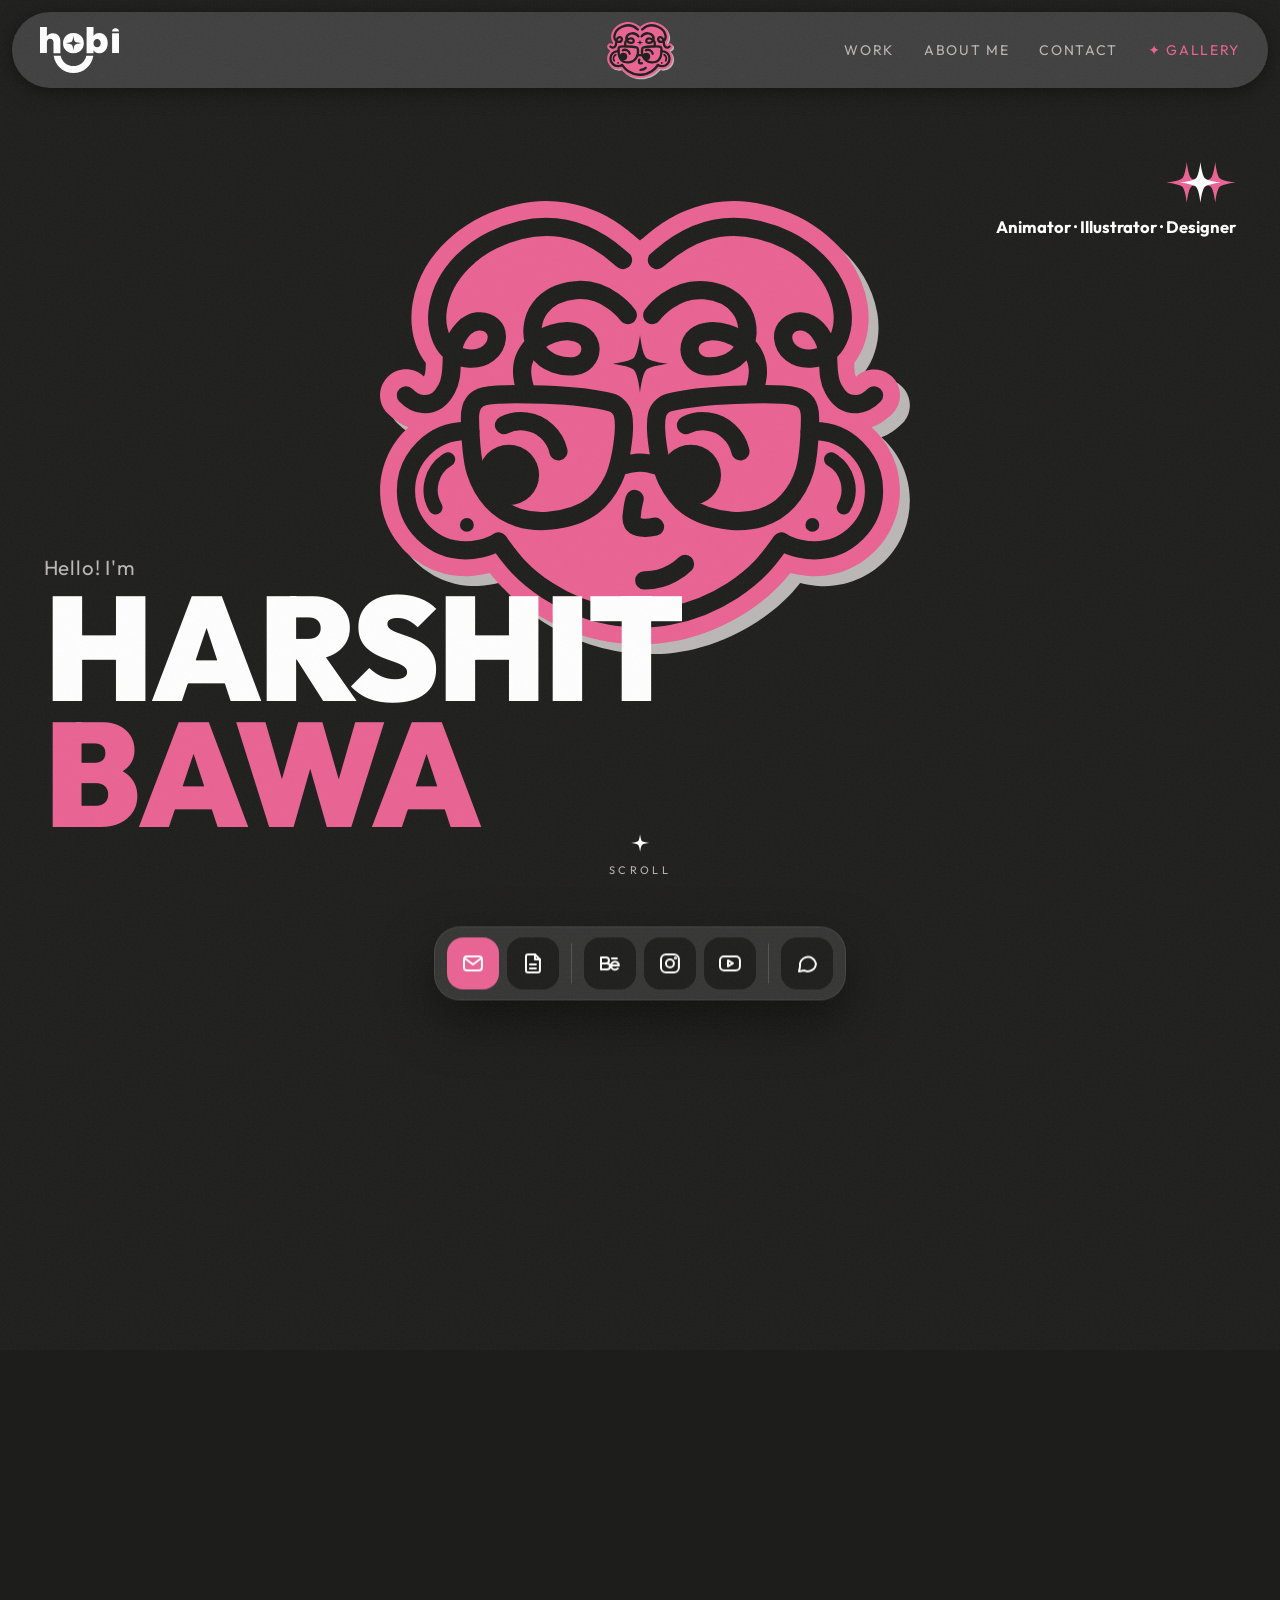
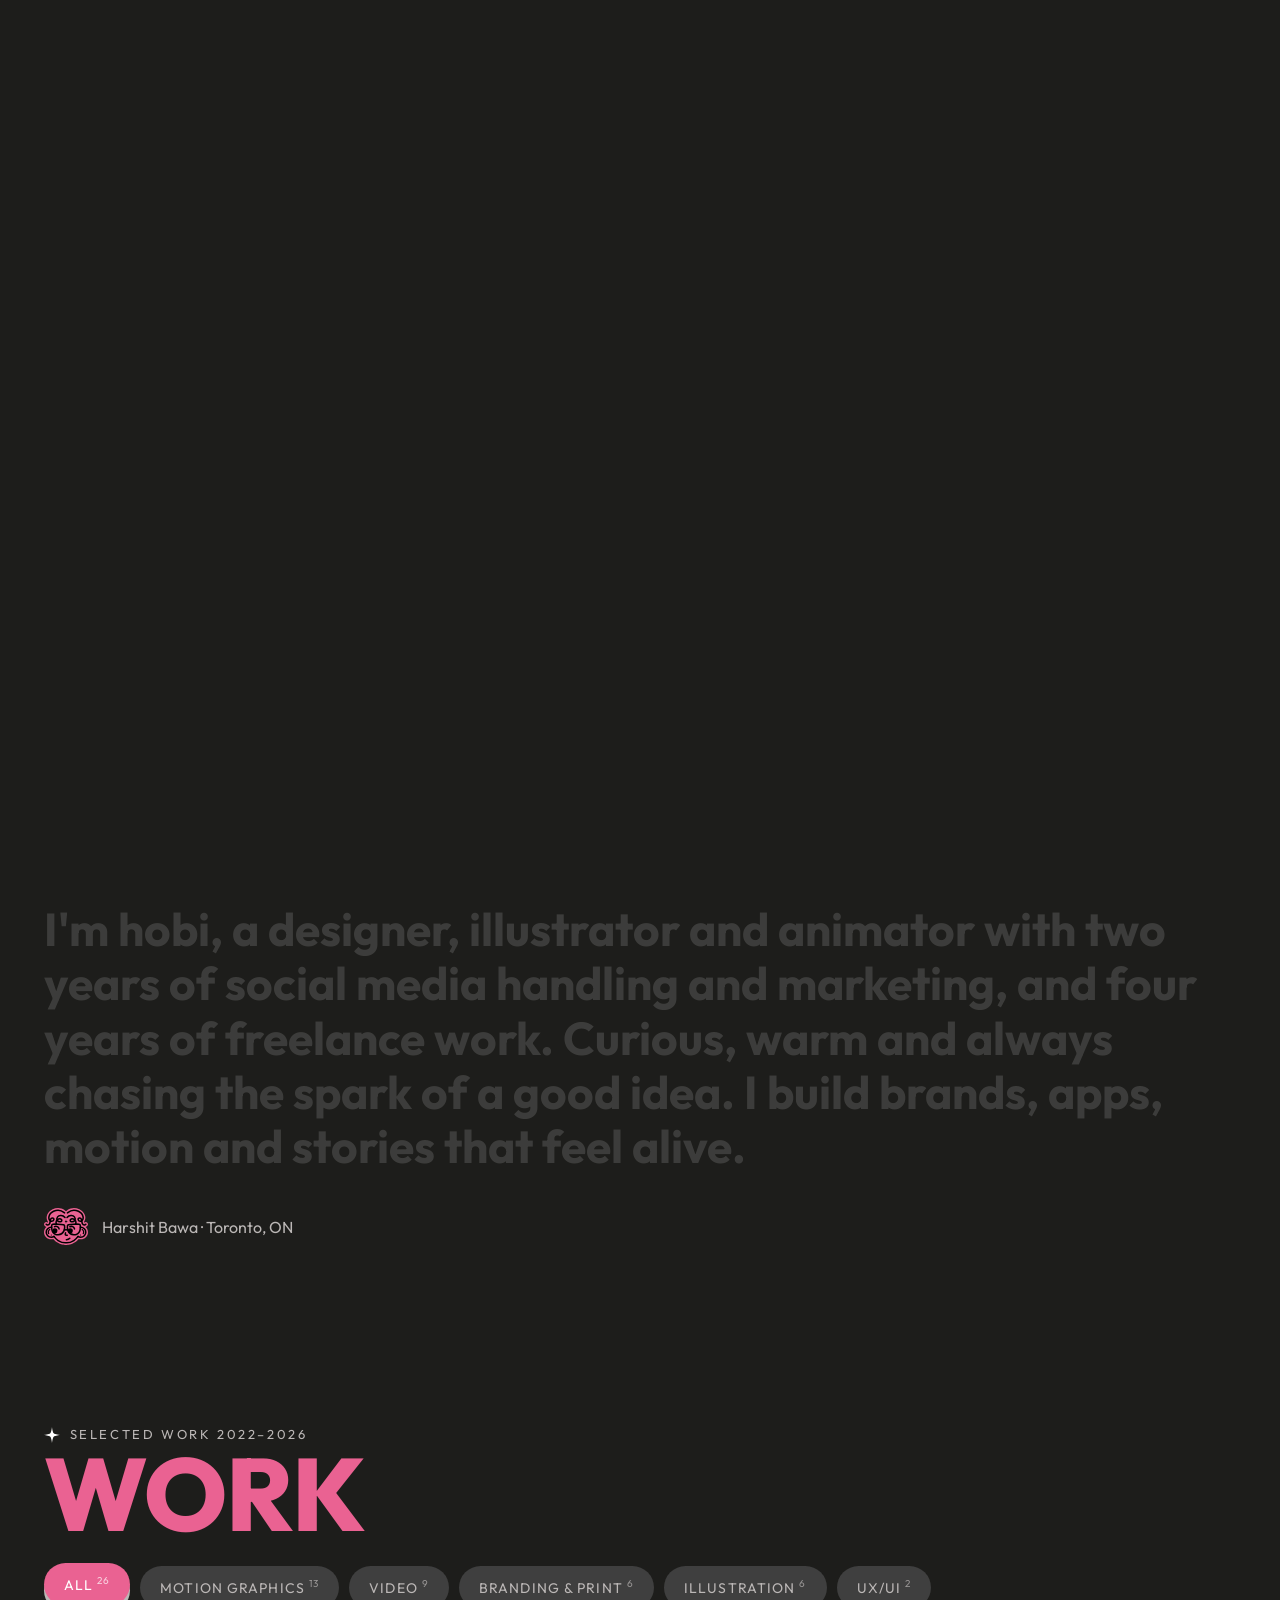
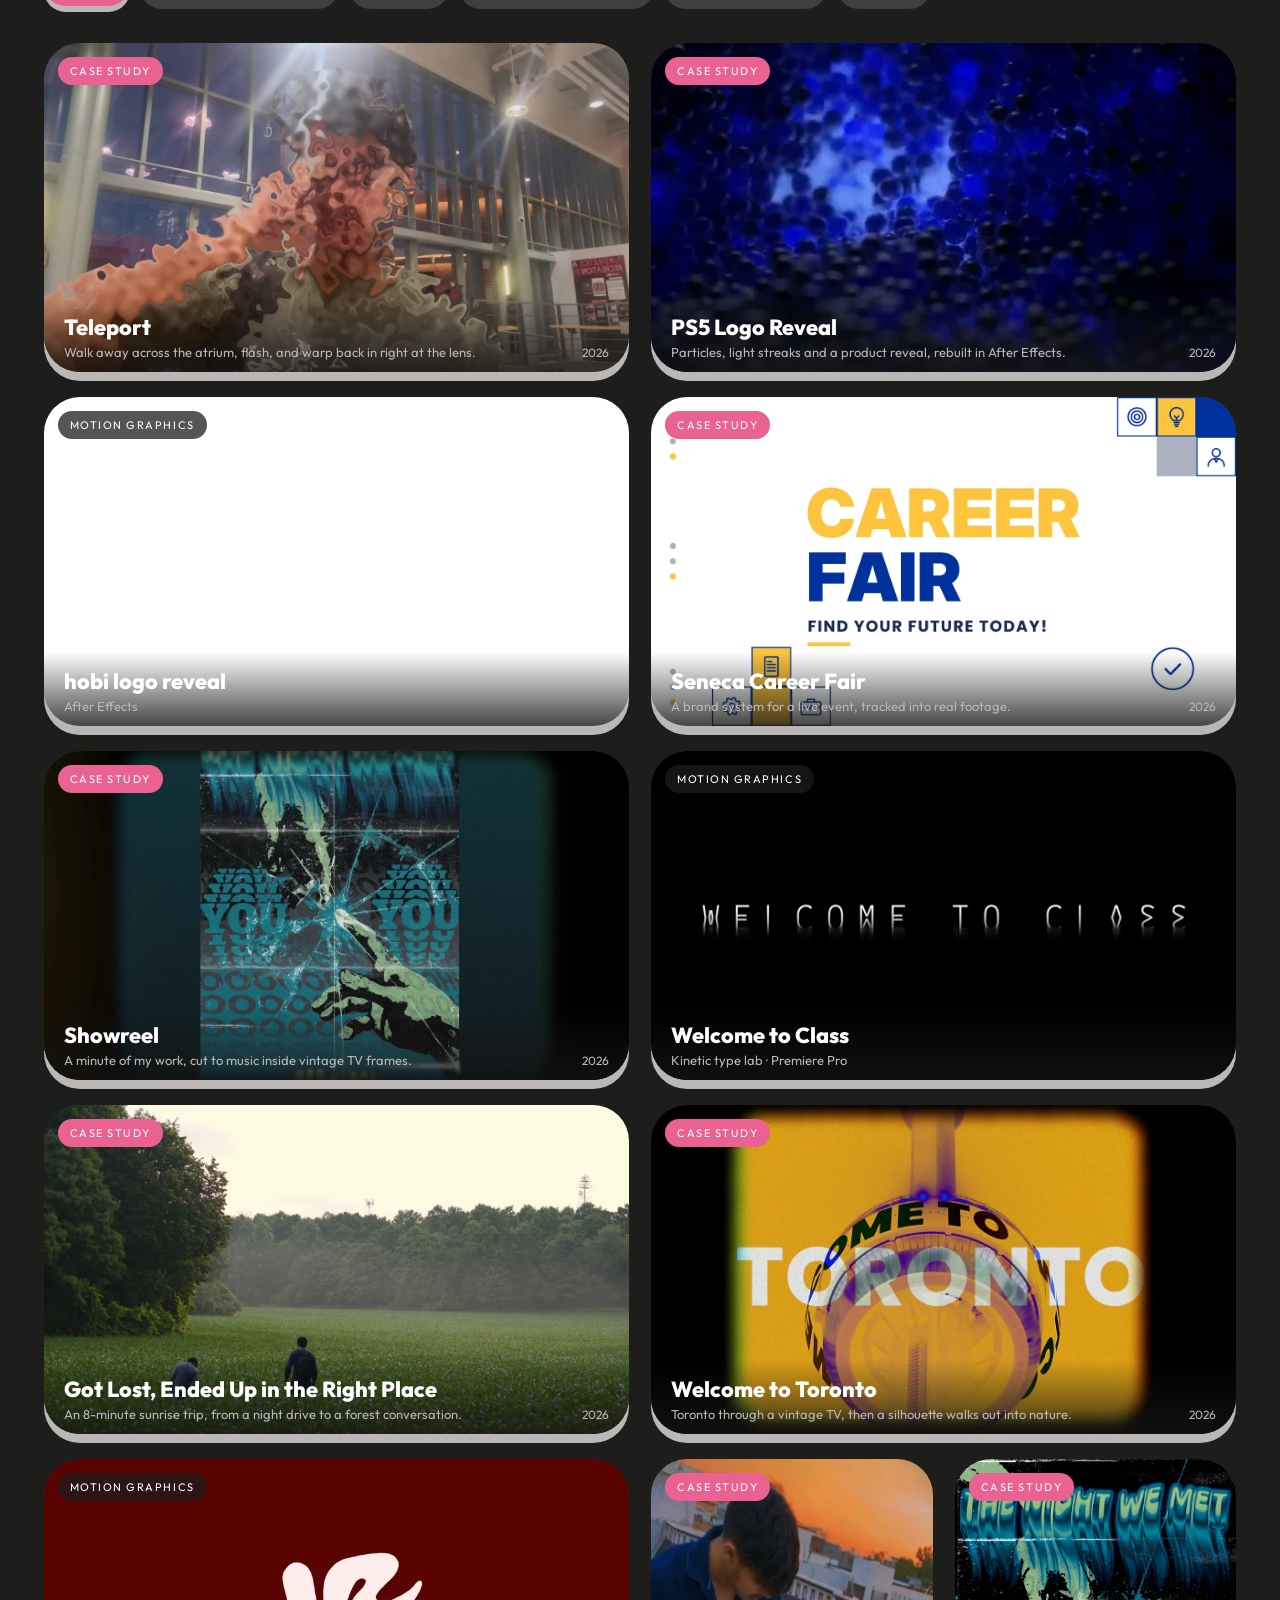
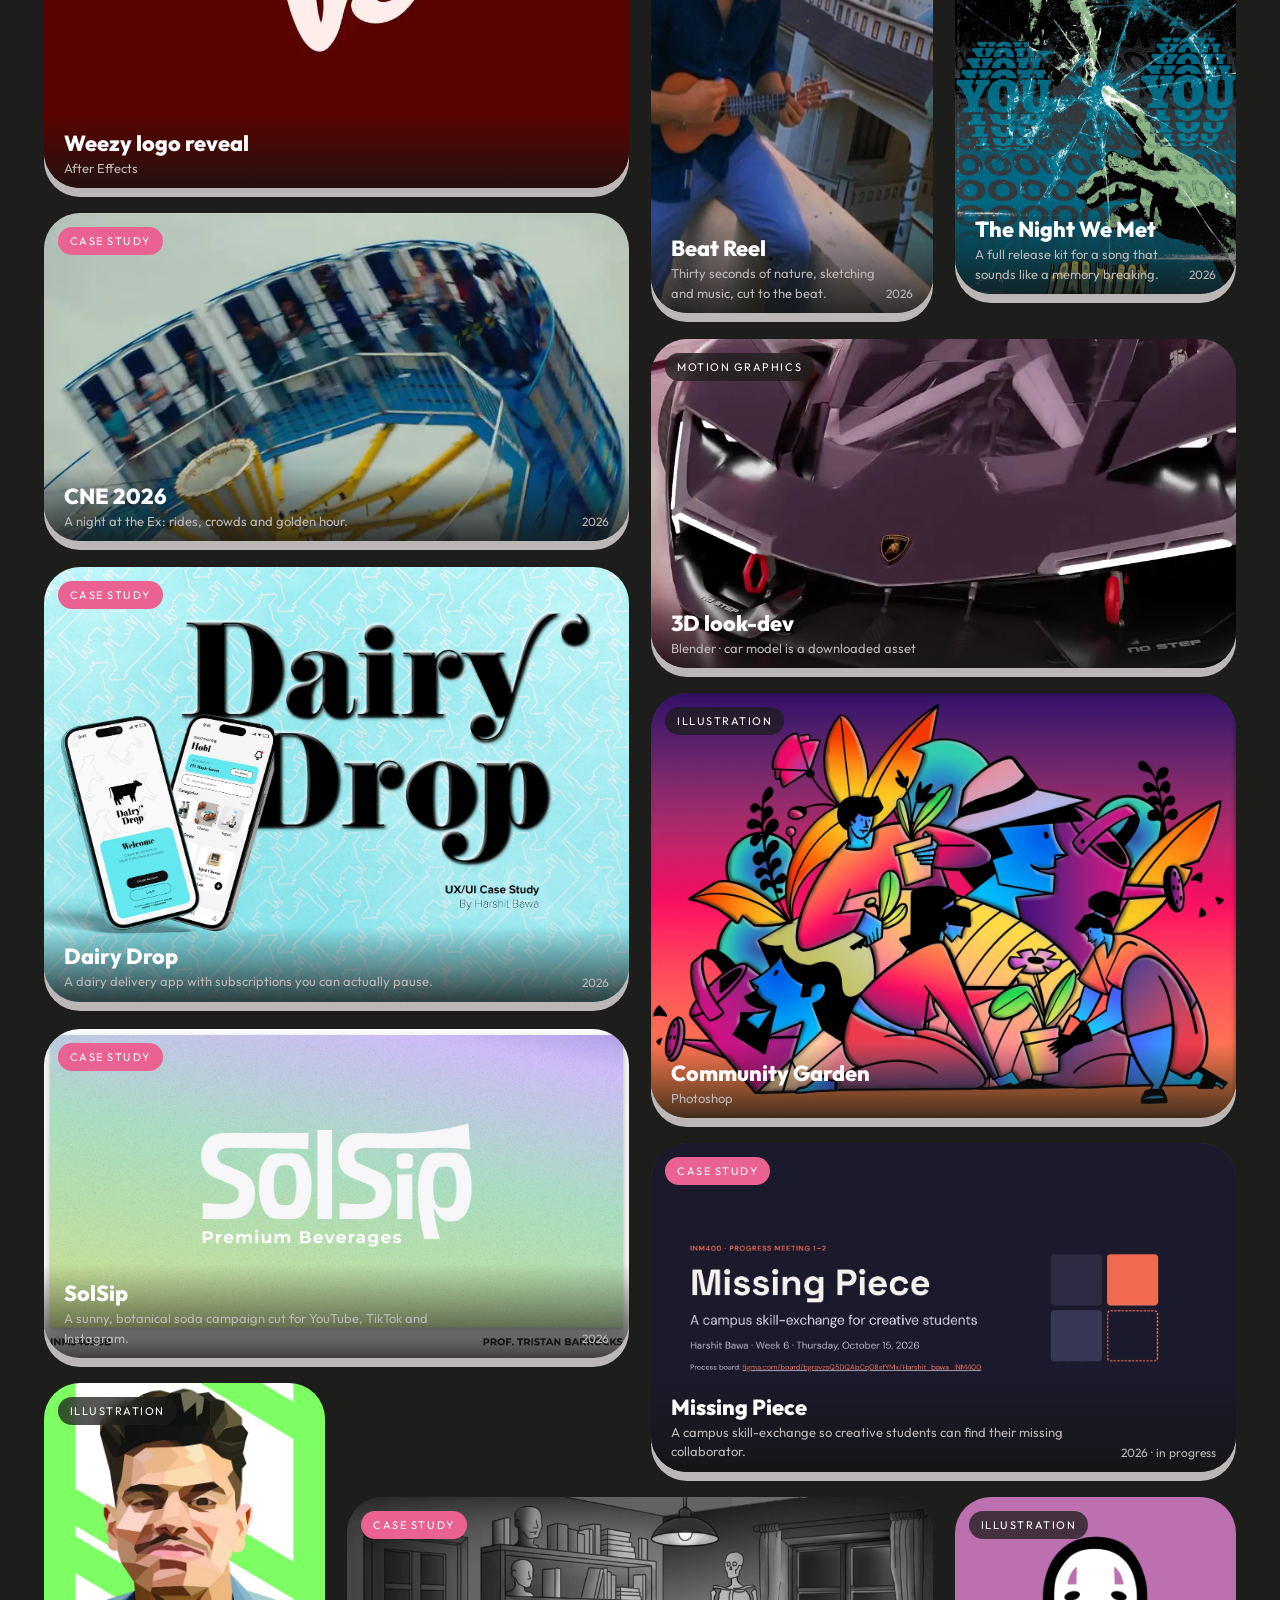
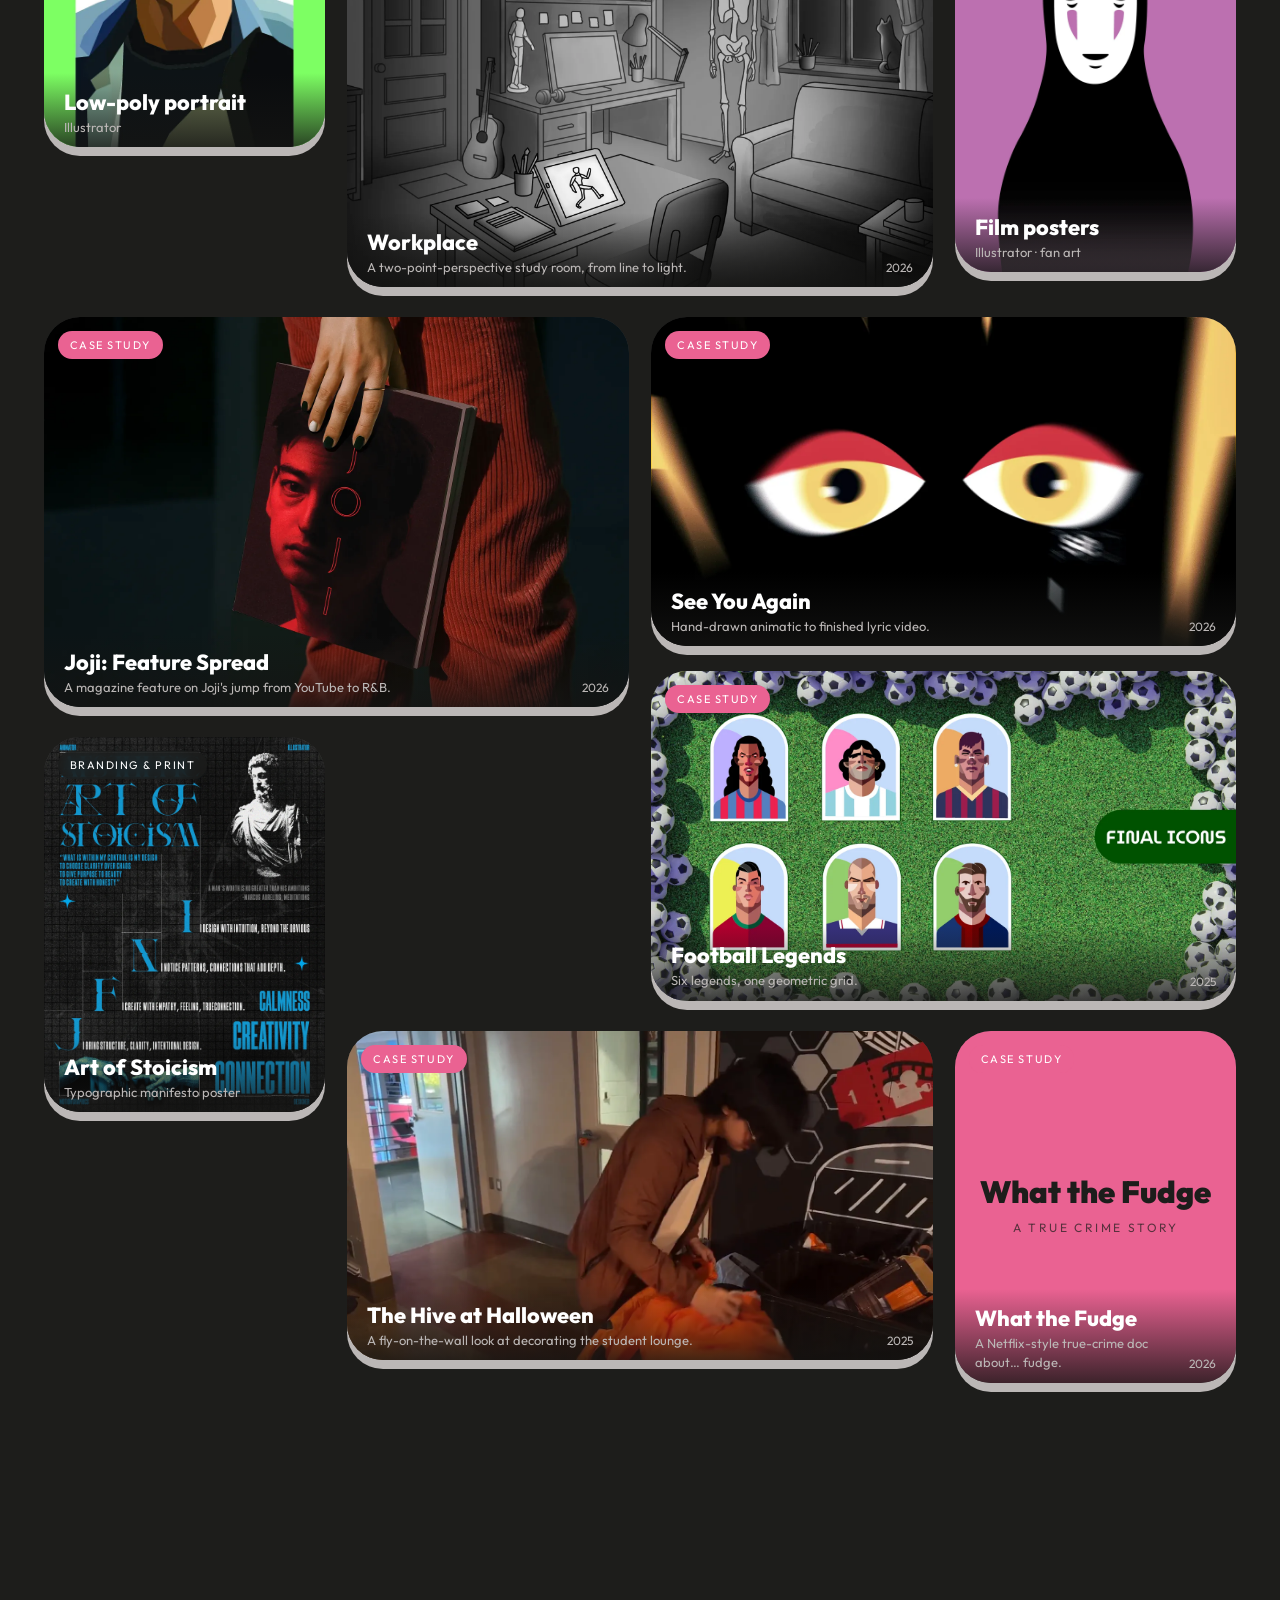
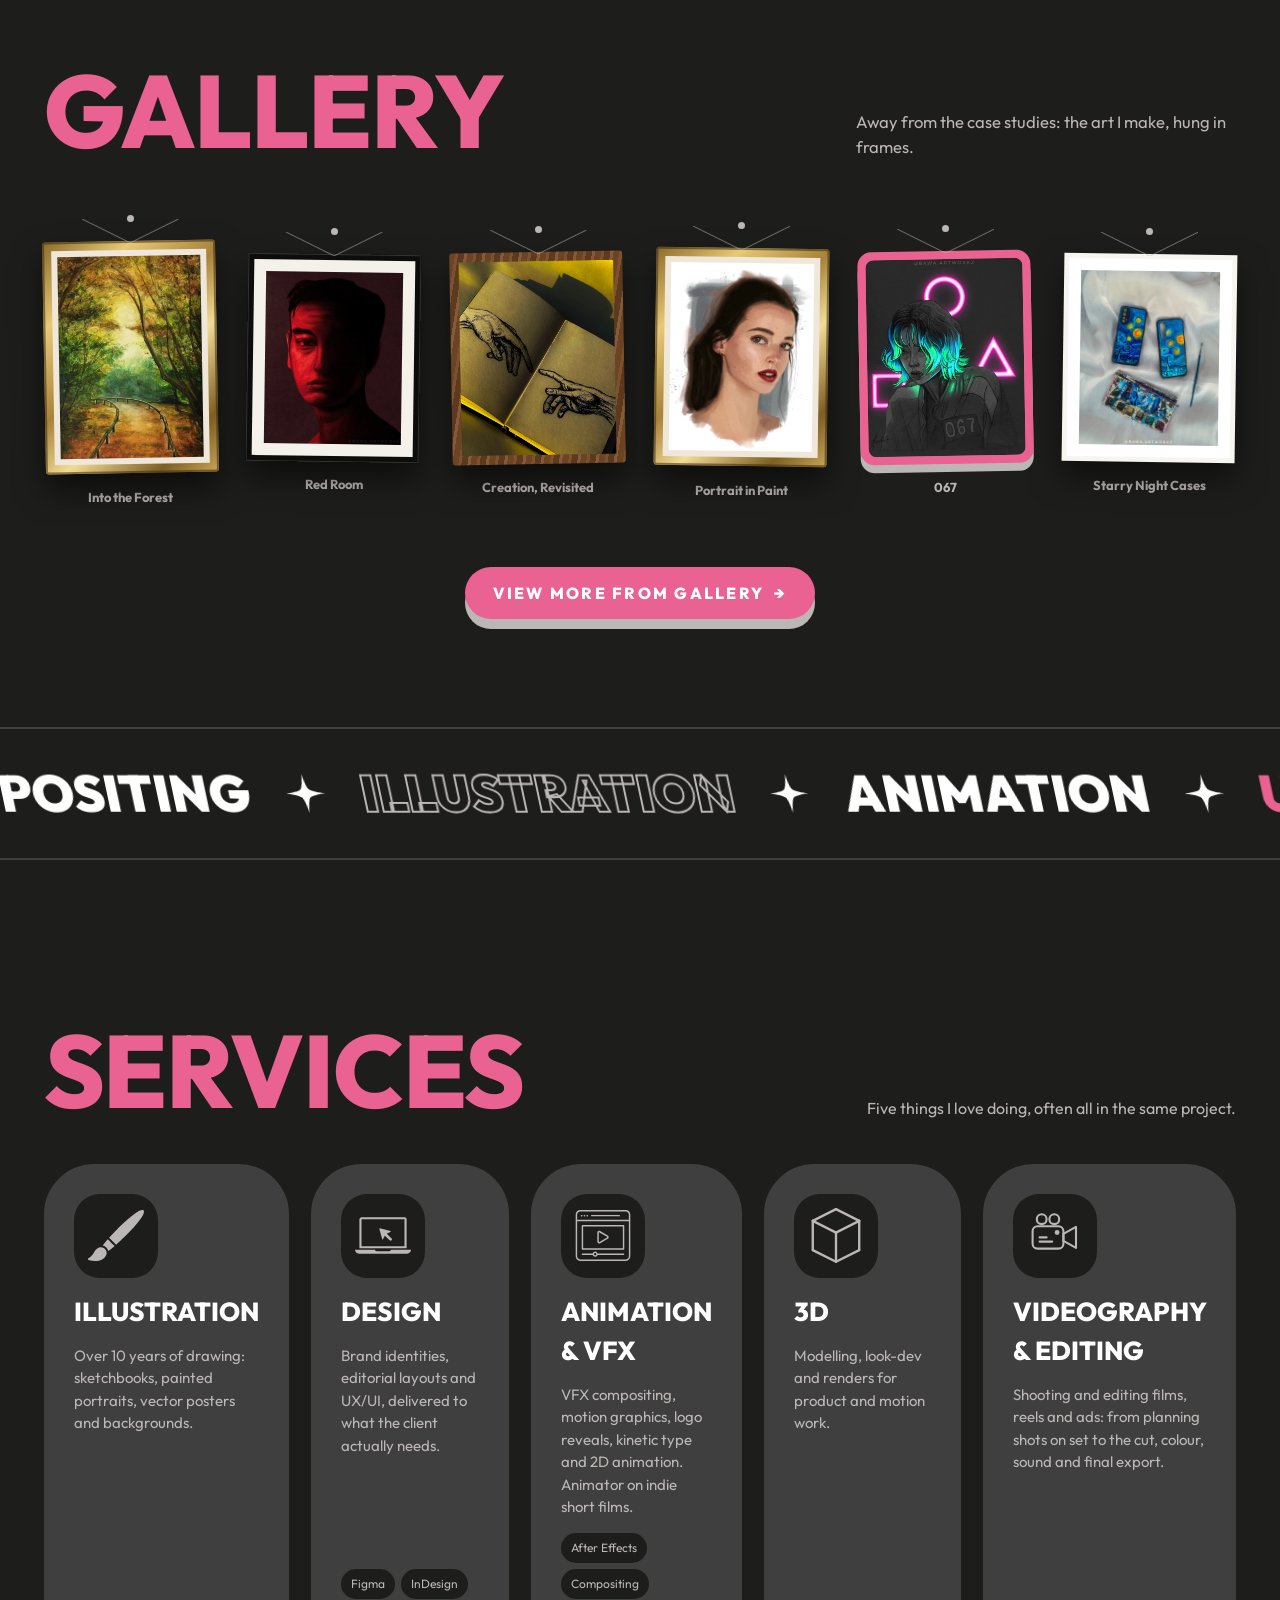
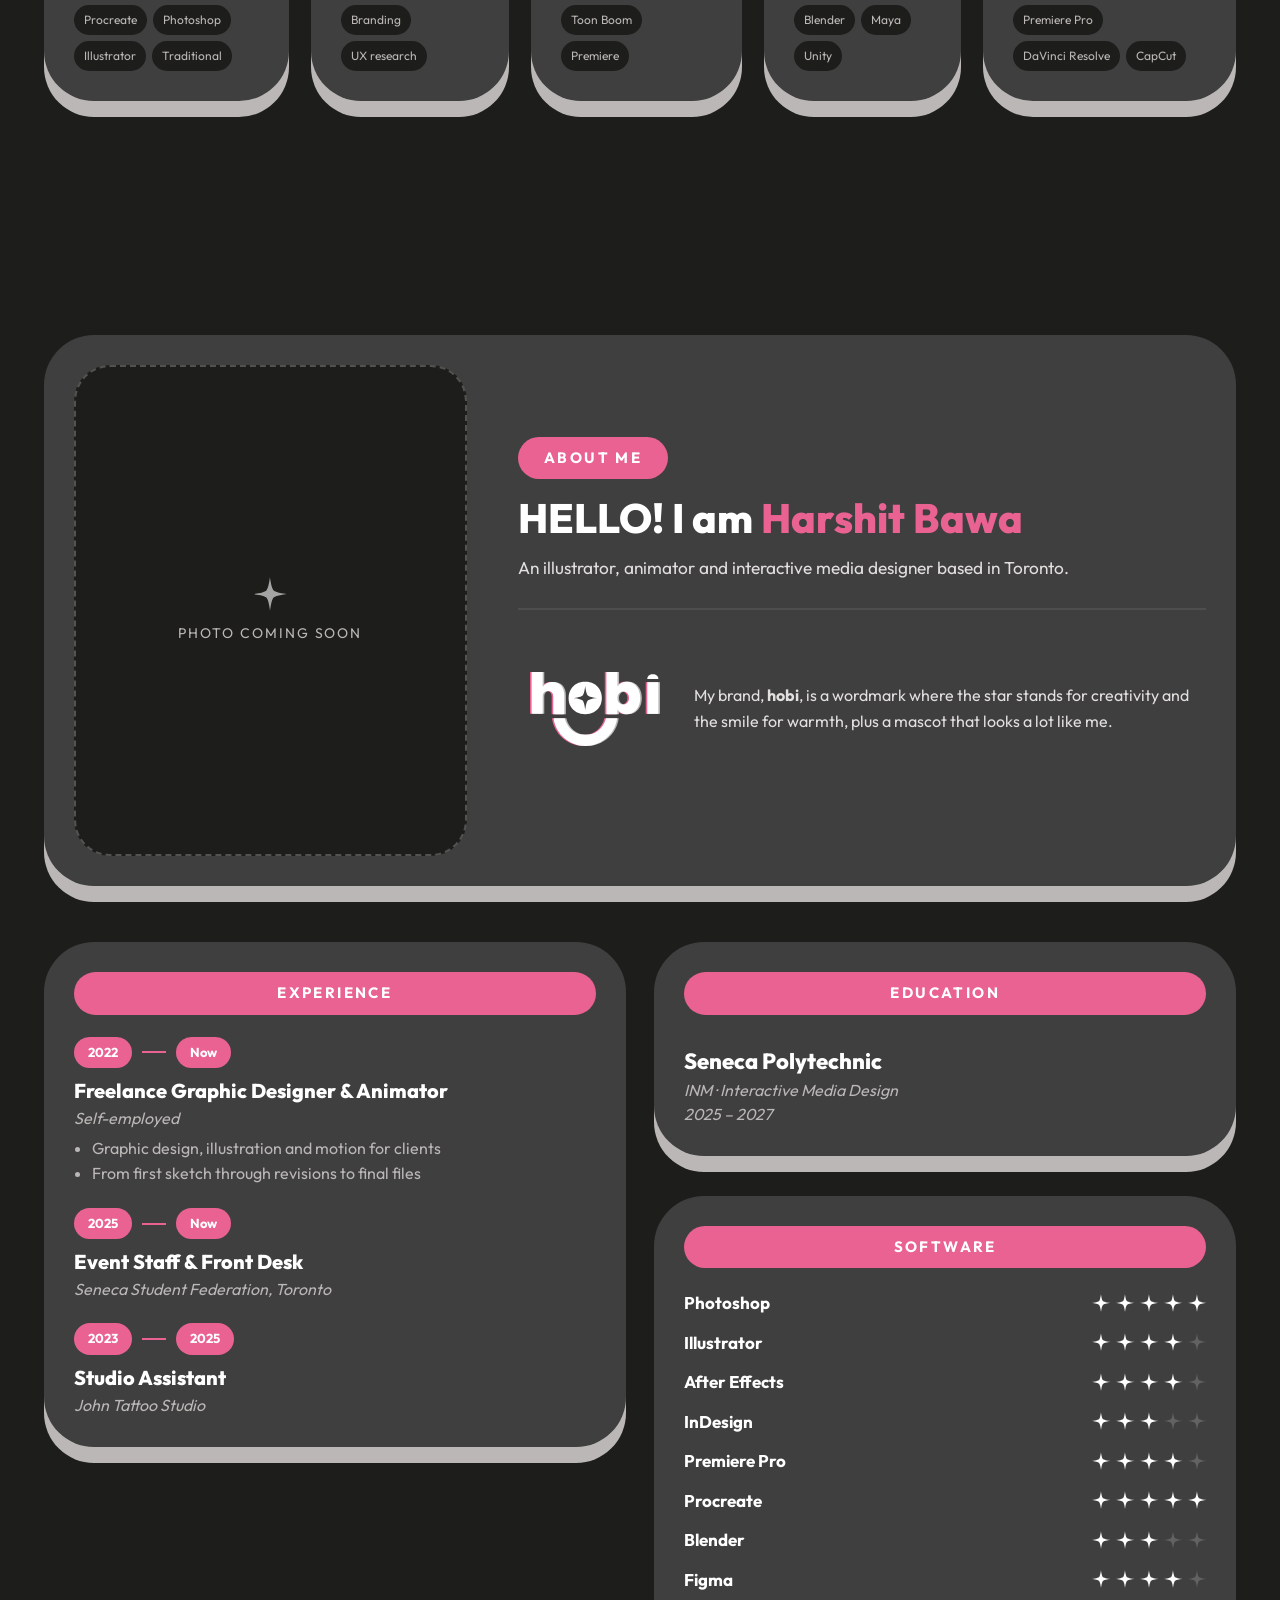
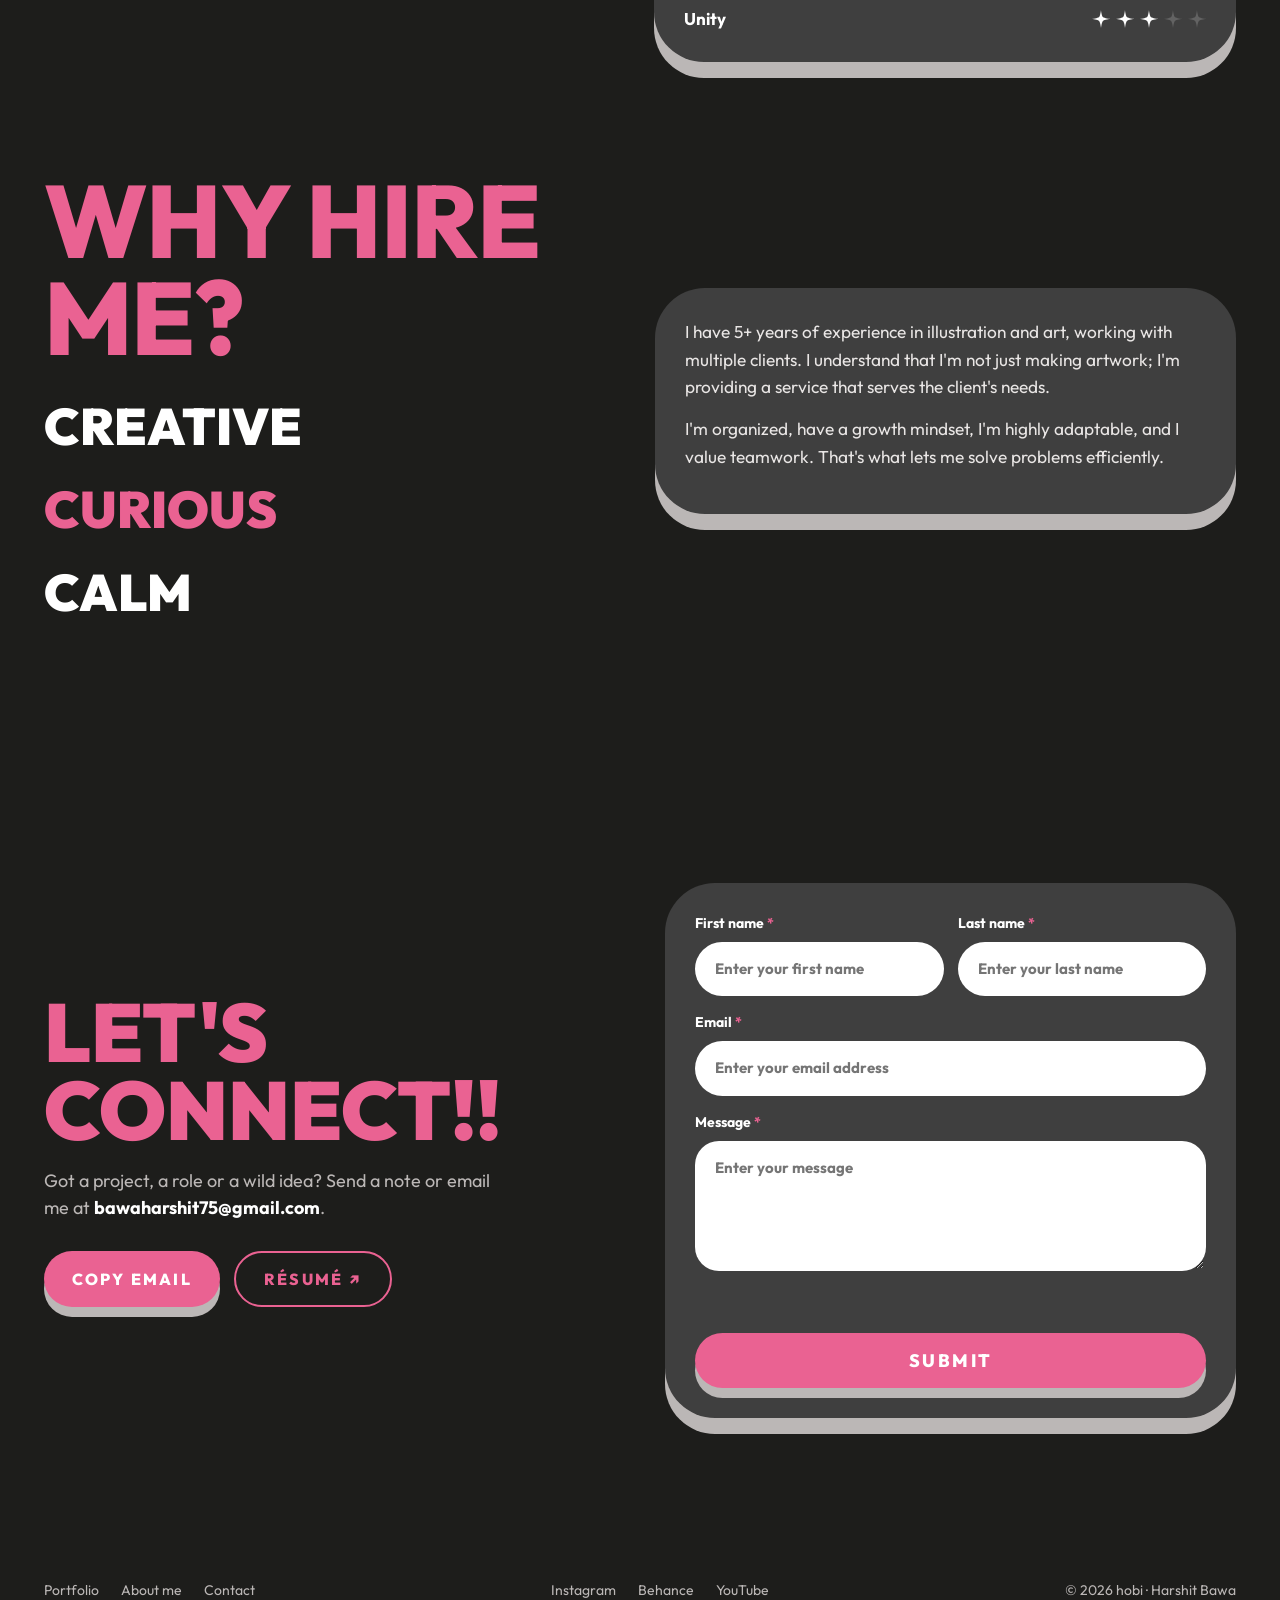
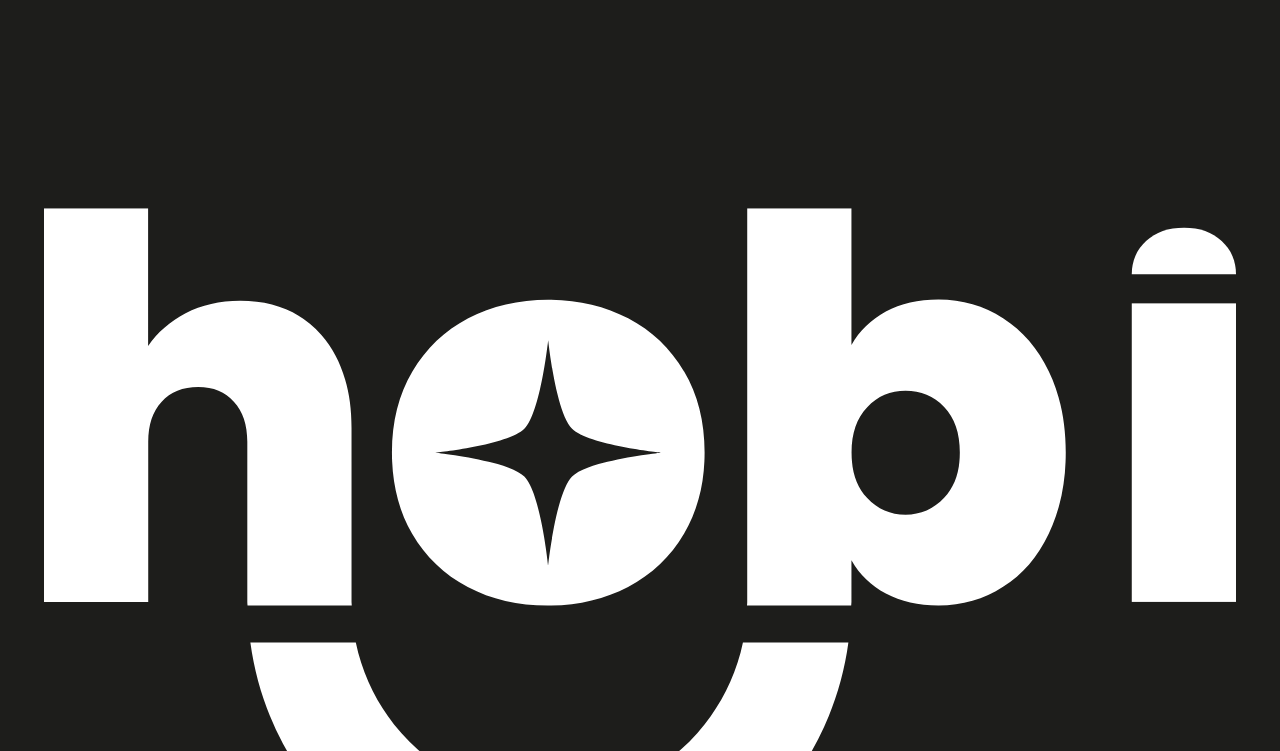
==== index.html @ b57e5c94 "Masonry work grid, Motion Graphics filter, gallery preview, videography service, about photo slot" ====
<!DOCTYPE html>
<html lang="en">
<head>
<meta charset="utf-8">
<meta name="viewport" content="width=device-width, initial-scale=1">
<title>hobi — Harshit Bawa · Animator, Illustrator & Designer</title>
<meta name="description" content="Portfolio of Harshit Bawa (hobi): animator, illustrator and interactive media designer in Toronto. UX/UI, motion, branding, illustration and video.">
<meta property="og:title" content="hobi — Harshit Bawa">
<meta property="og:description" content="Animator · Illustrator · Designer. Interactive Media Design at Seneca Polytechnic, Toronto.">
<meta property="og:type" content="website">
<meta name="theme-color" content="#1D1D1B">
<link rel="icon" href="media/hobi-side-logo.svg">
<link rel="preconnect" href="https://fonts.googleapis.com"><link rel="preconnect" href="https://fonts.gstatic.com" crossorigin>
<link href="https://fonts.googleapis.com/css2?family=Outfit:wght@400;500;600;700;800;900&display=swap" rel="stylesheet">
<link rel="stylesheet" href="css/site.css?v=7">
</head>
<body>

<div id="cursor"><span><img src="media/star-icon.svg" alt="">VIEW</span></div>

<!-- HEADER (his pill header) -->
<header class="header" id="header">
  <div class="left">
    <a href="#top" aria-label="hobi home"><img class="wordmark" src="media/hobi-text-logo.svg" alt="hobi"></a>
  </div>
  <svg class="face" id="navFace" viewBox="0 0 157.9 134.57" aria-hidden="true"><path data-r="sil" d="M157.88,88.01c0,14.31-11.64,25.95-25.94,25.95-.84,0-3.82-.07-7.34-.98-2.72,3.43-6.7,7.65-13.28,11.91-13.44,8.7-26.04,9.68-31.02,9.68-.55,0-1-.01-1.36-.03-3.56.14-17.47-.03-32.37-9.67-6.59-4.26-10.56-8.48-13.28-11.91-3.52.91-6.5.98-7.33.98C11.65,113.94.02,102.3.02,87.99c0-7.65,3.33-14.54,8.62-19.29-2.37-.84-4.56-2.28-6.46-4.29-3-3.15-2.87-8.12.28-11.12,3.06-2.91,7.85-2.87,10.87.03.48-.92.53-1.97.58-4.05,0-.04,0-.08,0-.11-3.64-4.65-5.14-11.41-4.02-18.1C12.73,14.08,27.94,6.13,30.96,4.71,41.79-.39,52.3-1.35,62.2,1.84c7.96,2.56,13.3,7.21,15.58,9.2.19.17.36.32.5.44.23.16.46.34.67.53.21-.19.43-.36.66-.52.14-.11.31-.26.5-.43,2.28-1.99,7.62-6.64,15.58-9.2,9.9-3.19,20.41-2.22,31.24,2.87,3.02,1.42,18.23,9.37,21.09,26.34,1.13,6.69-.38,13.45-4.02,18.1,0,.04,0,.08,0,.12.05,2.08.1,3.13.58,4.05,3.02-2.9,7.81-2.94,10.87-.03,3.15,2.99,3.27,7.97.28,11.12-1.91,2.01-4.1,3.45-6.46,4.29,5.29,4.75,8.62,11.64,8.62,19.3Z"/><path data-r="line" stroke-width="5.54" d="M84.1,17.93c2.05-1.23,15.69-17.3,39.48-6.1,4.42,2.08,14.7,8.73,16.68,20.53.99,5.89-.82,14.91-9.47,15.51-4.64.32-8.07-2.53-8.37-6.23-.24-2.95,2.27-5.46,5.85-5.06,3.65.41,5.83,4.17,6.22,4.88,3,5.57.33,10.31,3.17,15.6,1.53,2.85,3.5,4.9,7.26,4.6,2.53-.21,4.33-1.84,5.11-2.66"/><path data-r="line" stroke-width="5.54" d="M73.89,80.29c.58-.18,2.88-.84,5.05-.84s4.29.62,5.05.84"/><path data-r="line" stroke-width="5.54" d="M92.91,68.05c4.94-2.45,9.65-.33,10.13-.1.42.2,5.2,2.55,6.4,8.06"/><circle data-r="eye" cx="94.39" cy="83.19" r="9.17"/><path data-r="line" stroke-width="5.54" d="M130.58,66.1c-.01,1.28-.05,2.59-.11,3.89-.23,4.82-.78,9.5-1.55,12.05-.99,3.25-3.01,6.8-5.12,9.13-2.4,2.65-5.26,4.16-7.99,5.01-3.81,1.19-7.36,1.08-9.05.94-12.65-1.03-16.99-7.02-19.6-12.29-2.51-5.07-4.02-15.97-2.99-20.04.42-1.65,1.97-3.17,3.62-3.6,4.98-1.3,12.63-2.05,20.04-2.34,7.47-.29,14.76-.35,18.26.45,2.77.63,4.54,2.43,4.5,6.8Z"/><path data-r="line" stroke-width="5.54" d="M130.47,69.98c.49-.05.97-.07,1.47-.07,9.99,0,18.08,8.1,18.08,18.09s-8.09,18.09-18.08,18.09c-2.14,0-6.71-.54-10.02-2.66"/><path data-r="spark" d="M80.82,47.57c1.27,1.27,6.92,1.86,6.92,1.86,0,0-5.65.6-6.92,1.86-1.27,1.27-1.86,6.92-1.86,6.92,0,0-.6-5.65-1.86-6.92-1.27-1.27-6.92-1.86-6.92-1.86,0,0,5.65-.6,6.92-1.86,1.27-1.27,1.86-6.92,1.86-6.92,0,0,.6,5.65,1.86,6.92Z"/><path data-r="line" stroke-width="5.54" d="M82.65,34.64c.35-.48,6.38-8.41,15.84-7.54,1.36.12,7.02.53,10.71,5.25,2.51,3.21,3.5,8.75.79,13.08-2.48,3.95-7.7,5.22-11.43,4.67-2.53-.37-4.47-2.43-4.57-4.98-.06-1.45.72-3.19,1.94-4.09,4.57-3.41,14.57-.75,17.88,6.21,2.1,4.42.11,9.6-.45,11.07"/><path data-r="line" stroke-width="5.54" d="M83.51,98.88c-3.11.72-5.91.4-6.79-1.09-.53-.9-.34-2.18,0-4.52.17-1.18.41-2.14.59-2.78"/><path data-r="line" stroke-width="5.54" d="M92.62,110.21c-.77.77-5.29,5.15-12.38,4.99"/><path data-r="line" stroke-width="5.54" d="M73.79,17.92c-2.05-1.23-15.69-17.3-39.48-6.1-4.42,2.08-14.7,8.73-16.68,20.53-.99,5.89.82,14.91,9.47,15.51,4.64.32,8.07-2.53,8.37-6.23.24-2.95-2.27-5.46-5.85-5.06-3.65.41-5.83,4.17-6.22,4.88-3,5.57-.33,10.31-3.17,15.6-1.53,2.85-3.5,4.9-7.26,4.6-2.53-.21-4.33-1.84-5.11-2.66"/><path data-r="line" stroke-width="5.54" d="M37.65,68.04c4.94-2.45,9.65-.33,10.13-.1.42.2,5.2,2.55,6.4,8.06"/><circle data-r="eye" cx="39.13" cy="83.18" r="9.17"/><path data-r="line" stroke-width="5.54" d="M27.32,66.08c.01,1.28.05,2.59.11,3.89.23,4.82.78,9.5,1.55,12.05.99,3.25,3.01,6.8,5.12,9.13,2.4,2.65,5.26,4.16,7.99,5.01,3.81,1.19,7.36,1.08,9.05.94,12.65-1.03,16.99-7.02,19.6-12.29,2.51-5.07,4.02-15.97,2.99-20.04-.42-1.65-1.97-3.17-3.62-3.6-4.98-1.3-12.63-2.05-20.04-2.34-7.47-.29-14.76-.35-18.26.45-2.77.63-4.54,2.43-4.5,6.8Z"/><path data-r="line" stroke-width="5.54" d="M27.43,69.97c-.49-.05-.97-.07-1.47-.07-9.99,0-18.08,8.1-18.08,18.09,0,9.99,8.09,18.09,18.08,18.09,2.14,0,6.71-.54,10.02-2.66"/><path data-r="line" stroke-width="5.54" d="M75.25,34.63c-.35-.48-6.38-8.41-15.84-7.54-1.36.12-7.02.53-10.71,5.25-2.51,3.21-3.5,8.75-.79,13.08,2.48,3.95,7.7,5.22,11.43,4.67,2.53-.37,4.47-2.43,4.57-4.98.06-1.45-.72-3.19-1.94-4.09-4.57-3.41-14.57-.75-17.88,6.21-2.1,4.42-.11,9.6.45,11.07"/><path data-r="line" stroke-width="5.54" d="M35.98,103.41c2.83,3.75,5.97,9.1,14.86,14.86,14.43,9.34,27.56,8.42,28.11,8.4h0c.48.03,13.67.95,28.1-8.38,8.9-5.76,12.03-11.11,14.86-14.86"/><path data-r="line" stroke-width="4.31" d="M137,78.47c5.09,2.97,6.81,9.5,3.84,14.59"/><circle data-r="dot" cx="131.29" cy="98.36" r="2.1"/><path data-r="line" stroke-width="4.31" d="M20.67,78.47c-5.09,2.97-6.81,9.5-3.84,14.59"/><circle data-r="dot" cx="26.38" cy="98.36" r="2.1"/></svg>
  <nav id="nav">
    <a href="#work">Work</a><a href="#about">About me</a><a href="#contact">Contact</a><a href="gallery.html" class="nav-gal">Gallery</a>
  </nav>
  <button class="burger" id="burger" aria-label="Menu"><img src="media/star-icon.svg" alt=""></button>
</header>

<main id="top">
  <!-- HERO: the face intro, then work bursts out of it on scroll -->
  <section class="hero" id="hero">
    <div class="stick">
      <div class="burst" id="burst"></div>
      <svg id="heroFace" viewBox="0 0 157.9 134.57" aria-label="hobi mascot"><circle class="ring" r="0"/><g class="faceRoot"><path data-r="sil" d="M157.88,88.01c0,14.31-11.64,25.95-25.94,25.95-.84,0-3.82-.07-7.34-.98-2.72,3.43-6.7,7.65-13.28,11.91-13.44,8.7-26.04,9.68-31.02,9.68-.55,0-1-.01-1.36-.03-3.56.14-17.47-.03-32.37-9.67-6.59-4.26-10.56-8.48-13.28-11.91-3.52.91-6.5.98-7.33.98C11.65,113.94.02,102.3.02,87.99c0-7.65,3.33-14.54,8.62-19.29-2.37-.84-4.56-2.28-6.46-4.29-3-3.15-2.87-8.12.28-11.12,3.06-2.91,7.85-2.87,10.87.03.48-.92.53-1.97.58-4.05,0-.04,0-.08,0-.11-3.64-4.65-5.14-11.41-4.02-18.1C12.73,14.08,27.94,6.13,30.96,4.71,41.79-.39,52.3-1.35,62.2,1.84c7.96,2.56,13.3,7.21,15.58,9.2.19.17.36.32.5.44.23.16.46.34.67.53.21-.19.43-.36.66-.52.14-.11.31-.26.5-.43,2.28-1.99,7.62-6.64,15.58-9.2,9.9-3.19,20.41-2.22,31.24,2.87,3.02,1.42,18.23,9.37,21.09,26.34,1.13,6.69-.38,13.45-4.02,18.1,0,.04,0,.08,0,.12.05,2.08.1,3.13.58,4.05,3.02-2.9,7.81-2.94,10.87-.03,3.15,2.99,3.27,7.97.28,11.12-1.91,2.01-4.1,3.45-6.46,4.29,5.29,4.75,8.62,11.64,8.62,19.3Z"/><path data-r="line" stroke-width="5.54" d="M84.1,17.93c2.05-1.23,15.69-17.3,39.48-6.1,4.42,2.08,14.7,8.73,16.68,20.53.99,5.89-.82,14.91-9.47,15.51-4.64.32-8.07-2.53-8.37-6.23-.24-2.95,2.27-5.46,5.85-5.06,3.65.41,5.83,4.17,6.22,4.88,3,5.57.33,10.31,3.17,15.6,1.53,2.85,3.5,4.9,7.26,4.6,2.53-.21,4.33-1.84,5.11-2.66"/><path data-r="line" stroke-width="5.54" d="M73.89,80.29c.58-.18,2.88-.84,5.05-.84s4.29.62,5.05.84"/><path data-r="line" stroke-width="5.54" d="M92.91,68.05c4.94-2.45,9.65-.33,10.13-.1.42.2,5.2,2.55,6.4,8.06"/><circle data-r="eye" cx="94.39" cy="83.19" r="9.17"/><path data-r="line" stroke-width="5.54" d="M130.58,66.1c-.01,1.28-.05,2.59-.11,3.89-.23,4.82-.78,9.5-1.55,12.05-.99,3.25-3.01,6.8-5.12,9.13-2.4,2.65-5.26,4.16-7.99,5.01-3.81,1.19-7.36,1.08-9.05.94-12.65-1.03-16.99-7.02-19.6-12.29-2.51-5.07-4.02-15.97-2.99-20.04.42-1.65,1.97-3.17,3.62-3.6,4.98-1.3,12.63-2.05,20.04-2.34,7.47-.29,14.76-.35,18.26.45,2.77.63,4.54,2.43,4.5,6.8Z"/><path data-r="line" stroke-width="5.54" d="M130.47,69.98c.49-.05.97-.07,1.47-.07,9.99,0,18.08,8.1,18.08,18.09s-8.09,18.09-18.08,18.09c-2.14,0-6.71-.54-10.02-2.66"/><path data-r="spark" d="M80.82,47.57c1.27,1.27,6.92,1.86,6.92,1.86,0,0-5.65.6-6.92,1.86-1.27,1.27-1.86,6.92-1.86,6.92,0,0-.6-5.65-1.86-6.92-1.27-1.27-6.92-1.86-6.92-1.86,0,0,5.65-.6,6.92-1.86,1.27-1.27,1.86-6.92,1.86-6.92,0,0,.6,5.65,1.86,6.92Z"/><path data-r="line" stroke-width="5.54" d="M82.65,34.64c.35-.48,6.38-8.41,15.84-7.54,1.36.12,7.02.53,10.71,5.25,2.51,3.21,3.5,8.75.79,13.08-2.48,3.95-7.7,5.22-11.43,4.67-2.53-.37-4.47-2.43-4.57-4.98-.06-1.45.72-3.19,1.94-4.09,4.57-3.41,14.57-.75,17.88,6.21,2.1,4.42.11,9.6-.45,11.07"/><path data-r="line" stroke-width="5.54" d="M83.51,98.88c-3.11.72-5.91.4-6.79-1.09-.53-.9-.34-2.18,0-4.52.17-1.18.41-2.14.59-2.78"/><path data-r="line" stroke-width="5.54" d="M92.62,110.21c-.77.77-5.29,5.15-12.38,4.99"/><path data-r="line" stroke-width="5.54" d="M73.79,17.92c-2.05-1.23-15.69-17.3-39.48-6.1-4.42,2.08-14.7,8.73-16.68,20.53-.99,5.89.82,14.91,9.47,15.51,4.64.32,8.07-2.53,8.37-6.23.24-2.95-2.27-5.46-5.85-5.06-3.65.41-5.83,4.17-6.22,4.88-3,5.57-.33,10.31-3.17,15.6-1.53,2.85-3.5,4.9-7.26,4.6-2.53-.21-4.33-1.84-5.11-2.66"/><path data-r="line" stroke-width="5.54" d="M37.65,68.04c4.94-2.45,9.65-.33,10.13-.1.42.2,5.2,2.55,6.4,8.06"/><circle data-r="eye" cx="39.13" cy="83.18" r="9.17"/><path data-r="line" stroke-width="5.54" d="M27.32,66.08c.01,1.28.05,2.59.11,3.89.23,4.82.78,9.5,1.55,12.05.99,3.25,3.01,6.8,5.12,9.13,2.4,2.65,5.26,4.16,7.99,5.01,3.81,1.19,7.36,1.08,9.05.94,12.65-1.03,16.99-7.02,19.6-12.29,2.51-5.07,4.02-15.97,2.99-20.04-.42-1.65-1.97-3.17-3.62-3.6-4.98-1.3-12.63-2.05-20.04-2.34-7.47-.29-14.76-.35-18.26.45-2.77.63-4.54,2.43-4.5,6.8Z"/><path data-r="line" stroke-width="5.54" d="M27.43,69.97c-.49-.05-.97-.07-1.47-.07-9.99,0-18.08,8.1-18.08,18.09,0,9.99,8.09,18.09,18.08,18.09,2.14,0,6.71-.54,10.02-2.66"/><path data-r="line" stroke-width="5.54" d="M75.25,34.63c-.35-.48-6.38-8.41-15.84-7.54-1.36.12-7.02.53-10.71,5.25-2.51,3.21-3.5,8.75-.79,13.08,2.48,3.95,7.7,5.22,11.43,4.67,2.53-.37,4.47-2.43,4.57-4.98.06-1.45-.72-3.19-1.94-4.09-4.57-3.41-14.57-.75-17.88,6.21-2.1,4.42-.11,9.6.45,11.07"/><path data-r="line" stroke-width="5.54" d="M35.98,103.41c2.83,3.75,5.97,9.1,14.86,14.86,14.43,9.34,27.56,8.42,28.11,8.4h0c.48.03,13.67.95,28.1-8.38,8.9-5.76,12.03-11.11,14.86-14.86"/><path data-r="line" stroke-width="4.31" d="M137,78.47c5.09,2.97,6.81,9.5,3.84,14.59"/><circle data-r="dot" cx="131.29" cy="98.36" r="2.1"/><path data-r="line" stroke-width="4.31" d="M20.67,78.47c-5.09,2.97-6.81,9.5-3.84,14.59"/><circle data-r="dot" cx="26.38" cy="98.36" r="2.1"/></g></svg>
      <div class="roles">
        <img class="three" src="media/three-stars-logo.svg" alt="">
        <b>Animator · Illustrator · Designer</b>
      </div>
      <div class="name">
        <div class="hello">Hello! I'm</div>
        <h1><span><i>Harshit</i></span><span class="pink"><i>Bawa</i></span></h1>
      </div>
      <div class="tag" id="tag"><p>From the <em>first sketch</em><br>to the <em>final frame.</em></p></div>
      <div class="scrollcue"><img src="media/star-icon.svg" alt="">Scroll</div>
    </div>
  </section>

  <!-- STATEMENT -->
  <section class="statement">
    <div class="wrap">
      <p id="statement">I'm *hobi*, a designer, illustrator and animator with two years of social media handling and *marketing*, and four years of freelance work. Curious, warm and always chasing the spark of a good idea. I build *brands*, *apps*, *motion* and *stories* that feel alive.</p>
      <div class="sig reveal"><img src="media/hobi-side-logo.svg" alt="">Harshit Bawa · Toronto, ON</div>
    </div>
  </section>

  <!-- WORK -->
  <section class="work" id="work">
    <div class="wrap">
      <div class="top">
        <div><div class="kicker reveal"><img src="media/star-icon.svg" alt="">Selected work 2022–2026</div><h2 class="h-pink reveal">Work</h2></div>
        <div class="filters" id="filters" role="tablist">
          <button data-f="all" class="on">All</button>
          <button data-f="motion">Motion Graphics</button>
          <button data-f="video">Video</button>
          <button data-f="brand">Branding & Print</button>
          <button data-f="illus">Illustration</button>
          <button data-f="ux">UX/UI</button>
        </div>
      </div>
      <div class="grid" id="grid"></div>
    </div>
  </section>

  <!-- GALLERY PREVIEW -->
  <section class="gprev" id="gallery">
    <div class="wrap">
      <div class="top">
        <div><div class="kicker reveal"><img src="media/star-icon.svg" alt="">Paintings, drawings &amp; personal pieces</div><h2 class="h-pink reveal">Gallery</h2></div>
        <p class="reveal">Away from the case studies: the art I make, hung in frames.</p>
      </div>
      <div class="gwall" id="gwall"></div>
      <div class="gcta reveal"><a class="btn" href="gallery.html">View More from Gallery <span>→</span></a></div>
    </div>
  </section>

  <!-- MARQUEE -->
  <div class="marquee" aria-hidden="true"><div class="track" id="mq"></div></div>

  <!-- SERVICES -->
  <section class="services" id="services">
    <div class="wrap">
      <div class="head"><h2 class="h-pink reveal">Services</h2><p class="reveal">Five things I love doing, often all in the same project.</p></div>
      <div class="svc">
        <div class="card reveal"><div class="ic"><img src="media/illustration-icon.svg" alt=""></div><h3>Illustration</h3><p>Over 10 years of drawing: sketchbooks, painted portraits, vector posters and backgrounds.</p><ul><li>Procreate</li><li>Photoshop</li><li>Illustrator</li><li>Traditional</li></ul></div>
        <div class="card reveal"><div class="ic"><img src="media/design-icon.svg" alt=""></div><h3>Design</h3><p>Brand identities, editorial layouts and UX/UI, delivered to what the client actually needs.</p><ul><li>Figma</li><li>InDesign</li><li>Branding</li><li>UX research</li></ul></div>
        <div class="card reveal"><div class="ic"><img src="media/animation-icon.svg" alt=""></div><h3>Animation & VFX</h3><p>VFX compositing, motion graphics, logo reveals, kinetic type and 2D animation. Animator on indie short films.</p><ul><li>After Effects</li><li>Compositing</li><li>Toon Boom</li><li>Premiere</li></ul></div>
        <div class="card reveal"><div class="ic"><img src="media/3d-icon.svg" alt=""></div><h3>3D</h3><p>Modelling, look-dev and renders for product and motion work.</p><ul><li>Blender</li><li>Maya</li><li>Unity</li></ul></div>
        <div class="card reveal"><div class="ic"><img src="media/video-icon.svg" alt=""></div><h3>Videography & Editing</h3><p>Shooting and editing films, reels and ads: from planning shots on set to the cut, colour, sound and final export.</p><ul><li>Premiere Pro</li><li>DaVinci Resolve</li><li>CapCut</li></ul></div>
      </div>
    </div>
  </section>

  <!-- ABOUT (his About page, carried over) -->
  <section class="about" id="about">
    <div class="wrap">
      <div class="intro card reveal">
        <div class="photo" role="img" aria-label="Portrait photo of Harshit Bawa (coming soon)">
          <!-- To add the portrait: replace this div's contents with <img src="media/harshit-portrait.webp" alt="Harshit Bawa"> -->
          <span><img src="media/star-icon.svg" alt="">Photo coming soon</span>
        </div>
        <div class="txt">
          <div class="pill">About me</div>
          <h2>HELLO! I am <span>Harshit Bawa</span></h2>
          <p>An illustrator, animator and interactive media designer based in Toronto.</p>
          <div class="brand"><img class="wm" src="media/hobi-text-logo2.svg" alt="hobi"><p>My brand, <b>hobi</b>, is a wordmark where the star stands for creativity and the smile for warmth, plus a mascot that looks a lot like me.</p></div>
        </div>
      </div>
      <div class="cards">
        <div class="card reveal">
          <div class="pill">Experience</div>
          <div class="exp">
            <div><div class="yr"><b>2022</b><i></i><b>Now</b></div><h4>Freelance Graphic Designer & Animator</h4><p>Self-employed</p><ul><li>Graphic design, illustration and motion for clients</li><li>From first sketch through revisions to final files</li></ul></div>
            <div><div class="yr"><b>2025</b><i></i><b>Now</b></div><h4>Event Staff & Front Desk</h4><p>Seneca Student Federation, Toronto</p></div>
            <div><div class="yr"><b>2023</b><i></i><b>2025</b></div><h4>Studio Assistant</h4><p>John Tattoo Studio</p></div>
          </div>
        </div>
        <div style="display:flex;flex-direction:column;gap:40px">
          <div class="card reveal">
            <div class="pill">Education</div>
            <div class="exp"><div><h4 style="font-size:22px">Seneca Polytechnic</h4><p>INM · Interactive Media Design</p><p>2025 – 2027</p></div></div>
          </div>
          <div class="card reveal">
            <div class="pill">Software</div>
            <div class="sw" id="sw"></div>
          </div>
        </div>
      </div>
      <div class="why">
        <div><h2 class="h-pink reveal">Why hire me?</h2>
          <div class="words reveal" style="margin-top:22px"><span>Creative</span><span>Curious</span><span>Calm</span></div></div>
        <div class="card reveal">
          <p>I have 5+ years of experience in illustration and art, working with multiple clients. I understand that I'm not just making artwork; I'm providing a service that serves the client's needs.</p>
          <p>I'm organized, have a growth mindset, I'm highly adaptable, and I value teamwork. That's what lets me solve problems efficiently.</p>
        </div>
      </div>
    </div>
  </section>

  <!-- CONTACT (his contact page) -->
  <section class="contact" id="contact">
    <div class="wrap grid2">
      <div>
        <h2 class="reveal">Let's connect!!</h2>
        <p class="lede reveal">Got a project, a role or a wild idea? Send a note or email me at <b style="color:#fff">bawaharshit75@gmail.com</b>.</p>
        <div class="reveal" style="display:flex;gap:14px;flex-wrap:wrap">
          <button class="btn" id="copyEmail">Copy email</button>
          <a class="btn ghost" href="media/Harshit_Bawa_Resume.pdf" target="_blank" rel="noopener">Résumé ↗</a>
        </div>
      </div>
      <form class="card reveal" id="form" novalidate>
        <div style="display:grid;grid-template-columns:1fr 1fr;gap:14px">
          <label>First name <i>*</i><input name="first" placeholder="Enter your first name" required></label>
          <label>Last name <i>*</i><input name="last" placeholder="Enter your last name" required></label>
        </div>
        <label>Email <i>*</i><input name="email" type="email" placeholder="Enter your email address" required></label>
        <label>Message <i>*</i><textarea name="msg" placeholder="Enter your message" required></textarea></label>
        <div class="err" id="err"></div>
        <button class="btn" type="submit">Submit</button>
      </form>
    </div>
  </section>

  <footer>
    <div class="wrap">
      <div class="links">
        <div><a href="#work">Portfolio</a><a href="#about">About me</a><a href="#contact">Contact</a></div>
        <div><a href="https://www.instagram.com/blixxhobi/" target="_blank" rel="noopener">Instagram</a><a href="https://www.behance.net/harshitbawa4" target="_blank" rel="noopener">Behance</a><a href="https://www.youtube.com/@blixxhobi" target="_blank" rel="noopener">YouTube</a></div>
        <div>© 2026 hobi · Harshit Bawa</div>
      </div>
      <img class="giant" src="media/hobi-text-logo.svg" alt="">
    </div>
  </footer>
</main>

<!-- dock -->
<div class="dock" id="dock">
  <button class="pinkbg" id="dockMail" aria-label="Copy email"><svg viewBox="0 0 24 24"><rect x="3" y="5" width="18" height="14" rx="3"/><path d="m4 7 8 6 8-6"/></svg><span class="tip">Copy email</span></button>
  <a href="media/Harshit_Bawa_Resume.pdf" target="_blank" rel="noopener" aria-label="Résumé"><svg viewBox="0 0 24 24"><path d="M14 3H7a2 2 0 0 0-2 2v14a2 2 0 0 0 2 2h10a2 2 0 0 0 2-2V8z"/><path d="M14 3v5h5M9 13h6M9 17h6"/></svg><span class="tip">Résumé</span></a>
  <span class="sep"></span>
  <a href="https://www.behance.net/harshitbawa4" target="_blank" rel="noopener" aria-label="Behance"><svg viewBox="0 0 24 24"><path d="M3 6h5a3 3 0 0 1 0 6H3zM3 12h6a3 3 0 0 1 0 6H3zM14 7h5M13 14h8a4 4 0 1 0-1 3"/></svg><span class="tip">Behance</span></a>
  <a href="https://www.instagram.com/blixxhobi/" target="_blank" rel="noopener" aria-label="Instagram"><svg viewBox="0 0 24 24"><rect x="3" y="3" width="18" height="18" rx="5"/><circle cx="12" cy="12" r="4"/><circle cx="17.5" cy="6.5" r=".6"/></svg><span class="tip">Instagram</span></a>
  <a href="https://www.youtube.com/@blixxhobi" target="_blank" rel="noopener" aria-label="YouTube"><svg viewBox="0 0 24 24"><rect x="2" y="5" width="20" height="14" rx="4"/><path d="m10 9 5 3-5 3z"/></svg><span class="tip">YouTube</span></a>
  <span class="sep"></span>
  <a href="#contact" aria-label="Contact"><svg viewBox="0 0 24 24"><path d="M21 12a8 8 0 0 1-11.6 7.1L4 20l1-4.6A8 8 0 1 1 21 12z"/></svg><span class="tip">Say hi</span></a>
</div>

<div class="sent" id="sent"><div class="card"><h3>Thank you!</h3><p id="sentMsg">Your message is ready. I'll get back to you soon.</p><button class="btn" id="sentOk">Close</button></div></div>

<!-- case study -->
<div id="case" role="dialog" aria-modal="true" aria-label="Case study">
  <button class="close" id="caseClose" aria-label="Close"><img src="media/star-icon.svg" alt=""></button>
  <div id="caseInner"></div>
</div>

<div id="lb"><button class="x" id="lbX">✕</button><button class="nav prev" id="lbP">‹</button><div class="inner" id="lbIn"></div><button class="nav next" id="lbN">›</button></div>

<audio id="ding" src="media/confirmation-sound.mp3" preload="auto"></audio>
<script src="js/projects.js?v=7"></script>
<script src="js/ratios.js?v=7"></script>
<script src="js/site.js?v=7"></script>
</body>
</html>
---- css/site.css ----
/* hobi — Harshit Bawa portfolio
   Visual language from his Contact & About pages: ink background, grey pill header,
   chunky cards on a grey offset "press" shadow, pink pill headers, pink buttons, stars. */
:root{
  --ink:#1D1D1B; --panel:#3f3f3f; --panel-2:#333331; --pink:#EA6292; --grey:#BBB7B6; --white:#fff;
  --pink-a:rgba(234,98,146,.25);
  --r-xl:50px; --r-lg:36px; --r-md:24px;
  --press:0 16px 0 var(--grey);
  --press-sm:0 9px 0 var(--grey);
  --font:"Gravita HUM","gravita-hum-variable","Outfit",ui-rounded,system-ui,sans-serif;
  --pad:clamp(16px,3.4vw,48px);
  --ease:cubic-bezier(.2,.8,.2,1);
}
*{box-sizing:border-box;margin:0;padding:0}
html{background:var(--ink);color:var(--white);font-family:var(--font);-webkit-font-smoothing:antialiased;scroll-behavior:auto}
body{overflow-x:hidden;line-height:1.5;min-height:100vh}
body.locked{overflow:hidden}
img,video{display:block;max-width:100%}
a{color:inherit}
button{font:inherit;color:inherit;cursor:pointer;border:0;background:none}
::selection{background:var(--pink);color:var(--ink)}
.sr{position:absolute;width:1px;height:1px;overflow:hidden;clip:rect(0 0 0 0)}

/* film grain over everything (very subtle) */
body::after{content:"";position:fixed;inset:-50%;z-index:90;pointer-events:none;opacity:.07;
  background-image:url("data:image/svg+xml,%3Csvg xmlns='http://www.w3.org/2000/svg' width='160' height='160'%3E%3Cfilter id='n'%3E%3CfeTurbulence type='fractalNoise' baseFrequency='.9' numOctaves='3' stitchTiles='stitch'/%3E%3C/filter%3E%3Crect width='100%25' height='100%25' filter='url(%23n)'/%3E%3C/svg%3E");
  animation:grain 1s steps(6) infinite}
@keyframes grain{0%{transform:translate(0,0)}20%{transform:translate(-3%,2%)}40%{transform:translate(2%,-3%)}60%{transform:translate(-2%,-1%)}80%{transform:translate(3%,3%)}100%{transform:translate(0,0)}}

/* ---------------- preloader: his own After Effects render ---------------- */
#loader{position:fixed;inset:0;z-index:200;background:#fff;display:grid;place-items:center;transition:opacity .55s ease}
#loader.hide{opacity:0;pointer-events:none}
#loader video{width:100vw;height:100vh;object-fit:contain}
#skip{position:absolute;right:20px;bottom:20px;font-size:12px;letter-spacing:.14em;text-transform:uppercase;color:#1D1D1B;opacity:.45;padding:8px 12px;border-radius:99px;border:1px solid rgba(0,0,0,.2)}
#skip:hover{opacity:1}

/* ---------------- header (his pill header) ---------------- */
.header{position:fixed;top:12px;left:12px;right:12px;z-index:60;height:76px;border-radius:60px;background:var(--panel);
  box-shadow:0 4px 20px rgba(0,0,0,.5);display:grid;grid-template-columns:1fr auto 1fr;align-items:center;padding:0 28px;
  transition:transform .5s var(--ease)}
.header.tuck{transform:translateY(calc(-100% - 20px))}
.header .wordmark{height:46px;width:auto;display:block}
.header .left{display:flex;align-items:center;gap:22px}
.header .status{display:flex;align-items:center;gap:8px;font-size:12px;letter-spacing:.06em;color:var(--grey);white-space:nowrap}
.dot{width:8px;height:8px;border-radius:50%;background:#5CE08A;box-shadow:0 0 0 0 rgba(92,224,138,.6);animation:ping 2s infinite}
@keyframes ping{0%{box-shadow:0 0 0 0 rgba(92,224,138,.5)}80%,100%{box-shadow:0 0 0 9px rgba(92,224,138,0)}}
.header .face{width:66px;height:56px;display:block;will-change:transform}
.header nav{justify-self:end;display:flex;gap:30px;align-items:center}
.header nav a{text-decoration:none;font-size:14px;letter-spacing:.12em;text-transform:uppercase;color:var(--grey);position:relative;padding:4px 0;transition:color .3s}
.header nav a::after{content:"";position:absolute;left:0;right:0;bottom:-2px;height:2px;background:var(--pink);transform:scaleX(0);transform-origin:left;transition:transform .35s var(--ease)}
.header nav a:hover,.header nav a.on{color:var(--pink)}
.header nav a:hover::after,.header nav a.on::after{transform:scaleX(1)}
.header nav a.nav-gal{color:var(--pink)}.header nav a.nav-gal::before{content:"✦ "}
.burger{display:none;width:44px;height:44px;justify-self:end}
.burger img{width:100%;transition:transform .5s}
.burger.open img{transform:rotate(180deg)}
.clock{font-variant-numeric:tabular-nums}
@media (max-width:900px){
  .header{grid-template-columns:auto 1fr auto;padding:0 18px;height:66px}
  .header .status,.header .clock{display:none}
  .header .face{justify-self:center}
  .header nav{position:fixed;top:90px;left:12px;right:12px;flex-direction:column;gap:6px;background:var(--panel);border-radius:30px;padding:18px;
    transform:translateY(-12px);opacity:0;pointer-events:none;transition:.35s var(--ease)}
  .header nav.open{transform:none;opacity:1;pointer-events:auto}
  .header nav a{font-size:18px;padding:10px}
  .burger{display:block}
}

/* ---------------- shared blocks ---------------- */
section{position:relative}
.wrap{max-width:1360px;margin:0 auto;padding:0 var(--pad)}
.h-pink{color:var(--pink);font-weight:800;text-transform:uppercase;line-height:.95;letter-spacing:-.01em;font-size:clamp(46px,8vw,120px)}
.kicker{font-size:13px;letter-spacing:.2em;text-transform:uppercase;color:var(--grey);display:flex;align-items:center;gap:10px}
.kicker img{width:16px}
.pill{display:inline-flex;align-items:center;justify-content:center;background:var(--pink);color:var(--white);border-radius:30px;
  padding:10px 26px;font-weight:700;letter-spacing:.16em;text-transform:uppercase;font-size:15px}
.card{background:var(--panel);border-radius:var(--r-xl);box-shadow:var(--press);padding:clamp(18px,2.4vw,30px)}
.btn{display:inline-flex;align-items:center;gap:10px;background:var(--pink);color:var(--white);border-radius:30px;padding:14px 28px;
  font-weight:800;letter-spacing:.14em;text-transform:uppercase;text-decoration:none;box-shadow:0 10px 0 var(--grey);transition:transform .2s,box-shadow .2s}
.btn:hover{transform:translateY(-3px);box-shadow:0 13px 0 var(--grey)}
.btn:active{transform:translateY(8px);box-shadow:0 2px 0 var(--grey)}
.btn.ghost{background:transparent;border:2px solid var(--pink);color:var(--pink);box-shadow:none}
.reveal{opacity:0;transform:translateY(40px);transition:opacity .9s var(--ease),transform .9s var(--ease)}
.reveal.in{opacity:1;transform:none}

/* ---------------- hero ---------------- */
.hero{height:260vh}
.hero .stick{position:sticky;top:0;height:100vh;overflow:hidden;display:grid;place-items:center}
.hero .name{position:absolute;left:var(--pad);bottom:7vh;z-index:3;pointer-events:none}
.hero .name .hello{font-size:clamp(16px,1.6vw,22px);color:var(--grey);letter-spacing:.04em}
.hero .name h1{font-size:clamp(56px,11.5vw,190px);line-height:.86;font-weight:900;text-transform:uppercase;letter-spacing:-.02em}
.hero .name h1 span{display:block;overflow:hidden}
.hero .name h1 span i{display:block;font-style:normal;transform:translateY(105%);transition:transform 1.1s var(--ease)}
.hero .name h1 span.pink i{color:var(--pink)}
.hero.ready .name h1 span i{transform:none}
.hero .name h1 span:nth-child(2) i{transition-delay:.12s}
.hero .roles{position:absolute;right:var(--pad);top:18vh;z-index:3;text-align:right;font-size:clamp(14px,1.3vw,18px);color:var(--grey);line-height:1.7}
.hero .roles b{color:var(--white);font-weight:700}
.hero .roles .three{width:70px;margin:0 0 10px auto;display:block}
#heroFace{width:min(46vw,520px);position:relative;z-index:2;overflow:visible;cursor:pointer;margin-top:-6vh}
.burst{position:absolute;inset:0;z-index:1;pointer-events:none}
.burst .chip{position:absolute;left:50%;top:46%;width:clamp(120px,15vw,230px);aspect-ratio:4/3;border-radius:22px;overflow:hidden;
  background:var(--panel);box-shadow:0 10px 0 var(--grey),0 30px 60px rgba(0,0,0,.5);opacity:0;will-change:transform,opacity}
.burst .chip img{width:100%;height:100%;object-fit:cover}
.burst .chip.tall{aspect-ratio:3/4}
.hero .scrollcue{position:absolute;bottom:22px;left:50%;transform:translateX(-50%);z-index:3;font-size:11px;letter-spacing:.3em;text-transform:uppercase;color:var(--grey);display:flex;flex-direction:column;align-items:center;gap:10px}
.hero .scrollcue img{width:18px;animation:bob 1.8s ease-in-out infinite}
@keyframes bob{50%{transform:translateY(6px) rotate(45deg)}}
.hero .tag{position:absolute;z-index:4;left:50%;top:50%;transform:translate(-50%,-50%);text-align:center;opacity:0;pointer-events:none;width:min(90vw,900px)}
.hero .tag p{font-size:clamp(34px,5.6vw,92px);font-weight:900;line-height:.98;text-transform:uppercase;text-shadow:0 6px 40px rgba(0,0,0,.6)}
.hero .tag p em{font-style:normal;color:var(--pink)}
@media (max-width:760px){
  .hero{height:220vh}
  #heroFace{width:78vw;margin-top:-18vh}
  .hero .roles{top:auto;bottom:34vh;right:auto;left:var(--pad);text-align:left}
  .hero .roles .three{margin:0 0 10px}
}

/* ---------------- statement (scroll-filled words) ---------------- */
.statement{padding:18vh 0 14vh}
.statement p{font-size:clamp(26px,3.6vw,54px);font-weight:700;line-height:1.18;max-width:1180px}
.statement p .w{color:rgba(255,255,255,.14);transition:color .3s}
.statement p .w.on{color:var(--white)}
.statement p .w.pk.on{color:var(--pink)}
.statement .sig{display:flex;align-items:center;gap:14px;margin-top:34px;color:var(--grey)}
.statement .sig img{width:44px}

/* ---------------- work ---------------- */
.work{padding:6vh 0 16vh}
.work .top{display:flex;justify-content:space-between;align-items:flex-end;gap:24px;flex-wrap:wrap;margin-bottom:34px}
.filters{display:flex;flex-wrap:wrap;gap:10px}
.filters button{padding:10px 20px;border-radius:30px;background:var(--panel);color:var(--grey);font-size:14px;letter-spacing:.08em;text-transform:uppercase;transition:.25s}
.filters button:hover{color:var(--white)}
.filters button.on{background:var(--pink);color:var(--white);box-shadow:0 6px 0 var(--grey);transform:translateY(-3px)}
.filters button sup{font-size:10px;margin-left:4px;opacity:.7}
.grid{display:grid;grid-template-columns:repeat(4,1fr);grid-auto-rows:6px;grid-auto-flow:dense;gap:0 22px;align-items:start}
.grid .tile{align-self:start}
.tile{position:relative;border-radius:var(--r-lg);background:var(--panel);box-shadow:var(--press-sm);overflow:hidden;cursor:none;transform-style:preserve-3d;
  transition:box-shadow .3s,opacity .4s,filter .4s}
.tile.sq{grid-column:span 1;grid-row:span 2}
.tile.wide{grid-column:span 2;grid-row:span 2}
.tile.tall{grid-column:span 1;grid-row:span 3}
.tile.xl{grid-column:span 2;grid-row:span 3}
.tile .media{position:absolute;inset:0}
.tile .media img,.tile .media video{width:100%;height:100%;object-fit:cover;transition:transform .9s var(--ease)}
.tile.white .media{background:#fff}
.tile.white .media video{object-fit:contain}
.tile .media video.loop{position:absolute;inset:0;opacity:0;transition:opacity .35s}
.tile:hover .media video.loop{opacity:1}
.tile:hover .media img{transform:scale(1.05)}
.tile .meta{position:absolute;left:0;right:0;bottom:0;padding:18px 20px;display:flex;justify-content:space-between;align-items:flex-end;gap:10px;
  background:linear-gradient(transparent,rgba(20,20,19,.88));transform:translateY(8px);transition:transform .4s var(--ease)}
.tile:hover .meta{transform:none}
.tile .meta h3{font-size:clamp(18px,1.7vw,26px);font-weight:800;line-height:1.05}
.tile .meta p{font-size:13px;color:var(--grey);margin-top:4px;max-width:420px}
.tile .meta .yr{font-size:12px;color:var(--grey);white-space:nowrap}
.tile .badge{position:absolute;top:14px;left:14px;background:rgba(29,29,27,.75);backdrop-filter:blur(6px);border-radius:30px;padding:6px 12px;font-size:11px;letter-spacing:.14em;text-transform:uppercase}
.tile .badge.case{background:var(--pink)}
.tile.hidden{display:none}
.tile.texty .media{display:grid;place-items:center;background:var(--pink);text-align:center;padding:20px}
.tile.texty .media b{font-size:clamp(22px,2.4vw,34px);line-height:1;font-weight:900;color:var(--ink)}
.tile.texty .media small{display:block;margin-top:10px;font-size:12px;letter-spacing:.2em;color:var(--ink);opacity:.7}
@media (max-width:1000px){.grid{grid-template-columns:repeat(2,1fr)}}
@media (max-width:560px){.grid{grid-template-columns:1fr}}

/* custom cursor */
#cursor{position:fixed;left:0;top:0;z-index:150;pointer-events:none;width:14px;height:14px;margin:-7px 0 0 -7px;border-radius:50%;background:var(--pink);
  transition:width .35s var(--ease),height .35s var(--ease),margin .35s var(--ease),background .3s;display:grid;place-items:center;mix-blend-mode:normal}
#cursor span{font-size:12px;font-weight:800;letter-spacing:.14em;color:var(--white);opacity:0;transition:opacity .2s;display:flex;flex-direction:column;align-items:center;gap:4px}
#cursor span img{width:20px;animation:spin 4s linear infinite}
@keyframes spin{to{transform:rotate(360deg)}}
#cursor.big{width:110px;height:110px;margin:-55px 0 0 -55px}
#cursor.big span{opacity:1}
@media (hover:none){#cursor{display:none}.tile{cursor:pointer}}

/* ---------------- marquee ---------------- */
.marquee{padding:26px 0;border-block:2px solid var(--panel);overflow:hidden;background:var(--ink)}
.marquee .track{display:flex;width:max-content;will-change:transform}
.marquee .row{display:flex;align-items:center;gap:36px;padding-right:36px;font-size:clamp(28px,4vw,58px);font-weight:900;text-transform:uppercase;white-space:nowrap}
.marquee .row img{width:clamp(22px,3vw,40px)}
.marquee .row span:nth-child(4n+1){color:var(--pink)}
.marquee .row span.o{-webkit-text-stroke:2px var(--grey);color:transparent}

/* ---------------- services ---------------- */
.services{padding:18vh 0 12vh}
.services .head{display:flex;justify-content:space-between;align-items:flex-end;gap:20px;flex-wrap:wrap;margin-bottom:44px}
.services .head p{max-width:420px;color:var(--grey)}
.svc{display:grid;grid-template-columns:repeat(4,1fr);gap:22px}
.svc .card{display:flex;flex-direction:column;gap:14px;min-height:340px;transition:transform .35s var(--ease),box-shadow .35s}
.svc .card:hover{transform:translateY(-8px);box-shadow:0 24px 0 var(--grey)}
.svc .card .ic{width:84px;height:84px;border-radius:26px;background:var(--ink);display:grid;place-items:center}
.svc .card .ic img{width:56px;transition:transform .6s var(--ease)}
.svc .card:hover .ic img{transform:rotate(-10deg) scale(1.12)}
.svc .card h3{font-size:26px;font-weight:800;text-transform:uppercase}
.svc .card p{color:var(--grey);font-size:15px}
.svc .card ul{list-style:none;margin-top:auto;display:flex;flex-wrap:wrap;gap:6px}
.svc .card li{font-size:12px;padding:6px 10px;border-radius:20px;background:var(--ink);color:var(--grey)}
@media (max-width:1000px){.svc{grid-template-columns:1fr 1fr}}
@media (max-width:560px){.svc{grid-template-columns:1fr}}

/* ---------------- about (his About page) ---------------- */
.about{padding:14vh 0}
.about .intro{display:grid;grid-template-columns:1.1fr 1fr;gap:40px;align-items:center;margin-bottom:70px}
.about .intro .wm{width:min(440px,80%);margin-bottom:34px}
.about .intro h2{font-size:clamp(26px,2.6vw,36px);font-weight:800}
.about .intro p{color:var(--grey);font-size:clamp(16px,1.3vw,19px);max-width:560px;margin-top:10px}
.about .intro .faceWrap{display:grid;place-items:center}
.about .intro .faceWrap img{width:min(420px,90%);transition:transform .6s var(--ease)}
.about .intro .faceWrap img:hover{transform:rotate(-6deg) scale(1.04)}
.cards{display:grid;grid-template-columns:1fr 1fr;gap:40px 28px;align-items:start}
.cards .pill{width:100%;margin-bottom:22px}
.exp{display:flex;flex-direction:column;gap:22px}
.exp .yr{display:inline-flex;gap:10px;align-items:center}
.exp .yr b{background:var(--pink);border-radius:20px;padding:6px 14px;font-size:13px}
.exp .yr i{width:24px;height:2px;background:var(--pink)}
.exp h4{font-size:18px;font-weight:800;margin-top:8px}
.exp p{font-size:14px;color:var(--grey);font-style:italic}
.exp ul{margin:6px 0 0 18px;font-size:14px;color:var(--grey)}
.sw{display:flex;flex-direction:column;gap:14px}
.sw div{display:flex;justify-content:space-between;align-items:center;gap:10px;font-weight:700}
.sw .stars{display:flex;gap:6px}
.sw .stars img{width:18px;opacity:.18}
.sw .stars img.on{opacity:1}
.why{margin-top:110px;display:grid;grid-template-columns:1fr 1fr;gap:30px;align-items:center}
.why .words{display:flex;flex-direction:column;gap:6px;font-size:clamp(30px,4vw,56px);font-weight:900;text-transform:uppercase}
.why .words span:nth-child(2){color:var(--pink)}
.why .card p{font-style:italic;color:#e9e6e5;margin-bottom:14px}
@media (max-width:860px){.about .intro,.cards,.why{grid-template-columns:1fr}}

/* ---------------- contact ---------------- */
.contact{padding:14vh 0 8vh}
.contact .grid2{display:grid;grid-template-columns:1fr 1fr;gap:50px;align-items:center}
.contact h2{font-size:clamp(44px,6.4vw,96px);color:var(--pink);font-weight:900;text-transform:uppercase;line-height:.95}
.contact .lede{color:var(--grey);font-size:18px;margin:18px 0 30px;max-width:460px}
form.card{display:flex;flex-direction:column;gap:16px}
form label{font-weight:700;font-size:14px}
form label i{color:var(--pink);font-style:normal}
form input,form textarea{width:100%;margin-top:8px;padding:14px 18px;border-radius:30px;border:2px solid transparent;font:inherit;font-size:15px;background:#fff;color:#1D1D1B;outline:none;transition:.25s}
form textarea{min-height:130px;border-radius:24px;resize:vertical}
form input:focus,form textarea:focus{border-color:var(--pink);box-shadow:0 0 15px var(--pink-a)}
form .err{color:#ff4444;font-size:13px;min-height:16px}
form .btn{justify-content:center;width:100%;font-size:18px;margin-top:8px}
.sent{position:fixed;inset:0;z-index:170;background:rgba(0,0,0,.7);display:grid;place-items:center;opacity:0;pointer-events:none;transition:.3s}
.sent.on{opacity:1;pointer-events:auto}
.sent .card{text-align:center;max-width:420px;transform:scale(.85);transition:transform .35s var(--ease)}
.sent.on .card{transform:none}
.sent h3{font-size:34px;color:var(--pink);font-weight:900;text-transform:uppercase}
.sent p{color:var(--grey);margin:10px 0 20px}
@media (max-width:860px){.contact .grid2{grid-template-columns:1fr}}

/* macOS-style dock */
.dock{position:fixed;left:50%;bottom:18px;transform:translate(-50%,160%);z-index:70;display:flex;align-items:flex-end;gap:8px;padding:10px 12px;border-radius:26px;
  background:rgba(63,63,63,.72);backdrop-filter:blur(14px);-webkit-backdrop-filter:blur(14px);border:1px solid rgba(255,255,255,.08);box-shadow:0 20px 50px rgba(0,0,0,.5);transition:transform .6s var(--ease)}
.dock.show{transform:translate(-50%,0)}
.dock a,.dock button{position:relative;width:52px;height:52px;border-radius:16px;background:var(--ink);display:grid;place-items:center;text-decoration:none;
  transition:width .2s,height .2s;transform-origin:bottom}
.dock svg{width:46%;height:46%;fill:none;stroke:var(--white);stroke-width:2;stroke-linecap:round;stroke-linejoin:round}
.dock .pinkbg{background:var(--pink)}
.dock .tip{position:absolute;bottom:calc(100% + 10px);left:50%;transform:translate(-50%,6px);background:var(--white);color:var(--ink);font-size:12px;font-weight:700;padding:5px 10px;border-radius:10px;white-space:nowrap;opacity:0;pointer-events:none;transition:.2s}
.dock a:hover .tip,.dock button:hover .tip{opacity:1;transform:translate(-50%,0)}
.dock .sep{width:1px;height:40px;background:rgba(255,255,255,.15);margin:0 4px 6px}
@media (max-width:560px){.dock a,.dock button{width:44px;height:44px}}

/* ---------------- footer ---------------- */
footer{padding:10vh 0 0;overflow:hidden}
footer .links{display:flex;justify-content:space-between;flex-wrap:wrap;gap:20px;color:var(--grey);font-size:14px}
footer .links a{text-decoration:none;margin-right:22px}
footer .links a:hover{color:var(--pink)}
footer .giant{display:block;width:100%;margin-top:6vh;transform:translateY(22%)}

/* ---------------- case study overlay ---------------- */
#case{position:fixed;inset:0;z-index:120;background:var(--ink);overflow-y:auto;overscroll-behavior:contain;
  clip-path:inset(100% 0 0 0 round 60px);transition:clip-path .8s var(--ease);visibility:hidden}
#case.open{clip-path:inset(0 0 0 0 round 0);visibility:visible}
#case .close{position:fixed;top:22px;right:22px;z-index:5;width:56px;height:56px;border-radius:50%;background:var(--pink);display:grid;place-items:center;box-shadow:0 6px 0 var(--grey)}
#case .close img{width:24px;transition:transform .4s}
#case .close:hover img{transform:rotate(90deg)}
.cs-hero{padding:120px var(--pad) 50px;max-width:1360px;margin:0 auto}
.cs-hero .kicker{margin-bottom:16px}
.cs-hero h1{font-size:clamp(52px,10vw,160px);line-height:.88;font-weight:900;text-transform:uppercase;color:var(--pink);letter-spacing:-.02em}
.cs-hero .lead{font-size:clamp(20px,2vw,28px);max-width:860px;margin-top:24px;font-weight:600}
.cs-meta{display:grid;grid-template-columns:repeat(auto-fit,minmax(200px,1fr));gap:20px;margin-top:44px}
.cs-meta .card{box-shadow:var(--press-sm);border-radius:var(--r-md);padding:18px 22px}
.cs-meta h5{font-size:11px;letter-spacing:.2em;text-transform:uppercase;color:var(--pink);margin-bottom:8px}
.cs-meta p{font-size:15px;color:#e8e6e5}
.cs-note{margin-top:22px;font-size:13px;color:var(--grey);border-left:3px solid var(--pink);padding-left:12px}
.cs-body{max-width:1360px;margin:0 auto;padding:0 var(--pad) 120px;display:flex;flex-direction:column;gap:clamp(28px,4vw,60px)}
.cs-text{display:grid;grid-template-columns:1fr 2fr;gap:30px}
.cs-text h3{font-size:clamp(22px,2.2vw,32px);font-weight:900;text-transform:uppercase}
.cs-text p{font-size:clamp(17px,1.4vw,21px);color:#dcd9d8;line-height:1.6}
.cs-quote{font-size:clamp(24px,3vw,44px);font-weight:800;line-height:1.15;padding:40px 0;border-block:2px solid var(--panel)}
.cs-quote::before{content:"“";color:var(--pink);font-size:1.6em;line-height:0;vertical-align:-.35em;margin-right:6px}
.cs-gal{display:grid;gap:18px}
.cs-gal.c2{grid-template-columns:1fr 1fr}
.cs-gal.c3{grid-template-columns:repeat(3,1fr)}
.cs-gal img{width:100%;border-radius:var(--r-md);background:var(--panel);cursor:zoom-in}
.cs-hero-img img{width:100%;border-radius:var(--r-lg)}
.cs-vid{border-radius:var(--r-lg);overflow:hidden;background:#000}
.cs-vid video{width:100%;max-height:86vh;margin:0 auto}
.cs-vid.portrait{max-width:520px;margin:0 auto}
.cs-cap{font-size:13px;color:var(--grey);margin-top:10px;letter-spacing:.04em}
.cs-vids{display:grid;grid-template-columns:repeat(auto-fit,minmax(280px,1fr));gap:18px;align-items:start}
.cs-stats{display:grid;grid-template-columns:repeat(auto-fit,minmax(180px,1fr));gap:18px}
.cs-stats .card{border-radius:var(--r-md);box-shadow:var(--press-sm)}
.cs-stats b{display:block;font-size:clamp(44px,5vw,72px);font-weight:900;color:var(--pink);line-height:1}
.cs-stats span{font-size:14px;color:var(--grey)}
.cs-steps h3{font-size:clamp(22px,2.2vw,32px);font-weight:900;text-transform:uppercase;margin-bottom:24px}
.cs-steps ol{list-style:none;display:grid;grid-template-columns:repeat(auto-fit,minmax(170px,1fr));gap:16px;counter-reset:s}
.cs-steps li{position:relative;background:var(--panel);border-radius:var(--r-md);padding:22px 18px 18px;counter-increment:s}
.cs-steps li::before{content:counter(s,decimal-leading-zero);position:absolute;top:-14px;left:18px;background:var(--pink);border-radius:20px;padding:3px 10px;font-size:12px;font-weight:800}
.cs-steps li b{display:block;font-size:17px;margin-bottom:6px}
.cs-steps li span{font-size:13px;color:var(--grey)}
.cs-compare{position:relative;border-radius:var(--r-lg);overflow:hidden;user-select:none;touch-action:none;cursor:ew-resize}
.cs-compare img{width:100%;pointer-events:none}
.cs-compare .after{position:absolute;inset:0;clip-path:inset(0 0 0 50%)}
.cs-compare .after img{height:100%;object-fit:cover}
.cs-compare .bar{position:absolute;top:0;bottom:0;left:50%;width:4px;margin-left:-2px;background:var(--pink)}
.cs-compare .bar i{position:absolute;top:50%;left:50%;width:54px;height:54px;margin:-27px;border-radius:50%;background:var(--pink);display:grid;place-items:center;box-shadow:0 6px 0 var(--grey)}
.cs-compare .bar i img{width:22px}
.cs-compare .lab{position:absolute;top:16px;padding:6px 12px;border-radius:20px;background:rgba(29,29,27,.8);font-size:12px;letter-spacing:.14em;text-transform:uppercase}
.cs-link{align-self:flex-start}
.cs-next{margin-top:40px;padding:50px;border-radius:var(--r-xl);background:var(--panel);box-shadow:var(--press);display:flex;justify-content:space-between;align-items:center;gap:20px;cursor:pointer;text-decoration:none}
.cs-next small{color:var(--grey);letter-spacing:.2em;text-transform:uppercase;font-size:12px}
.cs-next h4{font-size:clamp(30px,4vw,60px);font-weight:900;text-transform:uppercase;line-height:1}
.cs-next img.arrow{width:50px;transition:transform .5s var(--ease)}
.cs-next:hover img.arrow{transform:rotate(180deg) scale(1.2)}
@media (max-width:760px){.cs-text{grid-template-columns:1fr;gap:10px}.cs-gal.c2,.cs-gal.c3{grid-template-columns:1fr}.cs-next{padding:30px}}

/* lightbox */
#lb{position:fixed;inset:0;z-index:180;background:rgba(15,15,14,.94);display:grid;place-items:center;opacity:0;pointer-events:none;transition:opacity .3s}
#lb.on{opacity:1;pointer-events:auto}
#lb .inner{max-width:92vw;max-height:86vh;display:flex;flex-direction:column;align-items:center;gap:14px}
#lb img,#lb video{max-width:92vw;max-height:80vh;border-radius:18px;object-fit:contain;background:#fff0}
#lb .cap{color:var(--grey);font-size:14px;text-align:center}
#lb .nav{position:absolute;top:50%;width:56px;height:56px;border-radius:50%;background:var(--panel);display:grid;place-items:center;font-size:24px}
#lb .prev{left:20px}#lb .next{right:20px}
#lb .x{position:absolute;top:20px;right:20px;width:52px;height:52px;border-radius:50%;background:var(--pink);font-size:22px}

@media (prefers-reduced-motion:reduce){
  *{animation:none!important;transition:none!important}
  .reveal{opacity:1;transform:none}
}

/* hobi face (inline SVG, animated) */
svg [data-r=sil]{fill:var(--pink)}
svg .shadow{fill:var(--grey)}
svg [data-r=line]{fill:none;stroke:var(--ink);stroke-linecap:round;stroke-linejoin:round}
svg [data-r=eye],svg [data-r=dot],svg [data-r=spark]{fill:var(--ink)}
svg .ring{fill:none;stroke:var(--pink);stroke-linecap:round}
.header .face{overflow:visible;cursor:pointer}

/* cinematic stills under a video */
.cs-stills h3{font-size:clamp(18px,1.6vw,24px);font-weight:900;text-transform:uppercase;margin-bottom:16px;display:flex;align-items:center;gap:10px}
.cs-stills h3::before{content:"";width:28px;height:3px;background:var(--pink);border-radius:2px}
.cs-stills .cs-gal{gap:10px}
.cs-stills .cs-gal img{border-radius:14px;aspect-ratio:16/9;object-fit:cover;transition:transform .5s var(--ease)}
.cs-stills .cs-gal.tallgal img{aspect-ratio:9/16}
.cs-stills .cs-gal img:hover{transform:scale(1.03)}
.cs-gal.c4{grid-template-columns:repeat(4,1fr)}
@media (max-width:760px){.cs-gal.c4{grid-template-columns:1fr 1fr}.cs-stills .cs-gal.c3{grid-template-columns:1fr 1fr}}

/* ---------- gallery preview on the main page ---------- */
.gprev{padding:10vh 0 12vh}
.gprev .top{display:flex;justify-content:space-between;align-items:flex-end;gap:24px;flex-wrap:wrap;margin-bottom:56px}
.gprev .top p{color:var(--grey);font-size:clamp(16px,1.3vw,19px);max-width:380px}
.gwall{display:grid;grid-template-columns:repeat(6,1fr);gap:clamp(18px,2.4vw,36px);align-items:center}
.gp{display:flex;flex-direction:column;align-items:center;gap:14px;text-decoration:none;position:relative;padding-top:26px}
.gp::before{content:"";position:absolute;top:0;left:50%;width:7px;height:7px;margin-left:-3.5px;border-radius:50%;background:var(--grey)}
.gp::after{content:"";position:absolute;top:4px;left:22%;right:22%;height:24px;
  background:linear-gradient(to top right,transparent calc(50% - 1px),rgba(187,183,182,.5) 50%,transparent calc(50% + 1px)) left/50% 100% no-repeat,
             linear-gradient(to top left,transparent calc(50% - 1px),rgba(187,183,182,.5) 50%,transparent calc(50% + 1px)) right/50% 100% no-repeat}
.gp .fr{display:block;width:100%;transition:transform .45s var(--ease)}
.gp:nth-child(odd) .fr{transform:rotate(-1deg)}.gp:nth-child(even) .fr{transform:rotate(.8deg)}
.gp:hover .fr{transform:translateY(-8px) rotate(0)}
.gp .mat{display:block;overflow:hidden}
.gp img{width:100%;height:auto;display:block}
.gp b{font-size:13px;font-weight:700;color:var(--grey);text-align:center;transition:color .3s}
.gp:hover b{color:var(--pink)}
.gp .f-gold{padding:9px;border-radius:3px;background:linear-gradient(135deg,#8a6a2b,#e7c977 22%,#a8823a 45%,#f2dc95 62%,#7d5e24 85%,#c9a659);box-shadow:inset 0 0 0 2px rgba(60,40,10,.55),0 16px 30px rgba(0,0,0,.55)}
.gp .f-gold .mat{padding:6px;background:#efe8da}
.gp .f-black{padding:6px;background:#0d0d0c;box-shadow:inset 0 0 0 1px #333,0 16px 30px rgba(0,0,0,.55)}
.gp .f-black .mat{padding:12px;background:#f4f1ea}
.gp .f-wood{padding:9px;border-radius:3px;background:repeating-linear-gradient(100deg,#6b4423 0 6px,#7d5130 6px 9px,#5d3a1d 9px 15px,#86593a 15px 18px);box-shadow:0 16px 30px rgba(0,0,0,.55)}
.gp .f-white{padding:5px;background:#f7f5f0;box-shadow:0 16px 30px rgba(0,0,0,.5)}
.gp .f-white .mat{padding:12px;background:#fff}
.gp .f-pink{padding:8px;background:var(--pink);border-radius:14px;box-shadow:0 8px 0 var(--grey)}
.gp .f-pink .mat{border-radius:8px}
.gcta{display:flex;justify-content:center;margin-top:60px}
.gcta .btn span{transition:transform .3s var(--ease)}
.gcta .btn:hover span{transform:translateX(5px)}
@media (max-width:1000px){.gwall{grid-template-columns:repeat(3,1fr)}}
@media (max-width:560px){.gwall{grid-template-columns:repeat(2,1fr)}}

/* ---------- about: intro card with photo slot ---------- */
.about .intro.card{display:grid;grid-template-columns:minmax(220px,.8fr) 1.4fr;gap:clamp(24px,4vw,56px);align-items:center;margin-bottom:56px}
.about .photo{aspect-ratio:4/5;border-radius:var(--r-lg);background:var(--ink);border:2px dashed rgba(187,183,182,.35);display:grid;place-items:center;overflow:hidden}
.about .photo img{width:100%;height:100%;object-fit:cover}
.about .photo span{display:flex;flex-direction:column;align-items:center;gap:12px;color:var(--grey);font-size:14px;letter-spacing:.14em;text-transform:uppercase}
.about .photo span img{width:34px;height:auto;opacity:.6}
.about .intro .txt .pill{display:inline-block;margin-bottom:18px}
.about .intro h2{font-size:clamp(30px,3.2vw,46px);font-weight:800;line-height:1.05}
.about .intro h2 span{color:var(--pink)}
.about .intro p{color:#e2dfde;font-size:clamp(17px,1.35vw,20px);line-height:1.6;max-width:620px;margin-top:14px}
.about .intro .brand{display:flex;align-items:center;gap:22px;margin-top:26px;padding-top:24px;border-top:2px solid rgba(255,255,255,.08)}
.about .intro .brand .wm{width:clamp(110px,12vw,160px);flex:none;margin:0}
.about .intro .brand p{margin:0;font-size:clamp(16px,1.2vw,18px)}
/* readable body text across About + Why hire me */
.exp h4{font-size:20px}
.exp p{font-size:16px}
.exp ul{font-size:16px;line-height:1.55}
.sw div{font-size:17px}
.why .card p{font-size:clamp(17px,1.35vw,20px);line-height:1.6;font-style:normal}
@media (max-width:860px){.about .intro.card{grid-template-columns:1fr}.about .photo{max-width:340px;width:100%;margin:0 auto}.about .intro .brand{flex-direction:column;align-items:flex-start}}
/* five service cards */
@media (min-width:1201px){.svc{grid-template-columns:repeat(5,1fr)}}
@media (min-width:1001px) and (max-width:1200px){.svc{grid-template-columns:repeat(3,1fr)}}
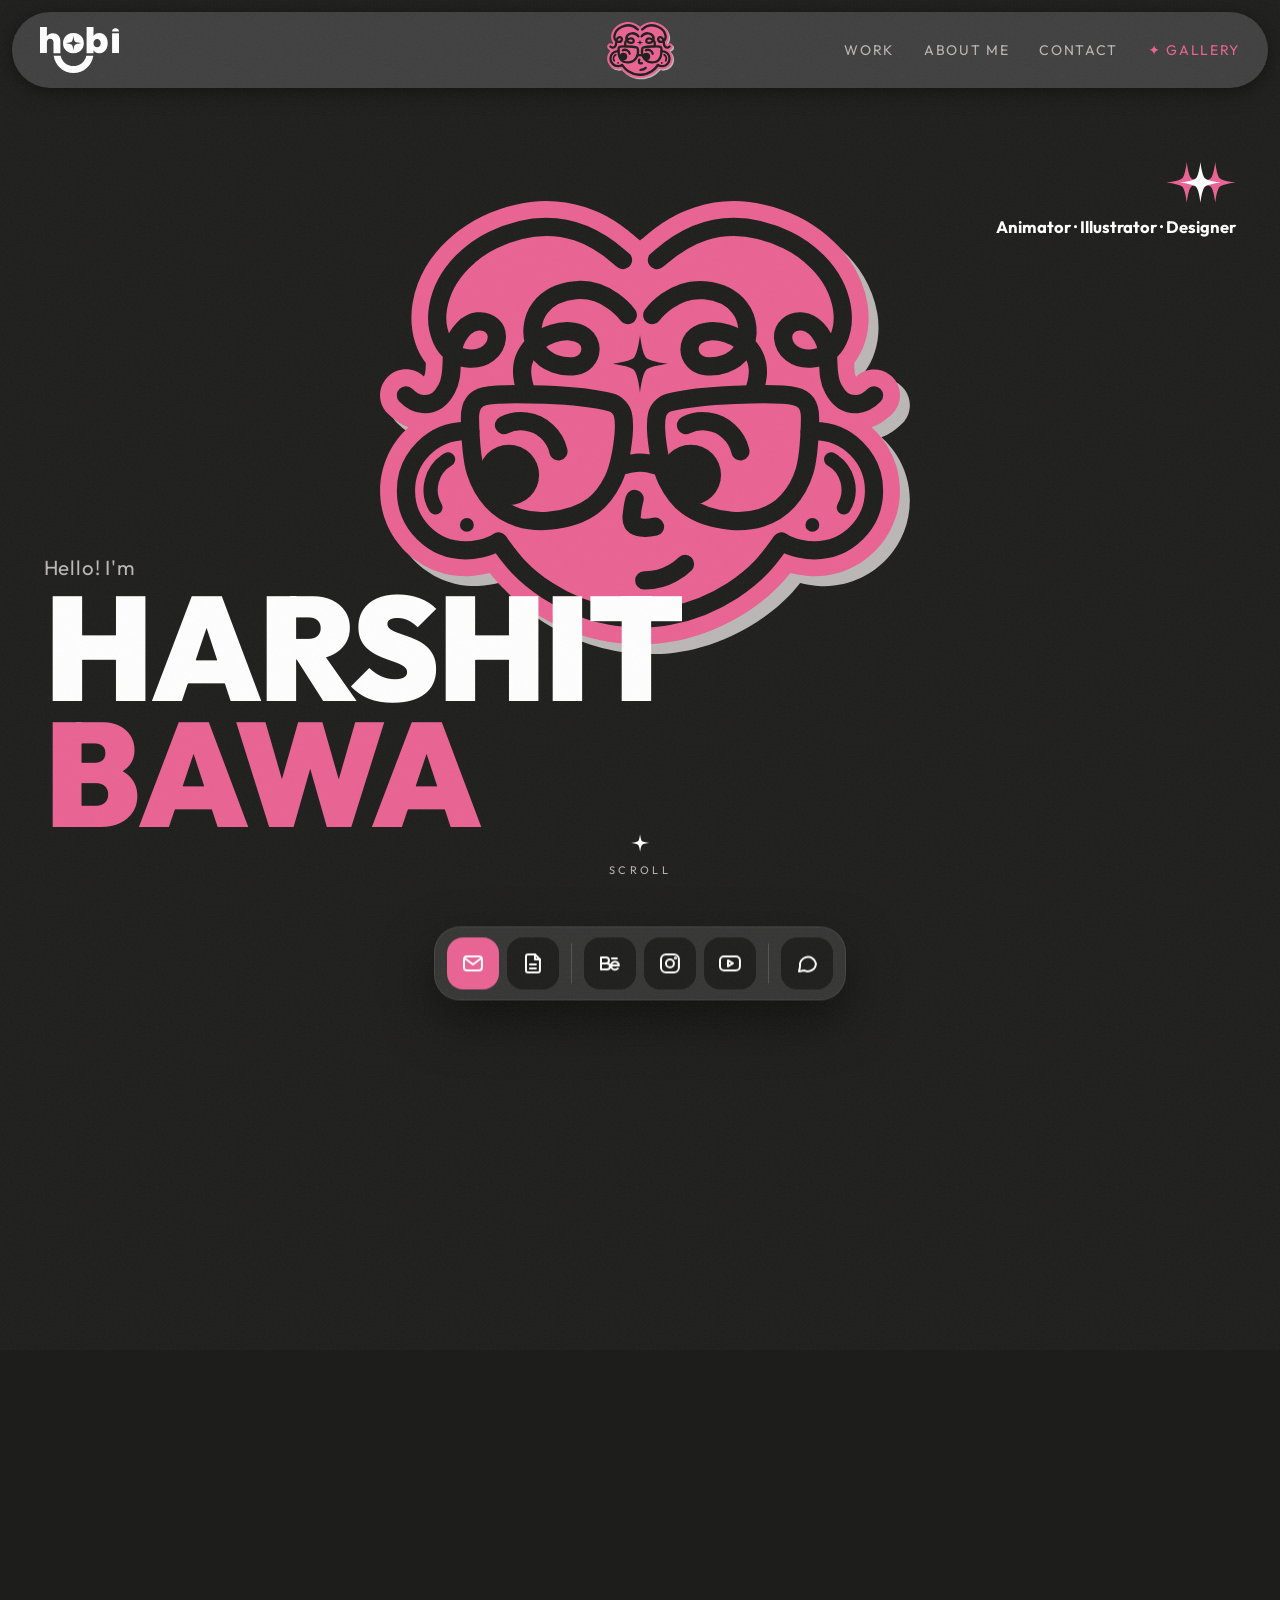
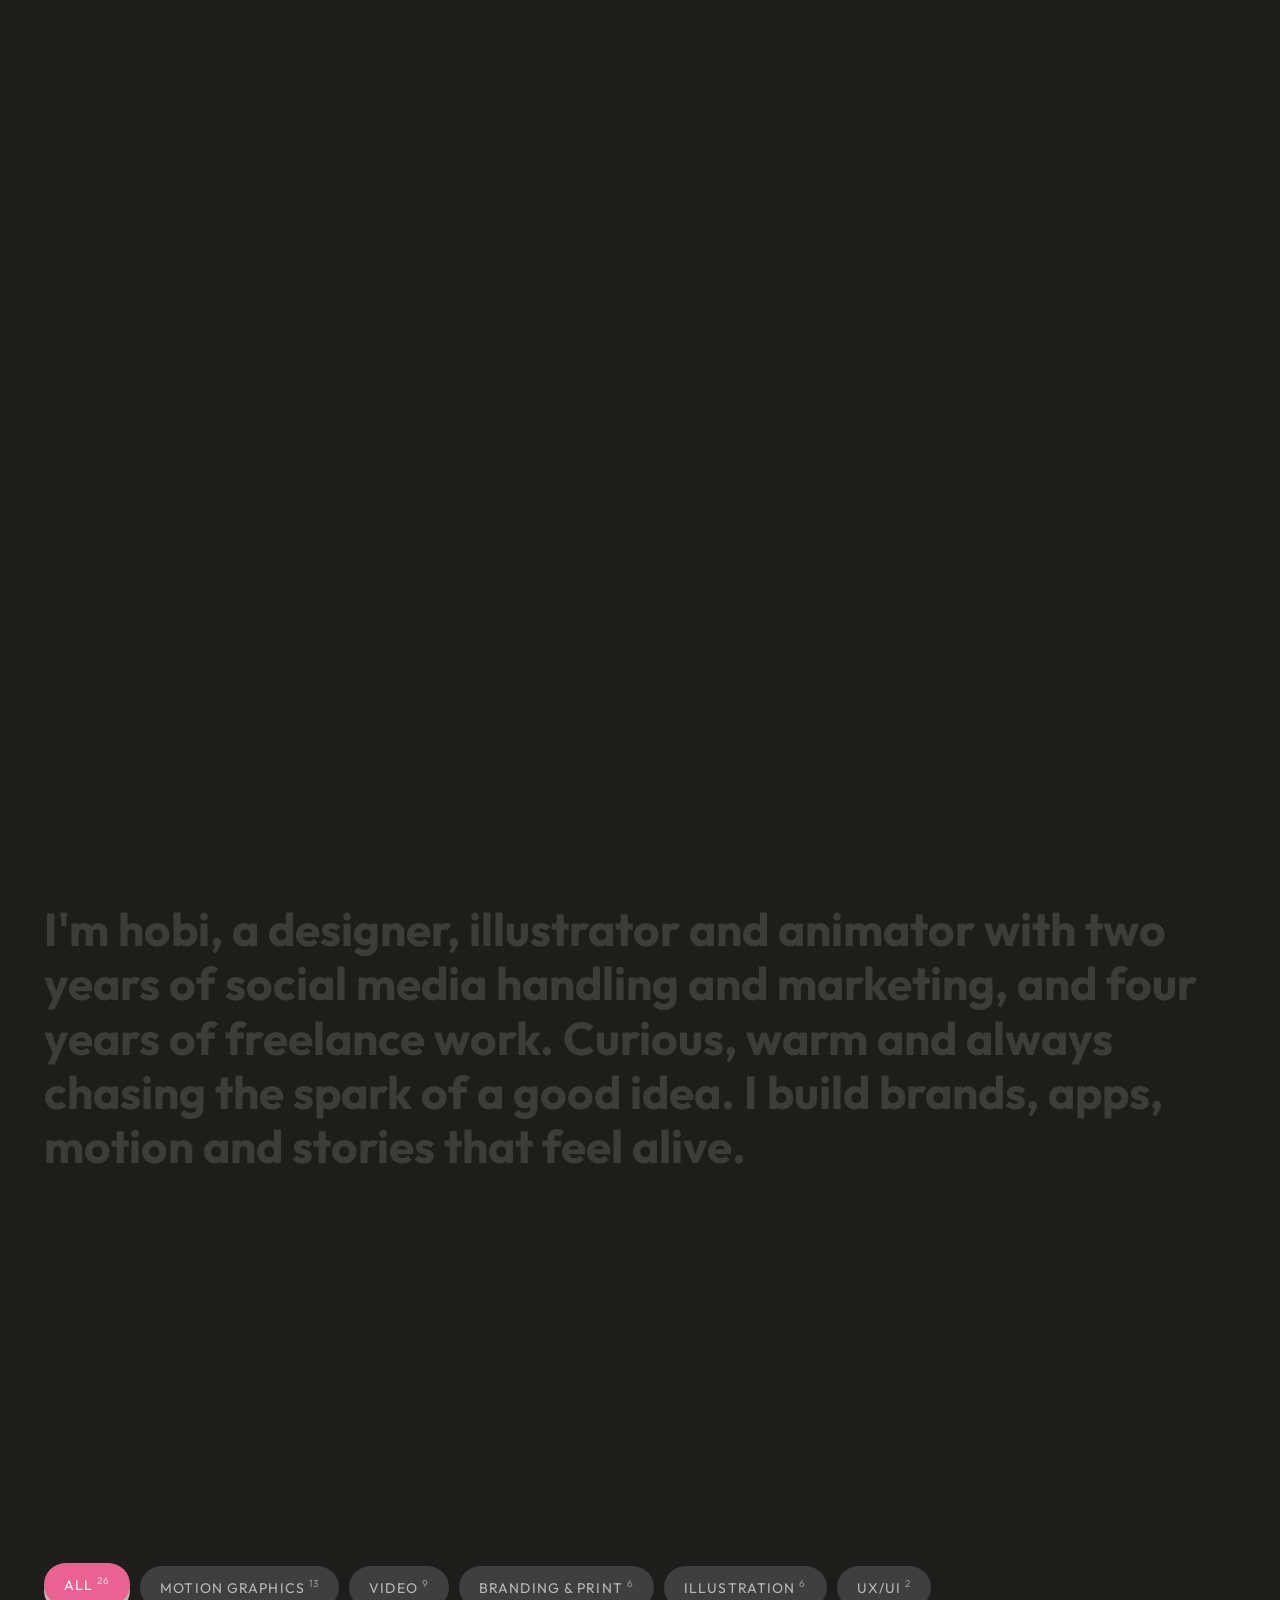
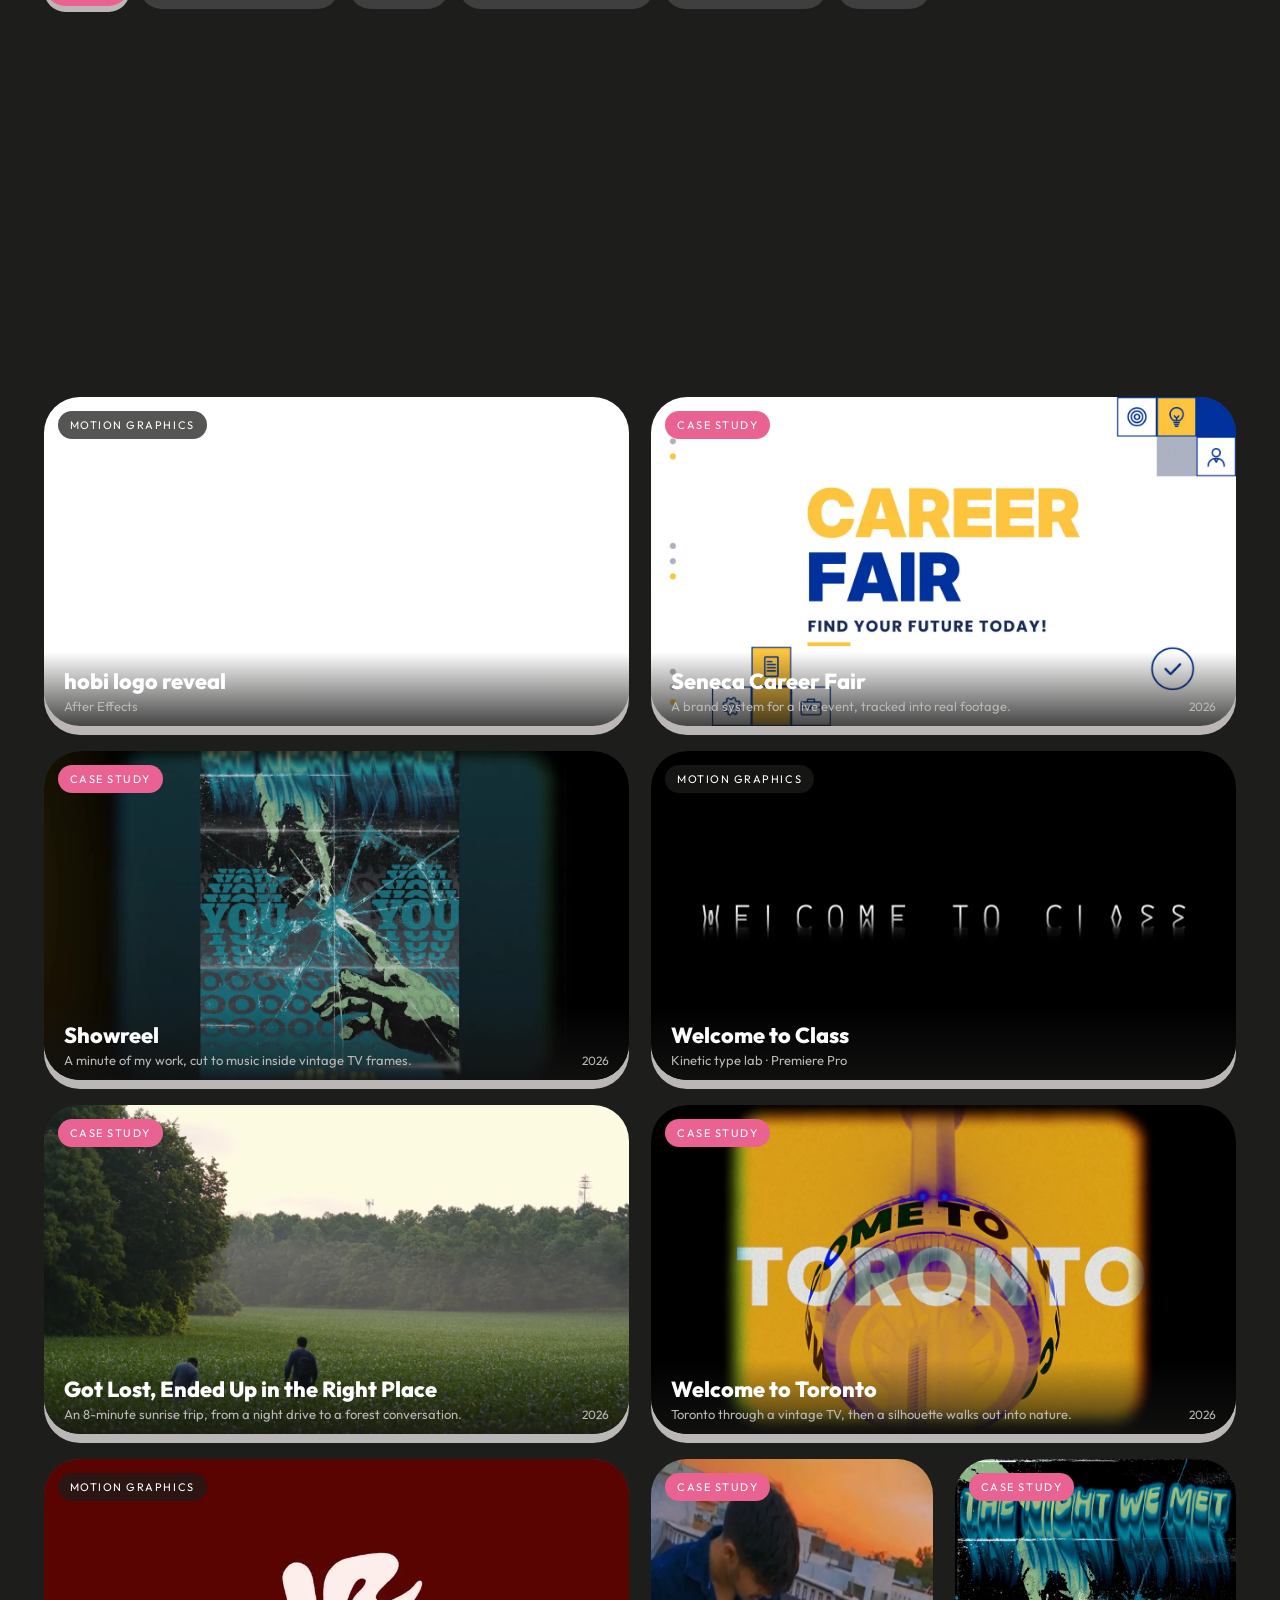
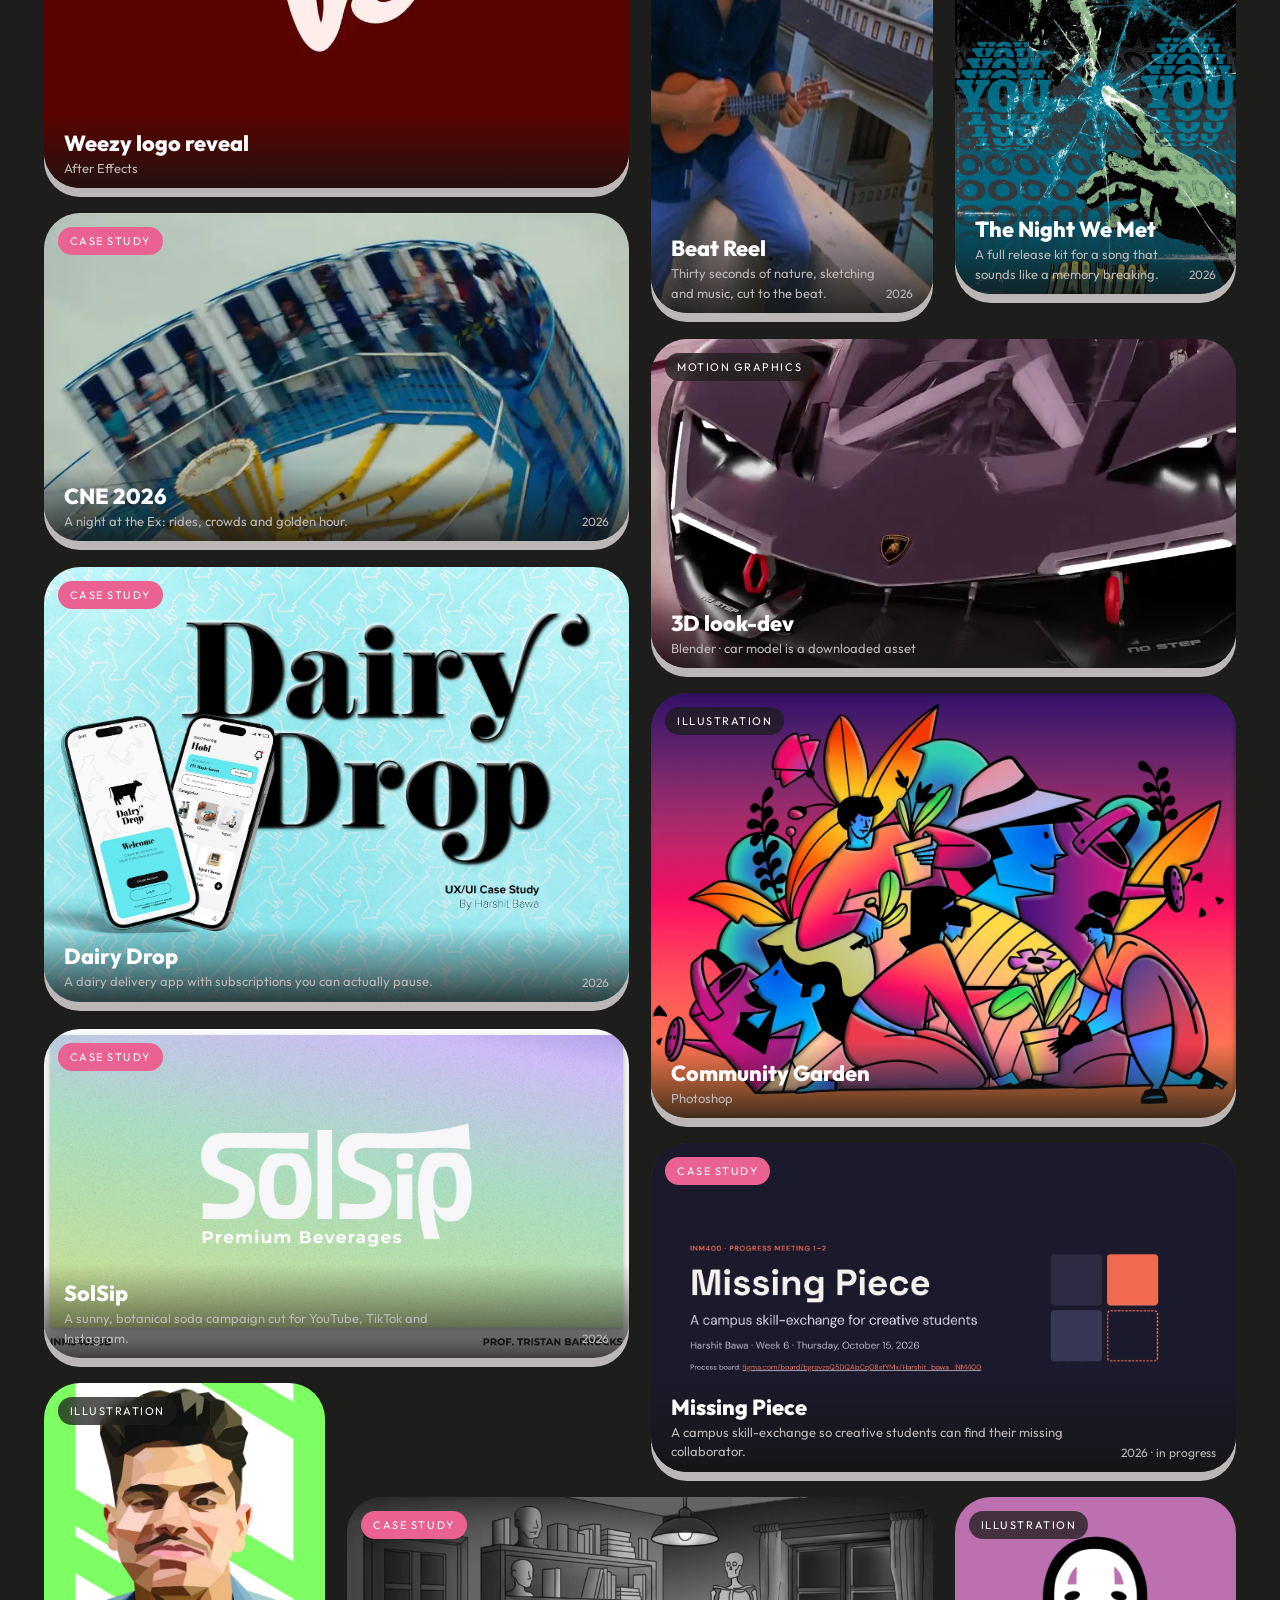
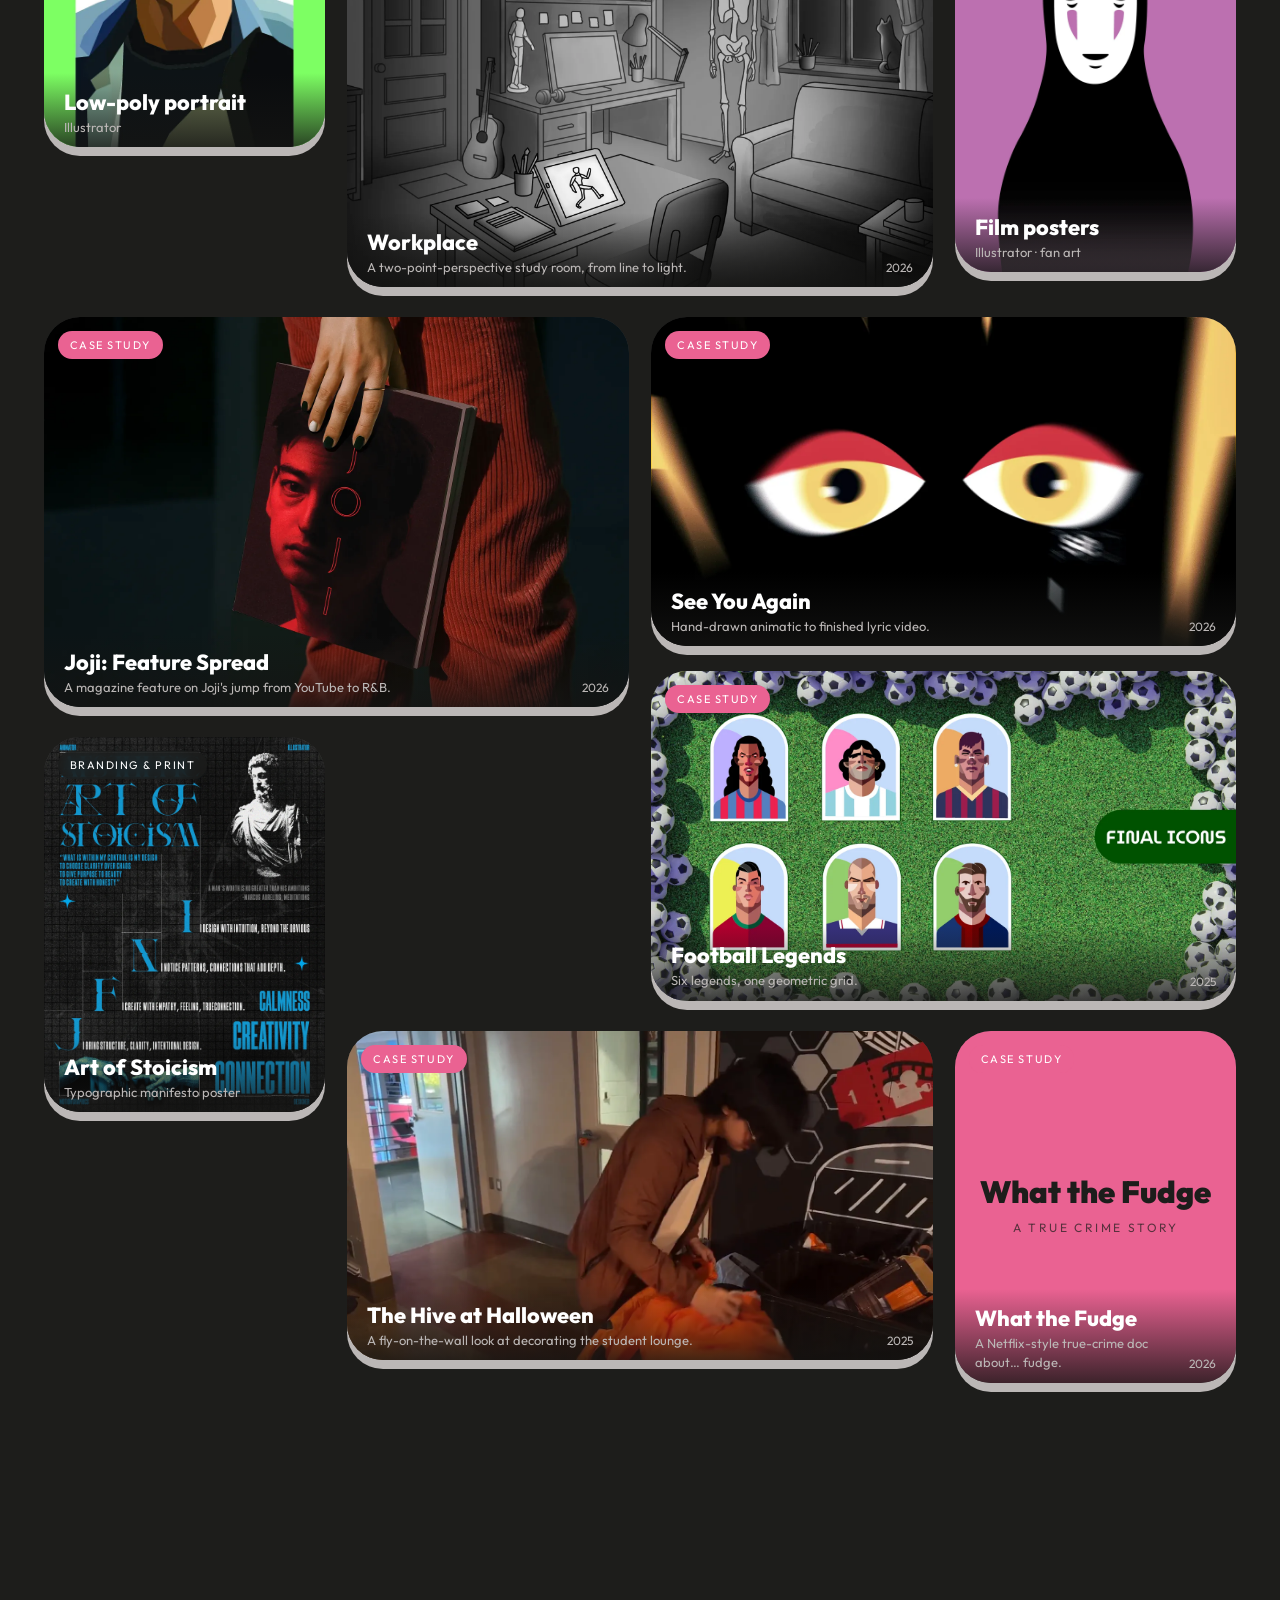
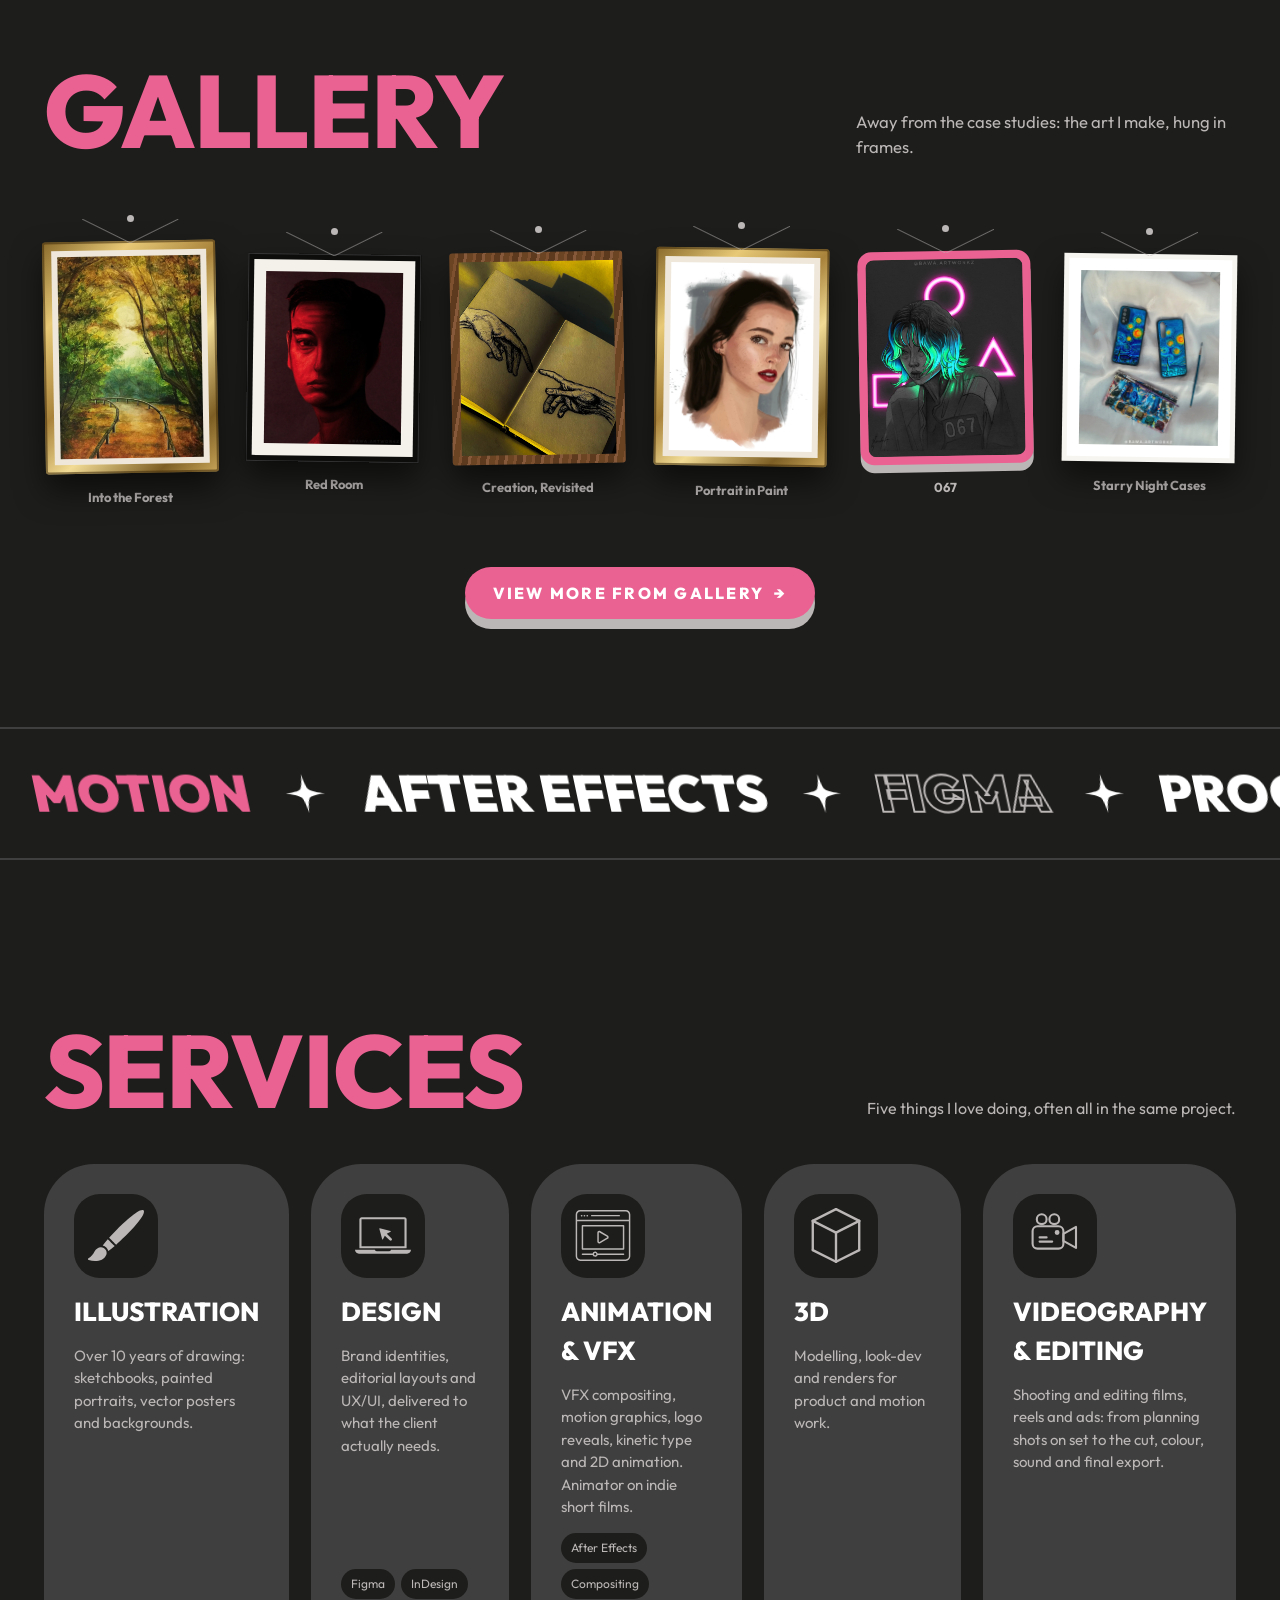
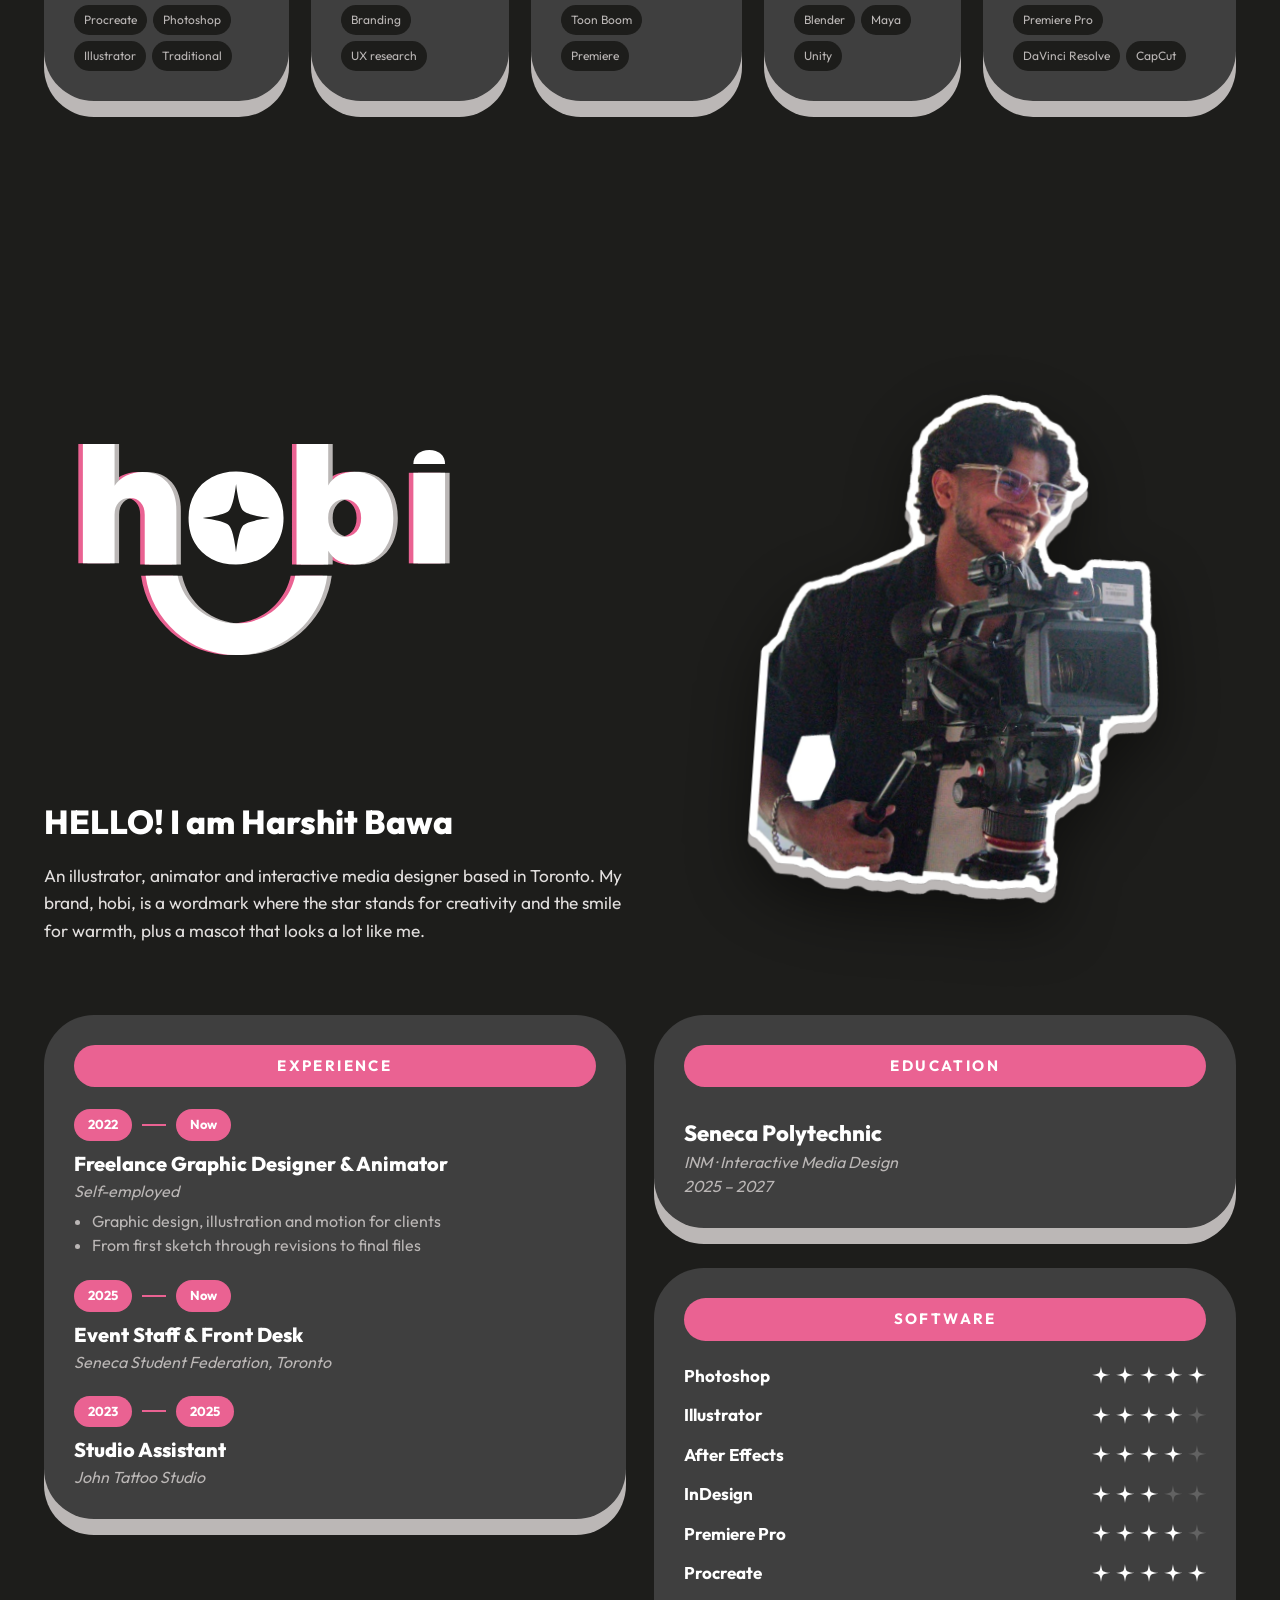
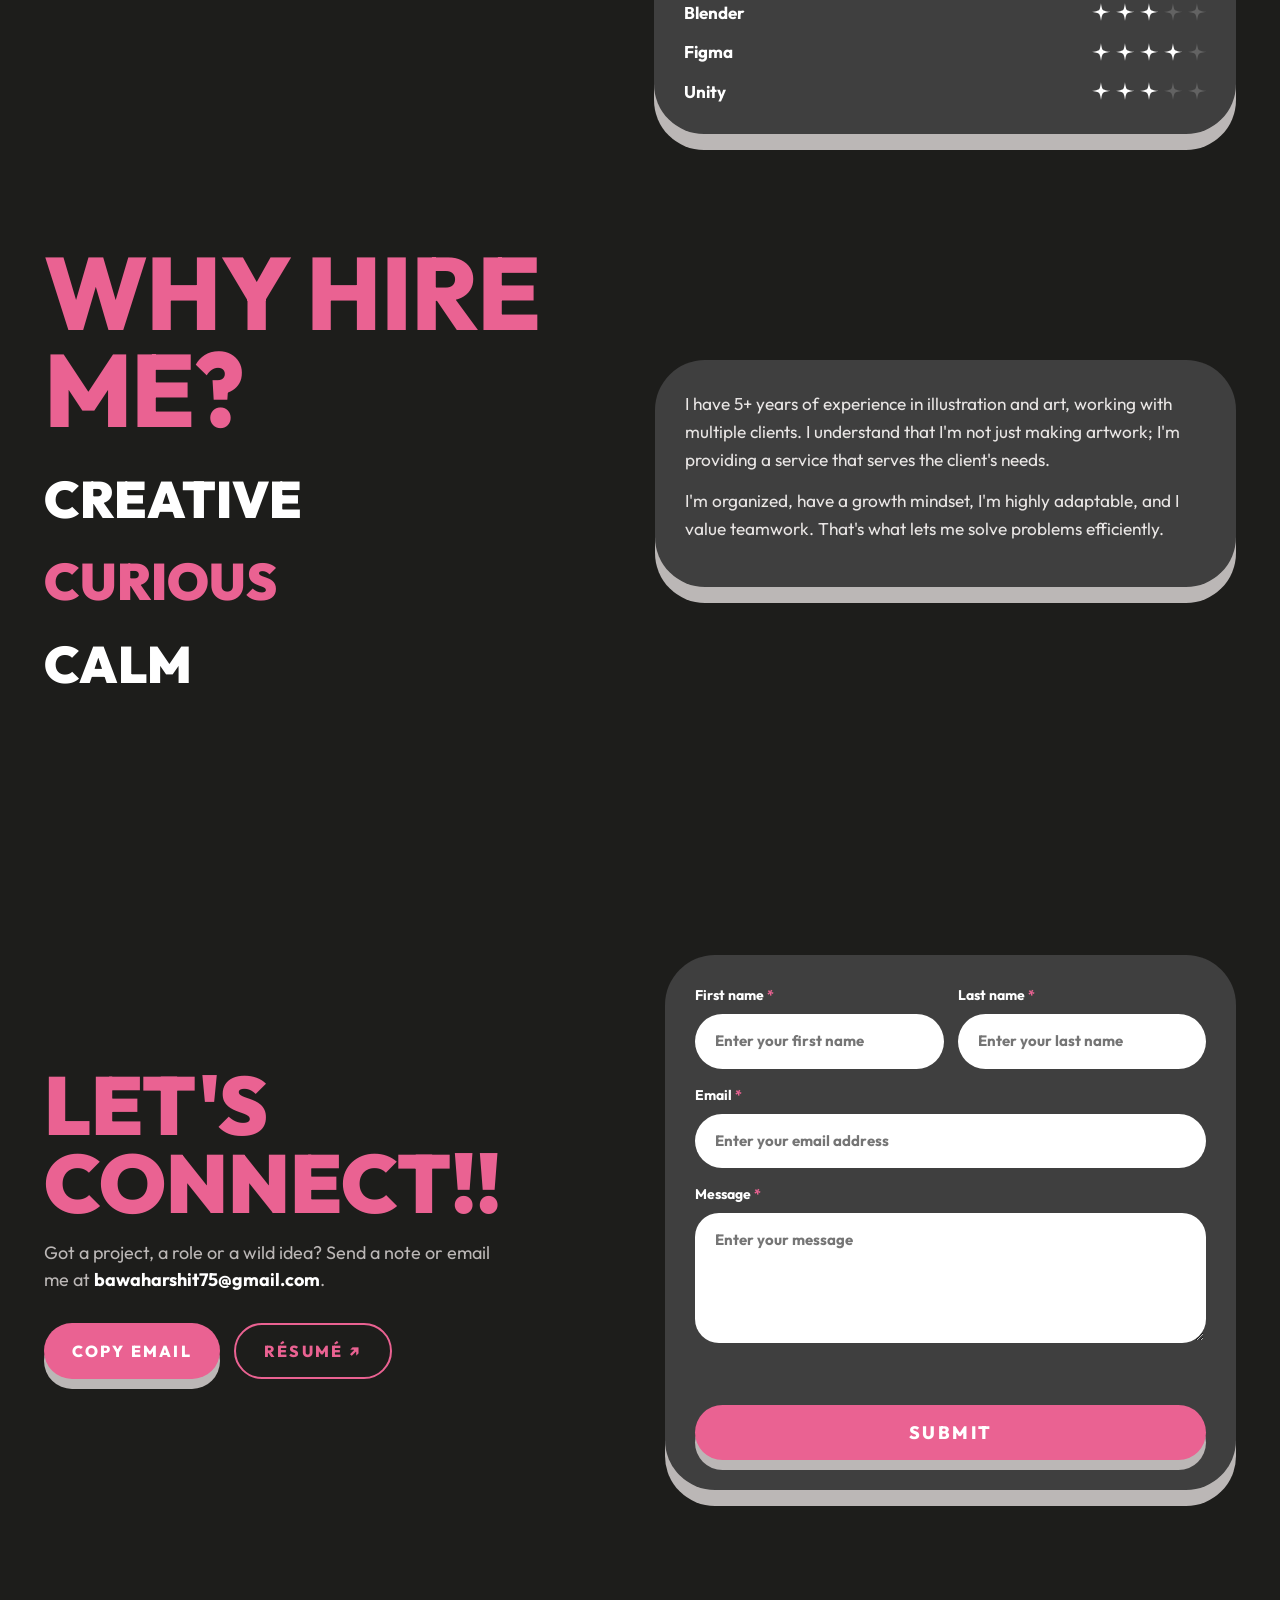
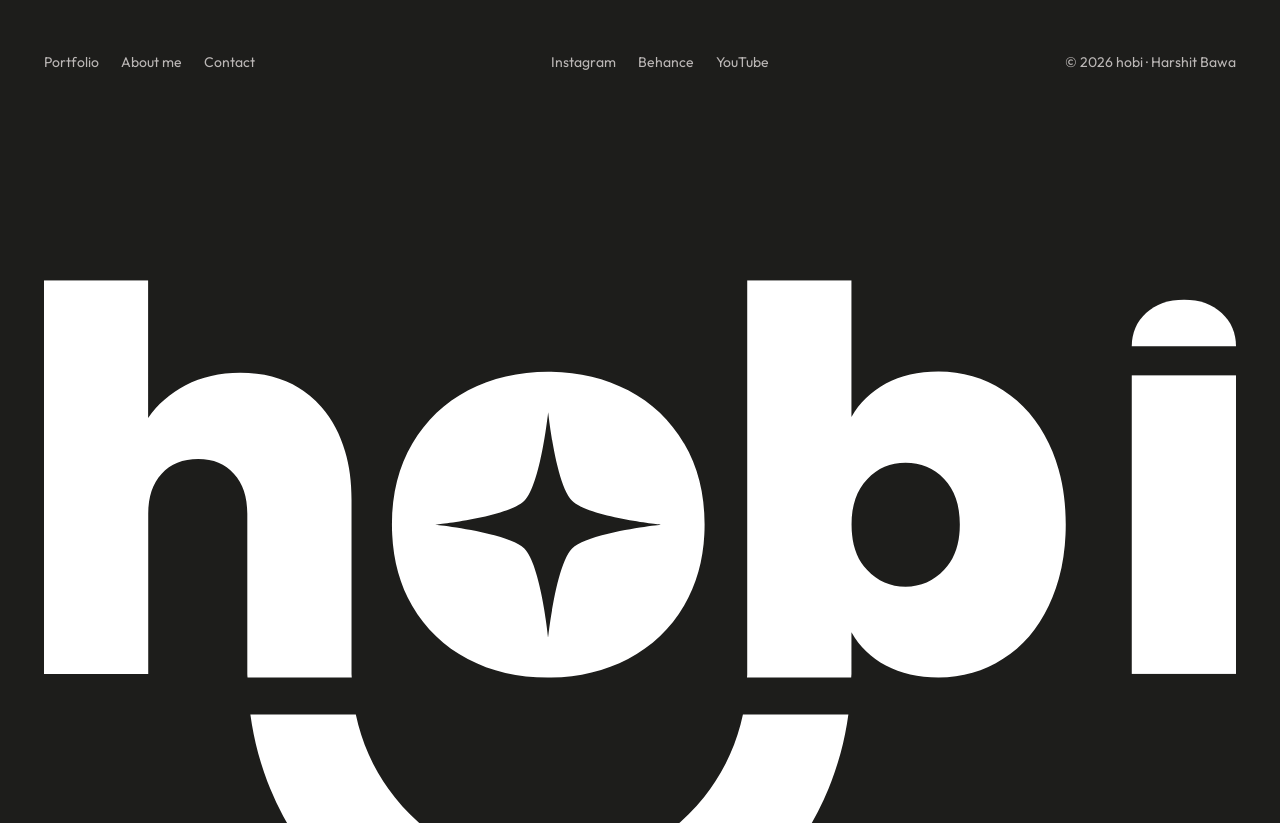
==== commit d11ec87b: "About: sticker portrait with camera, restore previous layout" ====
--- a/index.html
+++ b/index.html
@@ -12,7 +12,7 @@
 <link rel="icon" href="media/hobi-side-logo.svg">
 <link rel="preconnect" href="https://fonts.googleapis.com"><link rel="preconnect" href="https://fonts.gstatic.com" crossorigin>
 <link href="https://fonts.googleapis.com/css2?family=Outfit:wght@400;500;600;700;800;900&display=swap" rel="stylesheet">
-<link rel="stylesheet" href="css/site.css?v=7">
+<link rel="stylesheet" href="css/site.css?v=8">
 </head>
 <body>
 
@@ -107,17 +107,13 @@
   <!-- ABOUT (his About page, carried over) -->
   <section class="about" id="about">
     <div class="wrap">
-      <div class="intro card reveal">
-        <div class="photo" role="img" aria-label="Portrait photo of Harshit Bawa (coming soon)">
-          <!-- To add the portrait: replace this div's contents with <img src="media/harshit-portrait.webp" alt="Harshit Bawa"> -->
-          <span><img src="media/star-icon.svg" alt="">Photo coming soon</span>
-        </div>
-        <div class="txt">
-          <div class="pill">About me</div>
-          <h2>HELLO! I am <span>Harshit Bawa</span></h2>
-          <p>An illustrator, animator and interactive media designer based in Toronto.</p>
-          <div class="brand"><img class="wm" src="media/hobi-text-logo2.svg" alt="hobi"><p>My brand, <b>hobi</b>, is a wordmark where the star stands for creativity and the smile for warmth, plus a mascot that looks a lot like me.</p></div>
-        </div>
+      <div class="intro">
+        <div class="reveal">
+          <img class="wm" src="media/hobi-text-logo2.svg" alt="hobi">
+          <h2>HELLO! I am Harshit Bawa</h2>
+          <p>An illustrator, animator and interactive media designer based in Toronto. My brand, hobi, is a wordmark where the star stands for creativity and the smile for warmth, plus a mascot that looks a lot like me.</p>
+        </div>
+        <div class="faceWrap reveal"><img class="sticker" src="media/about-sticker.webp" alt="Harshit Bawa behind a video camera, smiling" width="810" height="1000"></div>
       </div>
       <div class="cards">
         <div class="card reveal">
@@ -209,8 +205,8 @@
 <div id="lb"><button class="x" id="lbX">✕</button><button class="nav prev" id="lbP">‹</button><div class="inner" id="lbIn"></div><button class="nav next" id="lbN">›</button></div>
 
 <audio id="ding" src="media/confirmation-sound.mp3" preload="auto"></audio>
-<script src="js/projects.js?v=7"></script>
-<script src="js/ratios.js?v=7"></script>
-<script src="js/site.js?v=7"></script>
+<script src="js/projects.js?v=8"></script>
+<script src="js/ratios.js?v=8"></script>
+<script src="js/site.js?v=8"></script>
 </body>
 </html>
--- a/css/site.css
+++ b/css/site.css
@@ -391,26 +391,16 @@
 @media (max-width:1000px){.gwall{grid-template-columns:repeat(3,1fr)}}
 @media (max-width:560px){.gwall{grid-template-columns:repeat(2,1fr)}}
 
-/* ---------- about: intro card with photo slot ---------- */
-.about .intro.card{display:grid;grid-template-columns:minmax(220px,.8fr) 1.4fr;gap:clamp(24px,4vw,56px);align-items:center;margin-bottom:56px}
-.about .photo{aspect-ratio:4/5;border-radius:var(--r-lg);background:var(--ink);border:2px dashed rgba(187,183,182,.35);display:grid;place-items:center;overflow:hidden}
-.about .photo img{width:100%;height:100%;object-fit:cover}
-.about .photo span{display:flex;flex-direction:column;align-items:center;gap:12px;color:var(--grey);font-size:14px;letter-spacing:.14em;text-transform:uppercase}
-.about .photo span img{width:34px;height:auto;opacity:.6}
-.about .intro .txt .pill{display:inline-block;margin-bottom:18px}
-.about .intro h2{font-size:clamp(30px,3.2vw,46px);font-weight:800;line-height:1.05}
-.about .intro h2 span{color:var(--pink)}
+/* ---------- about: sticker portrait ---------- */
+.about .intro .faceWrap img.sticker{width:min(400px,86%);height:auto;filter:drop-shadow(0 10px 0 var(--grey)) drop-shadow(0 22px 30px rgba(0,0,0,.45));transform:rotate(4deg)}
+.about .intro .faceWrap img.sticker:hover{transform:rotate(-3deg) scale(1.04)}
 .about .intro p{color:#e2dfde;font-size:clamp(17px,1.35vw,20px);line-height:1.6;max-width:620px;margin-top:14px}
-.about .intro .brand{display:flex;align-items:center;gap:22px;margin-top:26px;padding-top:24px;border-top:2px solid rgba(255,255,255,.08)}
-.about .intro .brand .wm{width:clamp(110px,12vw,160px);flex:none;margin:0}
-.about .intro .brand p{margin:0;font-size:clamp(16px,1.2vw,18px)}
 /* readable body text across About + Why hire me */
 .exp h4{font-size:20px}
 .exp p{font-size:16px}
 .exp ul{font-size:16px;line-height:1.55}
 .sw div{font-size:17px}
 .why .card p{font-size:clamp(17px,1.35vw,20px);line-height:1.6;font-style:normal}
-@media (max-width:860px){.about .intro.card{grid-template-columns:1fr}.about .photo{max-width:340px;width:100%;margin:0 auto}.about .intro .brand{flex-direction:column;align-items:flex-start}}
 /* five service cards */
 @media (min-width:1201px){.svc{grid-template-columns:repeat(5,1fr)}}
 @media (min-width:1001px) and (max-width:1200px){.svc{grid-template-columns:repeat(3,1fr)}}
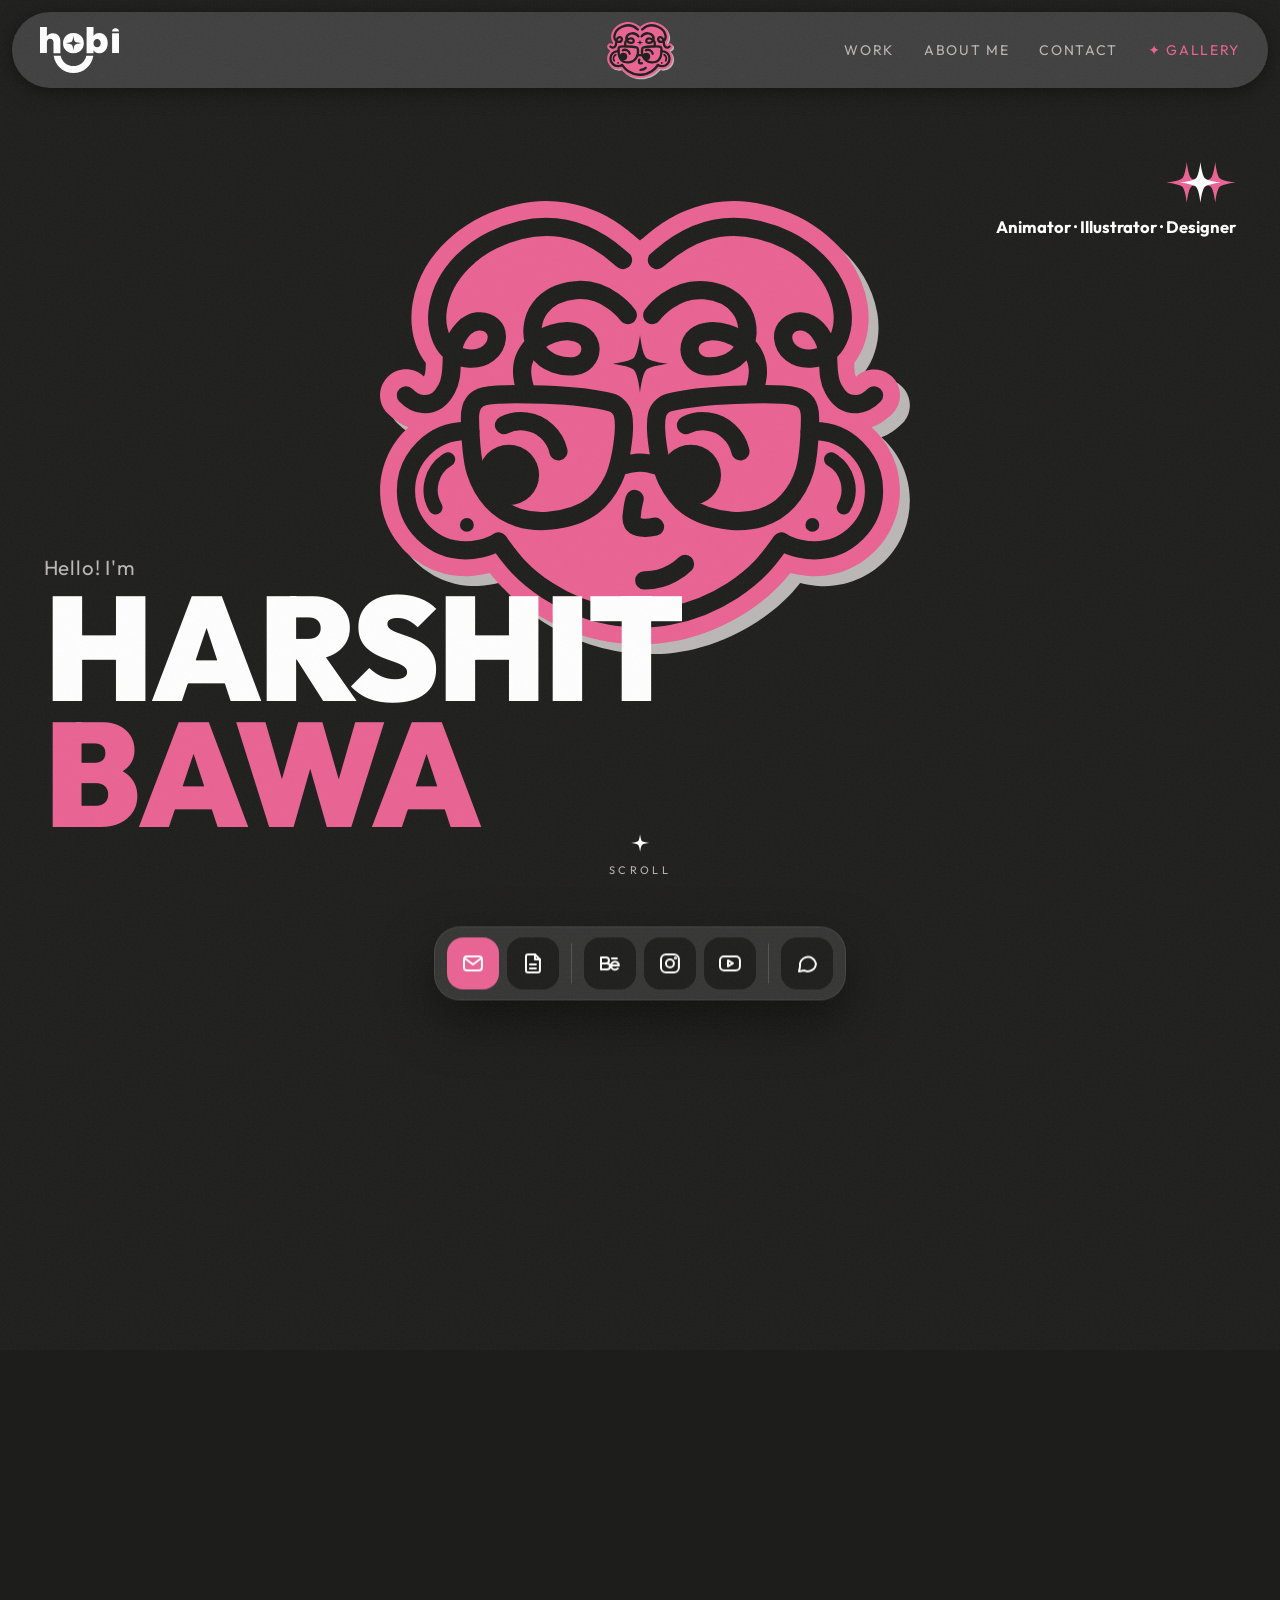
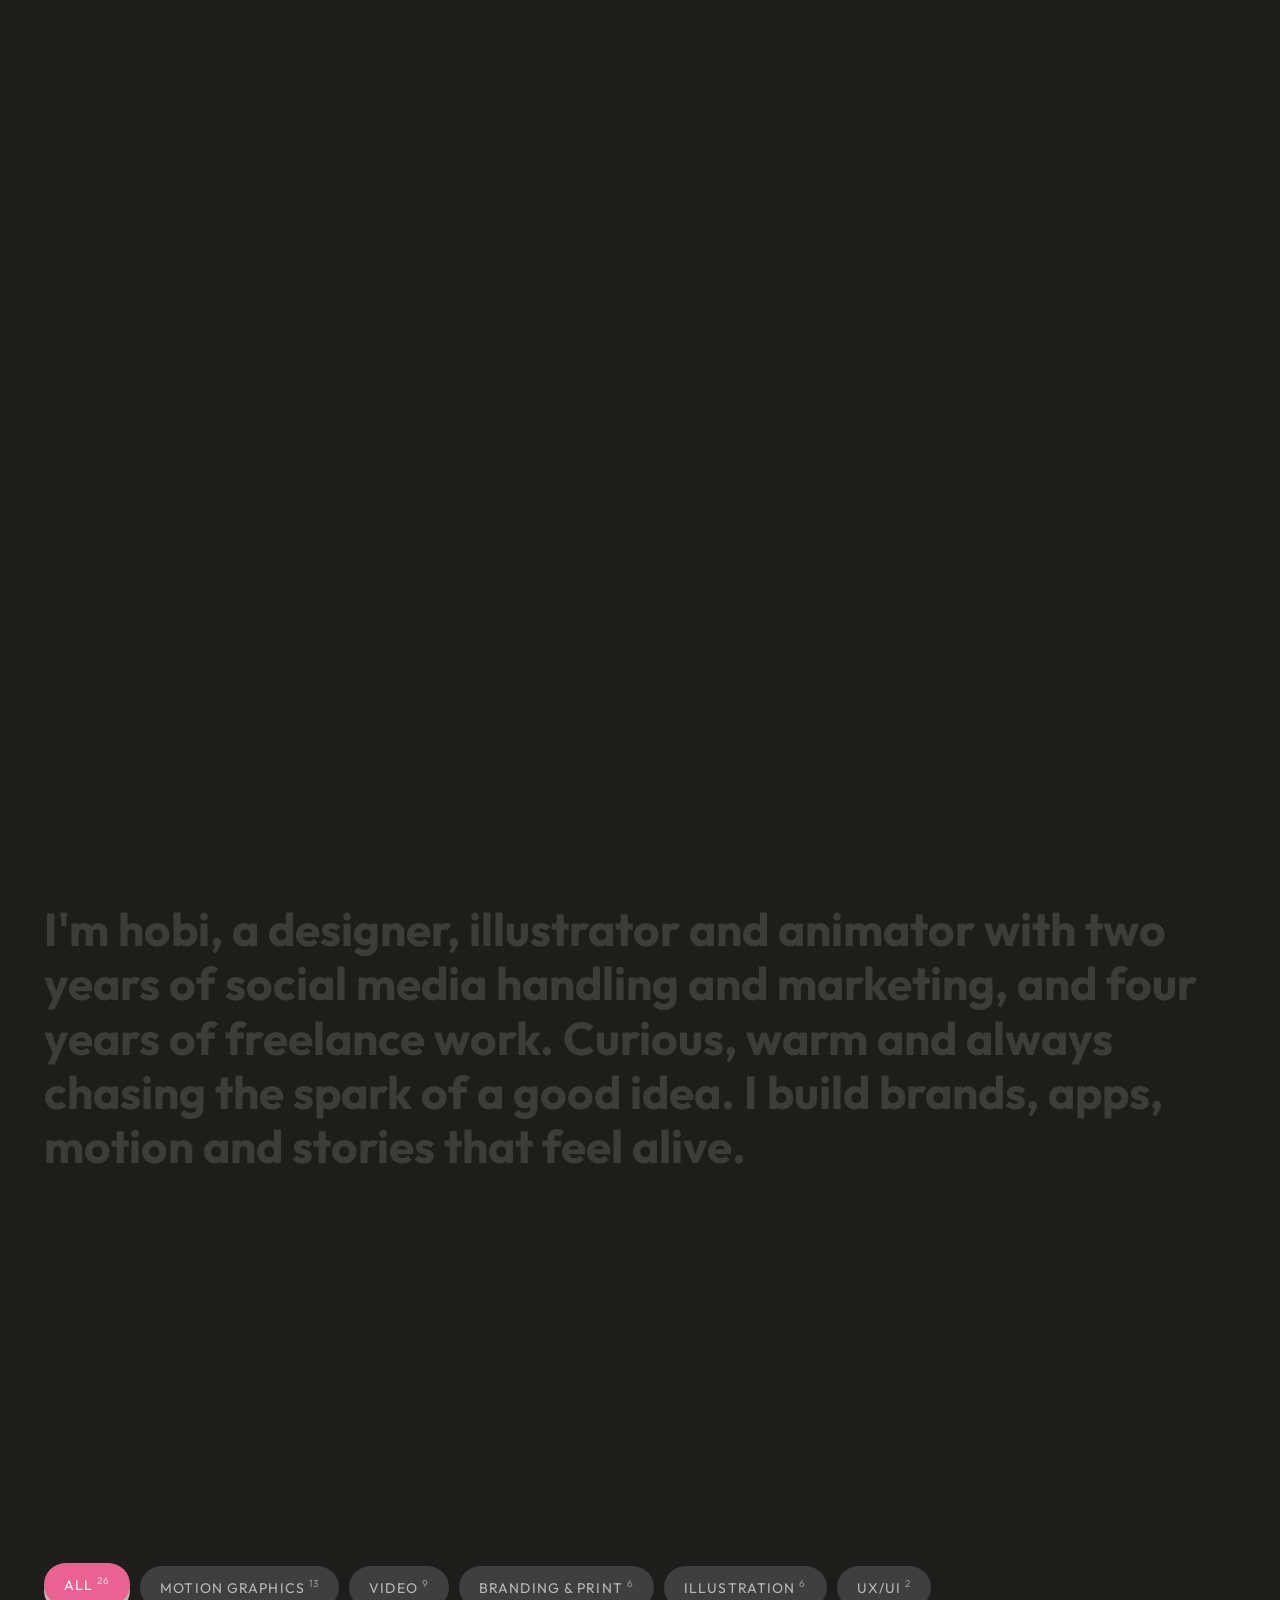
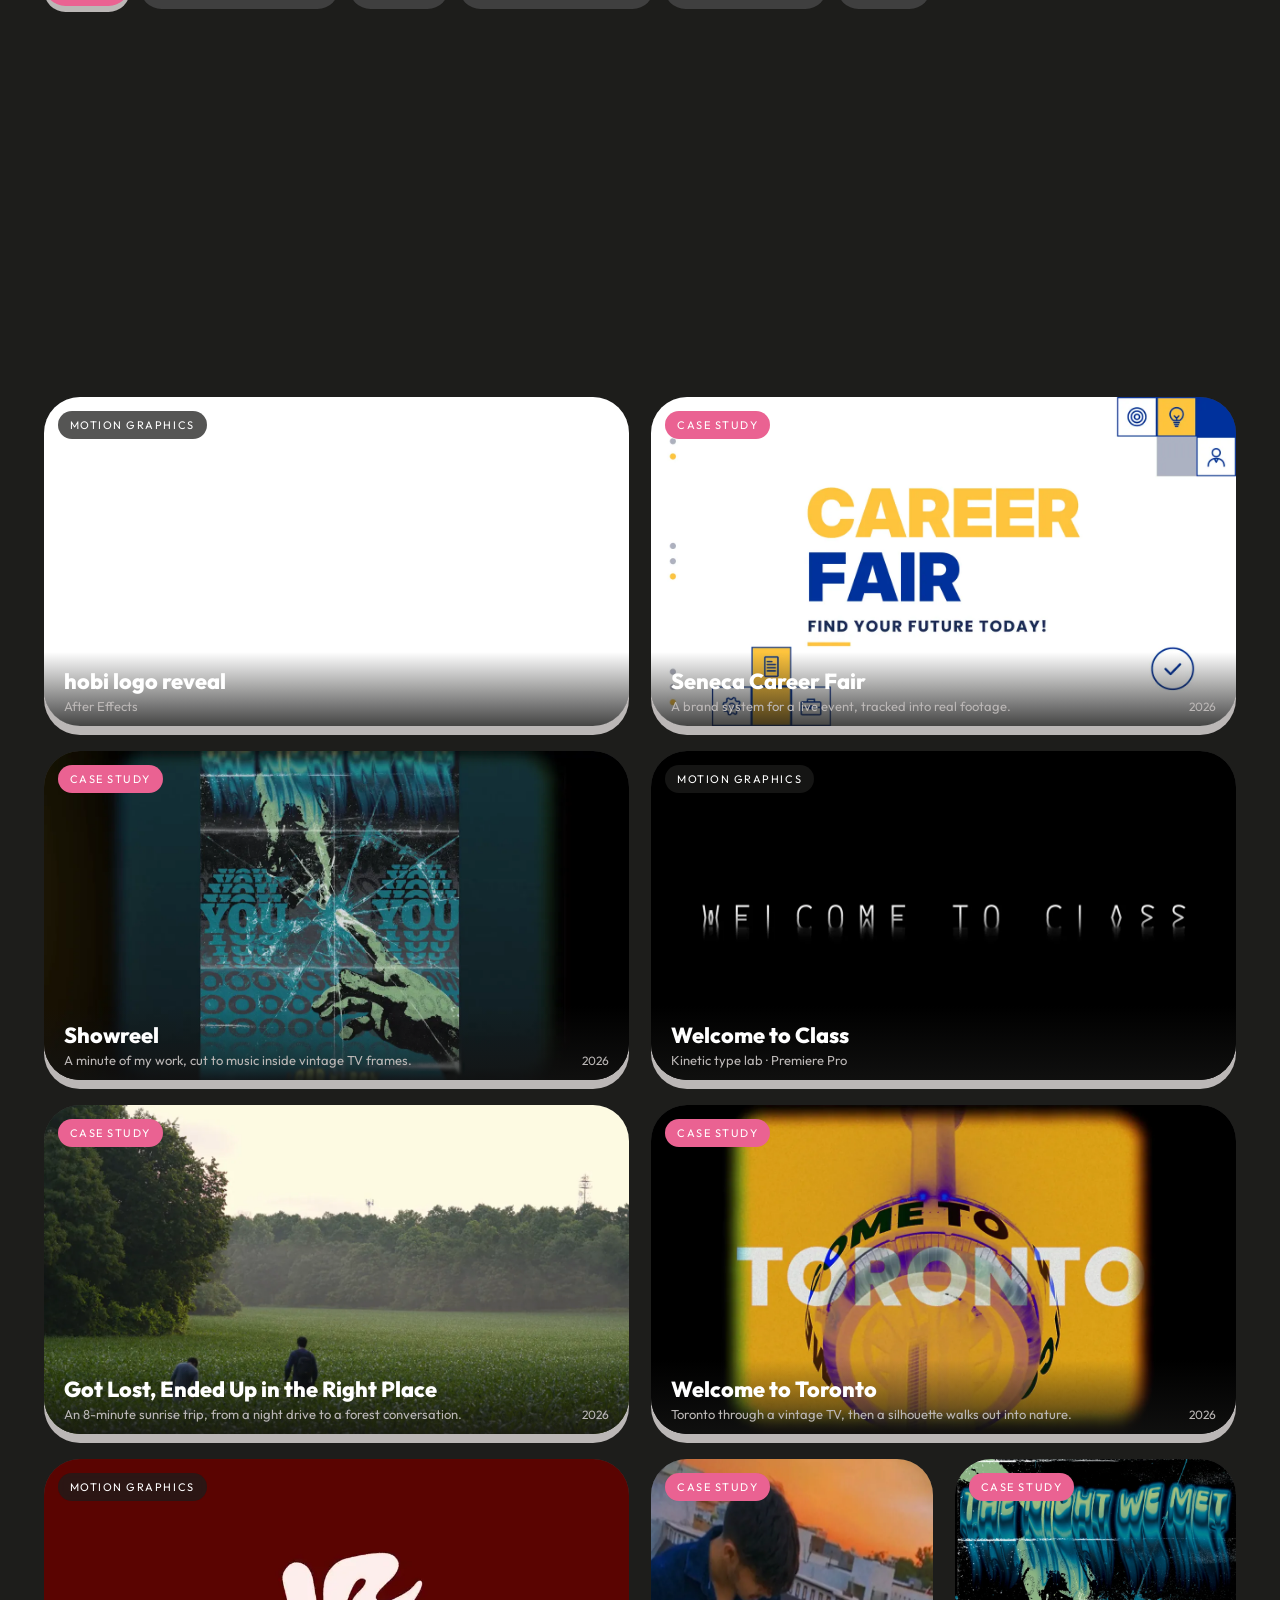
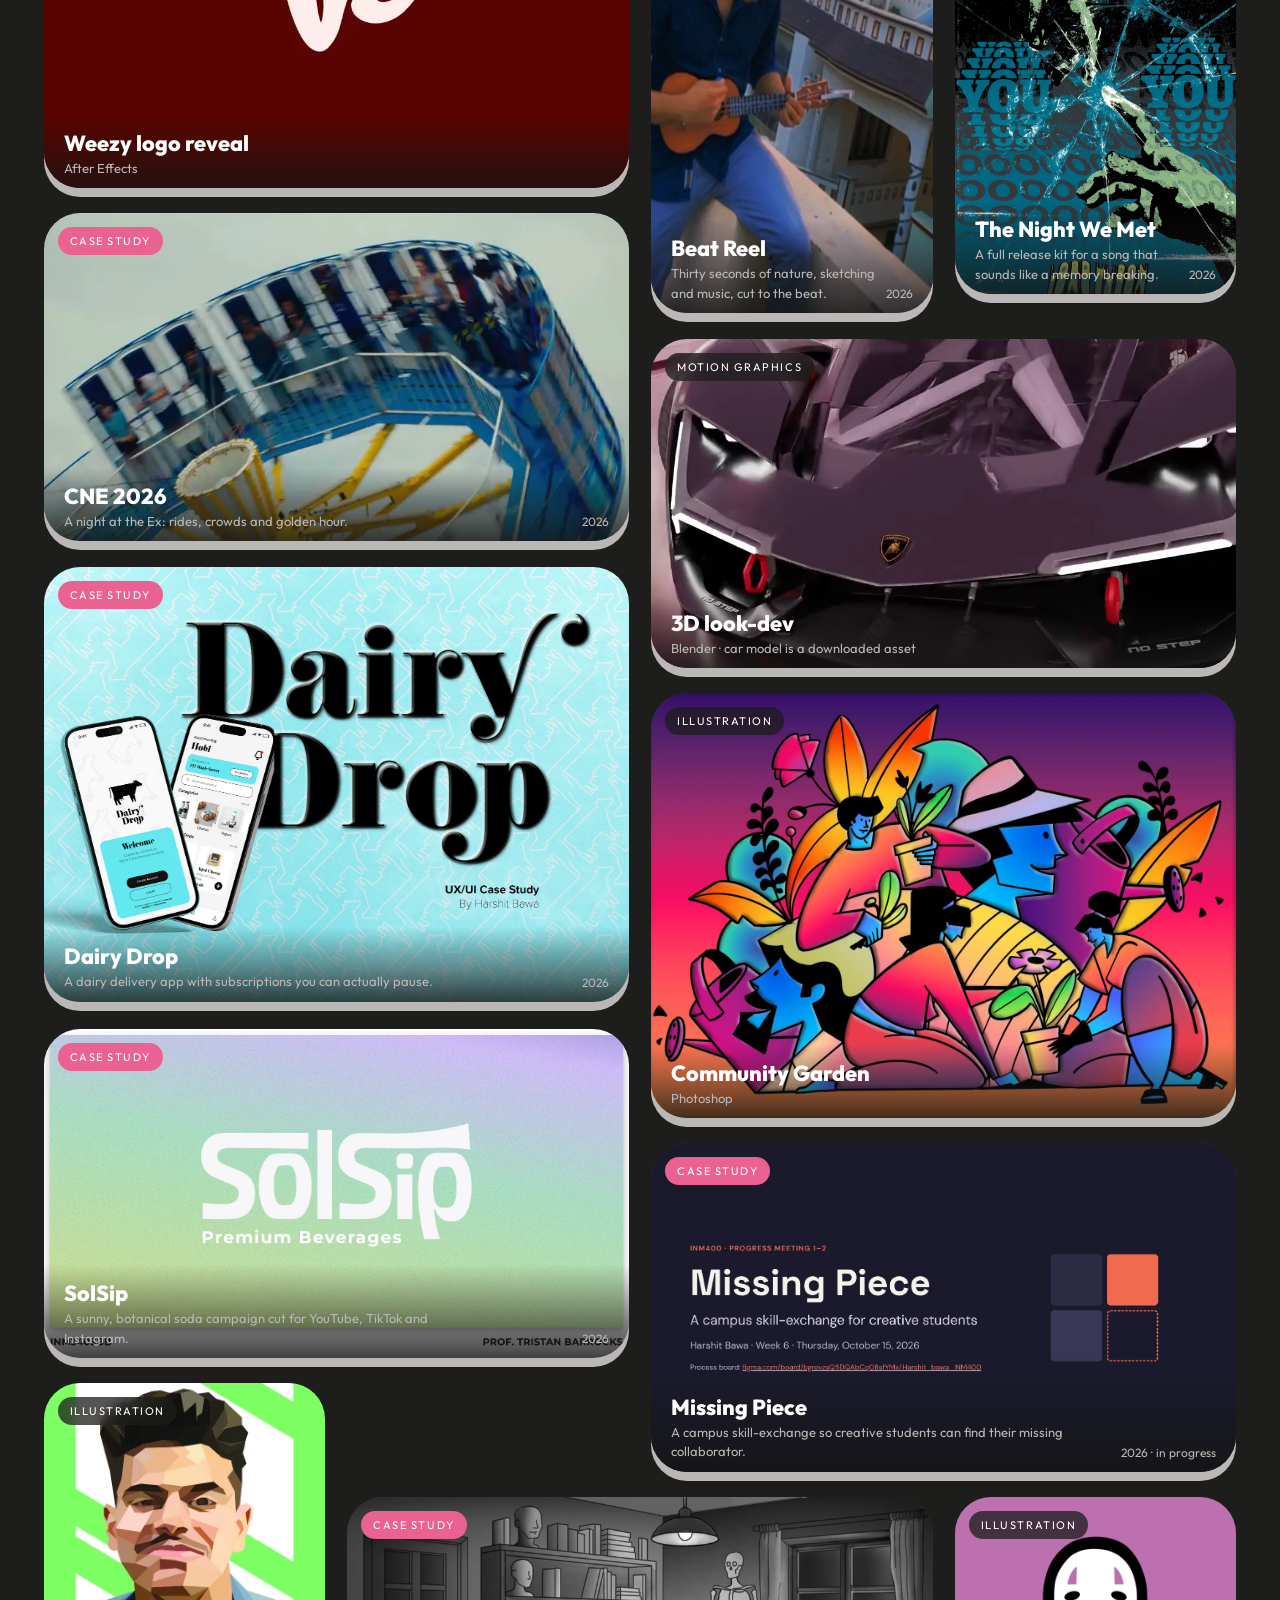
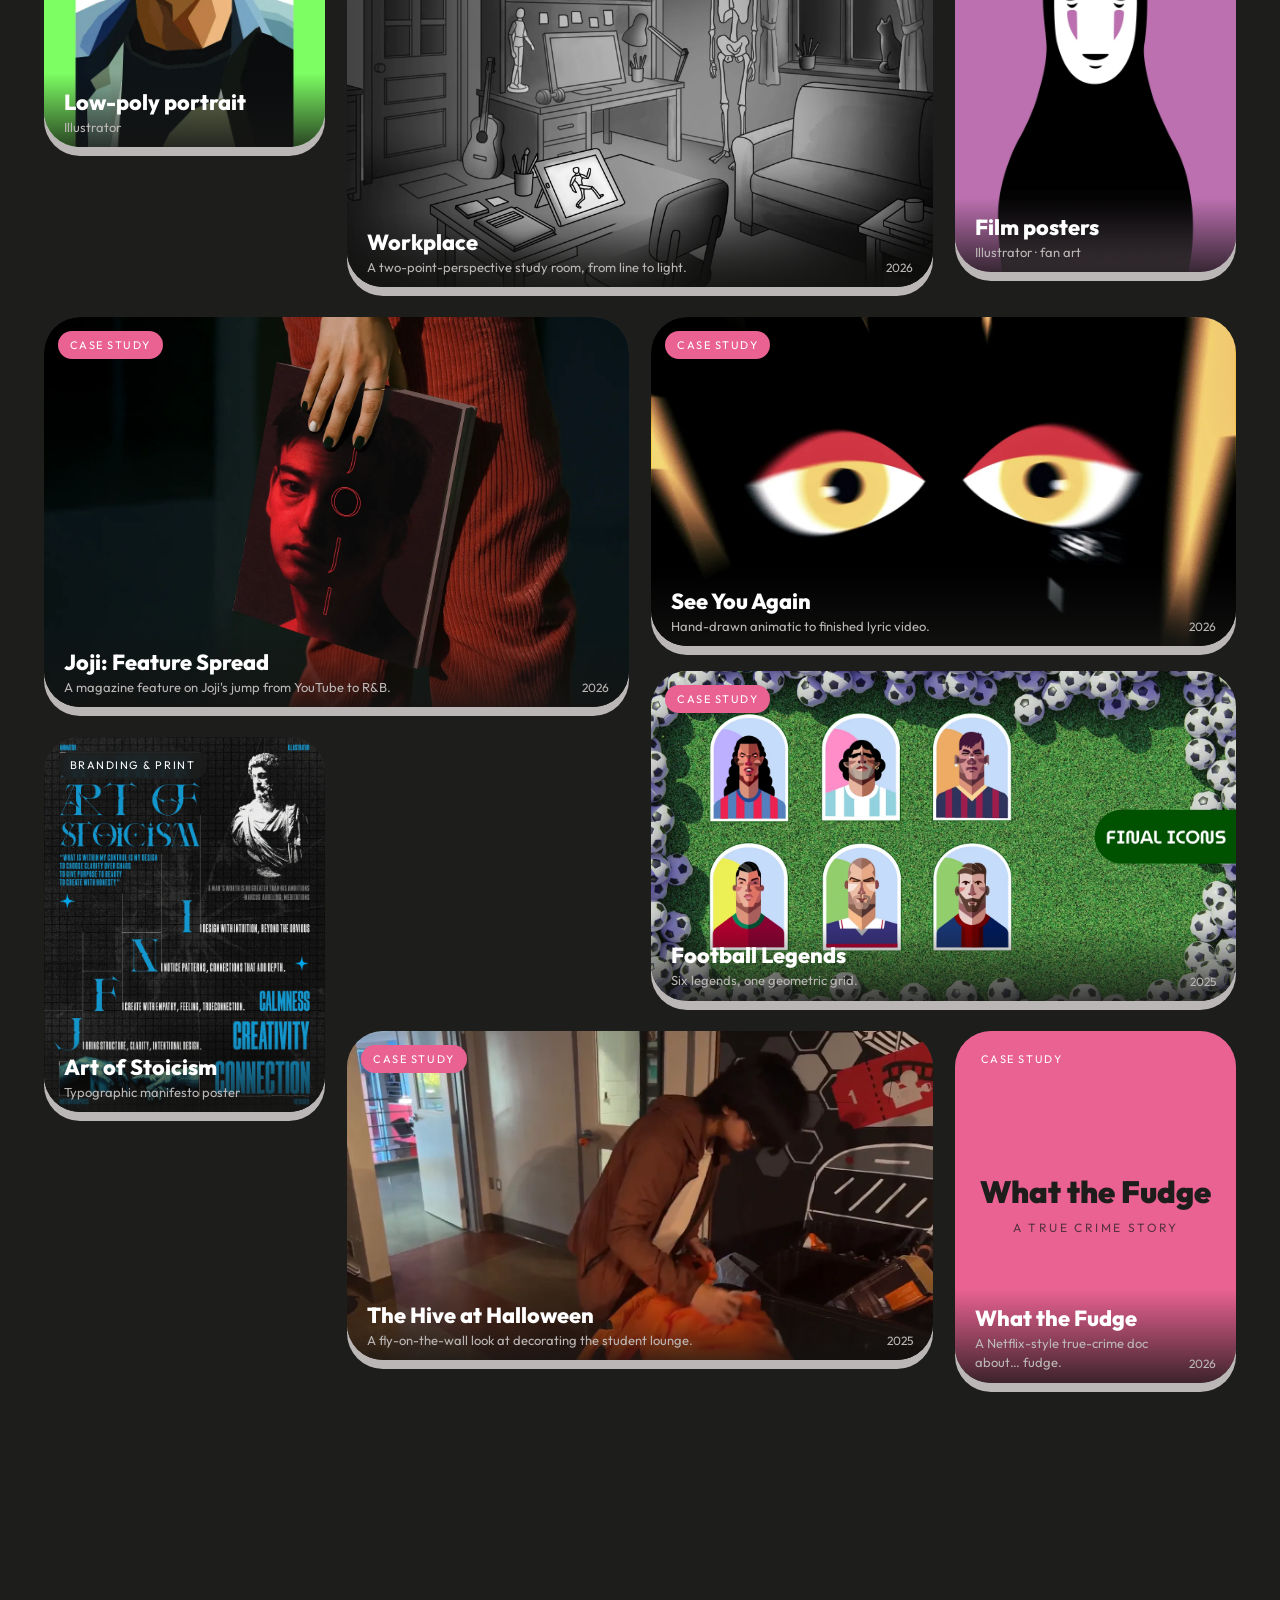
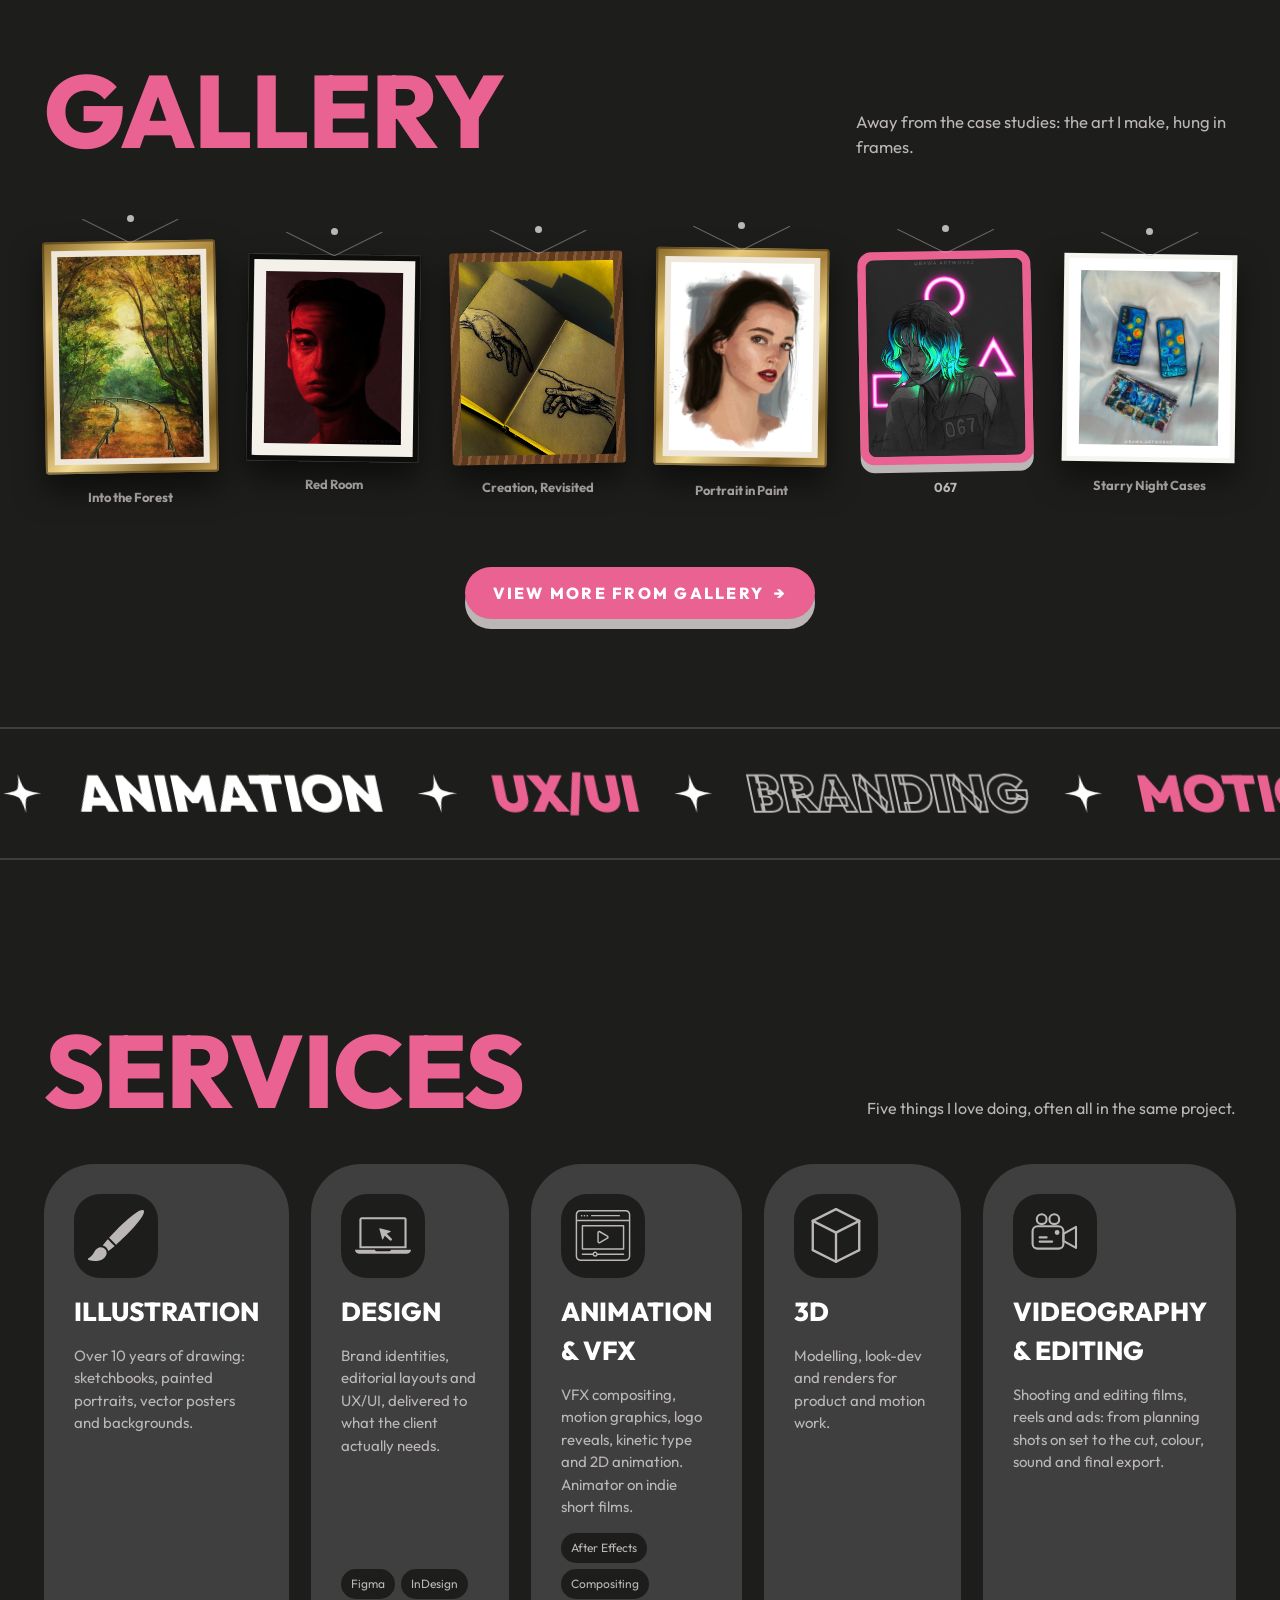
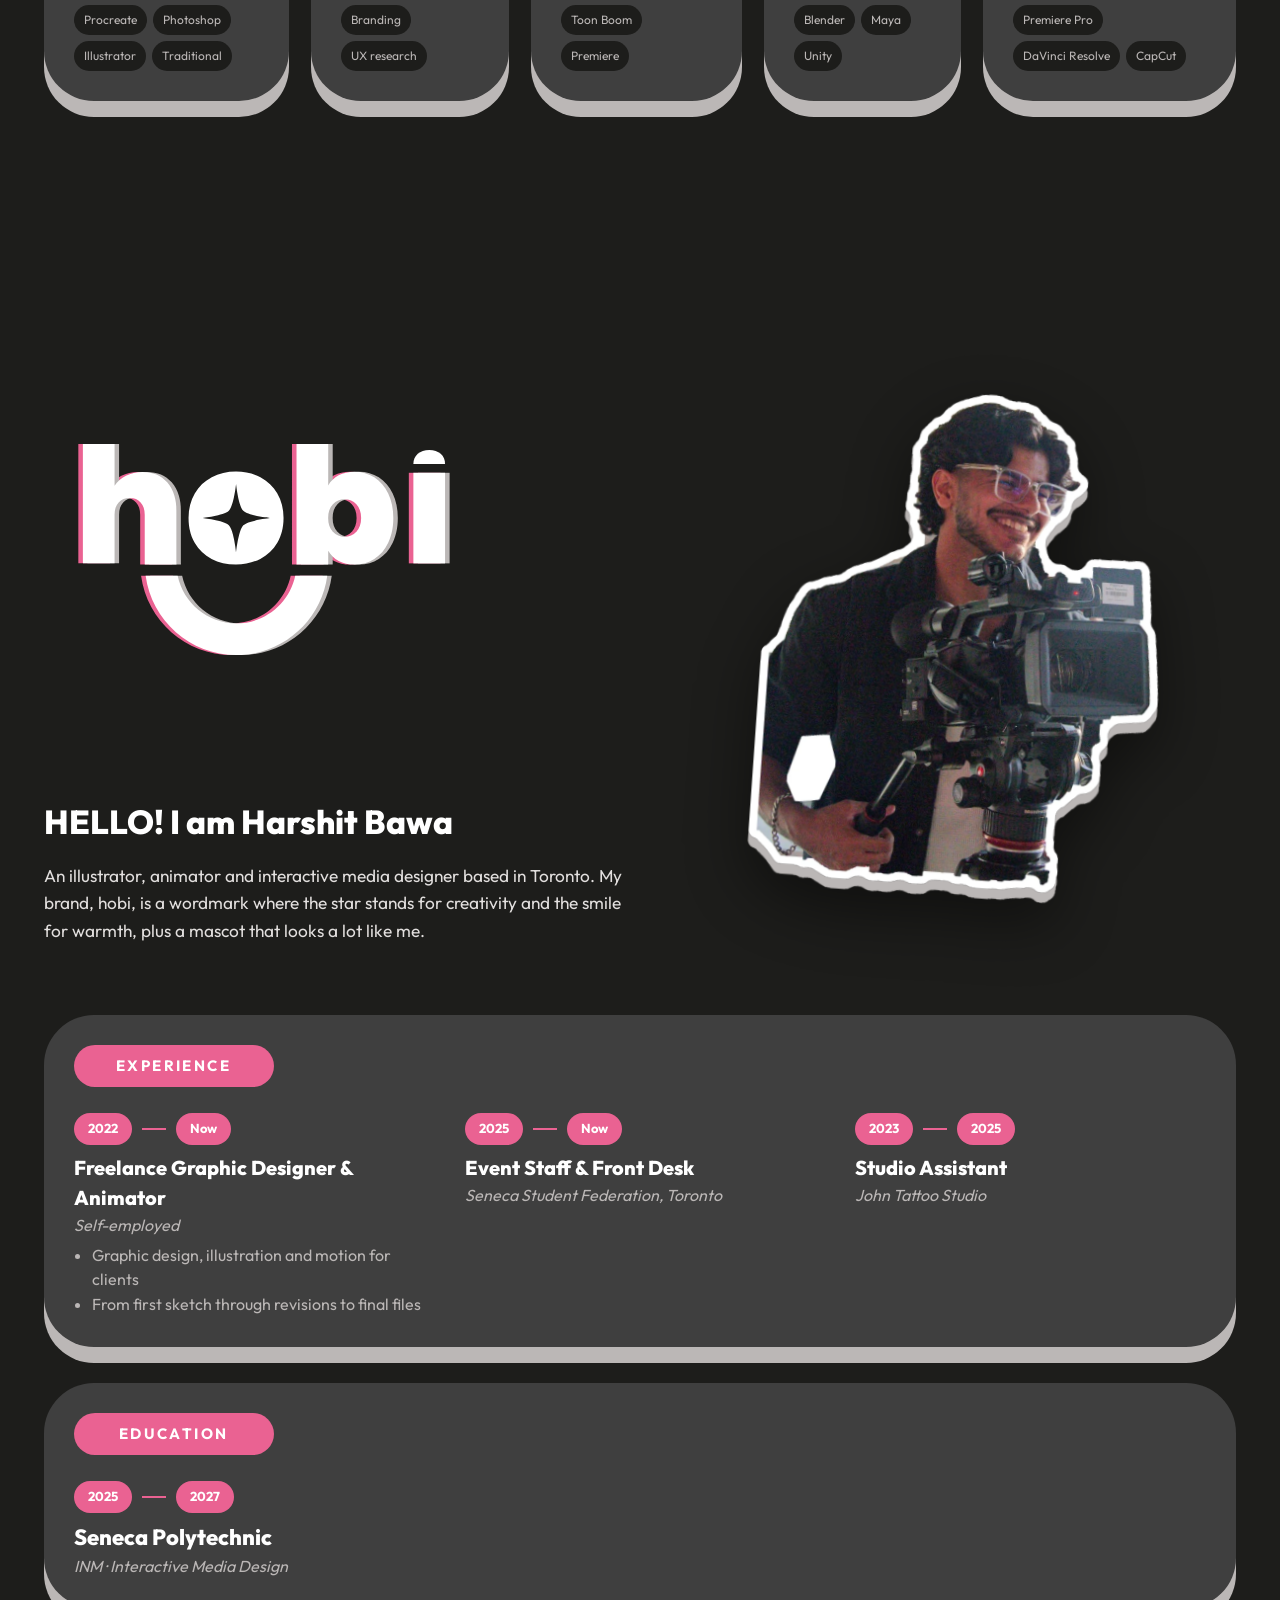
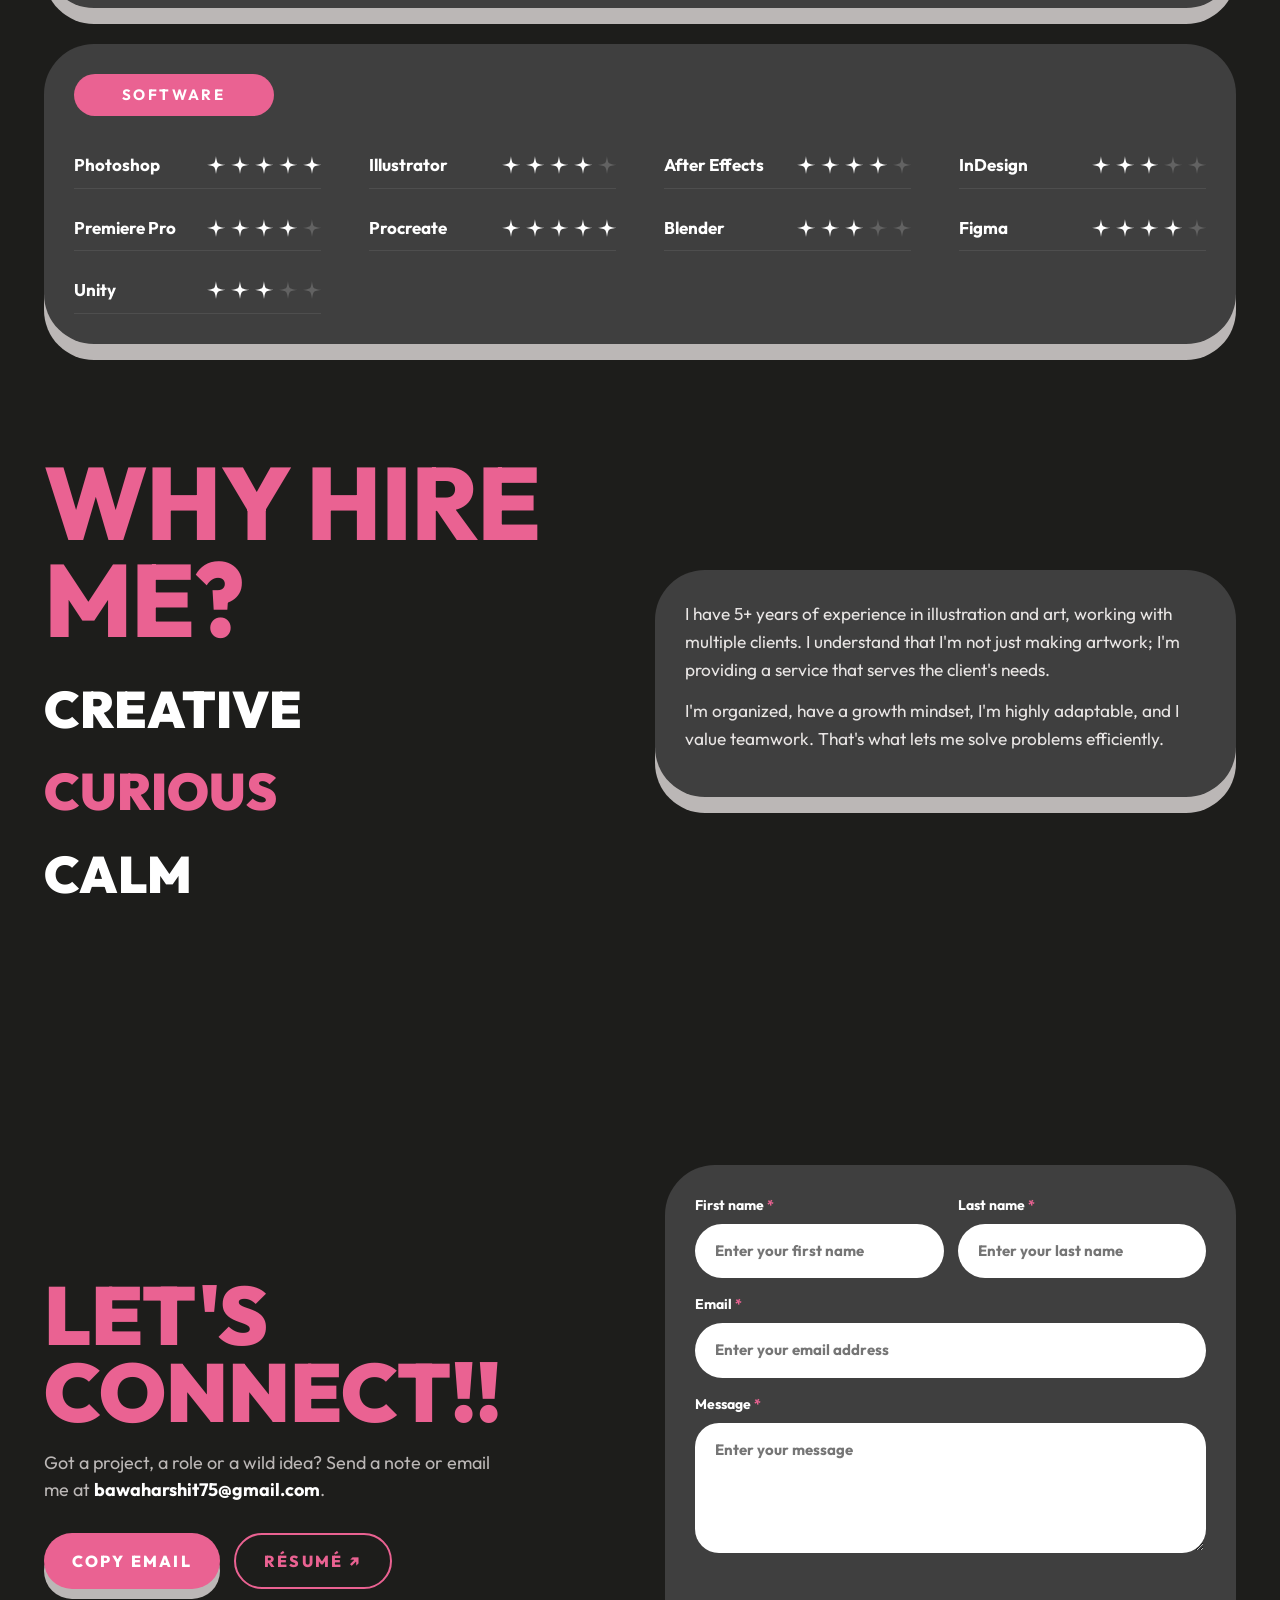
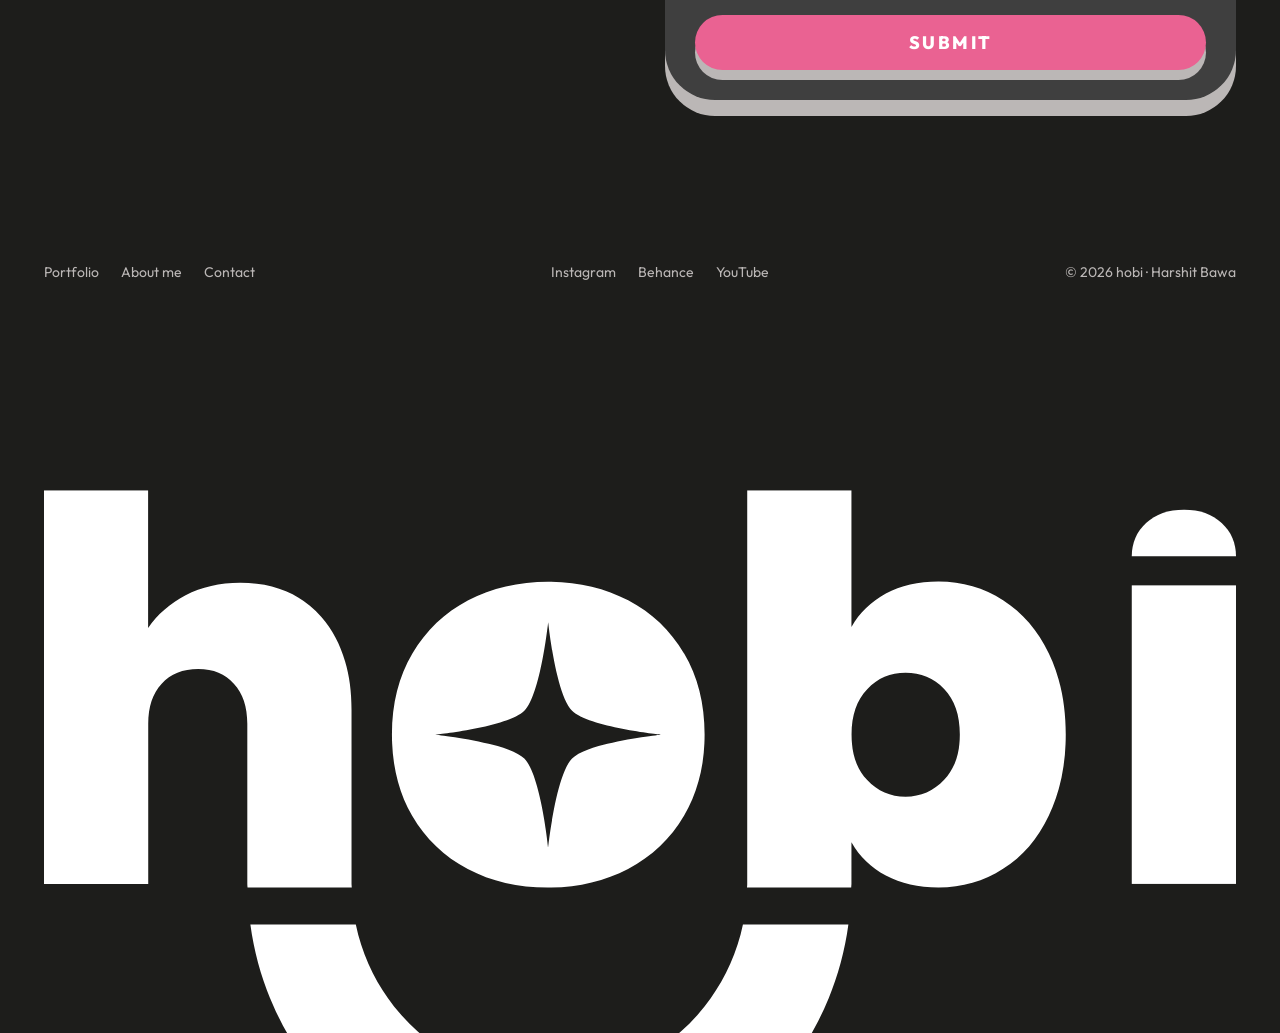
==== commit 54e7cc2c: "About: Experience, Education and Software as separate full-width cards" ====
--- a/index.html
+++ b/index.html
@@ -12,7 +12,7 @@
 <link rel="icon" href="media/hobi-side-logo.svg">
 <link rel="preconnect" href="https://fonts.googleapis.com"><link rel="preconnect" href="https://fonts.gstatic.com" crossorigin>
 <link href="https://fonts.googleapis.com/css2?family=Outfit:wght@400;500;600;700;800;900&display=swap" rel="stylesheet">
-<link rel="stylesheet" href="css/site.css?v=8">
+<link rel="stylesheet" href="css/site.css?v=9">
 </head>
 <body>
 
@@ -124,15 +124,13 @@
             <div><div class="yr"><b>2023</b><i></i><b>2025</b></div><h4>Studio Assistant</h4><p>John Tattoo Studio</p></div>
           </div>
         </div>
-        <div style="display:flex;flex-direction:column;gap:40px">
-          <div class="card reveal">
-            <div class="pill">Education</div>
-            <div class="exp"><div><h4 style="font-size:22px">Seneca Polytechnic</h4><p>INM · Interactive Media Design</p><p>2025 – 2027</p></div></div>
-          </div>
-          <div class="card reveal">
-            <div class="pill">Software</div>
-            <div class="sw" id="sw"></div>
-          </div>
+        <div class="card reveal">
+          <div class="pill">Education</div>
+          <div class="exp"><div><div class="yr"><b>2025</b><i></i><b>2027</b></div><h4 style="font-size:22px">Seneca Polytechnic</h4><p>INM · Interactive Media Design</p></div></div>
+        </div>
+        <div class="card reveal">
+          <div class="pill">Software</div>
+          <div class="sw" id="sw"></div>
         </div>
       </div>
       <div class="why">
@@ -205,8 +203,8 @@
 <div id="lb"><button class="x" id="lbX">✕</button><button class="nav prev" id="lbP">‹</button><div class="inner" id="lbIn"></div><button class="nav next" id="lbN">›</button></div>
 
 <audio id="ding" src="media/confirmation-sound.mp3" preload="auto"></audio>
-<script src="js/projects.js?v=8"></script>
-<script src="js/ratios.js?v=8"></script>
-<script src="js/site.js?v=8"></script>
+<script src="js/projects.js?v=9"></script>
+<script src="js/ratios.js?v=9"></script>
+<script src="js/site.js?v=9"></script>
 </body>
 </html>
--- a/css/site.css
+++ b/css/site.css
@@ -404,3 +404,10 @@
 /* five service cards */
 @media (min-width:1201px){.svc{grid-template-columns:repeat(5,1fr)}}
 @media (min-width:1001px) and (max-width:1200px){.svc{grid-template-columns:repeat(3,1fr)}}
+
+/* about: Experience, Education and Software each get a full-width row */
+.cards{grid-template-columns:1fr;gap:36px}
+.cards .pill{width:auto;min-width:200px;margin-bottom:26px}
+.cards .exp{display:grid;grid-template-columns:repeat(auto-fit,minmax(260px,1fr));gap:26px 40px}
+.cards .sw{display:grid;grid-template-columns:repeat(auto-fill,minmax(240px,1fr));gap:16px 48px}
+.cards .sw div{padding:10px 0;border-bottom:1px solid rgba(255,255,255,.08)}
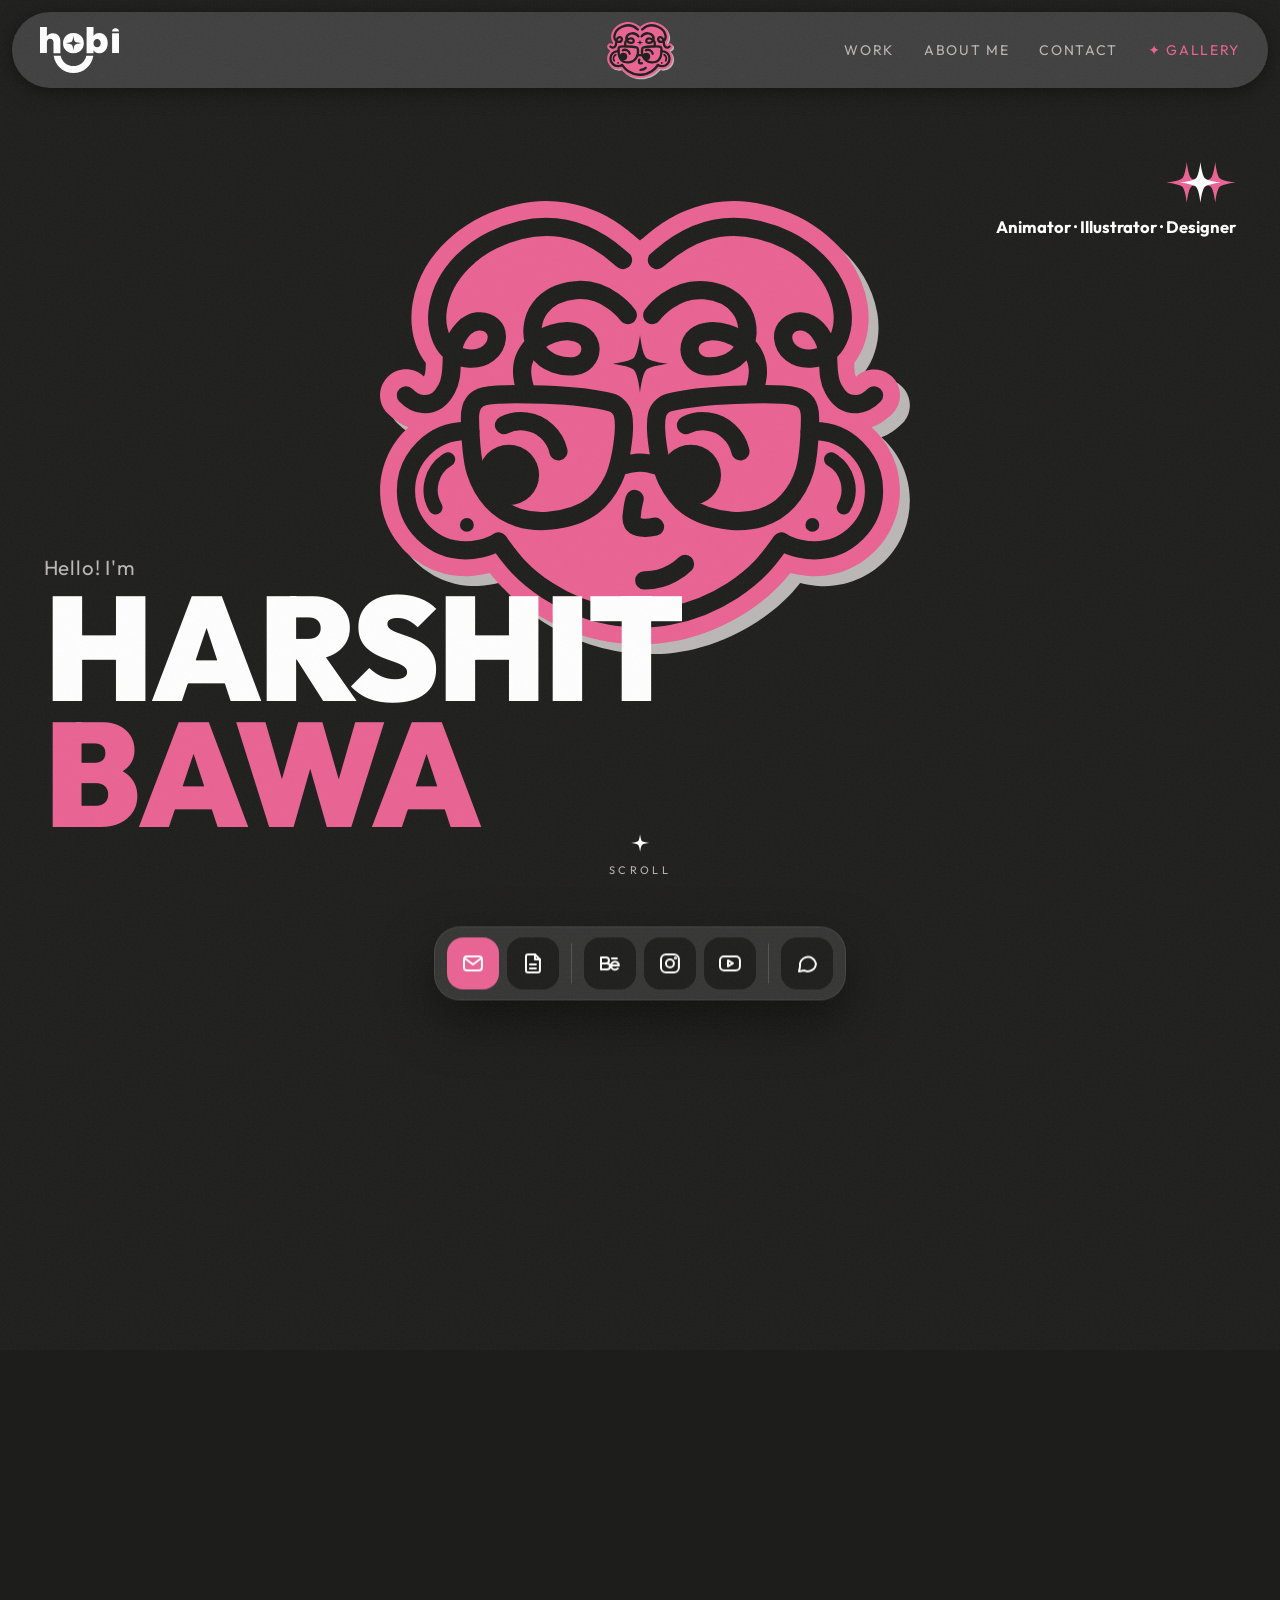
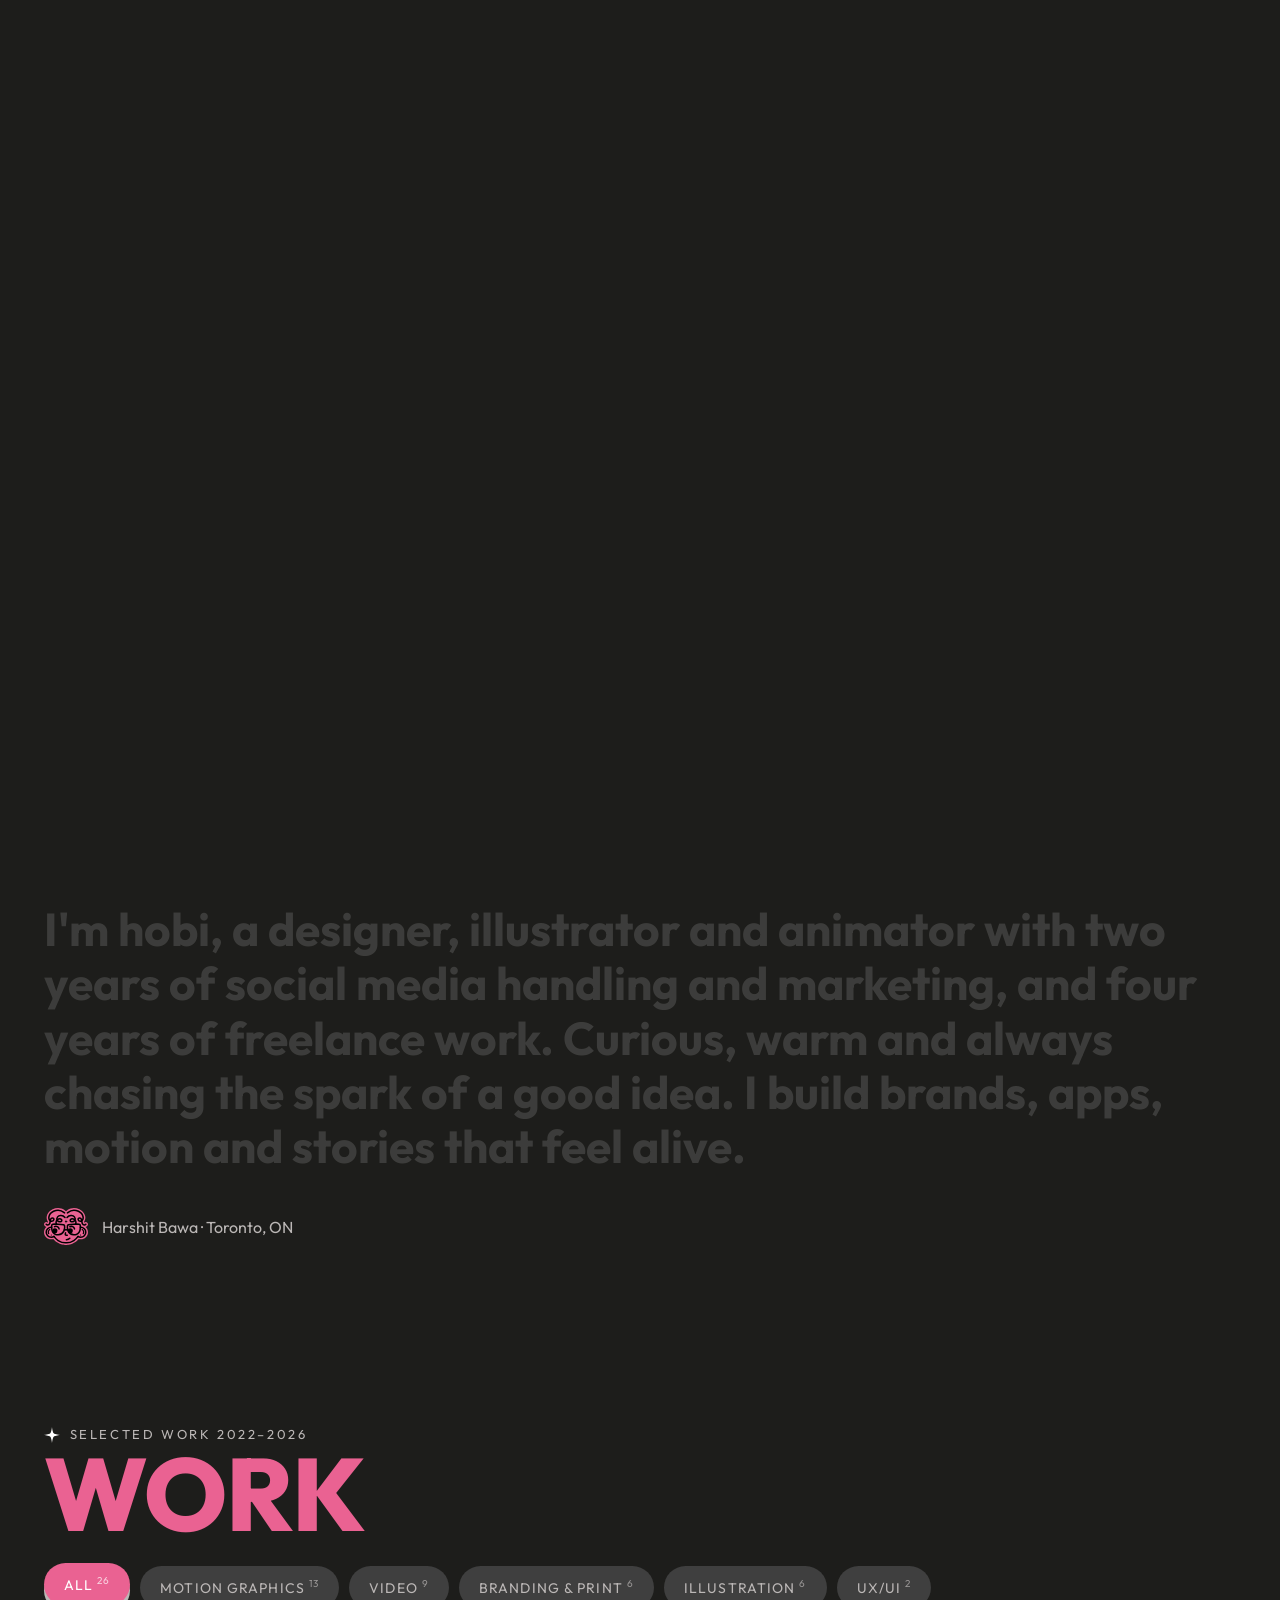
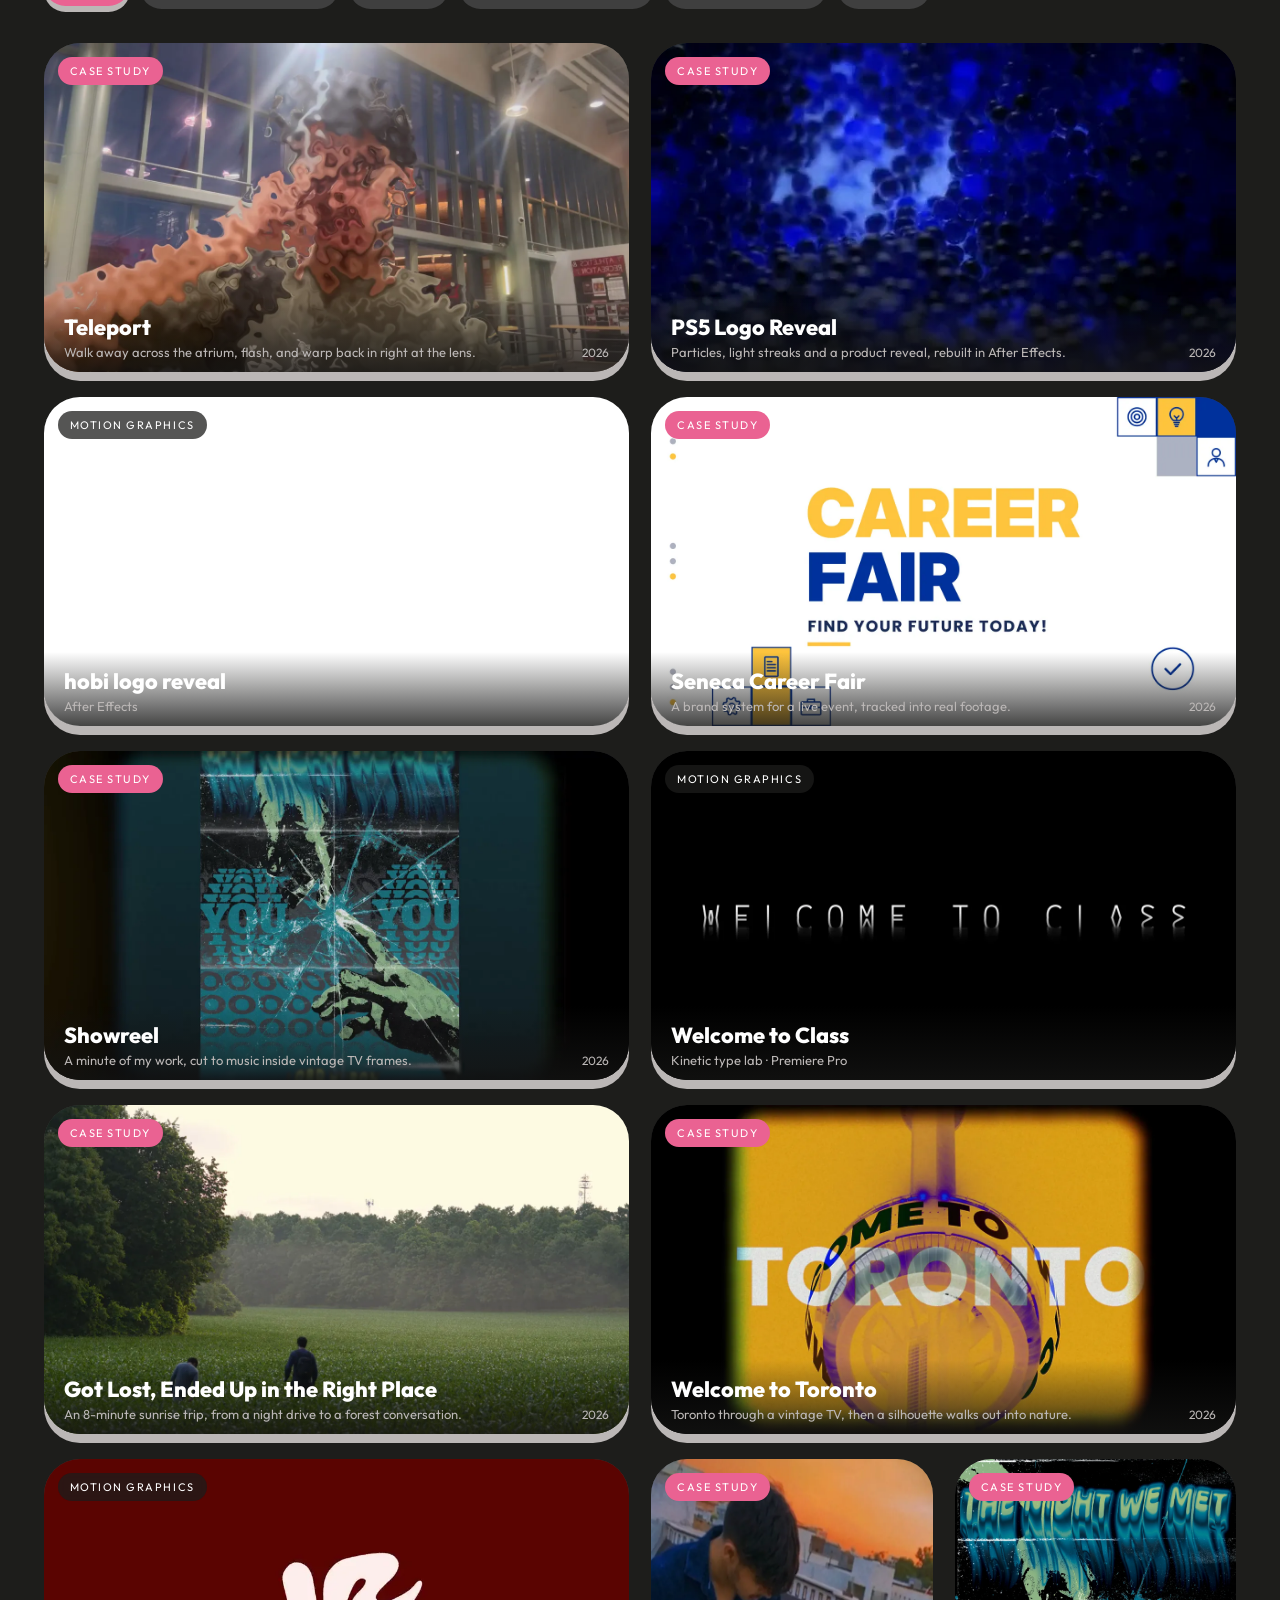
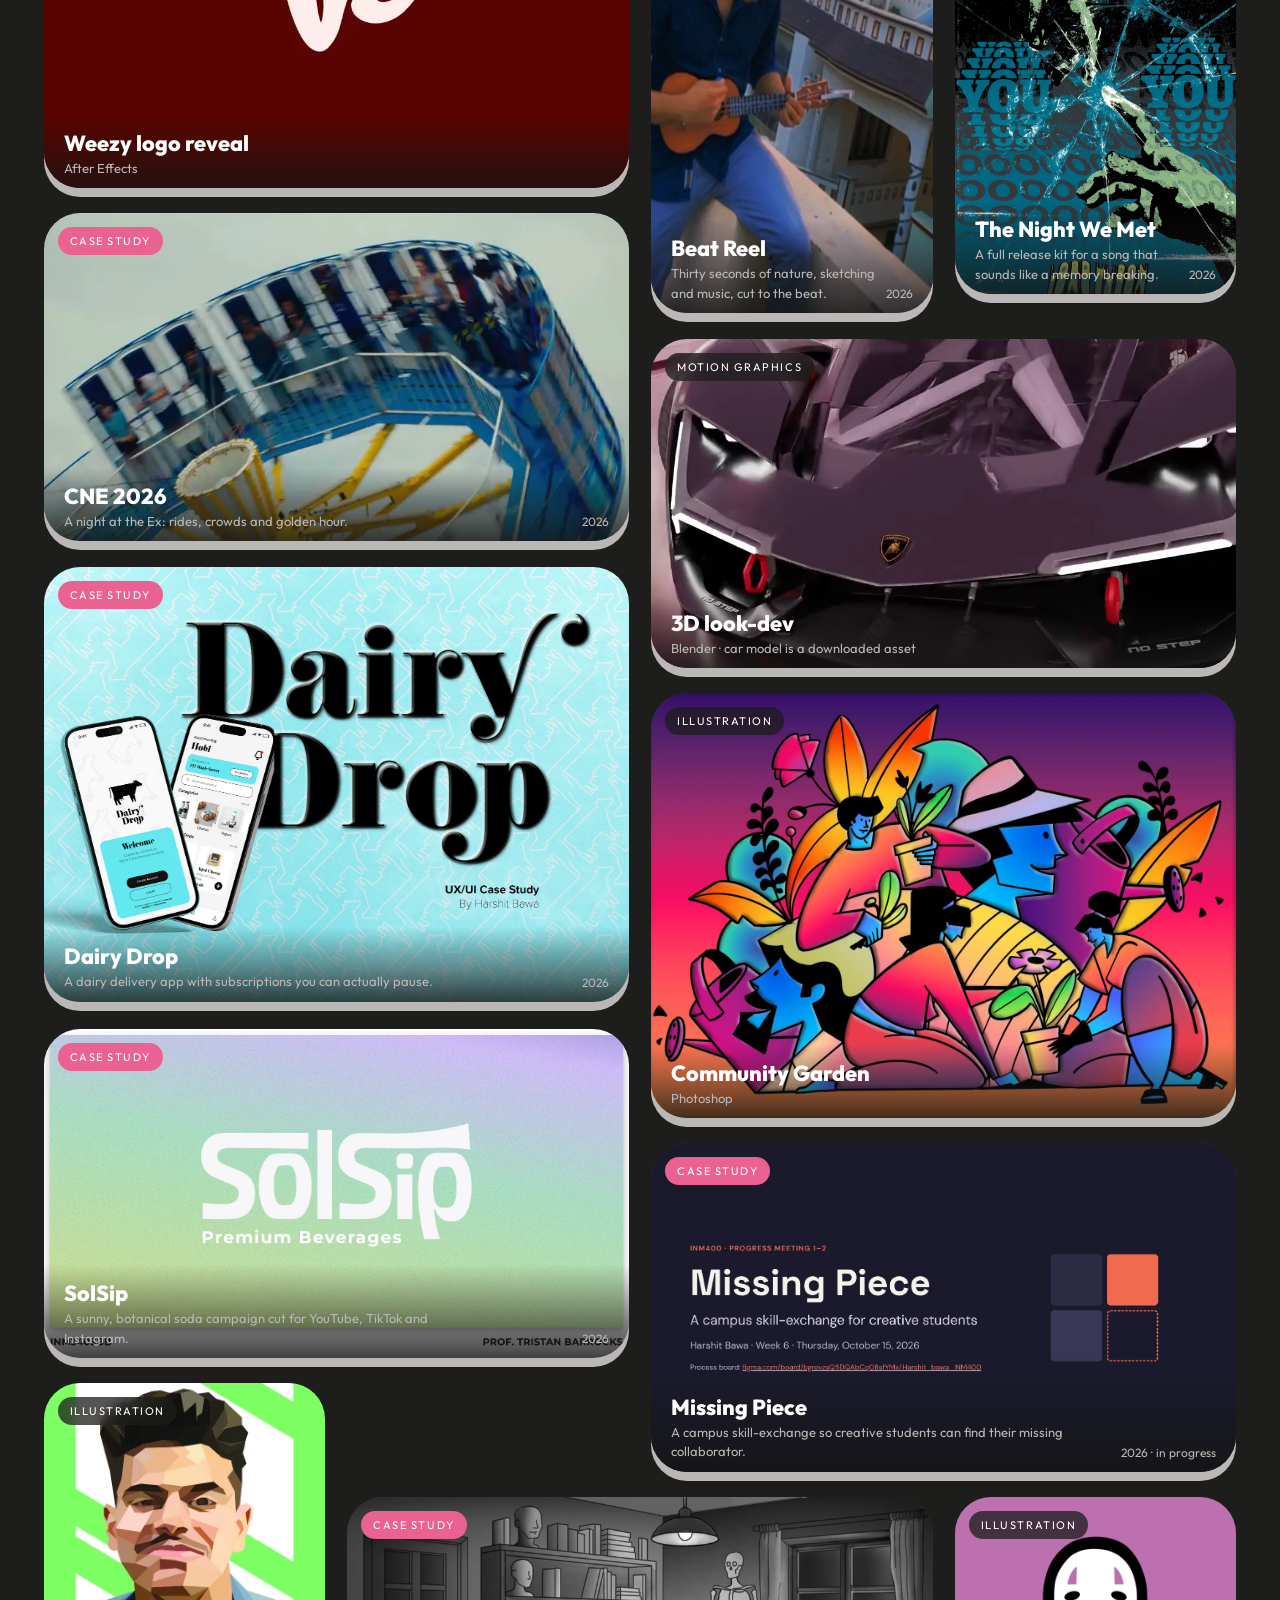
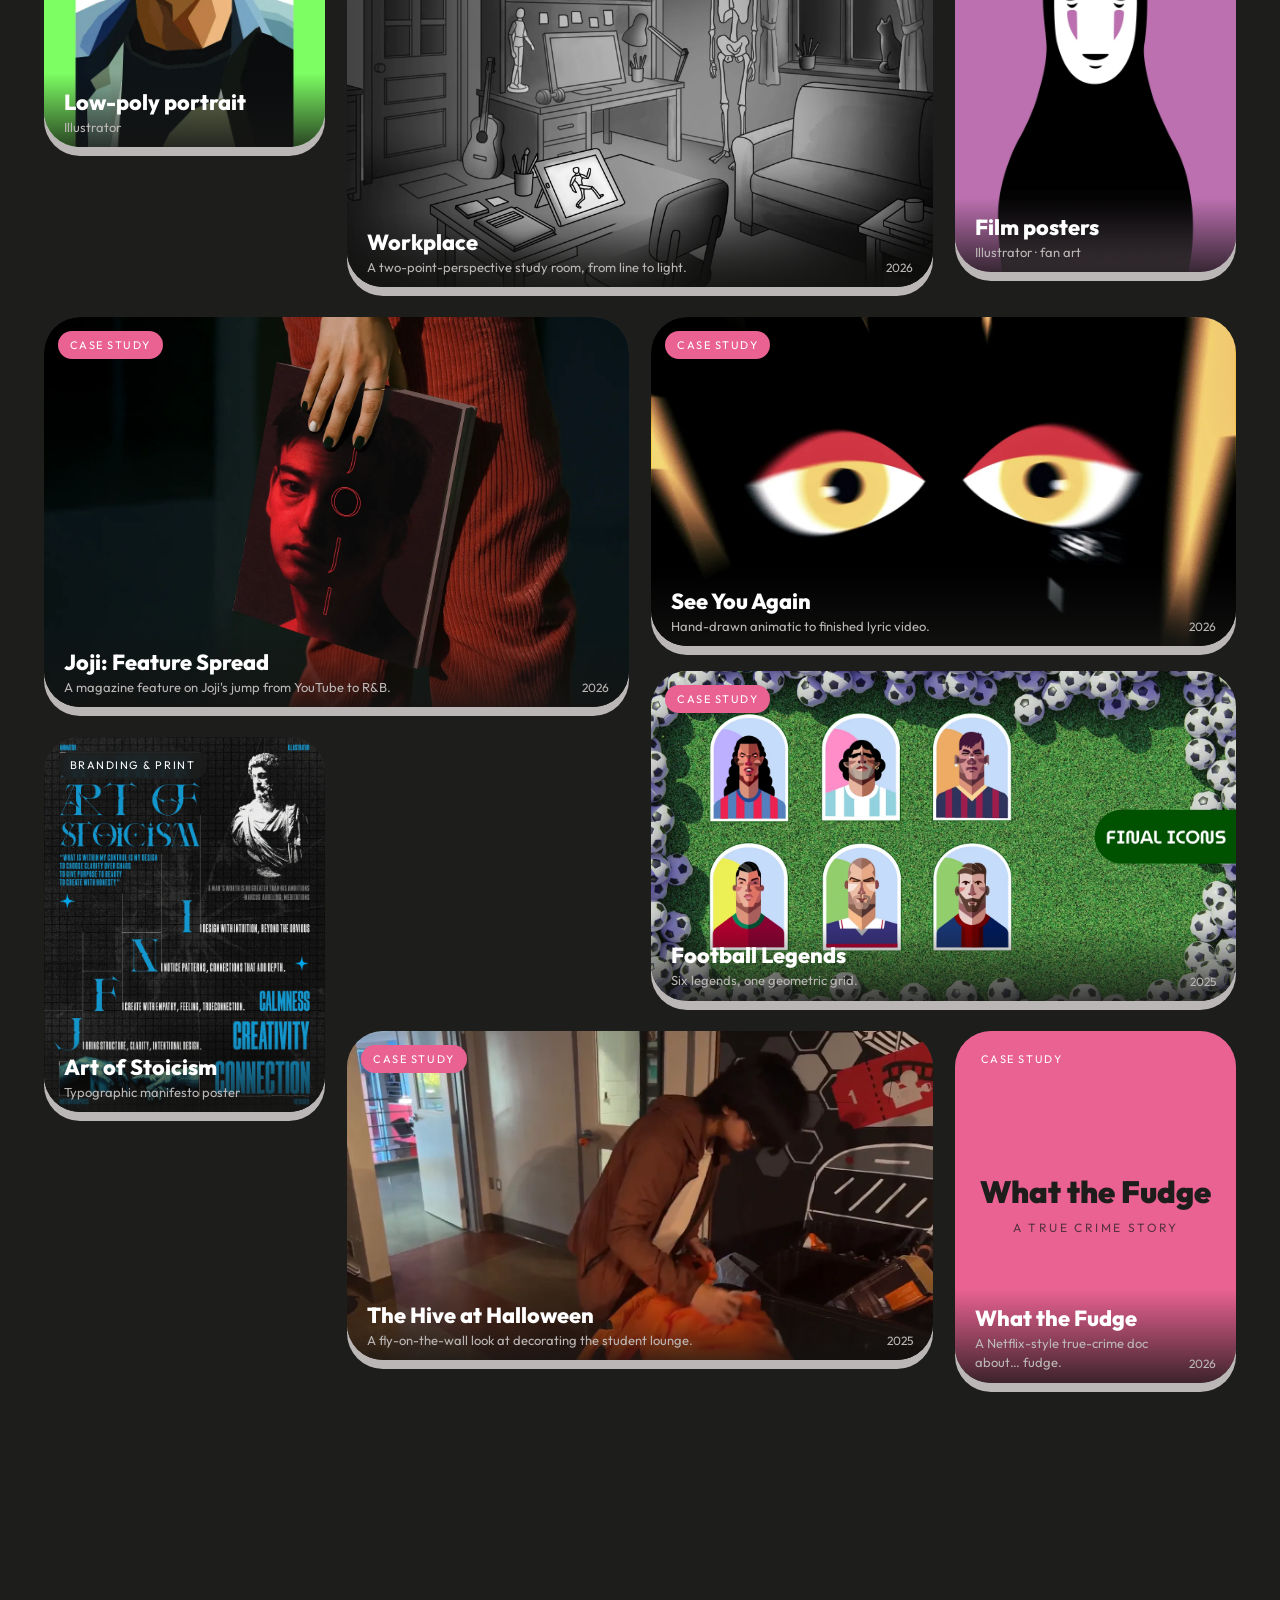
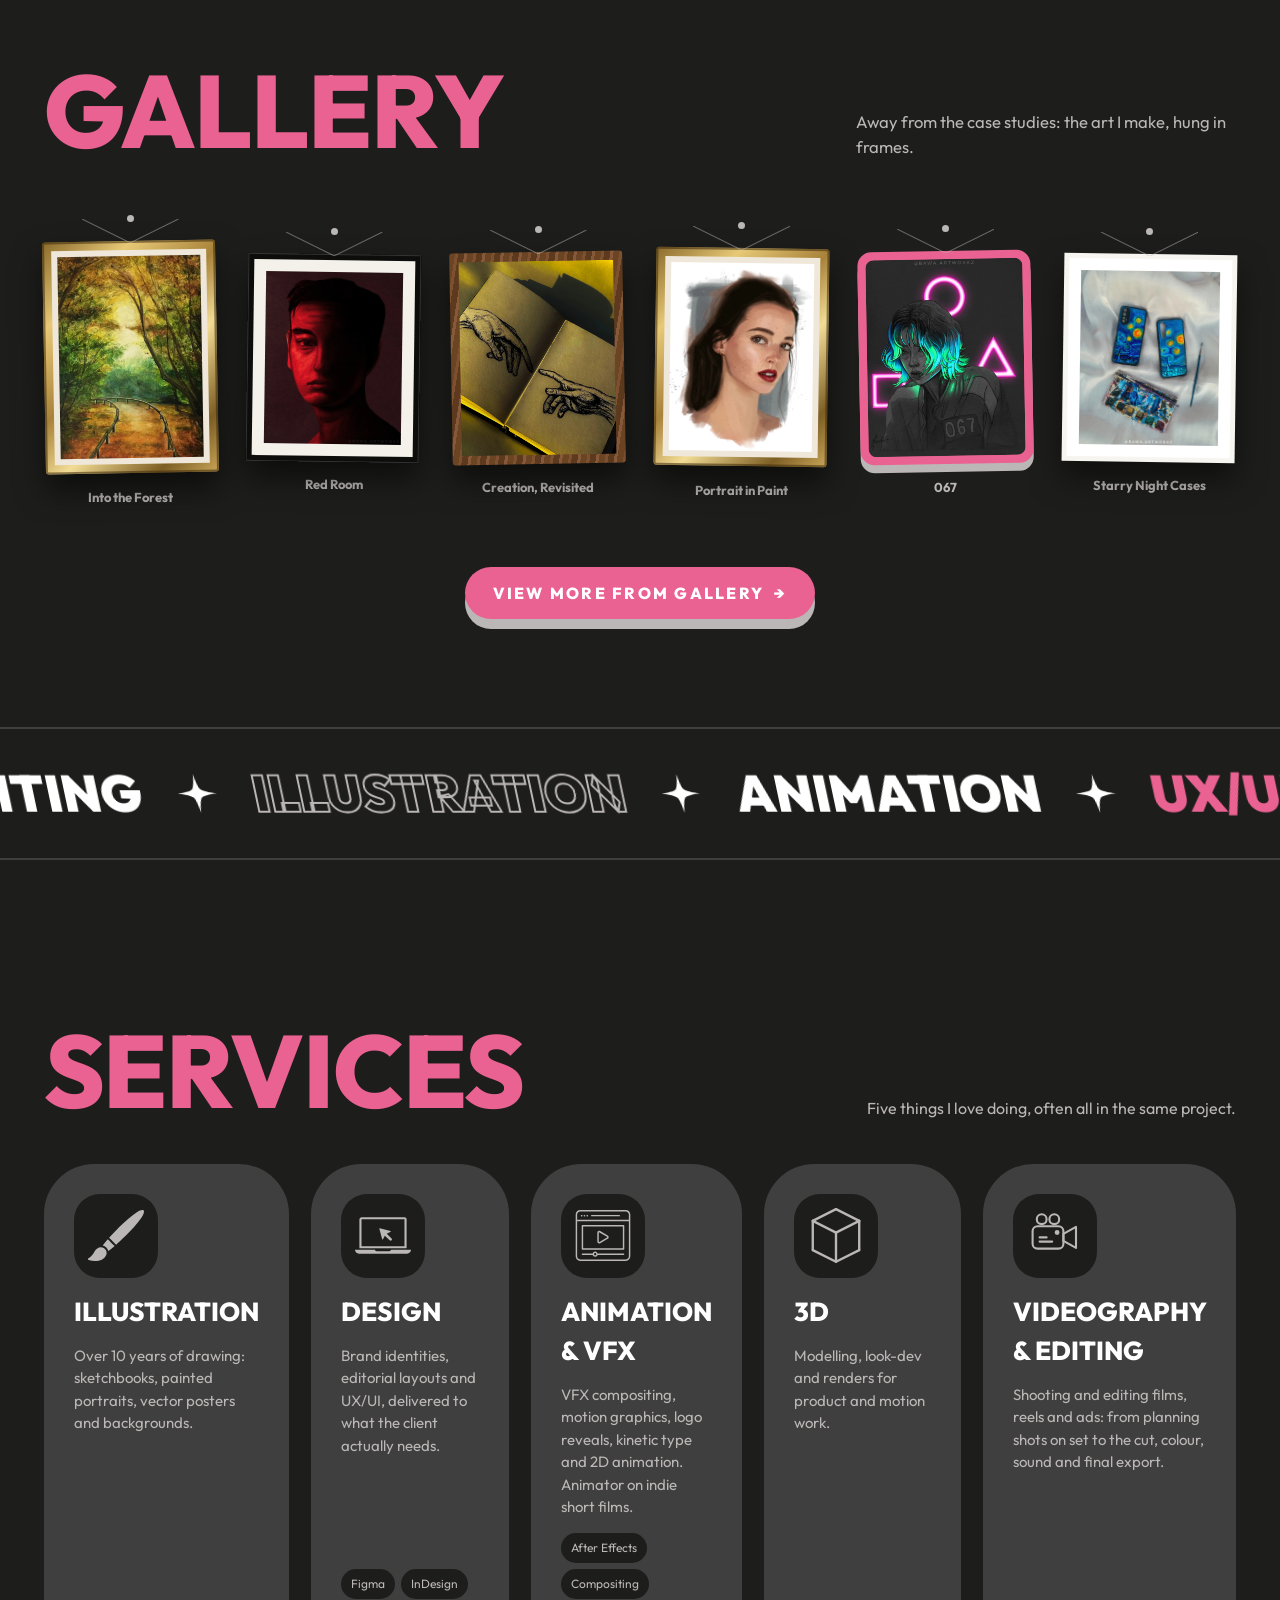
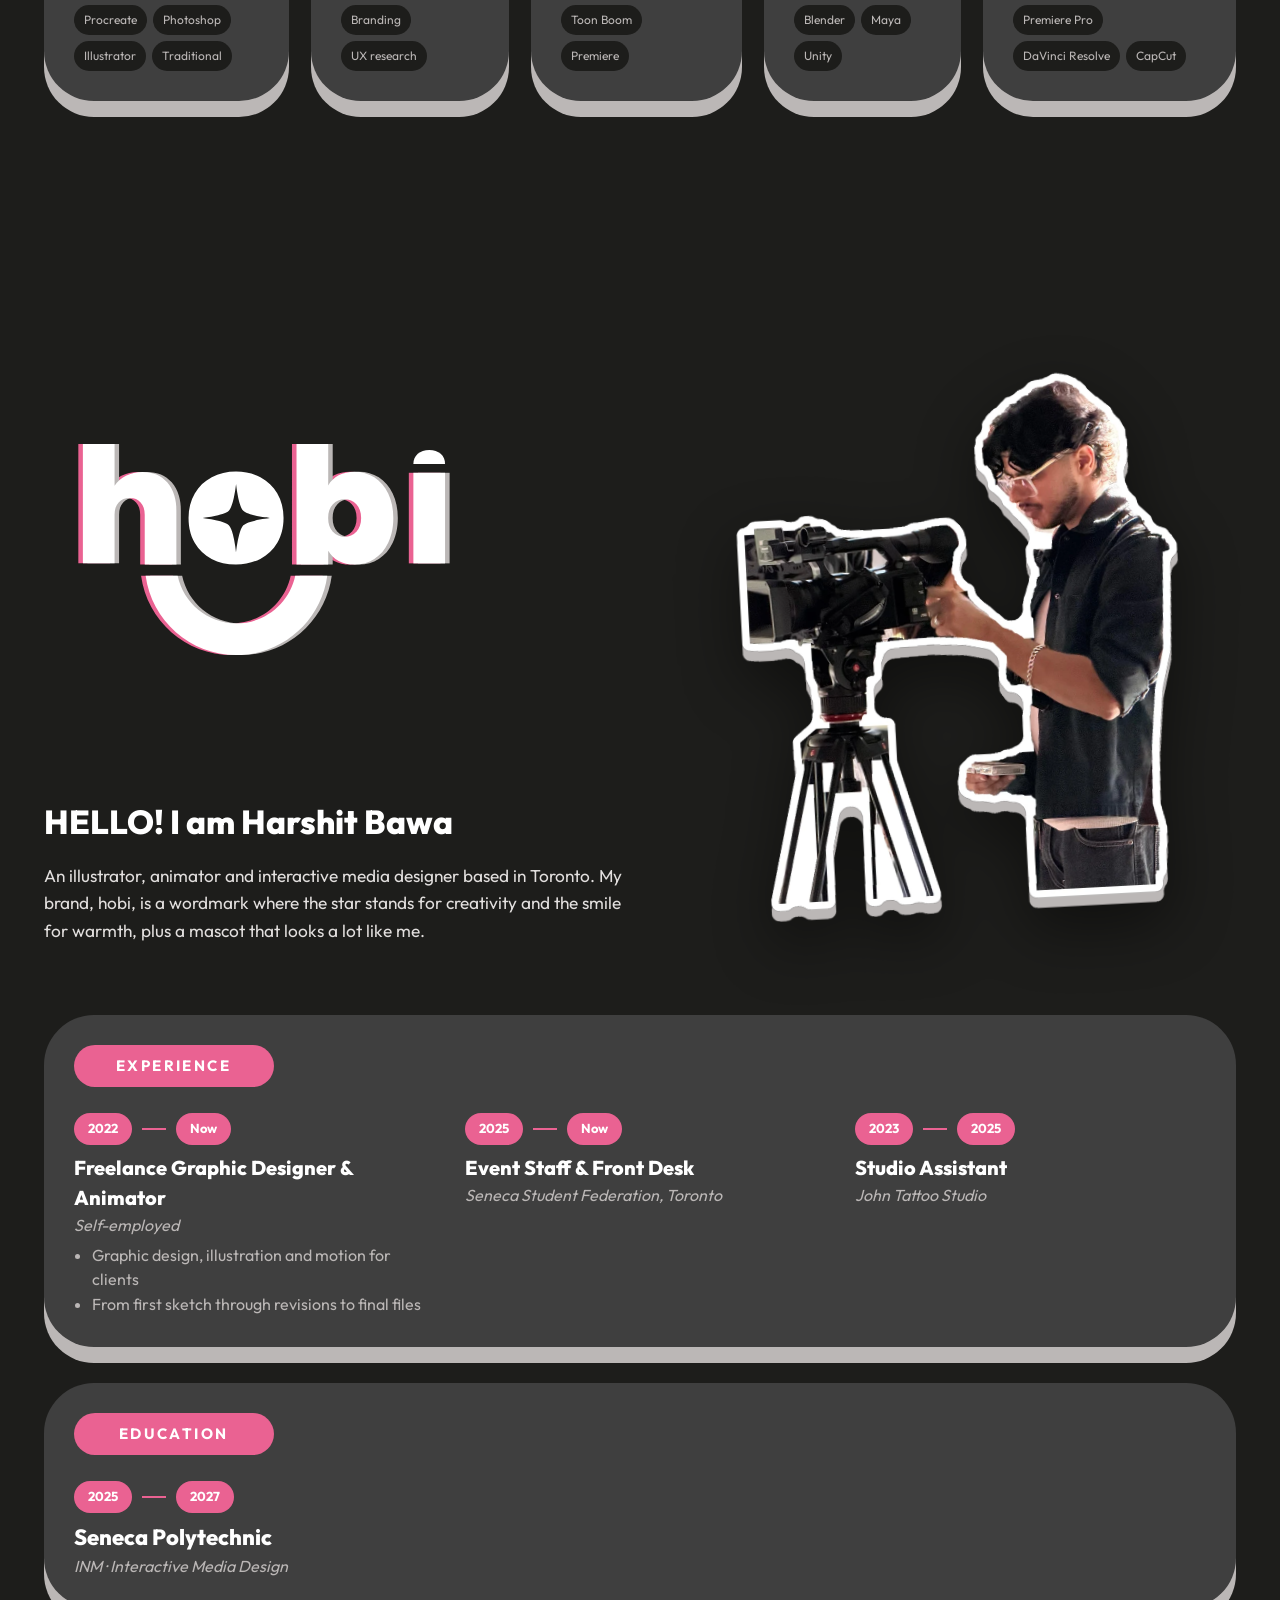
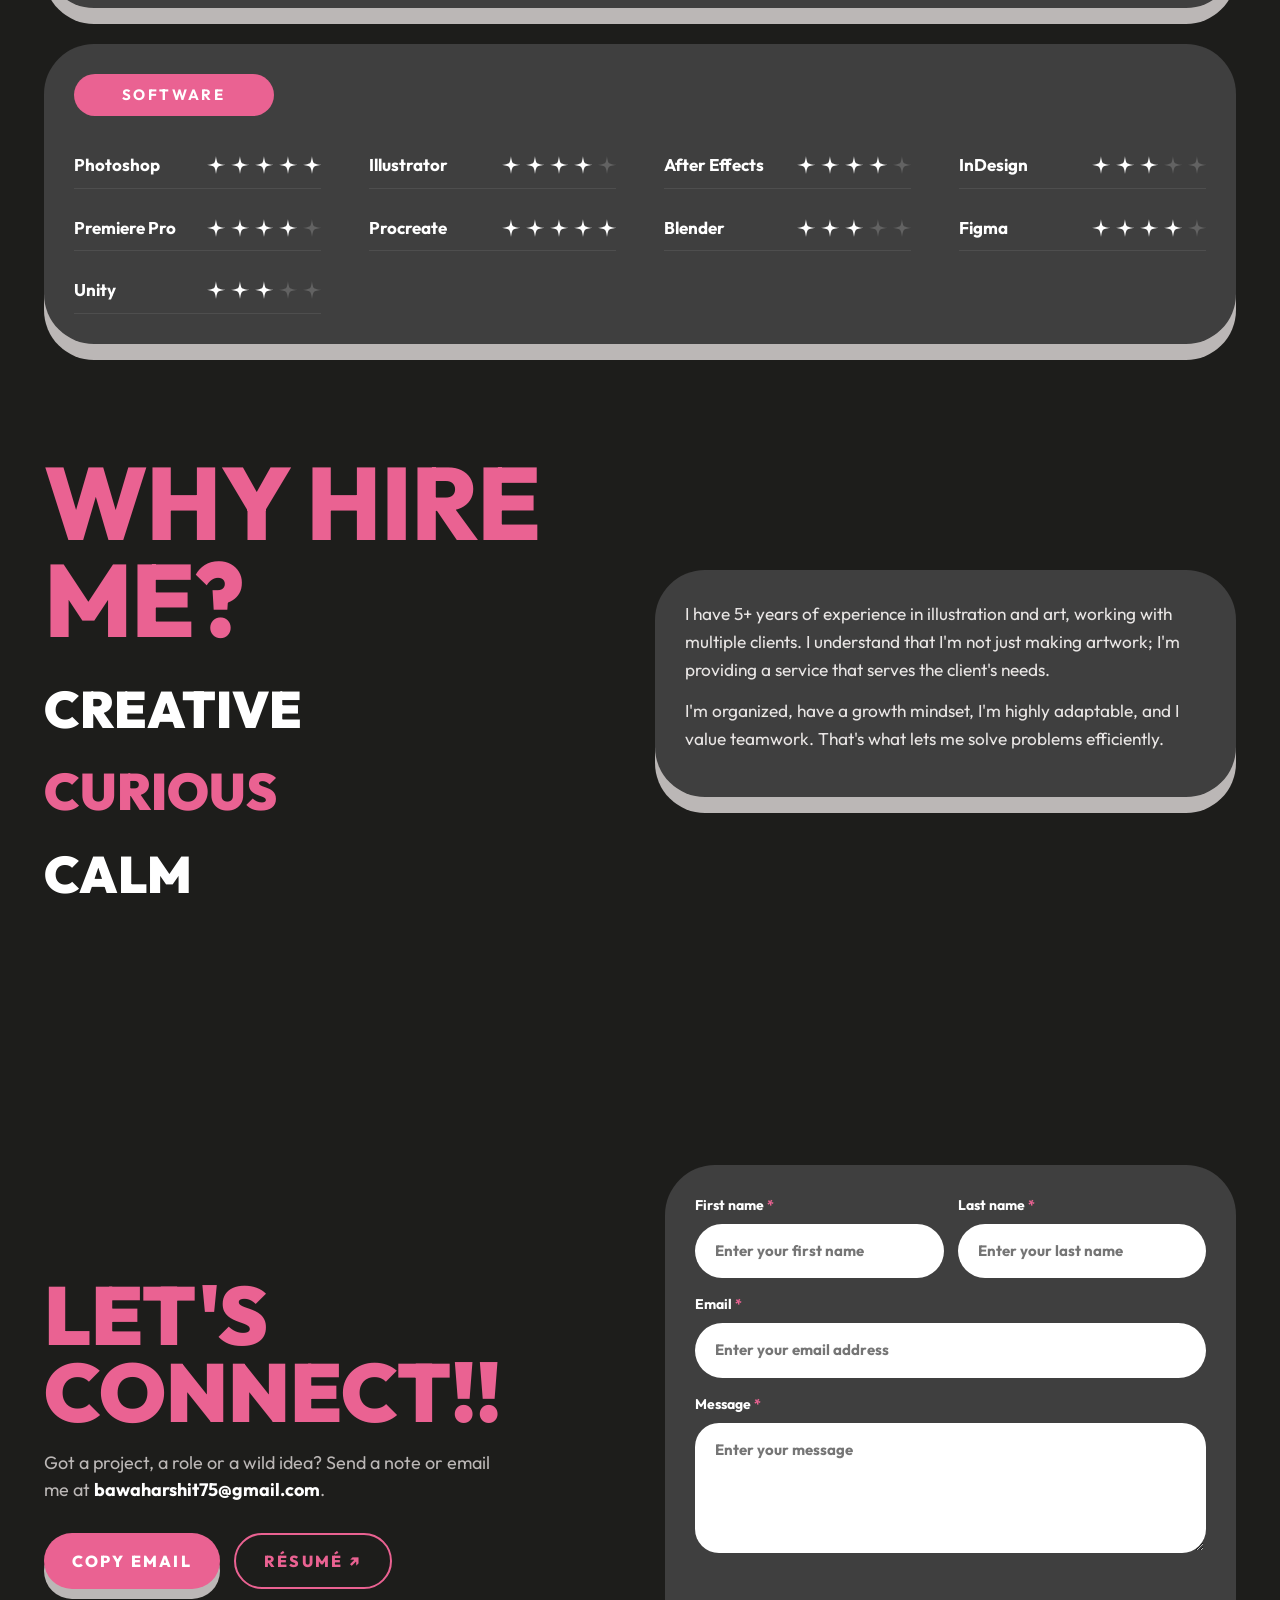
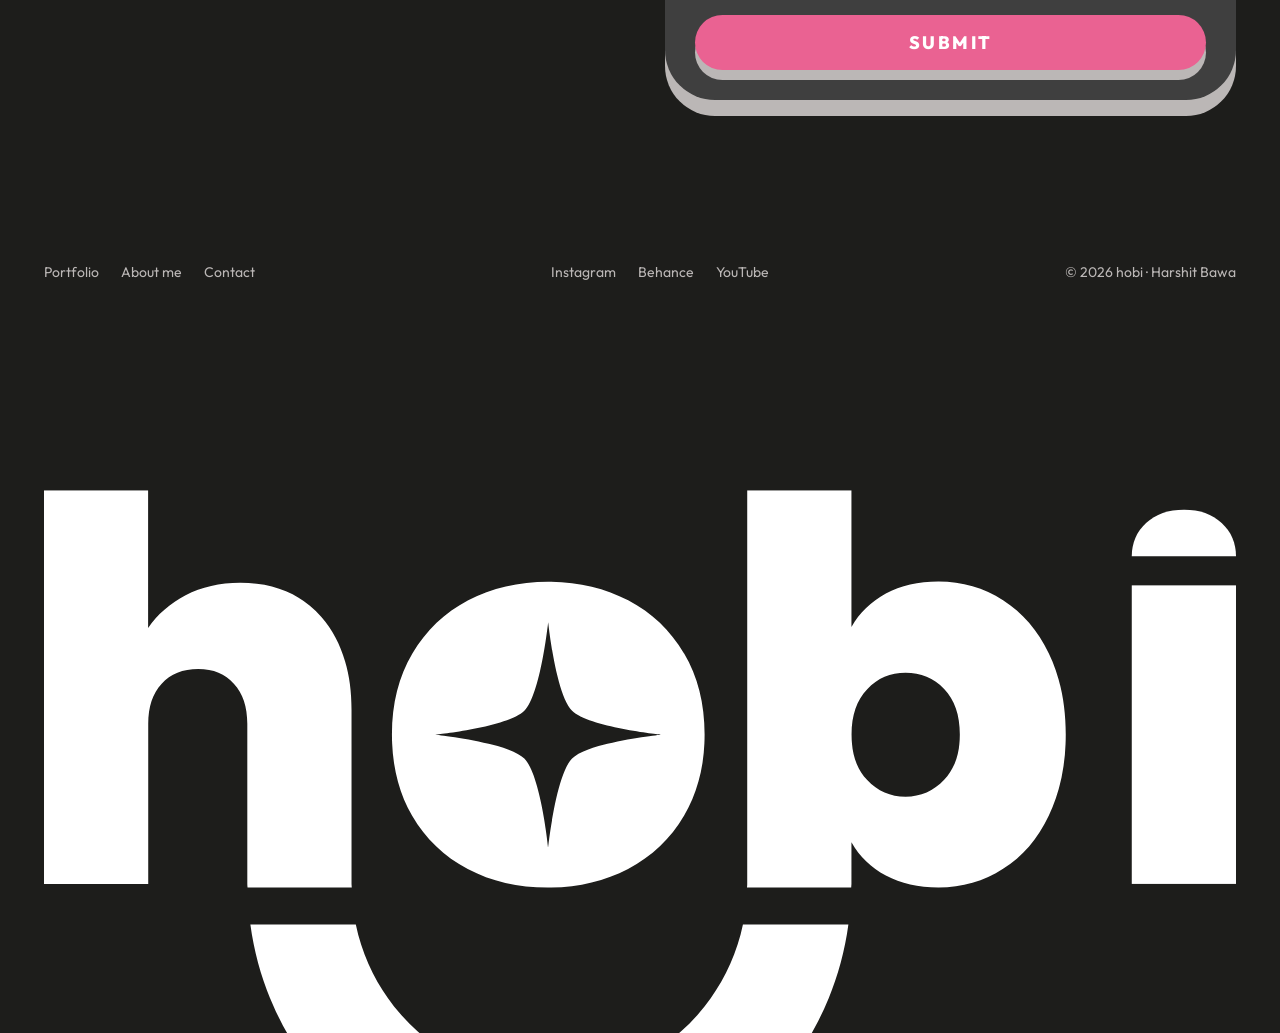
==== commit 4ed4e199: "About: new sticker with camera and tripod, mirrored to face the text" ====
--- a/index.html
+++ b/index.html
@@ -12,7 +12,7 @@
 <link rel="icon" href="media/hobi-side-logo.svg">
 <link rel="preconnect" href="https://fonts.googleapis.com"><link rel="preconnect" href="https://fonts.gstatic.com" crossorigin>
 <link href="https://fonts.googleapis.com/css2?family=Outfit:wght@400;500;600;700;800;900&display=swap" rel="stylesheet">
-<link rel="stylesheet" href="css/site.css?v=9">
+<link rel="stylesheet" href="css/site.css?v=10">
 </head>
 <body>
 
@@ -113,7 +113,7 @@
           <h2>HELLO! I am Harshit Bawa</h2>
           <p>An illustrator, animator and interactive media designer based in Toronto. My brand, hobi, is a wordmark where the star stands for creativity and the smile for warmth, plus a mascot that looks a lot like me.</p>
         </div>
-        <div class="faceWrap reveal"><img class="sticker" src="media/about-sticker.webp" alt="Harshit Bawa behind a video camera, smiling" width="810" height="1000"></div>
+        <div class="faceWrap reveal"><img class="sticker" src="media/about-sticker2.webp" alt="Harshit Bawa adjusting a video camera on a tripod" width="840" height="1000"></div>
       </div>
       <div class="cards">
         <div class="card reveal">
@@ -203,8 +203,8 @@
 <div id="lb"><button class="x" id="lbX">✕</button><button class="nav prev" id="lbP">‹</button><div class="inner" id="lbIn"></div><button class="nav next" id="lbN">›</button></div>
 
 <audio id="ding" src="media/confirmation-sound.mp3" preload="auto"></audio>
-<script src="js/projects.js?v=9"></script>
-<script src="js/ratios.js?v=9"></script>
-<script src="js/site.js?v=9"></script>
+<script src="js/projects.js?v=10"></script>
+<script src="js/ratios.js?v=10"></script>
+<script src="js/site.js?v=10"></script>
 </body>
 </html>
--- a/css/site.css
+++ b/css/site.css
@@ -392,8 +392,8 @@
 @media (max-width:560px){.gwall{grid-template-columns:repeat(2,1fr)}}
 
 /* ---------- about: sticker portrait ---------- */
-.about .intro .faceWrap img.sticker{width:min(400px,86%);height:auto;filter:drop-shadow(0 10px 0 var(--grey)) drop-shadow(0 22px 30px rgba(0,0,0,.45));transform:rotate(4deg)}
-.about .intro .faceWrap img.sticker:hover{transform:rotate(-3deg) scale(1.04)}
+.about .intro .faceWrap img.sticker{width:min(440px,90%);height:auto;filter:drop-shadow(0 10px 0 var(--grey)) drop-shadow(0 22px 30px rgba(0,0,0,.45));transform:rotate(-3deg)}
+.about .intro .faceWrap img.sticker:hover{transform:rotate(2deg) scale(1.04)}
 .about .intro p{color:#e2dfde;font-size:clamp(17px,1.35vw,20px);line-height:1.6;max-width:620px;margin-top:14px}
 /* readable body text across About + Why hire me */
 .exp h4{font-size:20px}
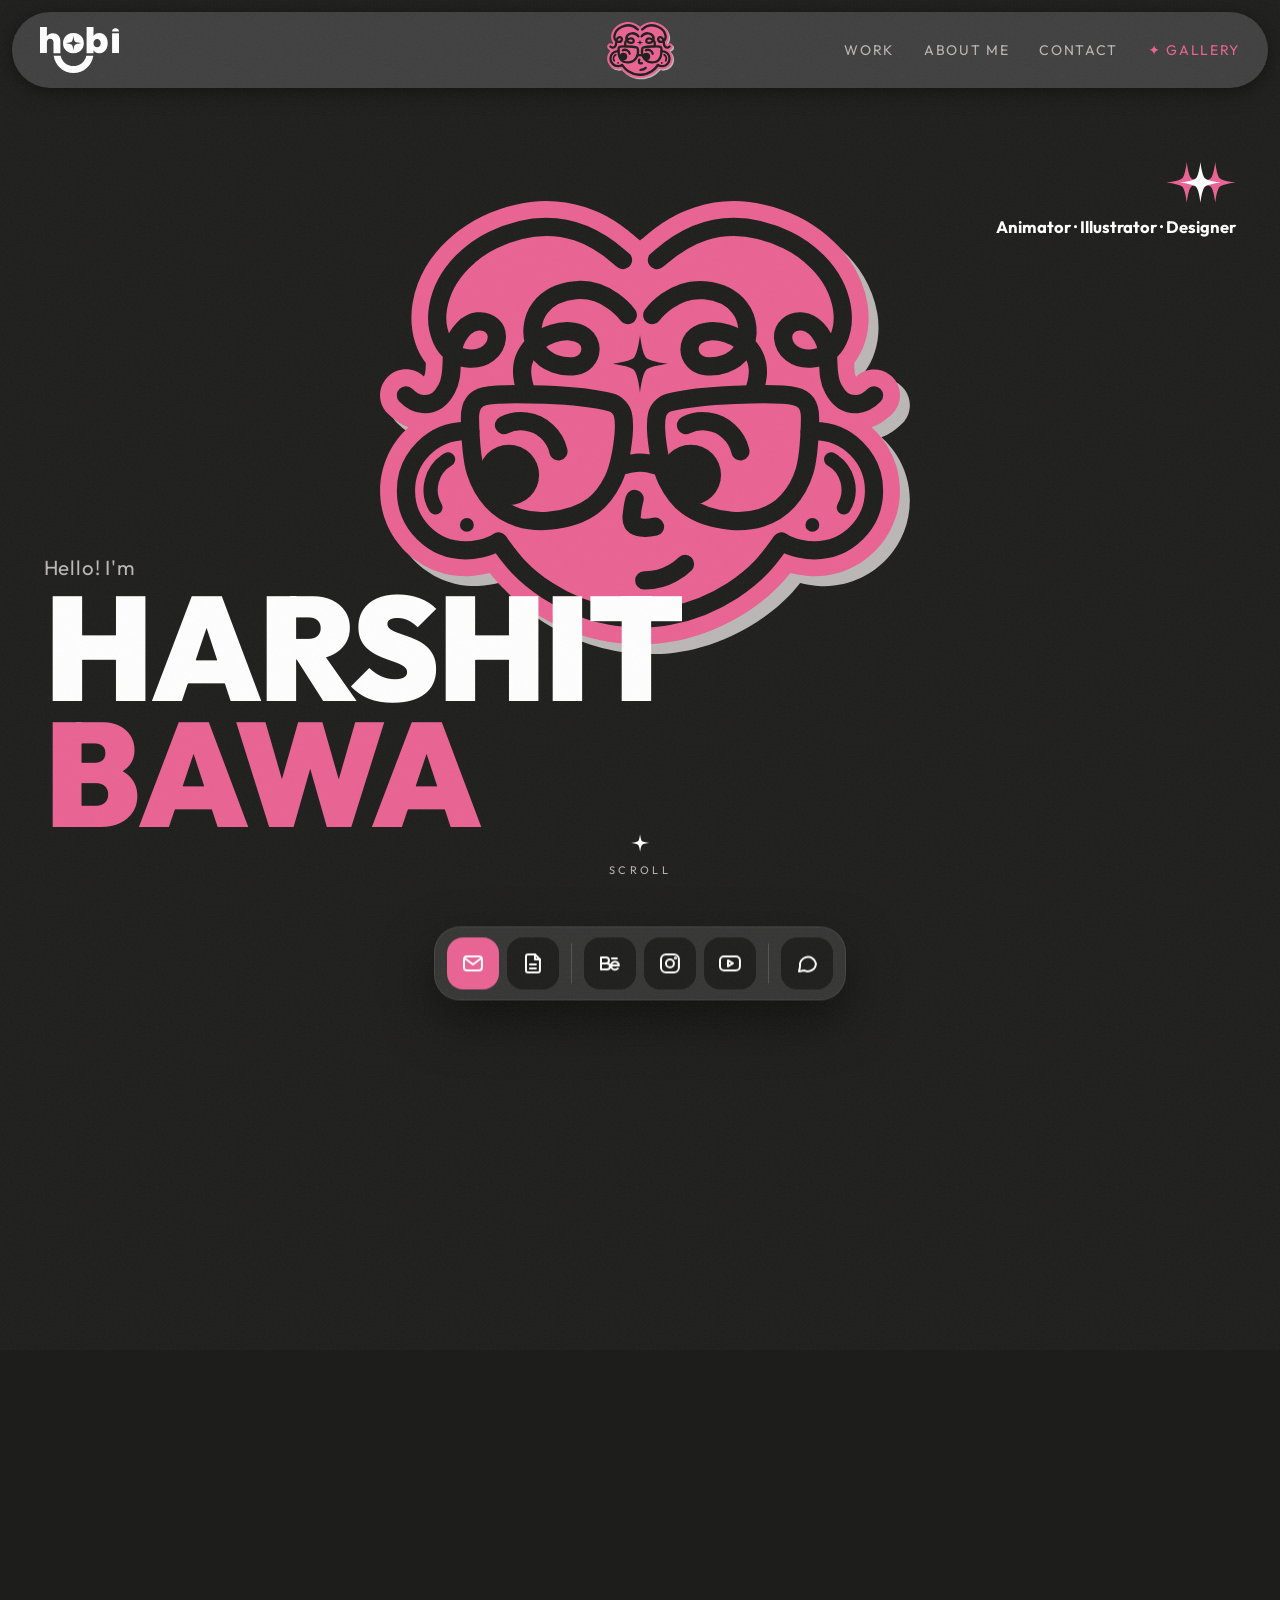
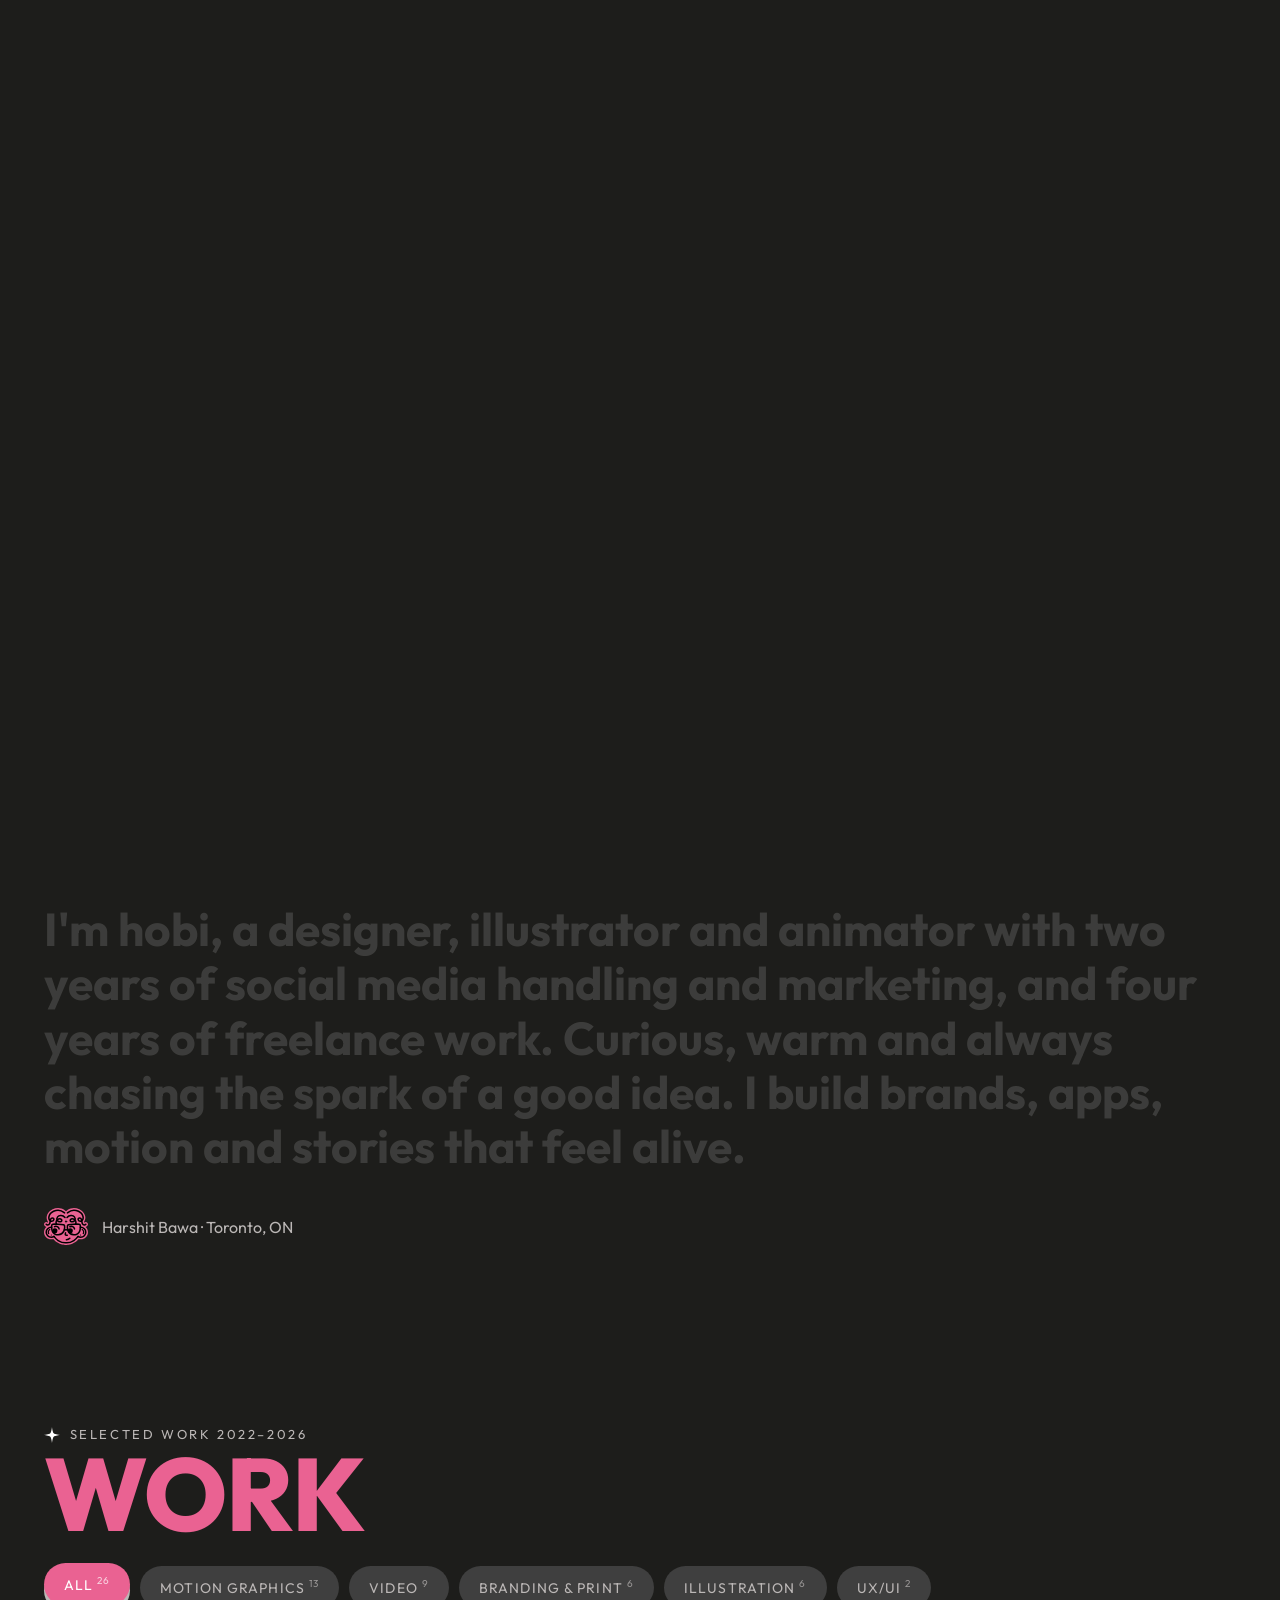
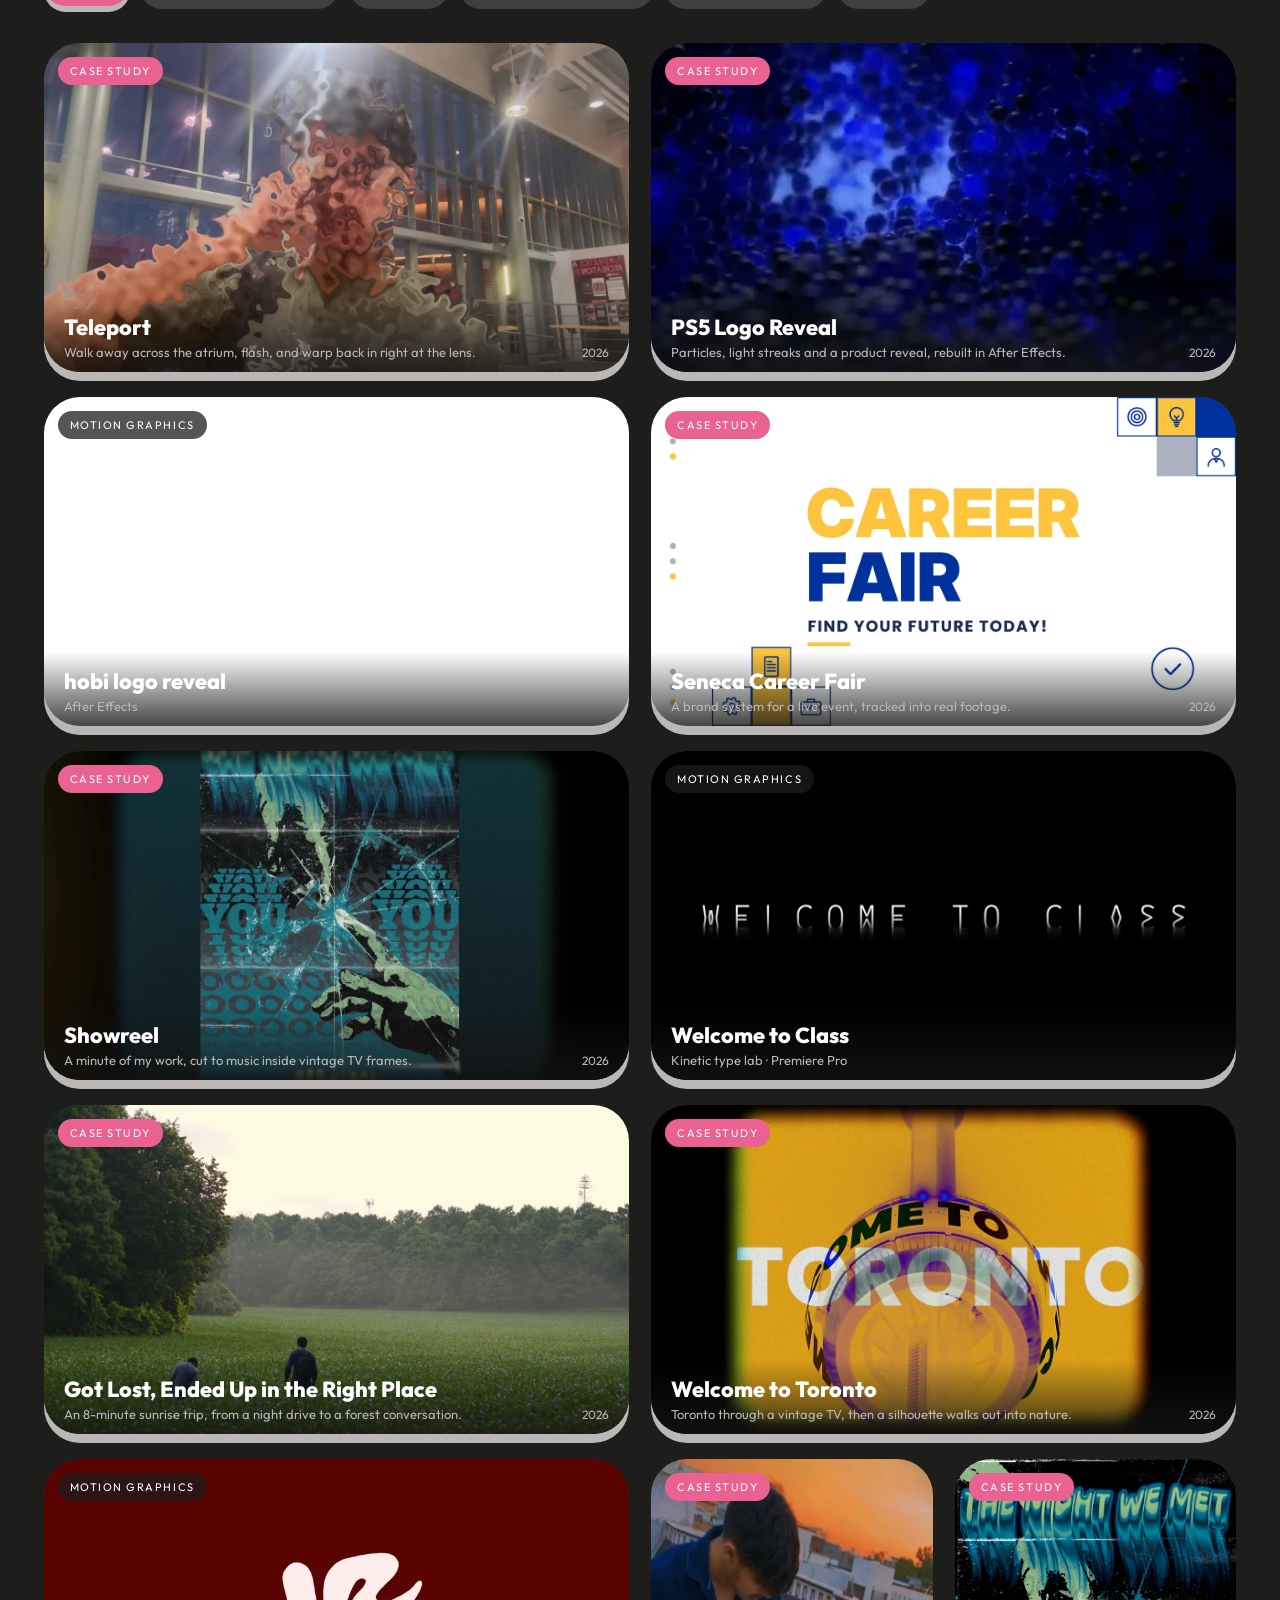
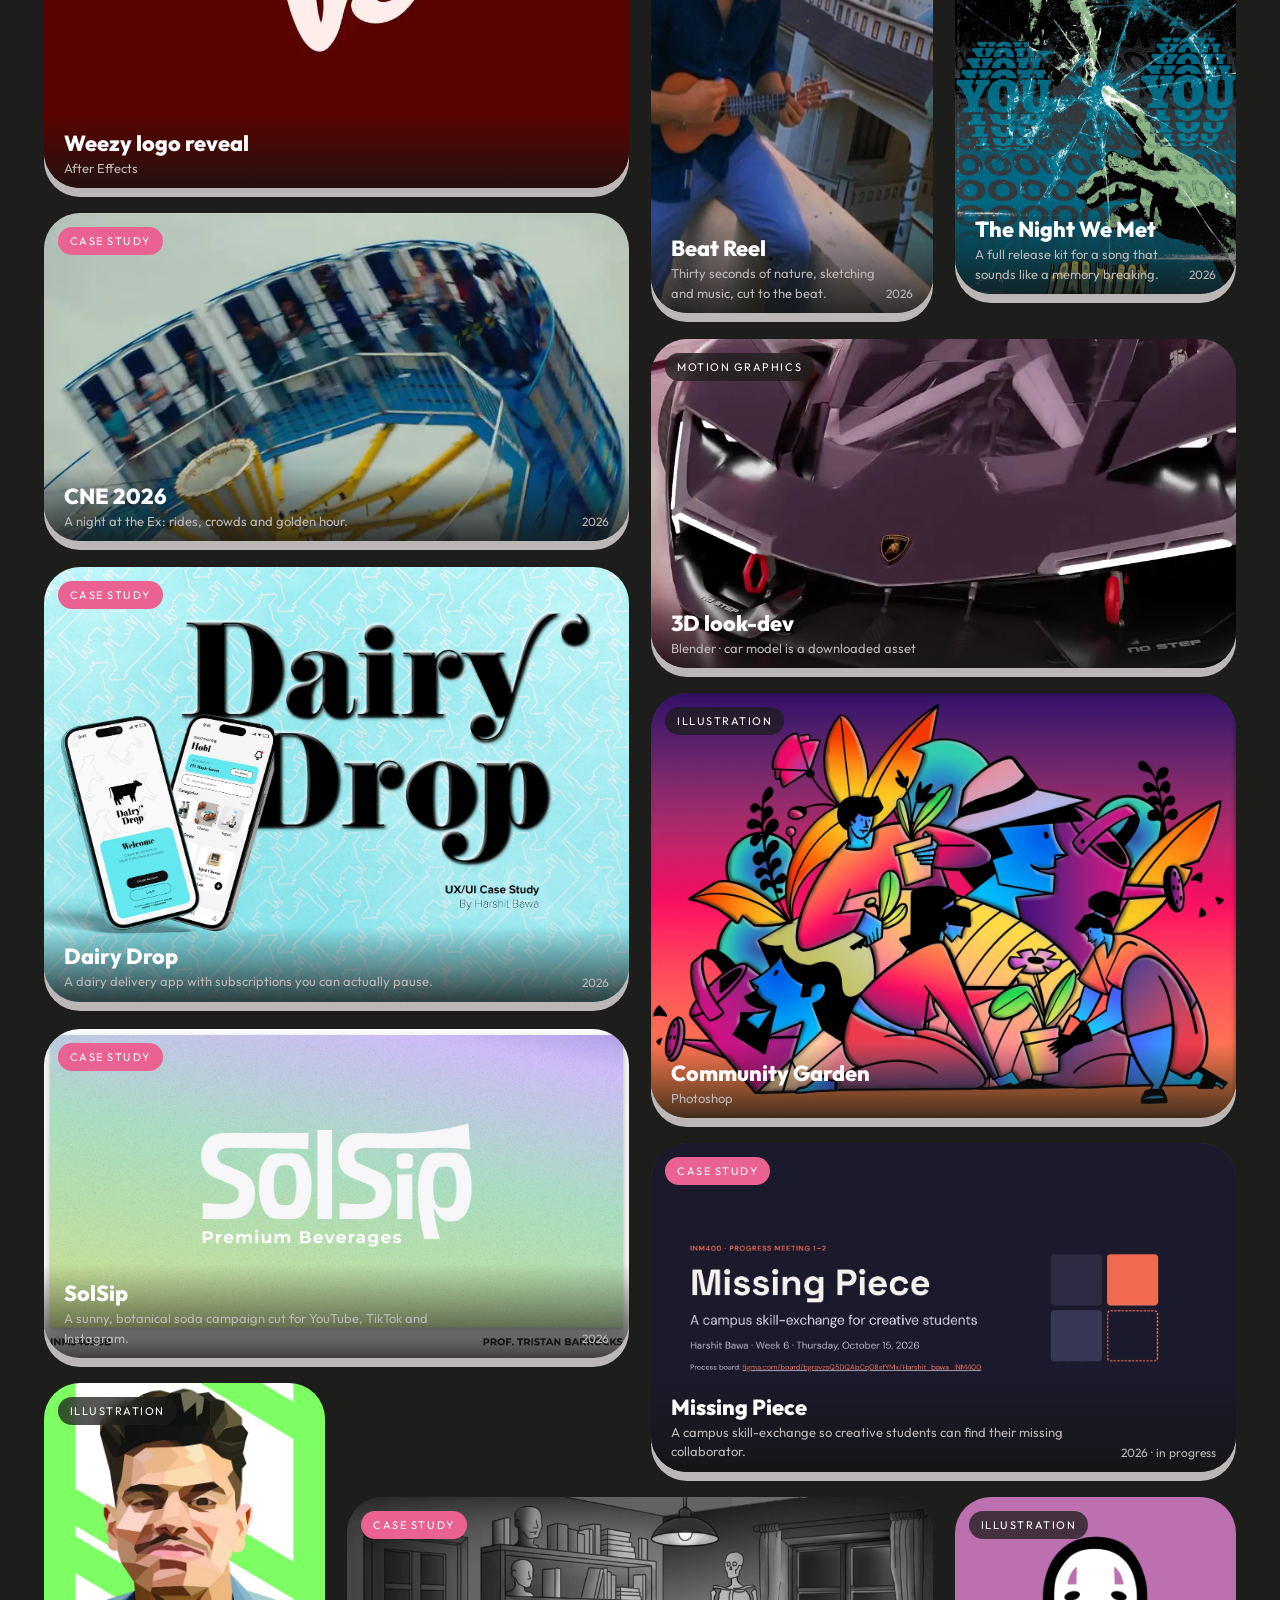
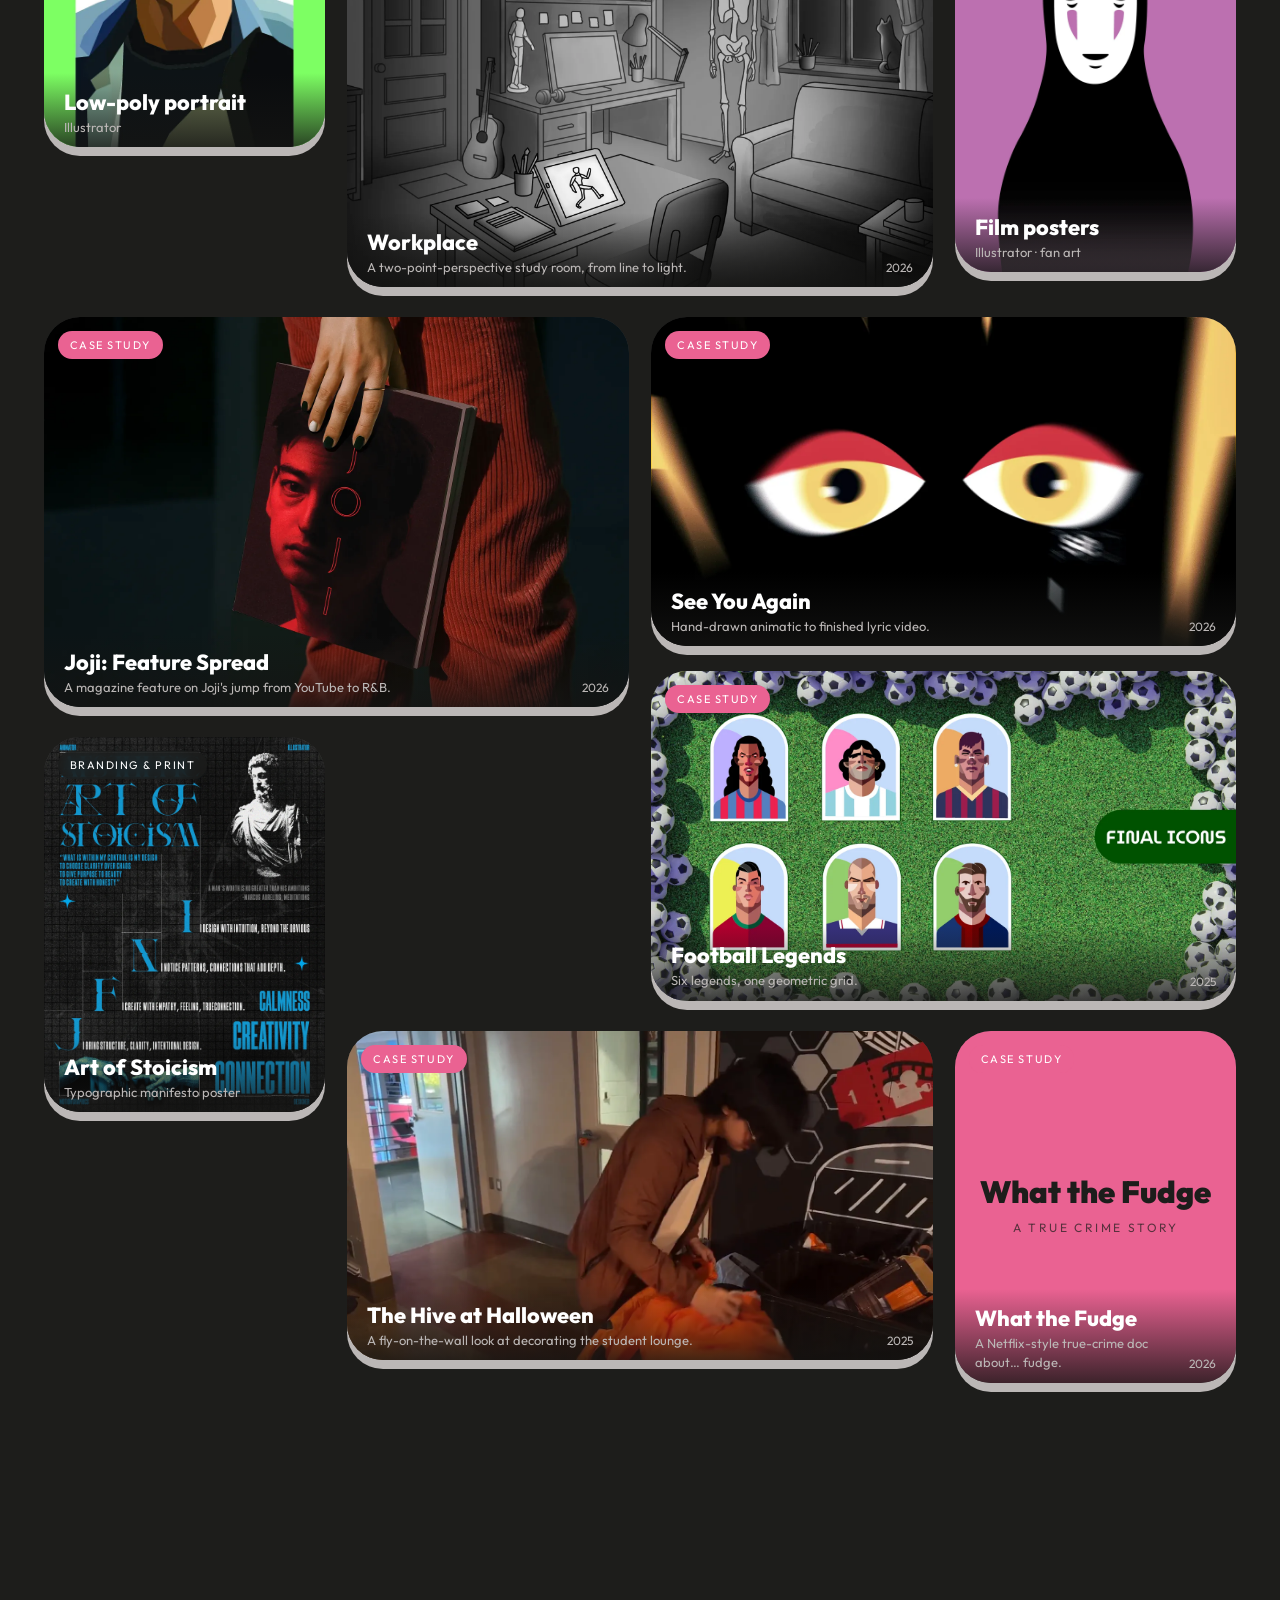
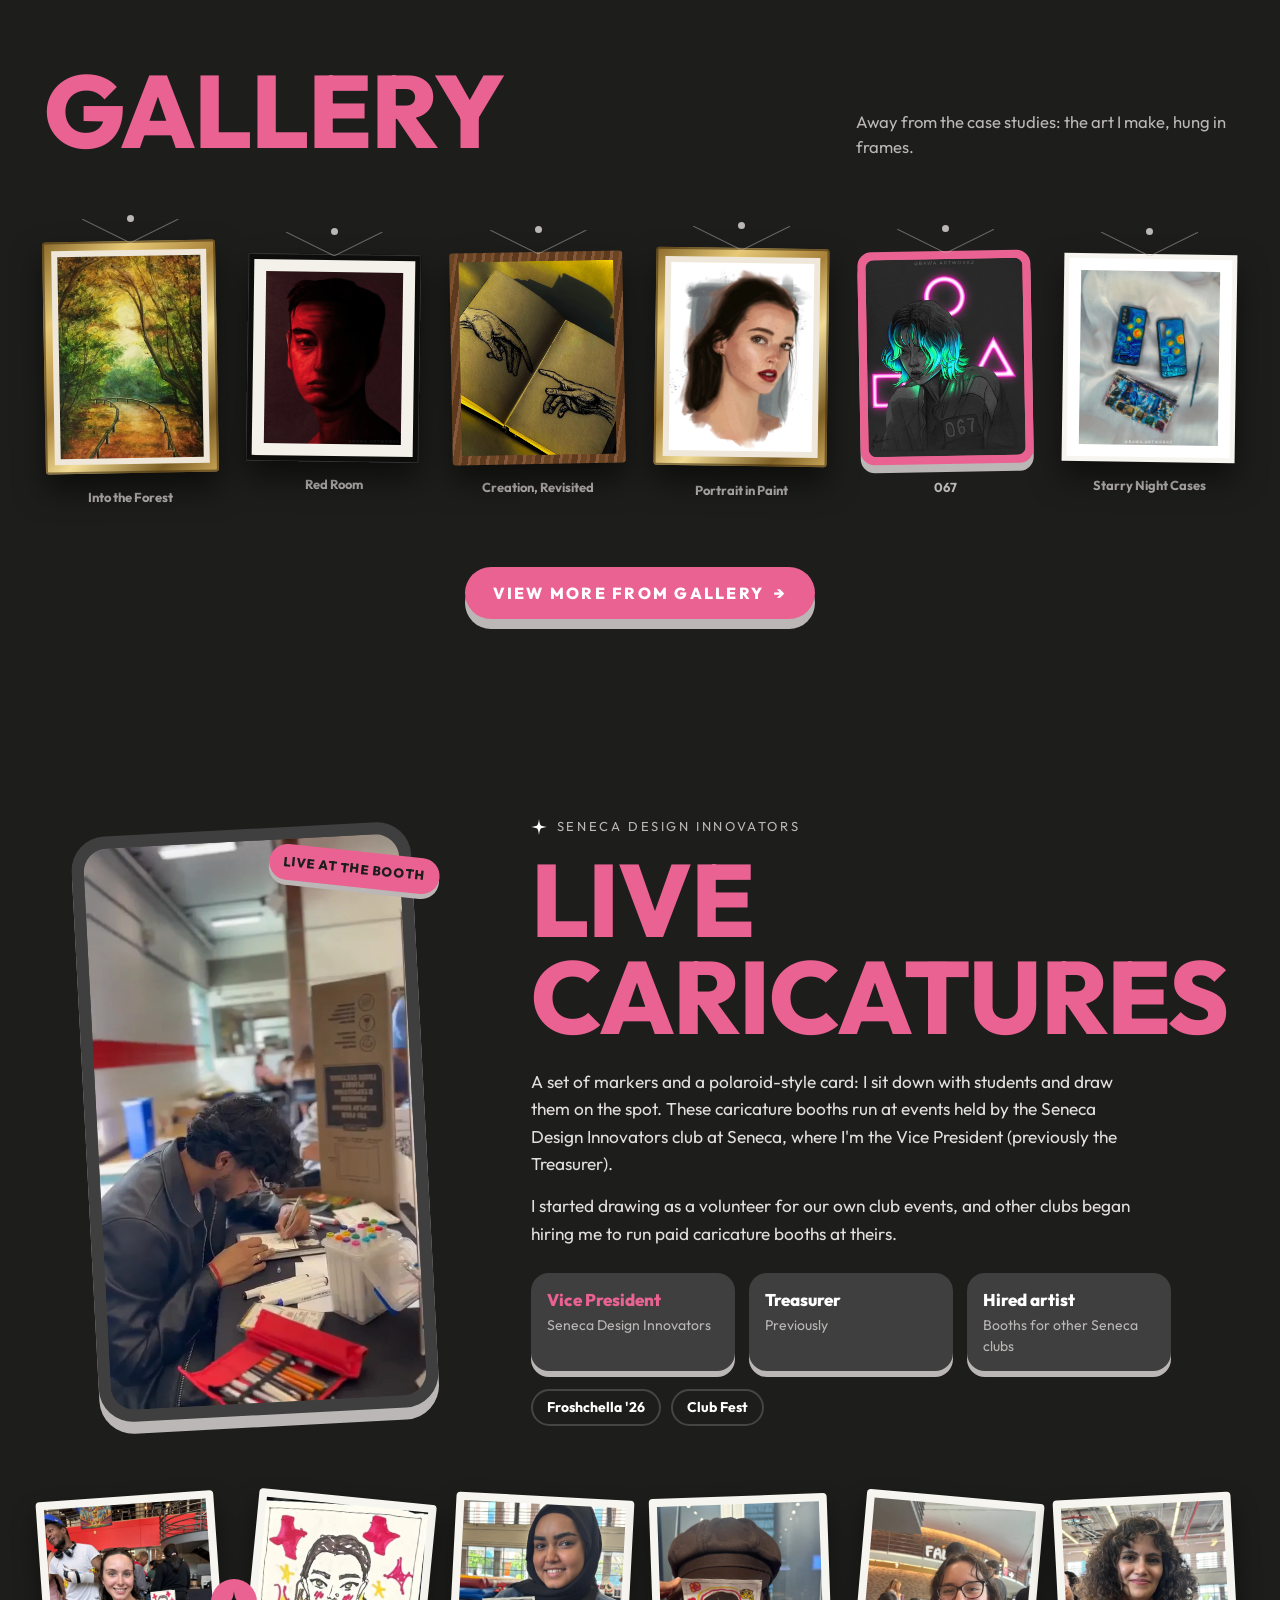
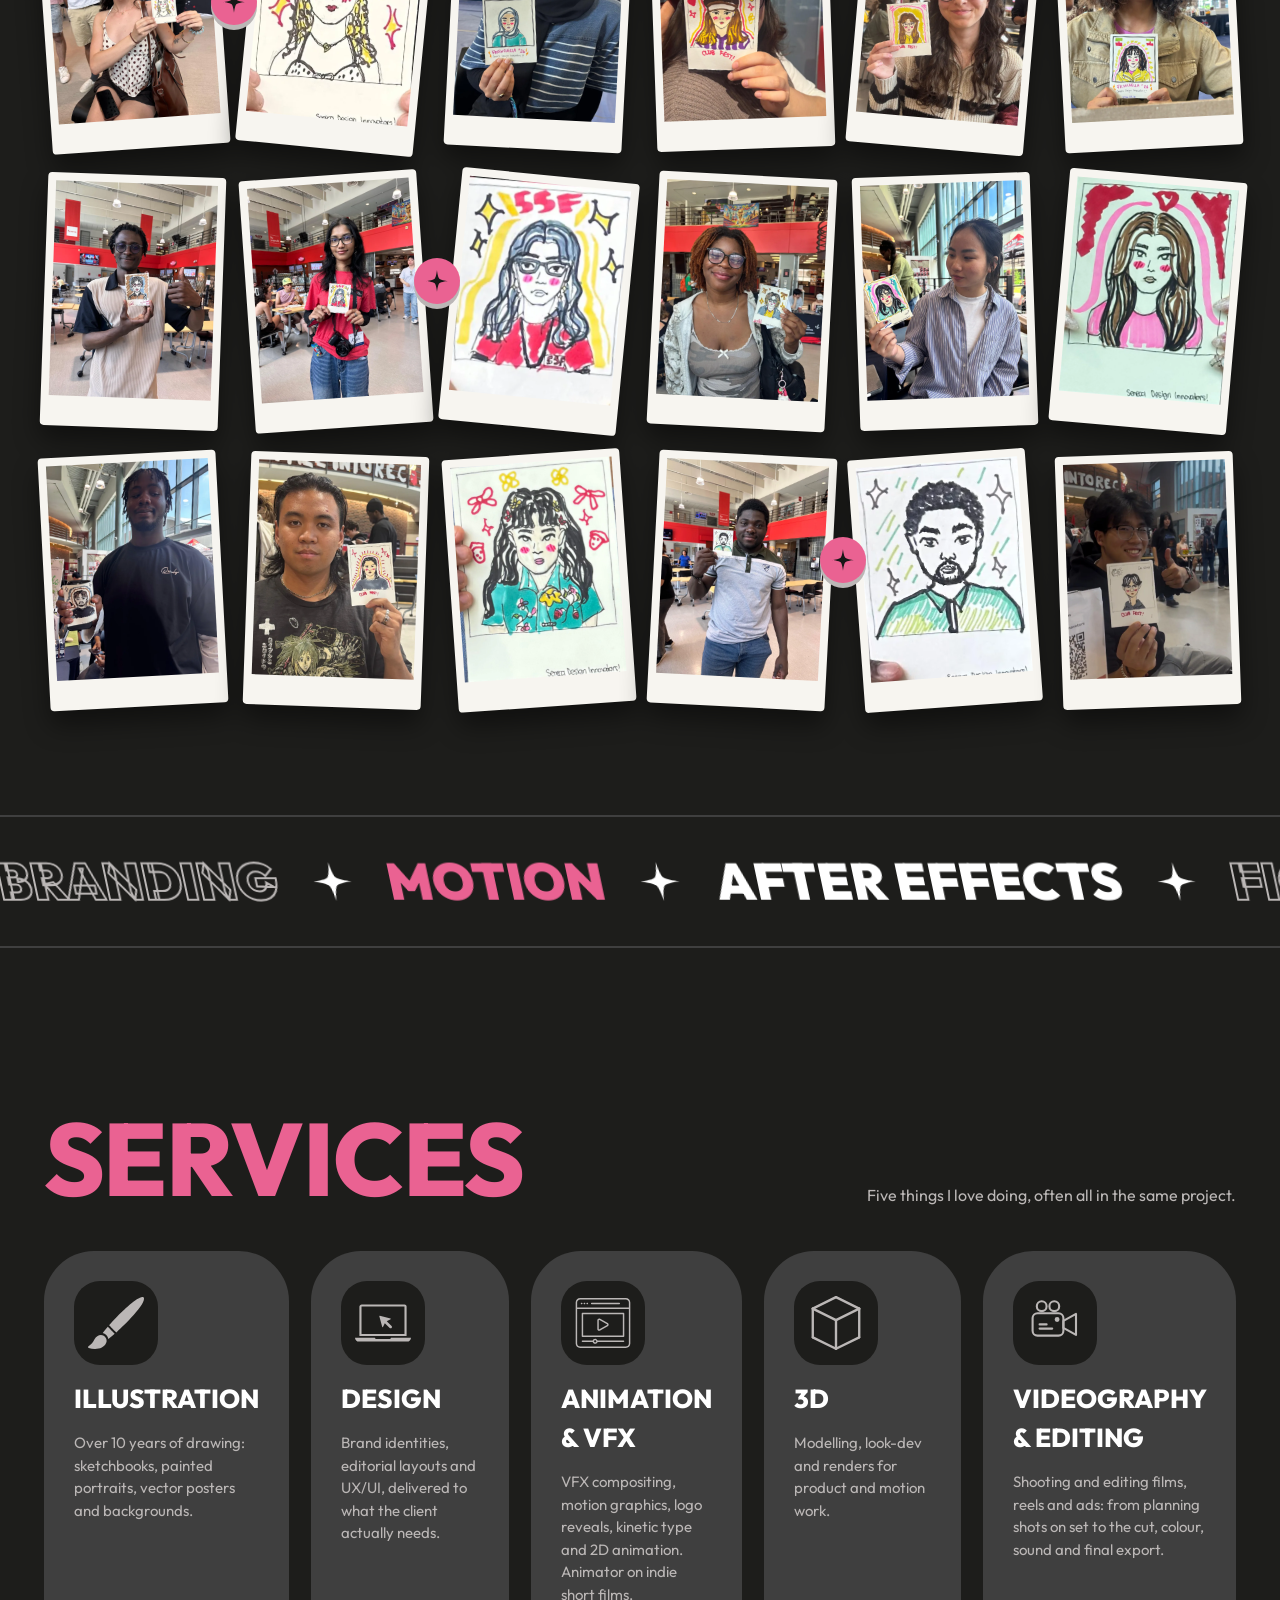
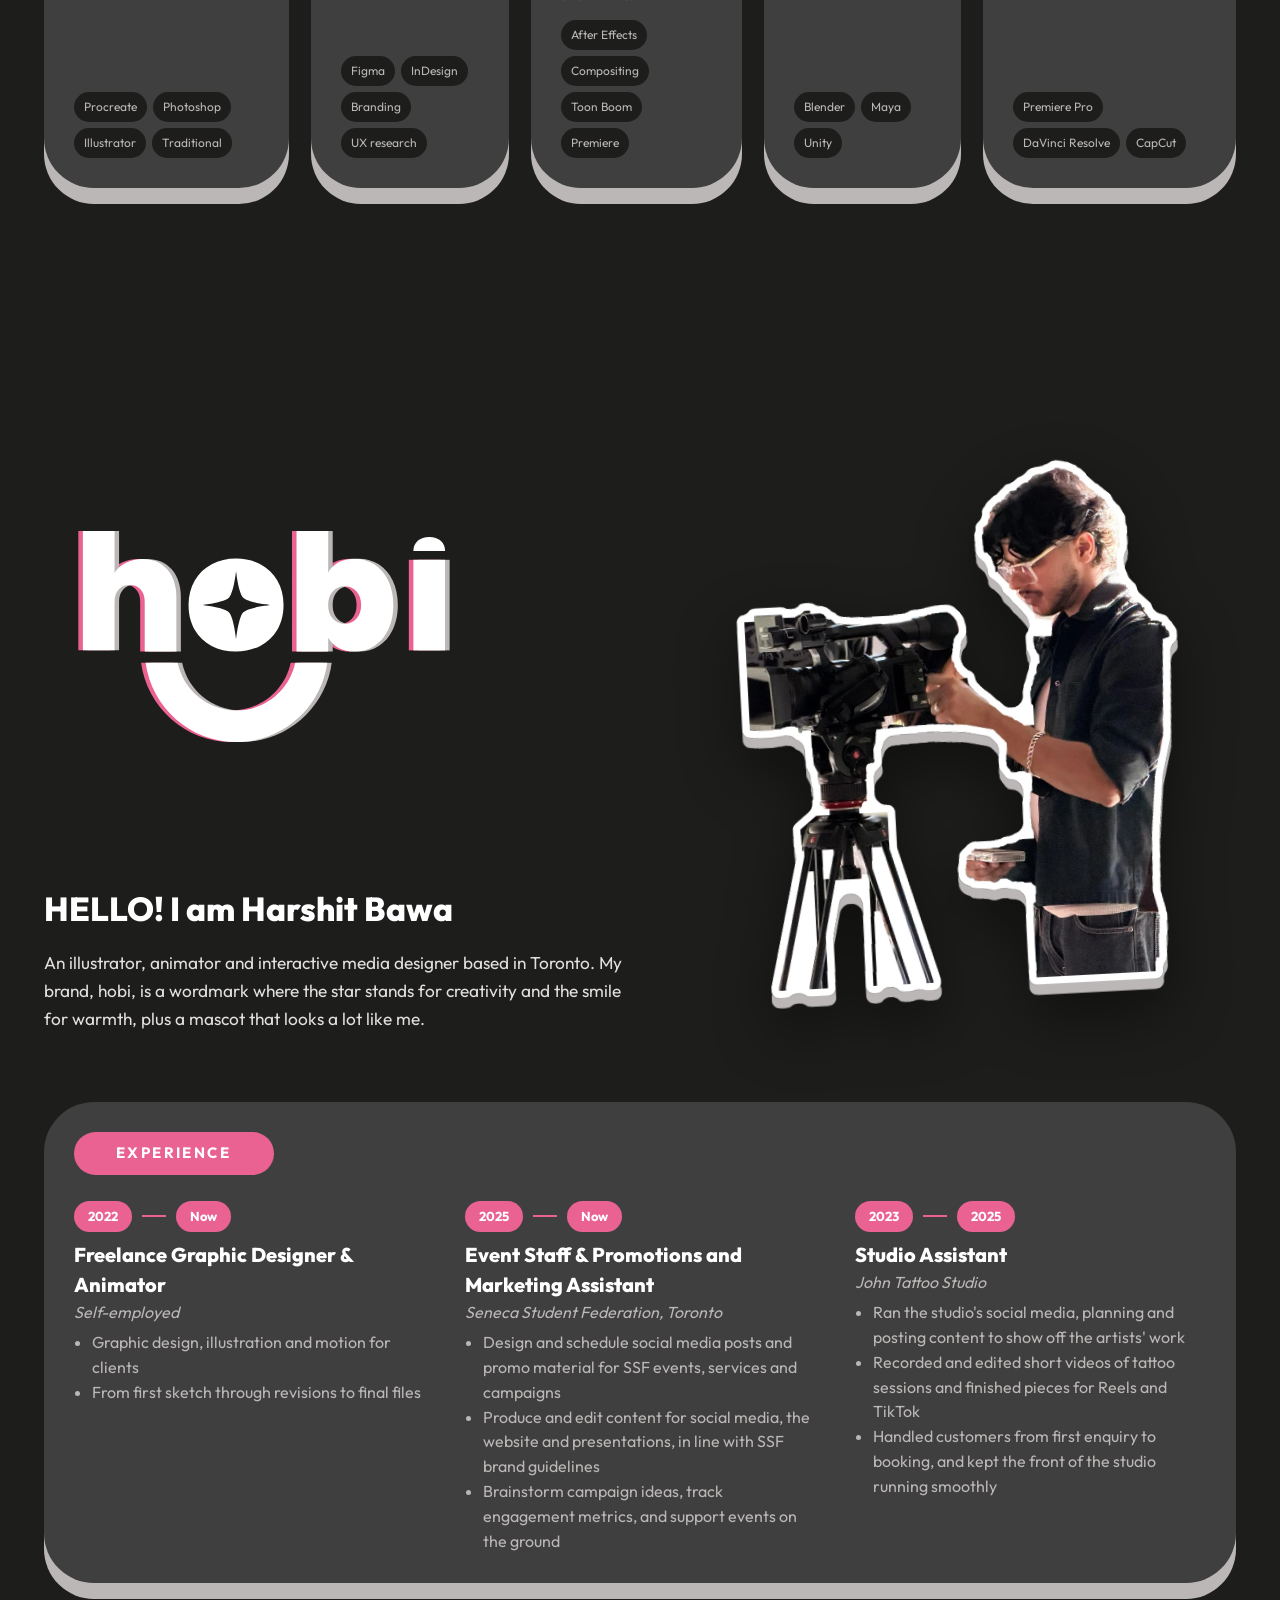
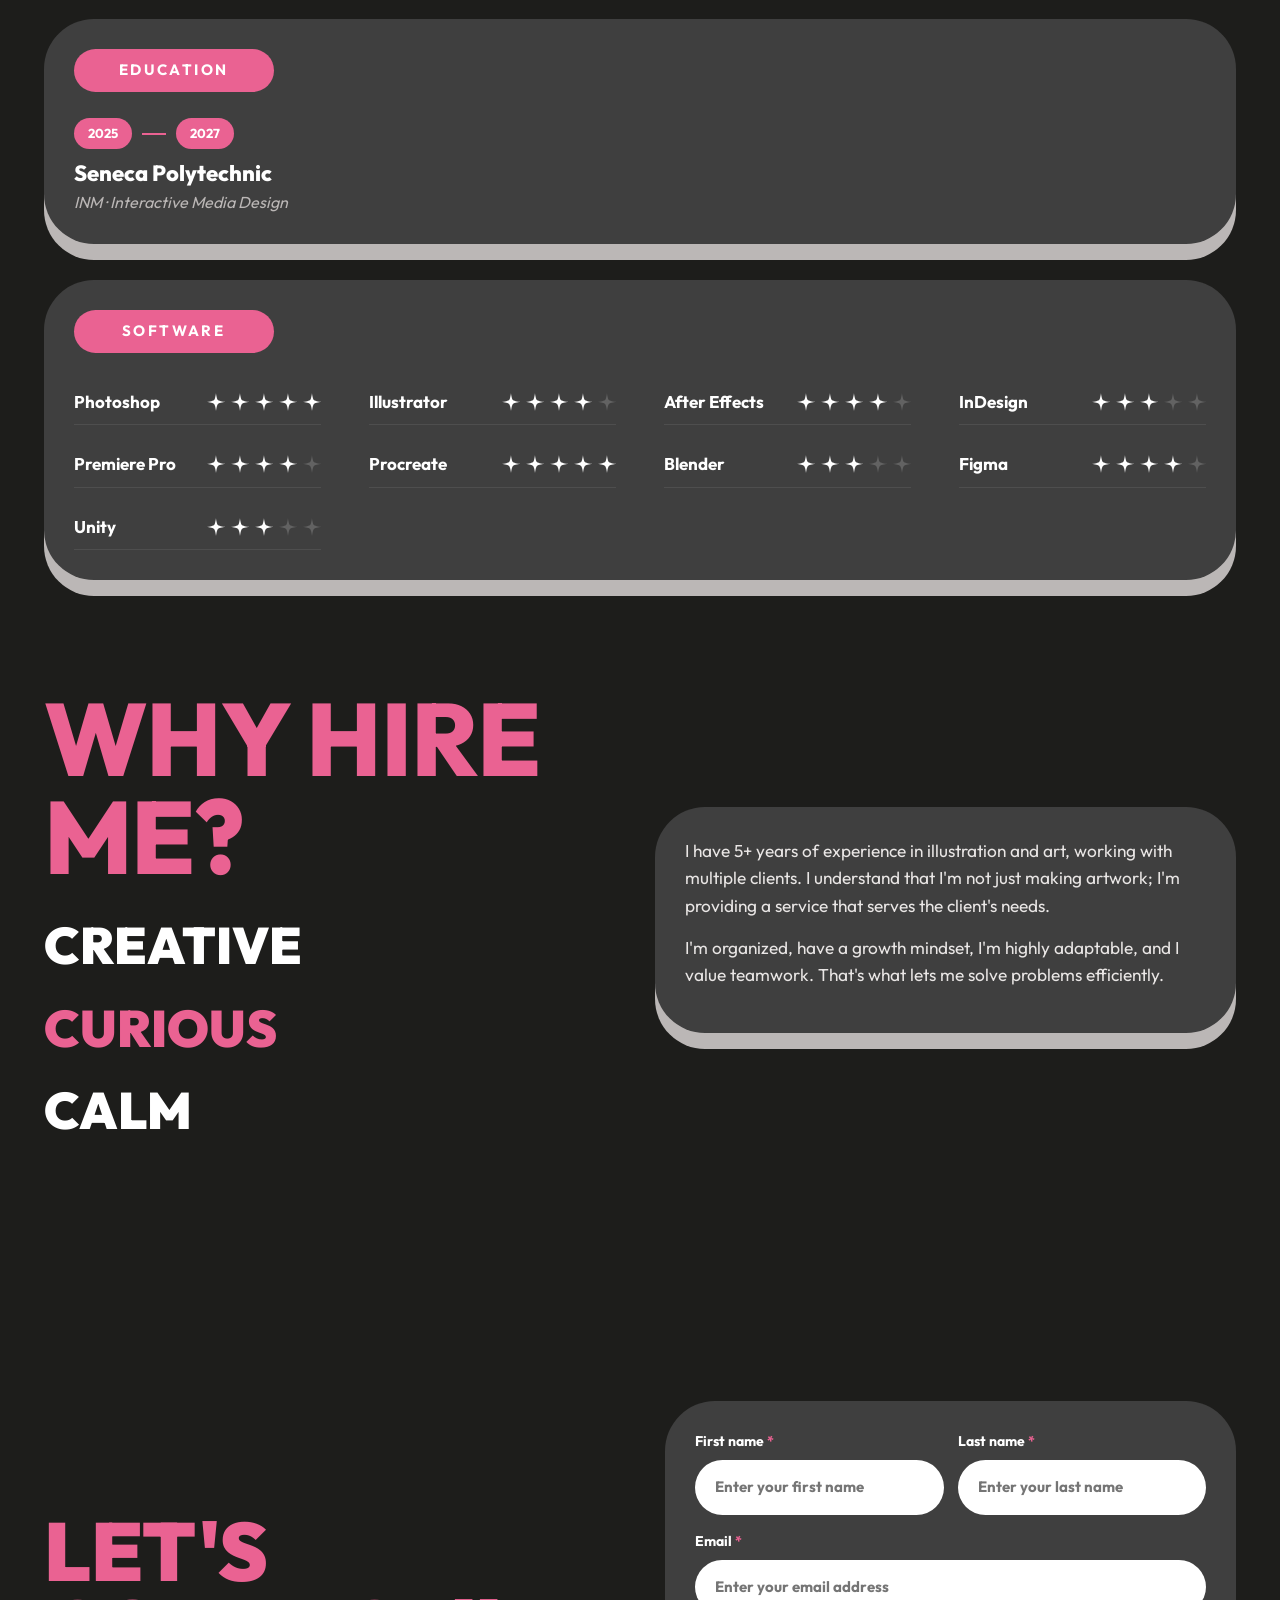
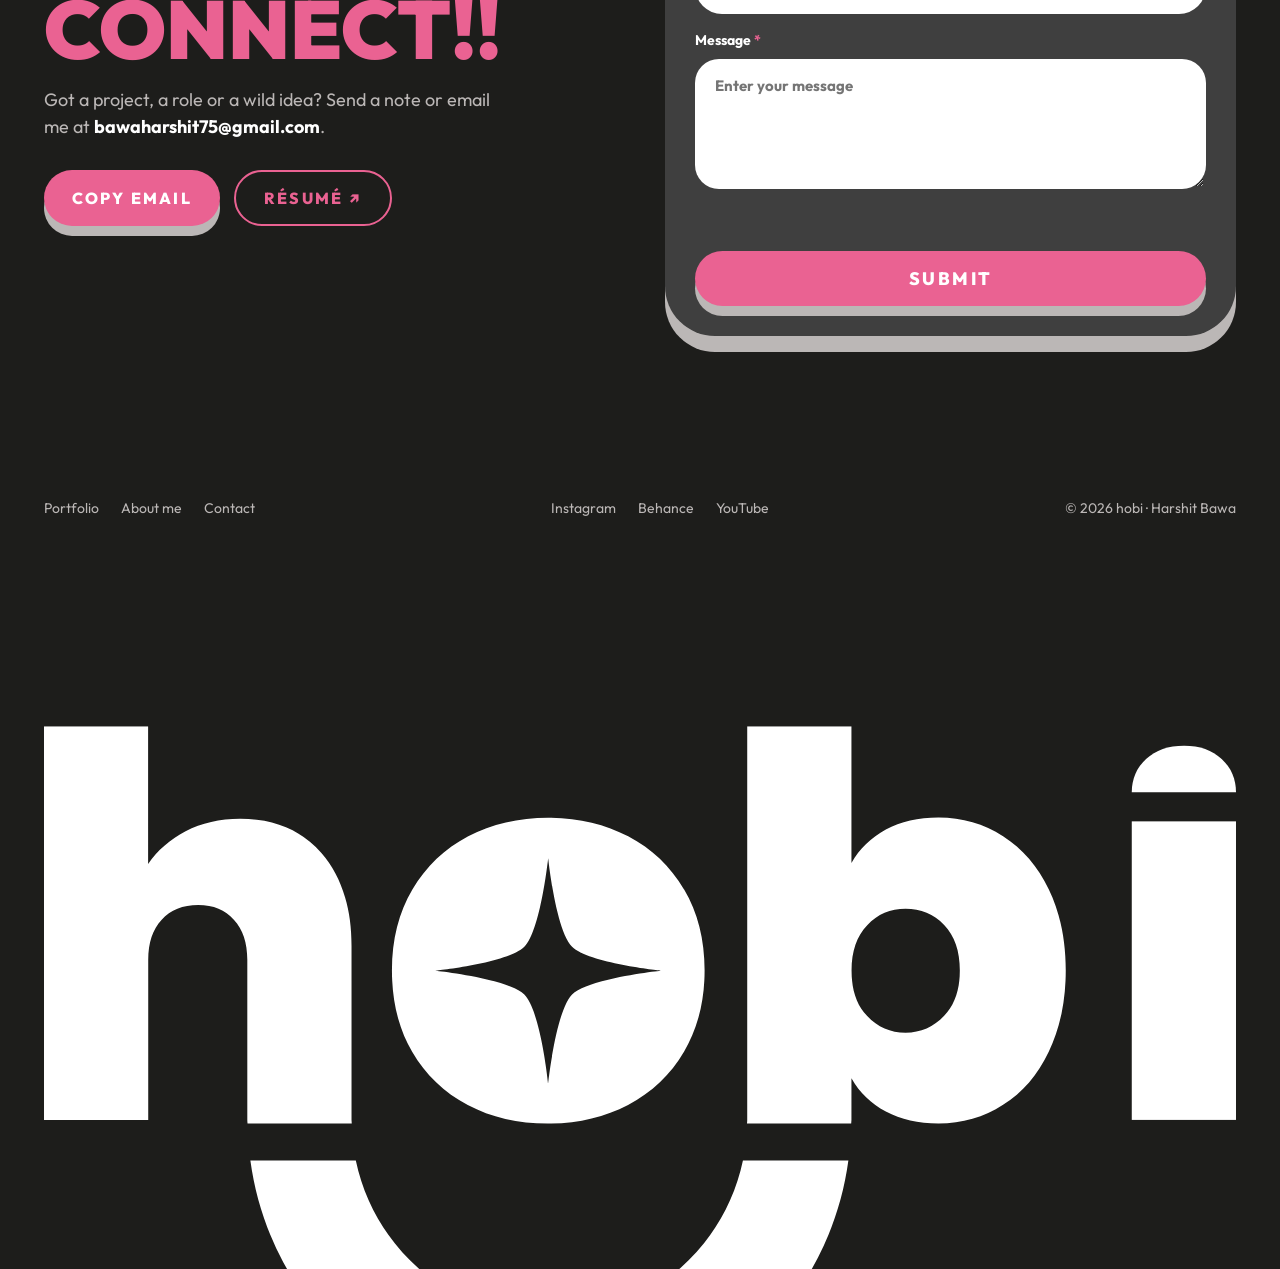
==== commit 20cfa13c: "Live Caricatures section, updated Experience (SSF marketing, studio assistant)" ====
--- a/index.html
+++ b/index.html
@@ -12,7 +12,7 @@
 <link rel="icon" href="media/hobi-side-logo.svg">
 <link rel="preconnect" href="https://fonts.googleapis.com"><link rel="preconnect" href="https://fonts.gstatic.com" crossorigin>
 <link href="https://fonts.googleapis.com/css2?family=Outfit:wght@400;500;600;700;800;900&display=swap" rel="stylesheet">
-<link rel="stylesheet" href="css/site.css?v=10">
+<link rel="stylesheet" href="css/site.css?v=11">
 </head>
 <body>
 
@@ -87,6 +87,31 @@
     </div>
   </section>
 
+  <!-- LIVE CARICATURES -->
+  <section class="cari" id="caricatures">
+    <div class="wrap">
+      <div class="cari-top">
+        <div class="cari-vid reveal">
+          <div class="phone"><video src="media/cc-live.mp4" poster="media/cc-live-poster.webp" autoplay muted loop playsinline preload="metadata" aria-label="Harshit drawing a caricature at a club event"></video></div>
+          <span class="tag">Live at the booth</span>
+        </div>
+        <div class="cari-txt">
+          <div class="kicker reveal"><img src="media/star-icon.svg" alt="">Seneca Design Innovators</div>
+          <h2 class="h-pink reveal">Live<br>Caricatures</h2>
+          <p class="reveal">A set of markers and a polaroid-style card: I sit down with students and draw them on the spot. These caricature booths run at events held by the Seneca Design Innovators club at Seneca, where I'm the Vice President (previously the Treasurer).</p>
+          <p class="reveal">I started drawing as a volunteer for our own club events, and other clubs began hiring me to run paid caricature booths at theirs.</p>
+          <div class="roles reveal">
+            <div><b>Vice President</b><span>Seneca Design Innovators</span></div>
+            <div><b>Treasurer</b><span>Previously</span></div>
+            <div><b>Hired artist</b><span>Booths for other Seneca clubs</span></div>
+          </div>
+          <div class="evs reveal"><span>Froshchella '26</span><span>Club Fest</span></div>
+        </div>
+      </div>
+      <div class="polas" id="polas"></div>
+    </div>
+  </section>
+
   <!-- MARQUEE -->
   <div class="marquee" aria-hidden="true"><div class="track" id="mq"></div></div>
 
@@ -120,8 +145,8 @@
           <div class="pill">Experience</div>
           <div class="exp">
             <div><div class="yr"><b>2022</b><i></i><b>Now</b></div><h4>Freelance Graphic Designer & Animator</h4><p>Self-employed</p><ul><li>Graphic design, illustration and motion for clients</li><li>From first sketch through revisions to final files</li></ul></div>
-            <div><div class="yr"><b>2025</b><i></i><b>Now</b></div><h4>Event Staff & Front Desk</h4><p>Seneca Student Federation, Toronto</p></div>
-            <div><div class="yr"><b>2023</b><i></i><b>2025</b></div><h4>Studio Assistant</h4><p>John Tattoo Studio</p></div>
+            <div><div class="yr"><b>2025</b><i></i><b>Now</b></div><h4>Event Staff & Promotions and Marketing Assistant</h4><p>Seneca Student Federation, Toronto</p><ul><li>Design and schedule social media posts and promo material for SSF events, services and campaigns</li><li>Produce and edit content for social media, the website and presentations, in line with SSF brand guidelines</li><li>Brainstorm campaign ideas, track engagement metrics, and support events on the ground</li></ul></div>
+            <div><div class="yr"><b>2023</b><i></i><b>2025</b></div><h4>Studio Assistant</h4><p>John Tattoo Studio</p><ul><li>Ran the studio's social media, planning and posting content to show off the artists' work</li><li>Recorded and edited short videos of tattoo sessions and finished pieces for Reels and TikTok</li><li>Handled customers from first enquiry to booking, and kept the front of the studio running smoothly</li></ul></div>
           </div>
         </div>
         <div class="card reveal">
@@ -203,8 +228,8 @@
 <div id="lb"><button class="x" id="lbX">✕</button><button class="nav prev" id="lbP">‹</button><div class="inner" id="lbIn"></div><button class="nav next" id="lbN">›</button></div>
 
 <audio id="ding" src="media/confirmation-sound.mp3" preload="auto"></audio>
-<script src="js/projects.js?v=10"></script>
-<script src="js/ratios.js?v=10"></script>
-<script src="js/site.js?v=10"></script>
+<script src="js/projects.js?v=11"></script>
+<script src="js/ratios.js?v=11"></script>
+<script src="js/site.js?v=11"></script>
 </body>
 </html>
--- a/css/site.css
+++ b/css/site.css
@@ -411,3 +411,34 @@
 .cards .exp{display:grid;grid-template-columns:repeat(auto-fit,minmax(260px,1fr));gap:26px 40px}
 .cards .sw{display:grid;grid-template-columns:repeat(auto-fill,minmax(240px,1fr));gap:16px 48px}
 .cards .sw div{padding:10px 0;border-bottom:1px solid rgba(255,255,255,.08)}
+
+/* ---------- live caricatures ---------- */
+.cari{padding:10vh 0 12vh}
+.cari-top{display:grid;grid-template-columns:minmax(240px,.75fr) 1.25fr;gap:clamp(30px,5vw,80px);align-items:center;margin-bottom:70px}
+.cari-vid{position:relative;justify-self:center;width:min(340px,100%)}
+.cari-vid .phone{background:var(--panel);border-radius:34px;padding:12px;box-shadow:0 12px 0 var(--grey);transform:rotate(-3deg);transition:transform .5s var(--ease)}
+.cari-vid:hover .phone{transform:rotate(0)}
+.cari-vid video{display:block;width:100%;aspect-ratio:9/16;object-fit:cover;border-radius:24px;background:#000}
+.cari-vid .tag{position:absolute;top:22px;right:-14px;background:var(--pink);color:var(--ink);font-weight:800;font-size:13px;letter-spacing:.08em;text-transform:uppercase;padding:8px 14px;border-radius:999px;transform:rotate(6deg);box-shadow:0 5px 0 var(--grey)}
+.cari-txt h2{margin:14px 0 22px}
+.cari-txt p{color:#e2dfde;font-size:clamp(17px,1.35vw,20px);line-height:1.6;max-width:620px;margin-bottom:14px}
+.cari .roles{display:grid;grid-template-columns:repeat(3,1fr);gap:14px;margin:26px 0 18px;max-width:640px}
+.cari .roles div{background:var(--panel);border-radius:18px;padding:14px 16px;box-shadow:0 6px 0 var(--grey);display:flex;flex-direction:column;gap:2px}
+.cari .roles b{font-size:17px;font-weight:800}
+.cari .roles div:first-child b{color:var(--pink)}
+.cari .roles span{font-size:14px;color:var(--grey)}
+.cari .evs{display:flex;flex-wrap:wrap;gap:10px}
+.cari .evs span{border:2px solid rgba(255,255,255,.18);border-radius:999px;padding:6px 14px;font-size:14px;font-weight:700}
+.polas{display:grid;grid-template-columns:repeat(6,1fr);gap:clamp(14px,2vw,28px)}
+.pola{display:block;width:100%;background:#f7f5f0;padding:8px 8px 30px;border-radius:4px;box-shadow:0 14px 26px rgba(0,0,0,.45);rotate:var(--r);transition:transform .4s var(--ease),rotate .4s var(--ease),box-shadow .4s;cursor:zoom-in}
+.pola:hover{rotate:0deg;transform:translateY(-8px) scale(1.04);box-shadow:0 22px 34px rgba(0,0,0,.55);z-index:2;position:relative}
+.pola img{display:block;width:100%;aspect-ratio:3/4;object-fit:cover}
+@media (max-width:1000px){.polas{grid-template-columns:repeat(4,1fr)}.cari .roles{grid-template-columns:1fr 1fr}}
+@media (max-width:860px){.cari-top{grid-template-columns:1fr}}
+@media (max-width:560px){.polas{grid-template-columns:repeat(2,1fr)}.cari .roles{grid-template-columns:1fr}}
+
+.polas .pair{grid-column:span 2;display:grid;grid-template-columns:1fr 1fr;gap:clamp(14px,2vw,28px);position:relative}
+.polas .pair .pola.card{rotate:calc(var(--r) * -1.4)}
+.polas .pair .pola.card:hover{rotate:0deg}
+.pair-star{position:absolute;left:50%;top:42%;transform:translate(-50%,-50%);z-index:3;width:46px;height:46px;border-radius:50%;background:var(--pink);display:grid;place-items:center;box-shadow:0 5px 0 var(--grey);pointer-events:none}
+.pair-star img{width:22px;filter:brightness(0) saturate(100%) invert(9%)}
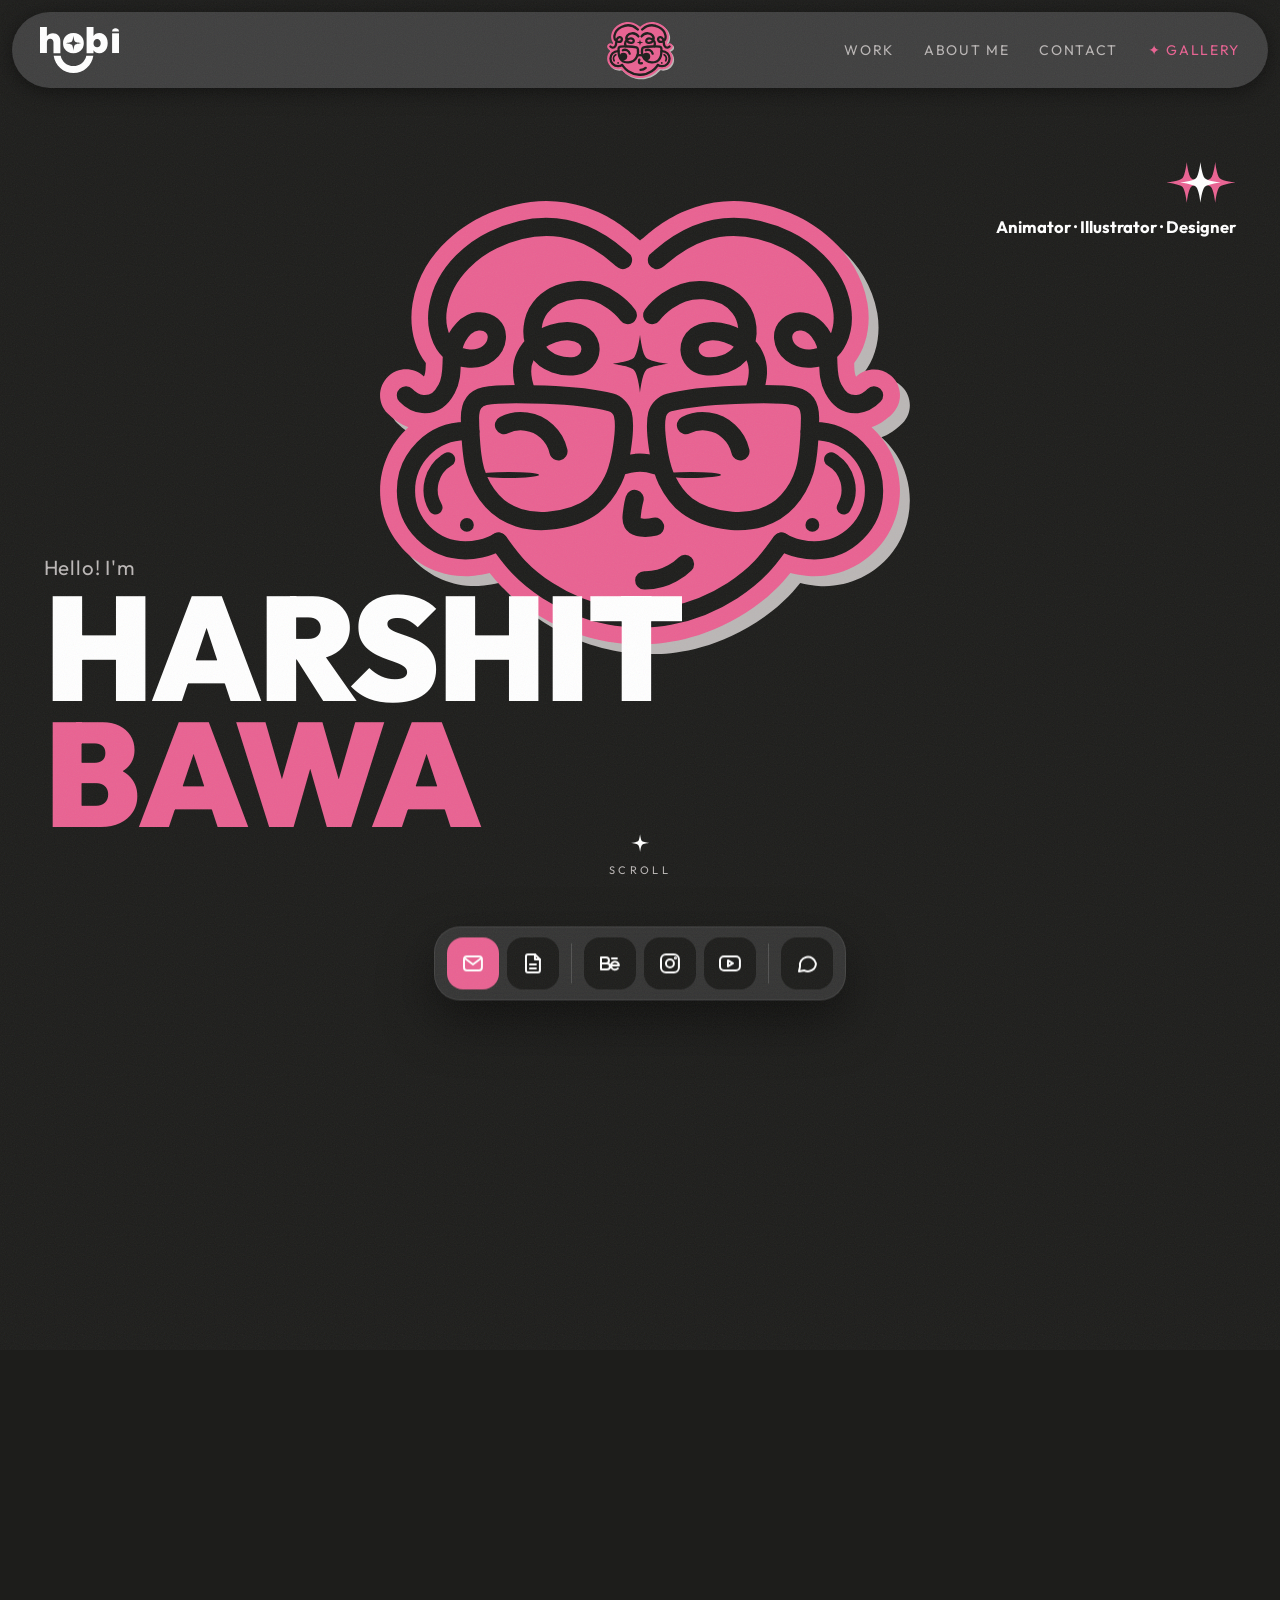
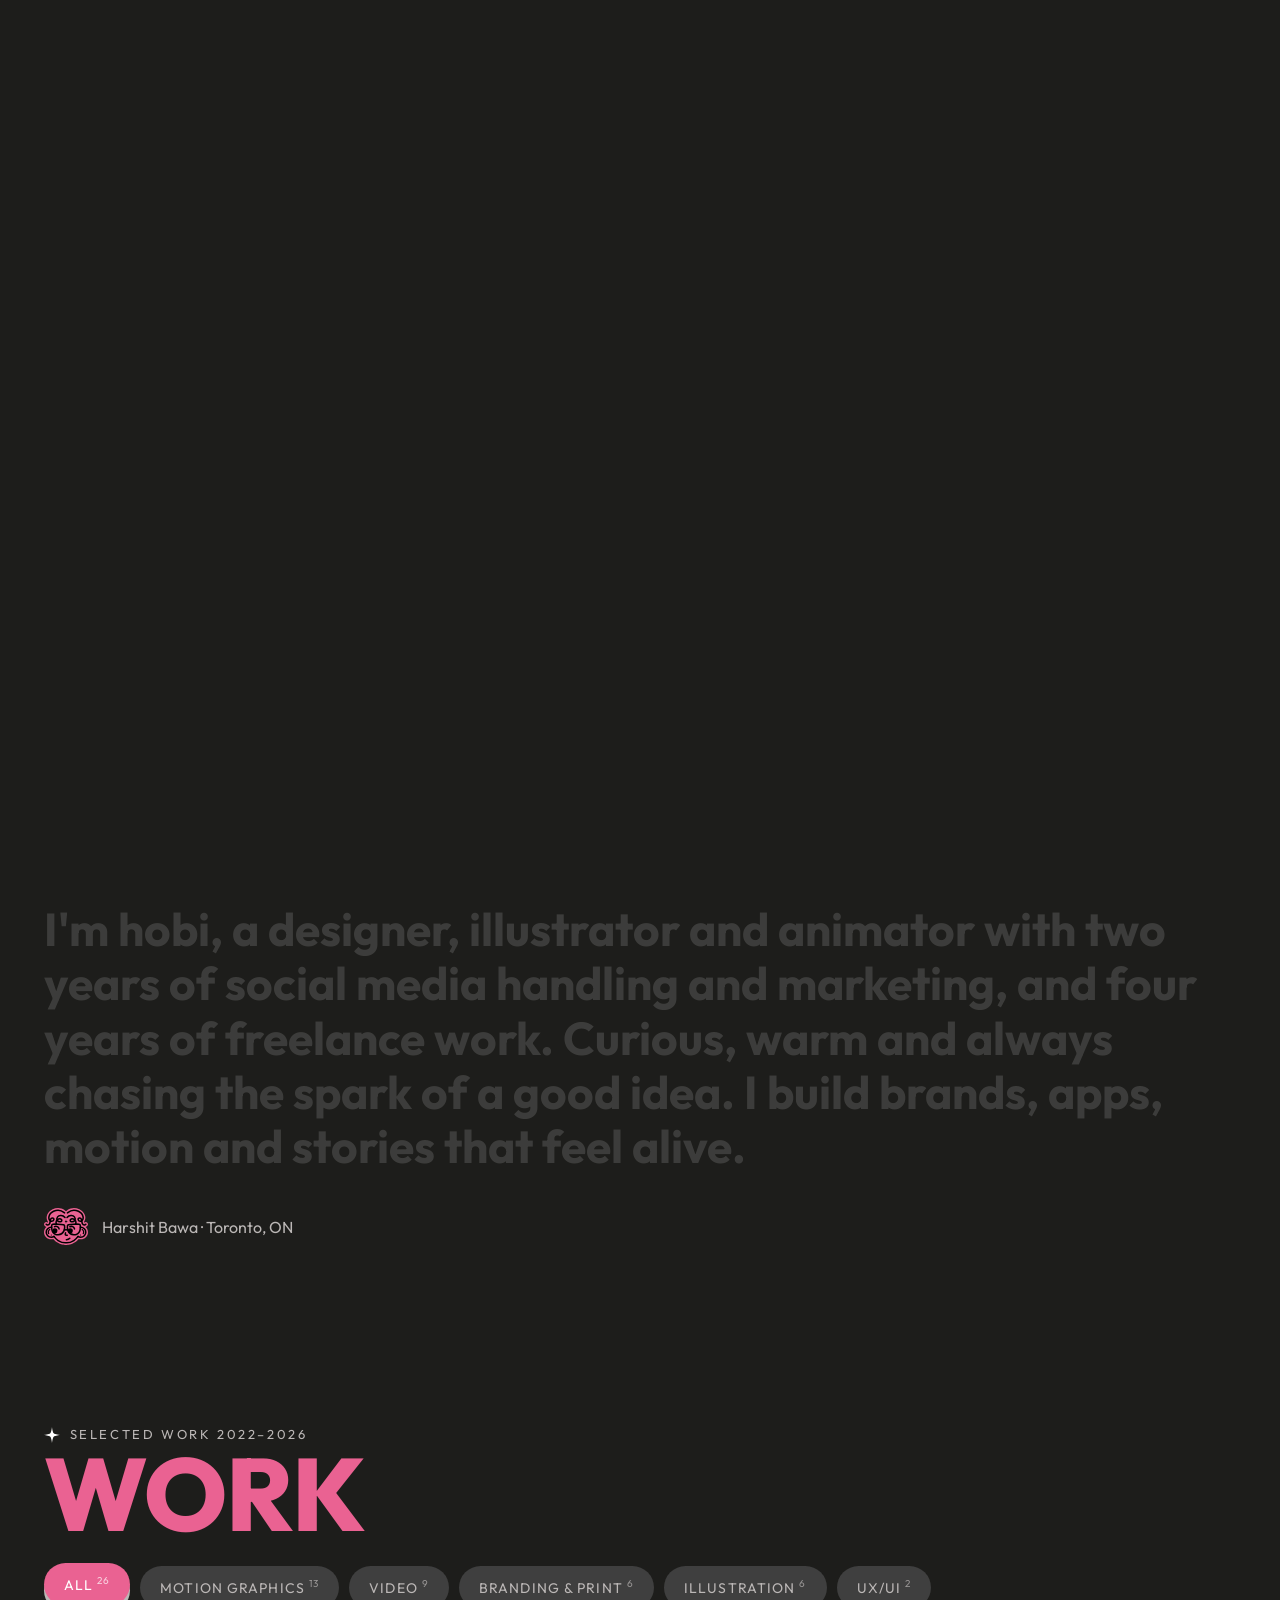
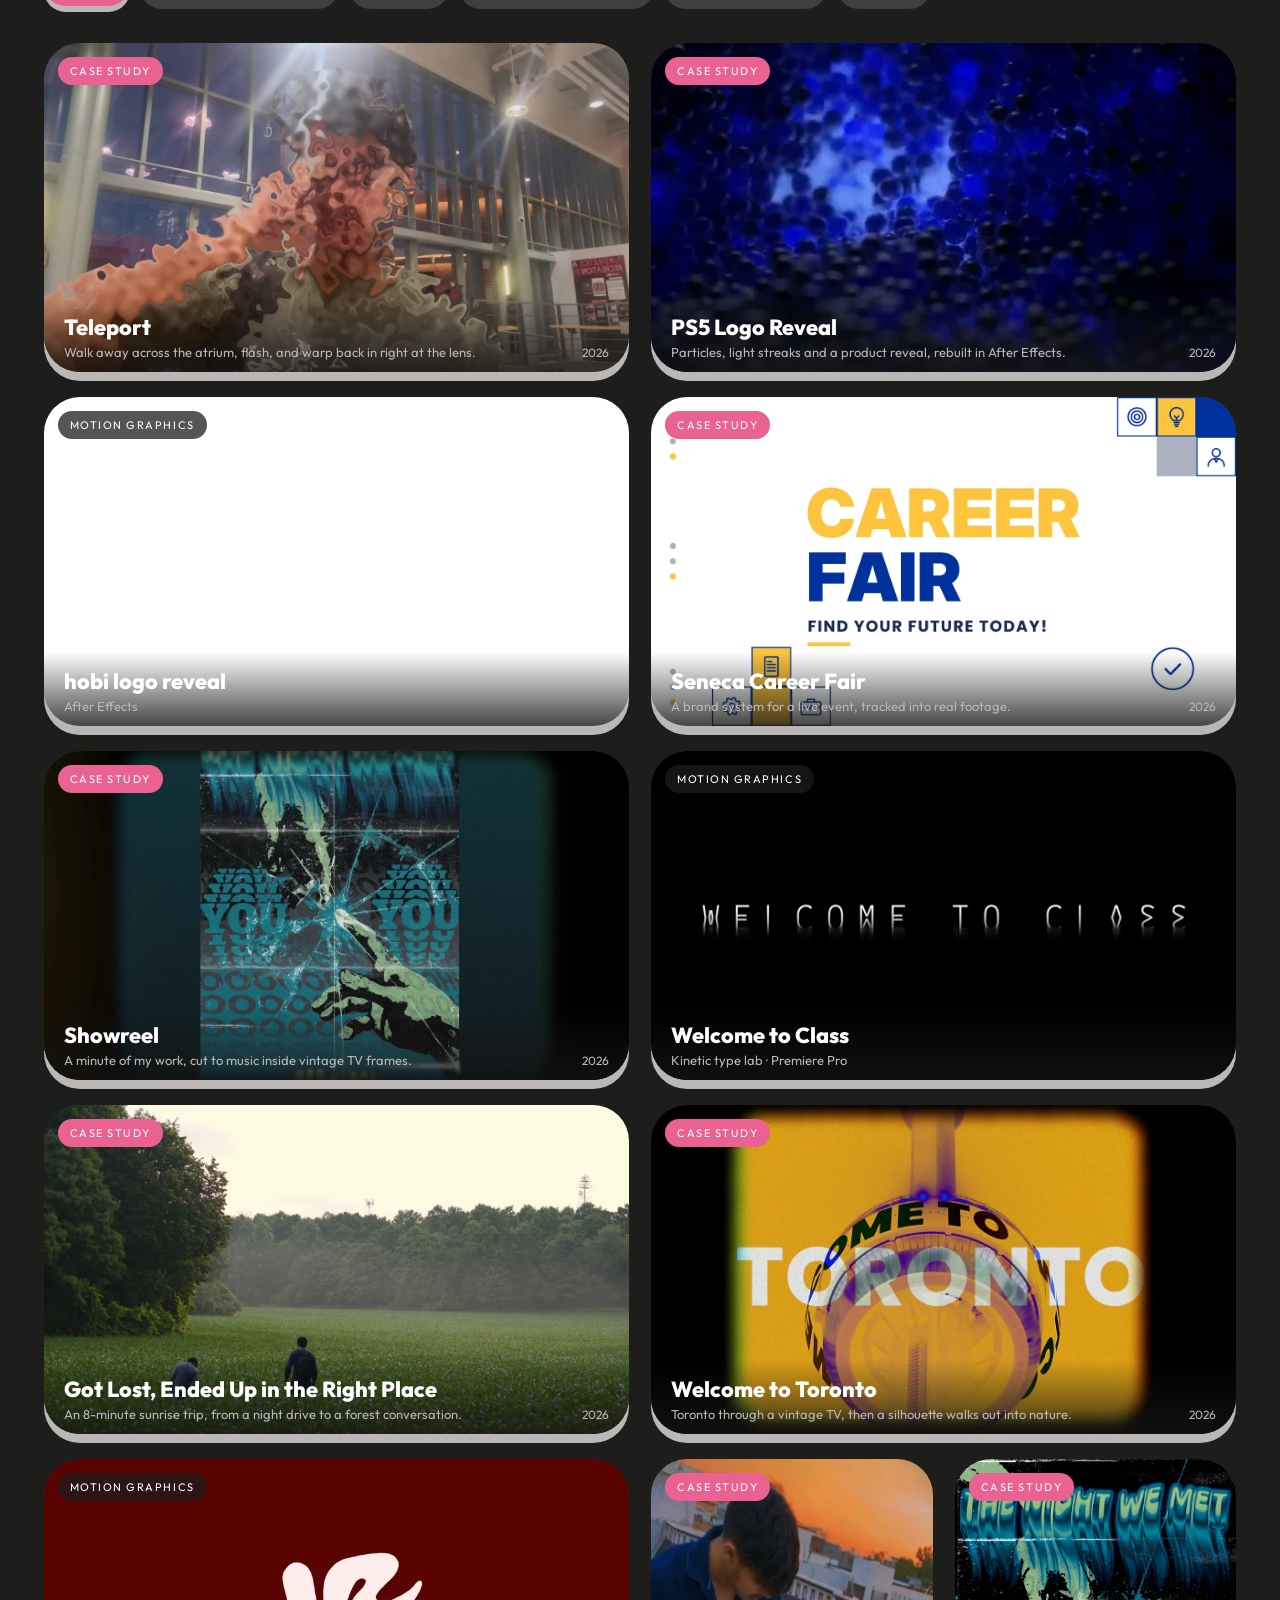
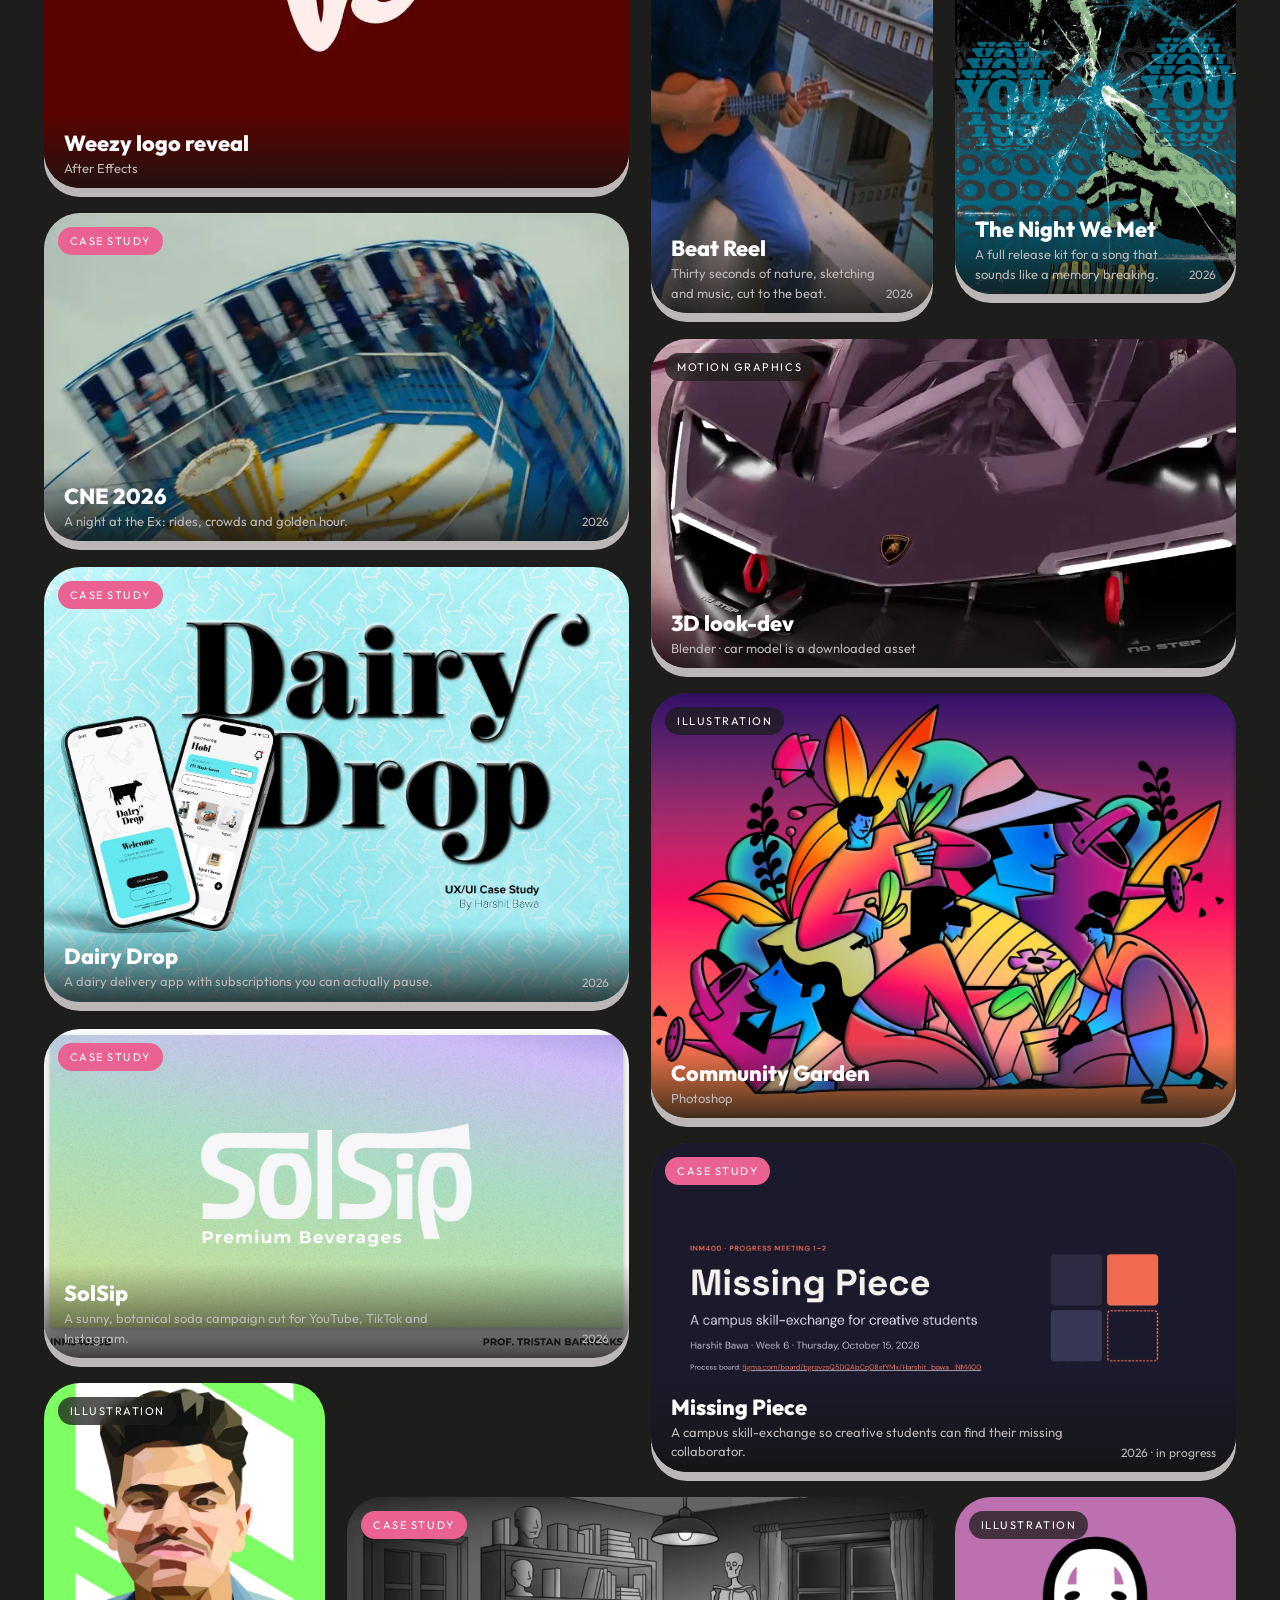
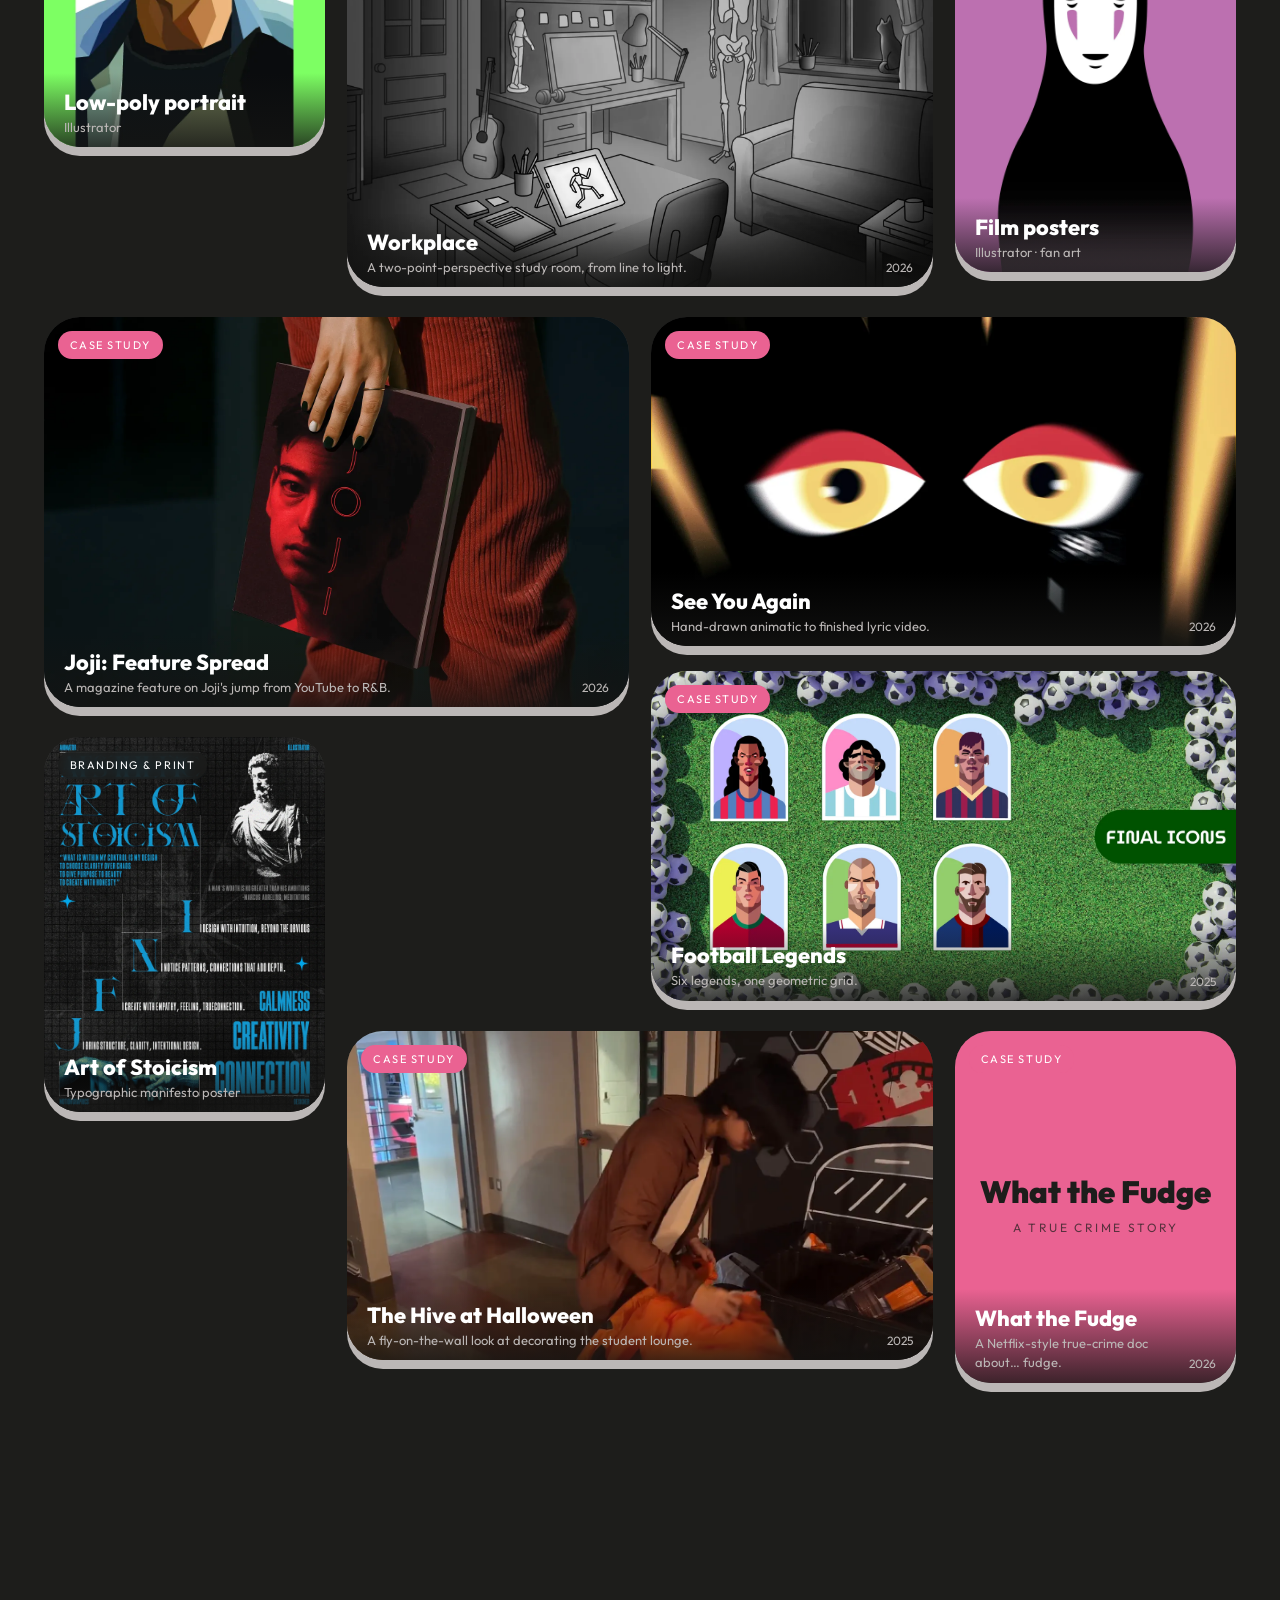
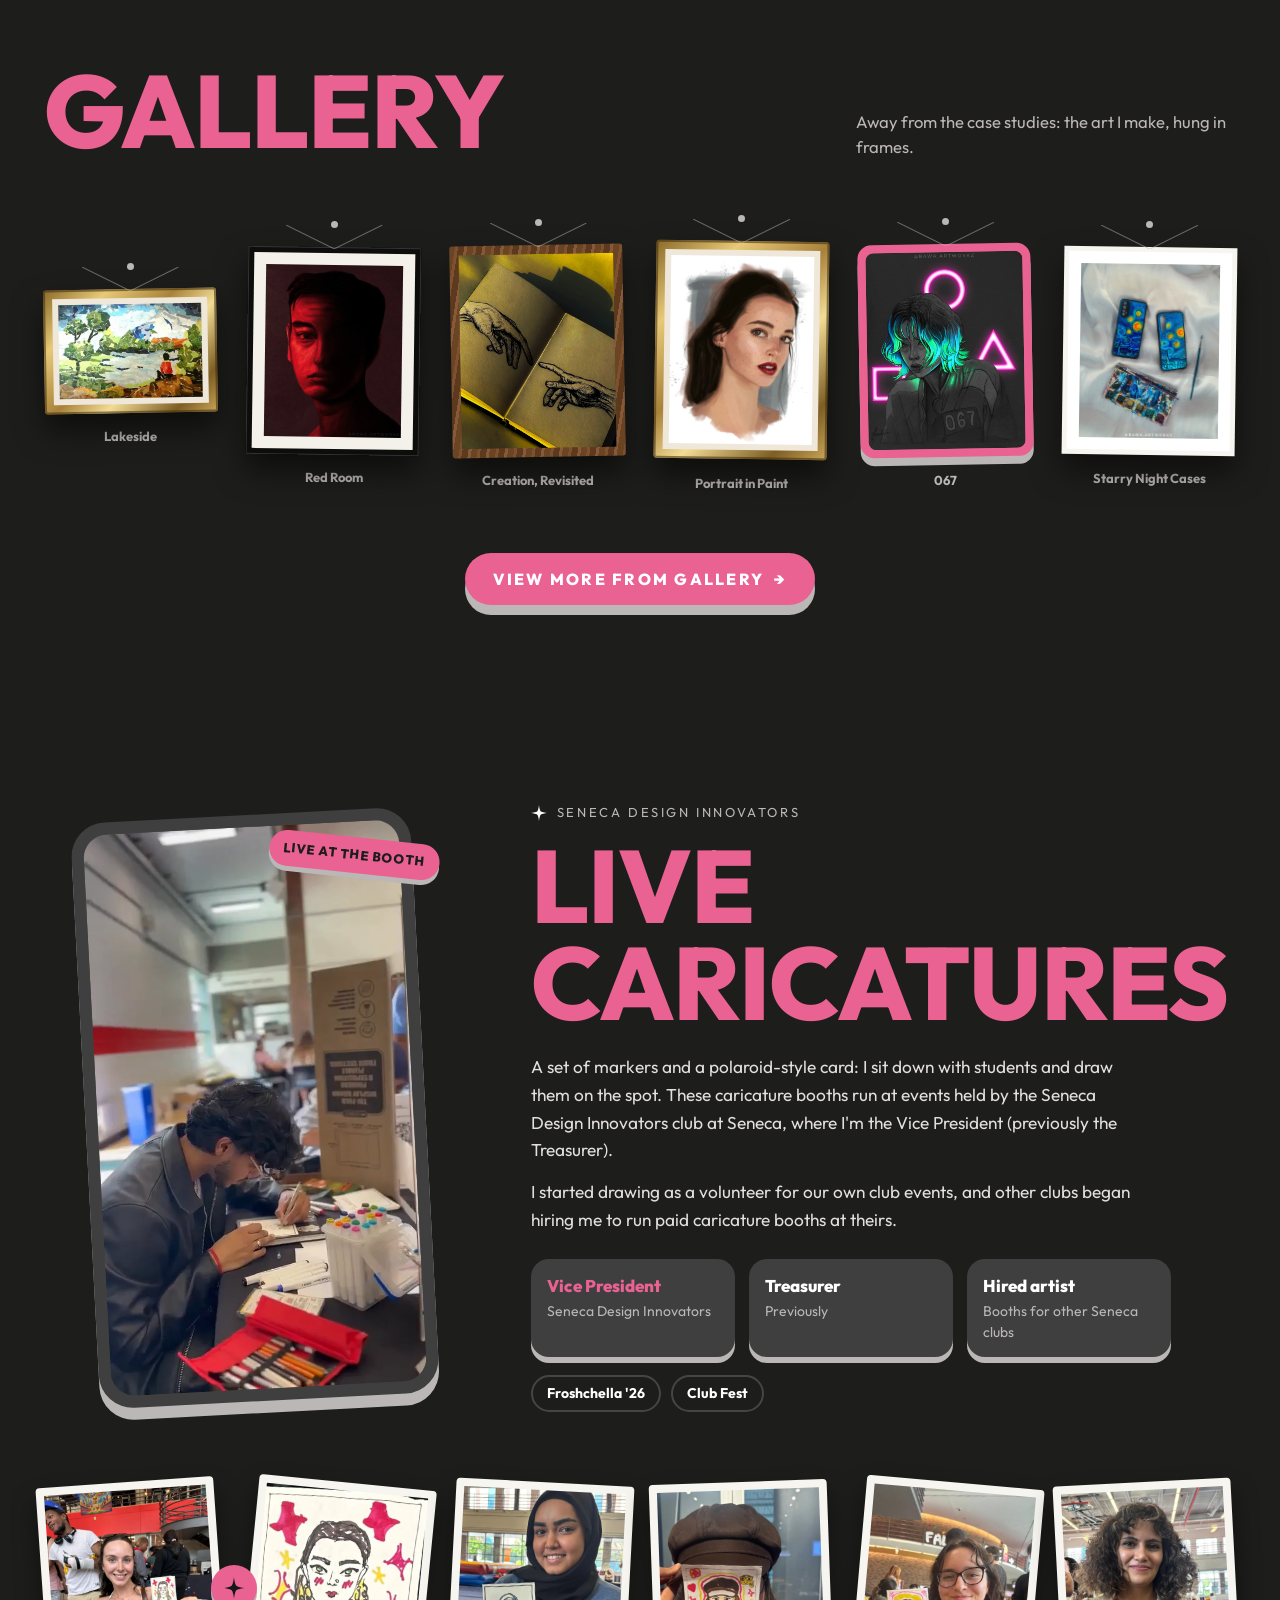
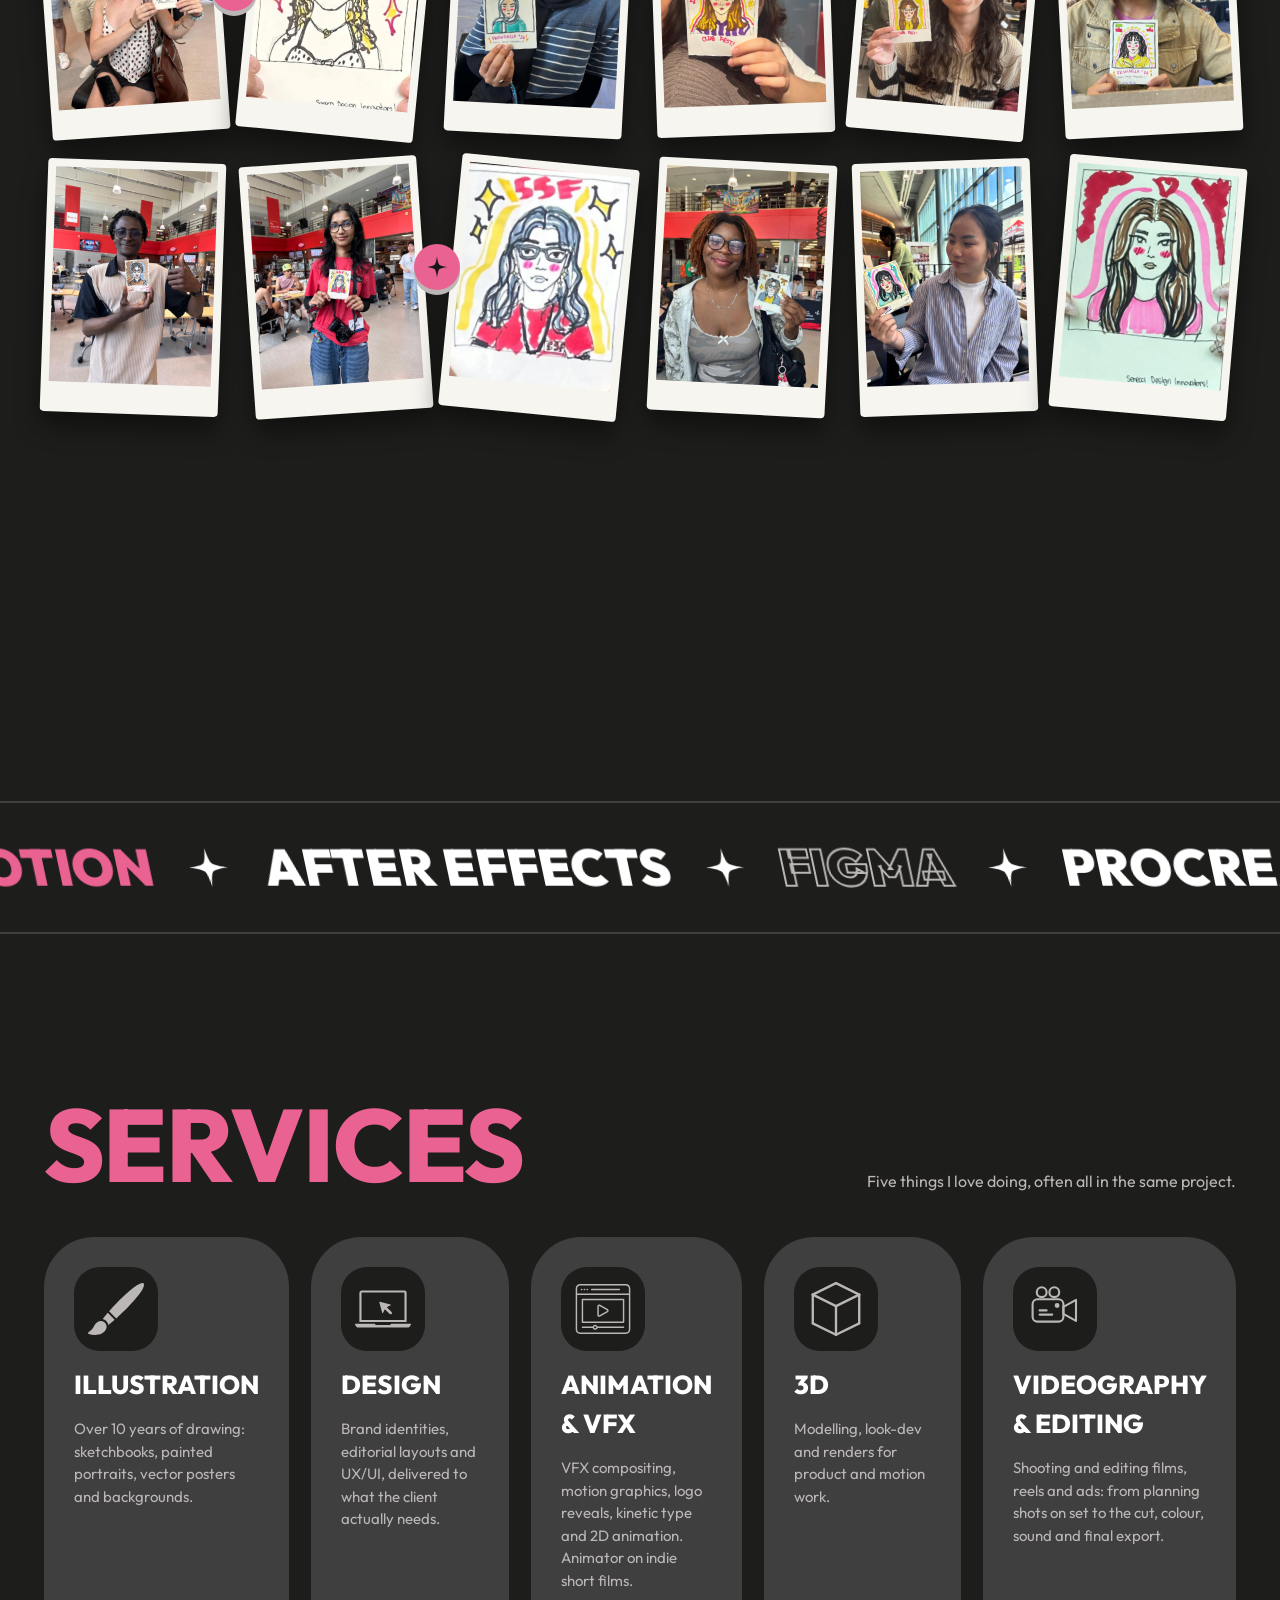
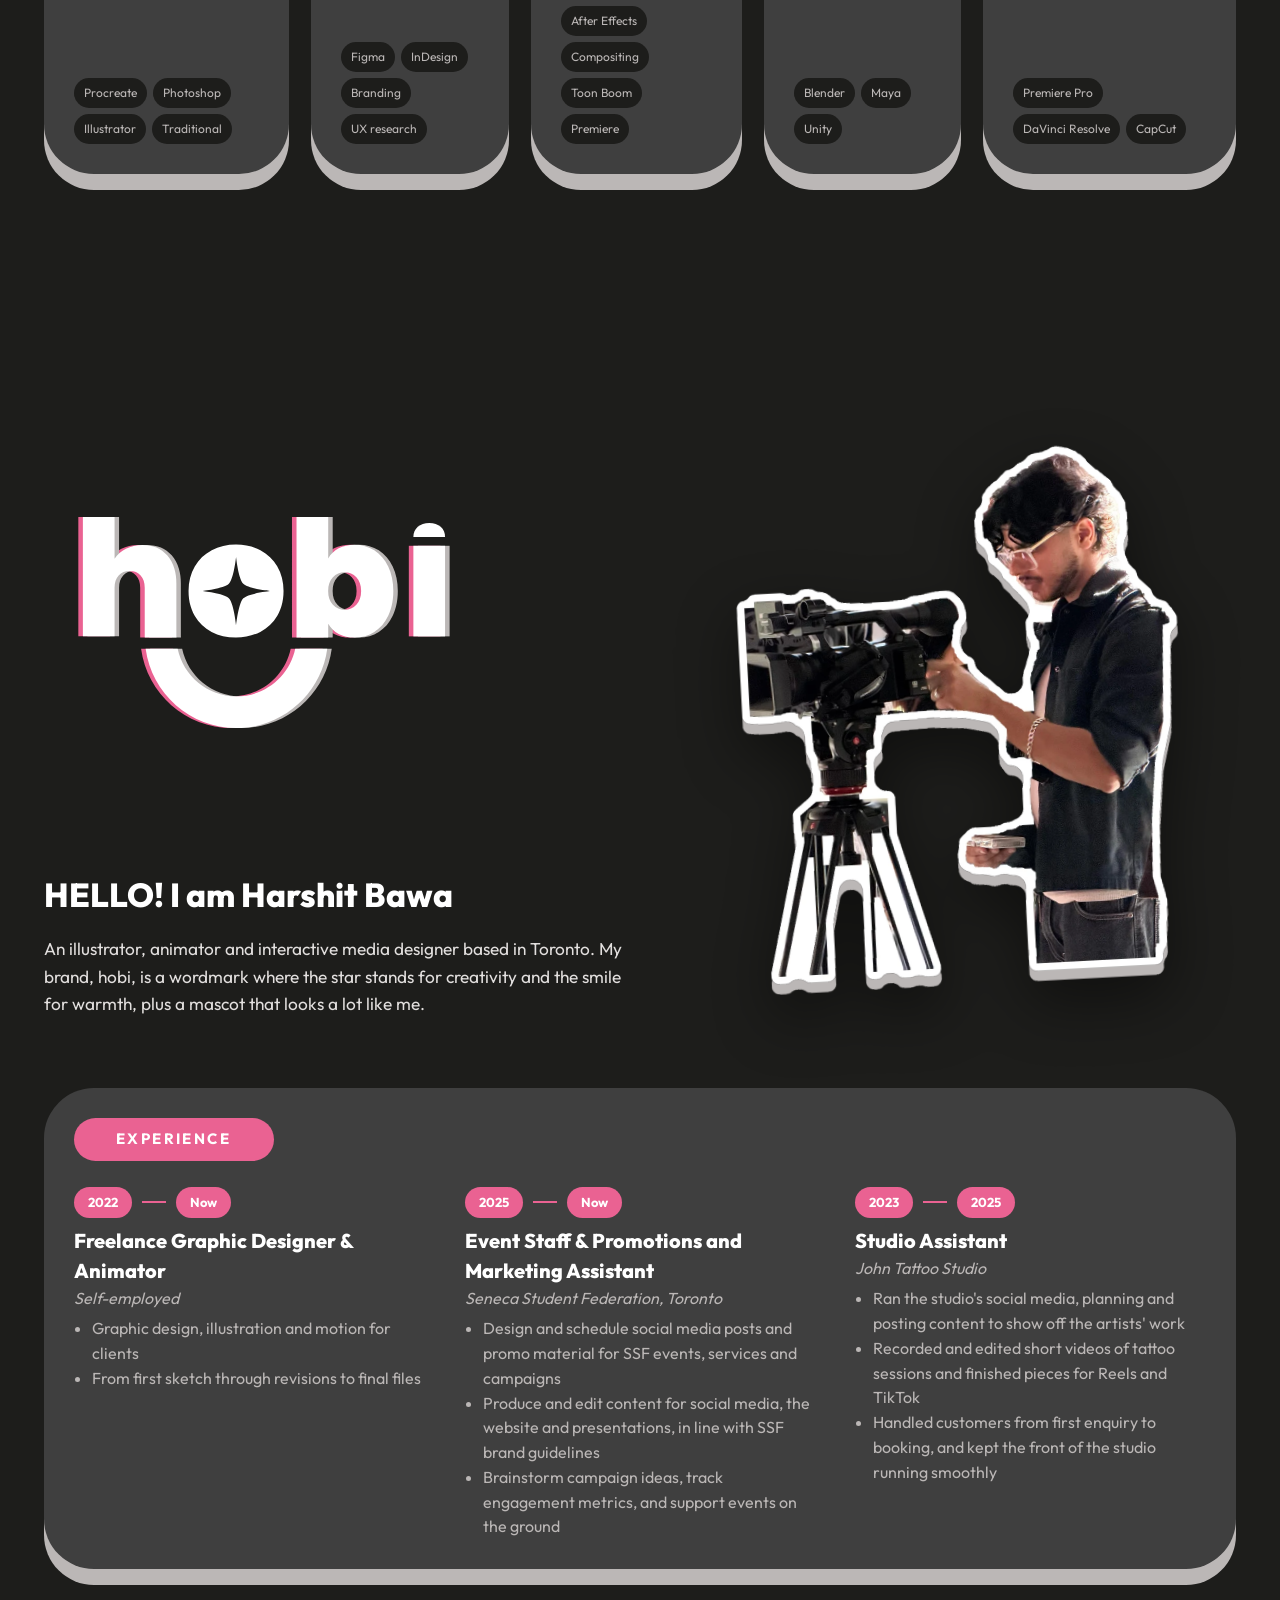
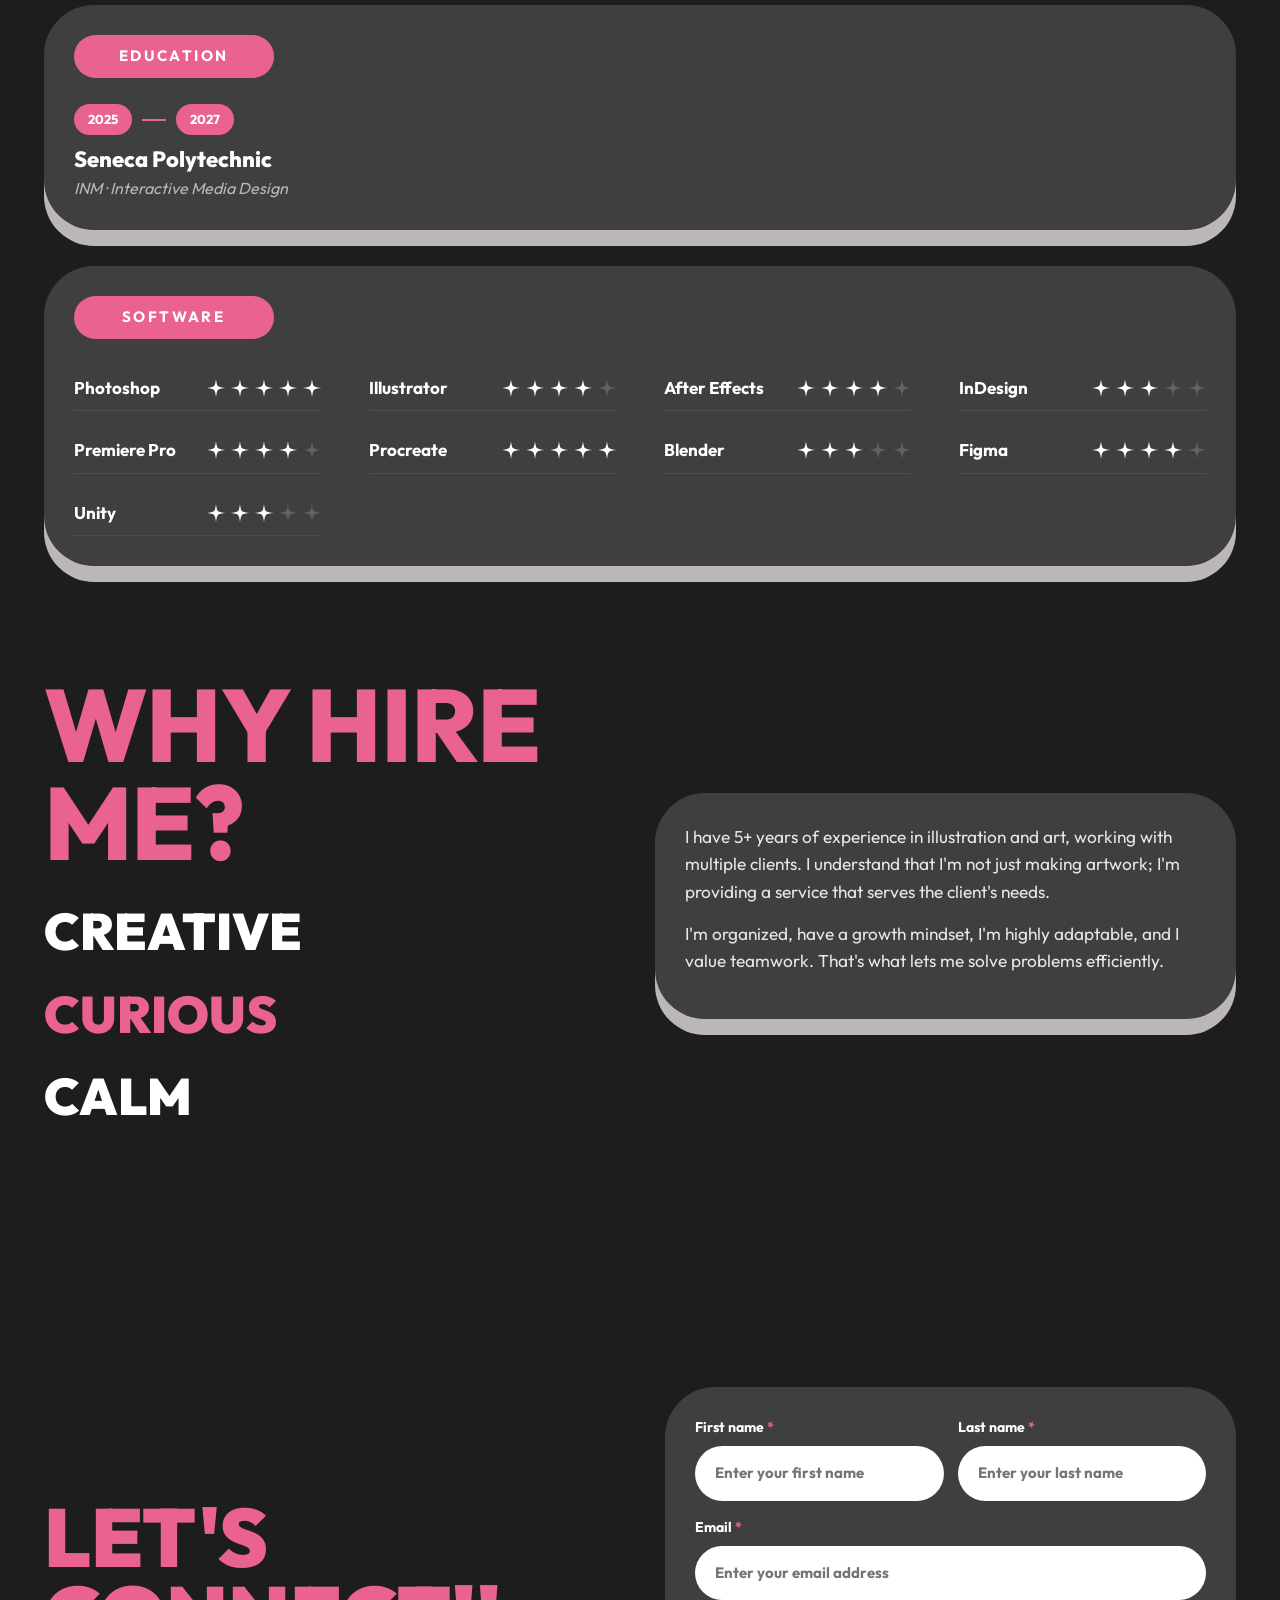
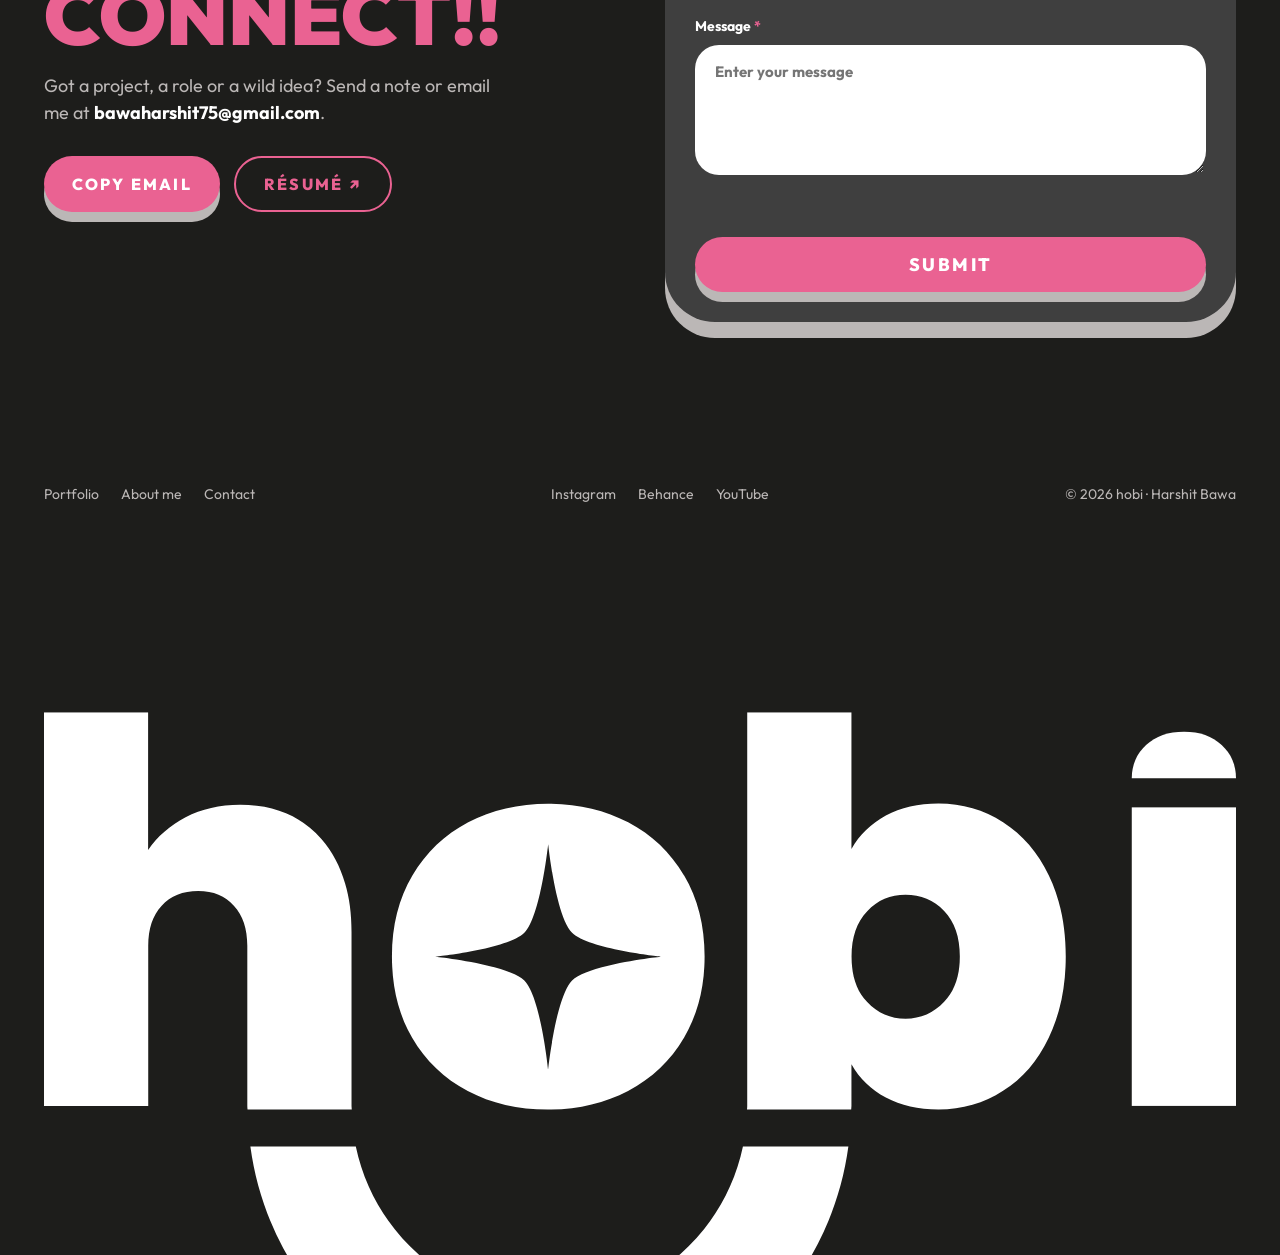
==== commit dd1102a6: "Working contact form, remove three paintings from gallery" ====
--- a/index.html
+++ b/index.html
@@ -12,7 +12,7 @@
 <link rel="icon" href="media/hobi-side-logo.svg">
 <link rel="preconnect" href="https://fonts.googleapis.com"><link rel="preconnect" href="https://fonts.gstatic.com" crossorigin>
 <link href="https://fonts.googleapis.com/css2?family=Outfit:wght@400;500;600;700;800;900&display=swap" rel="stylesheet">
-<link rel="stylesheet" href="css/site.css?v=11">
+<link rel="stylesheet" href="css/site.css?v=12">
 </head>
 <body>
 
@@ -187,6 +187,7 @@
         </div>
         <label>Email <i>*</i><input name="email" type="email" placeholder="Enter your email address" required></label>
         <label>Message <i>*</i><textarea name="msg" placeholder="Enter your message" required></textarea></label>
+        <input type="text" name="_honey" tabindex="-1" autocomplete="off" aria-hidden="true" style="position:absolute;left:-9999px;width:1px;height:1px;opacity:0">
         <div class="err" id="err"></div>
         <button class="btn" type="submit">Submit</button>
       </form>
@@ -228,8 +229,8 @@
 <div id="lb"><button class="x" id="lbX">✕</button><button class="nav prev" id="lbP">‹</button><div class="inner" id="lbIn"></div><button class="nav next" id="lbN">›</button></div>
 
 <audio id="ding" src="media/confirmation-sound.mp3" preload="auto"></audio>
-<script src="js/projects.js?v=11"></script>
-<script src="js/ratios.js?v=11"></script>
-<script src="js/site.js?v=11"></script>
+<script src="js/projects.js?v=12"></script>
+<script src="js/ratios.js?v=12"></script>
+<script src="js/site.js?v=12"></script>
 </body>
 </html>
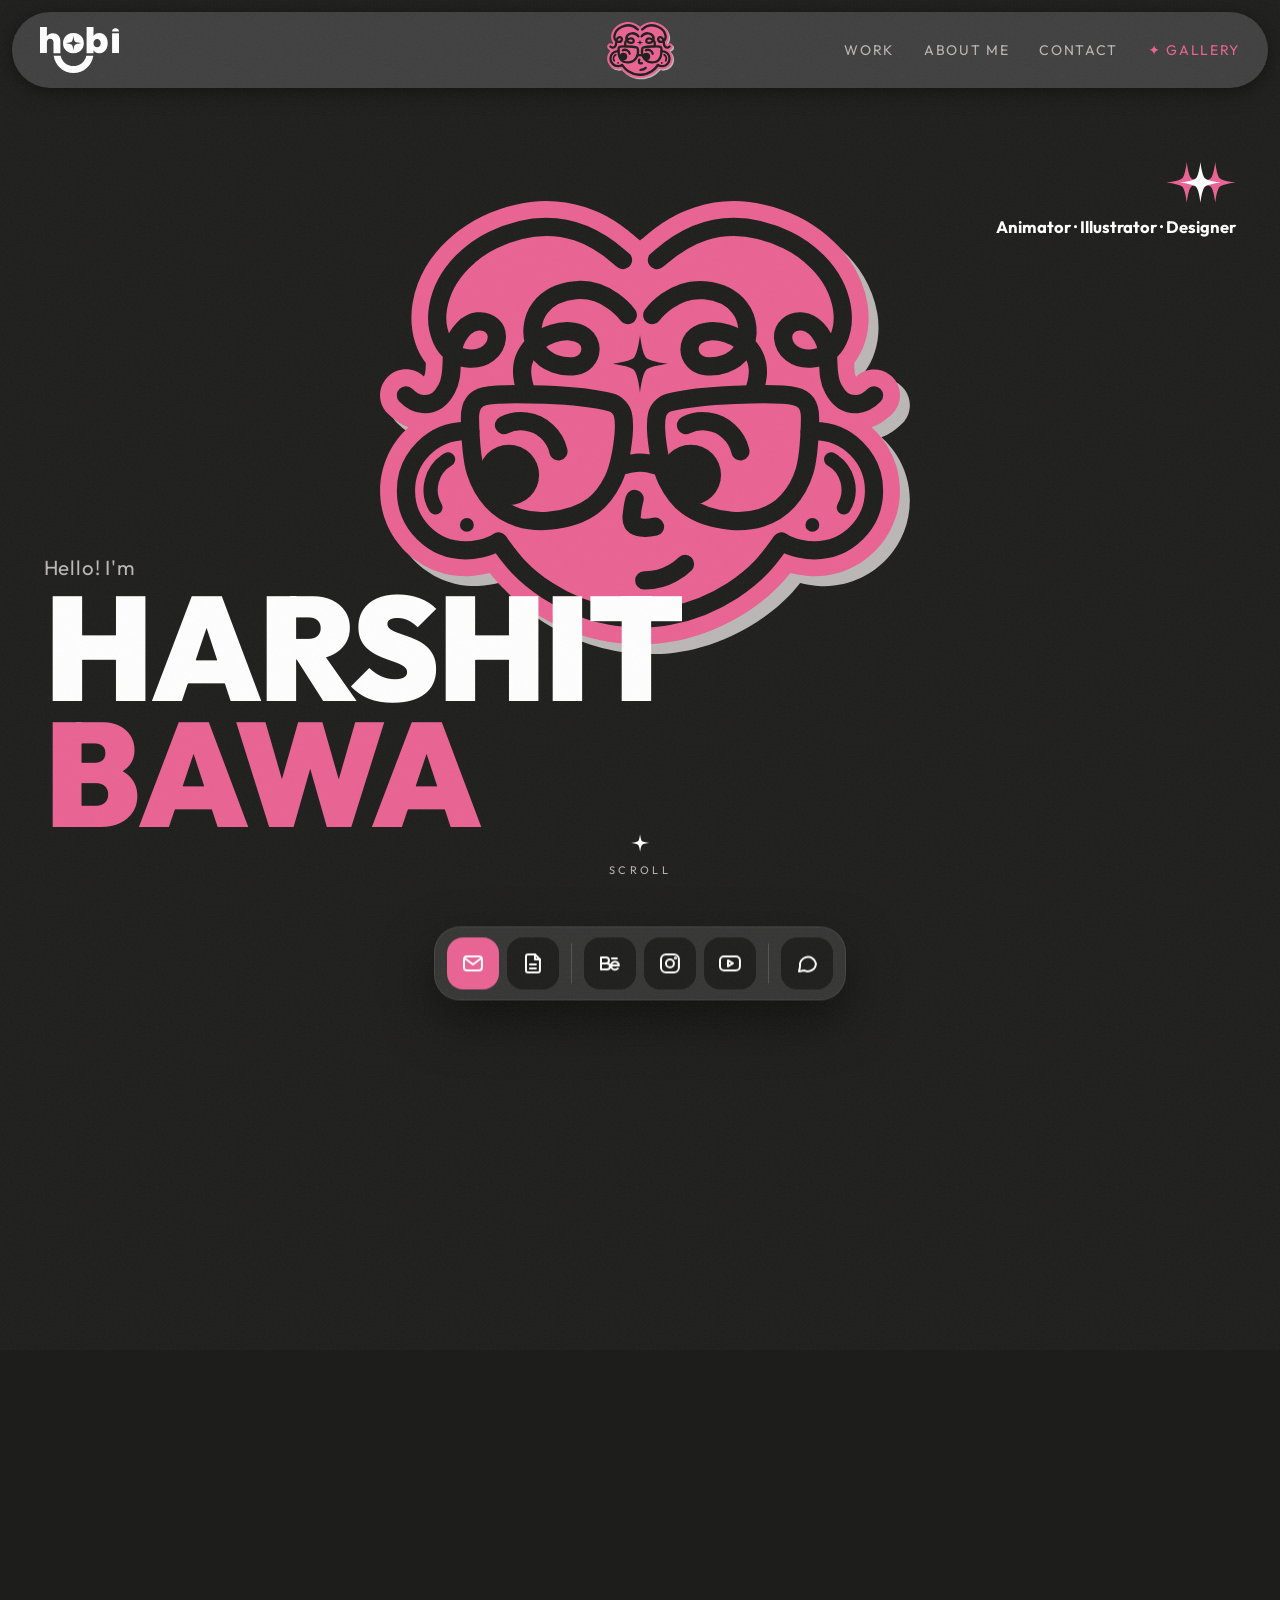
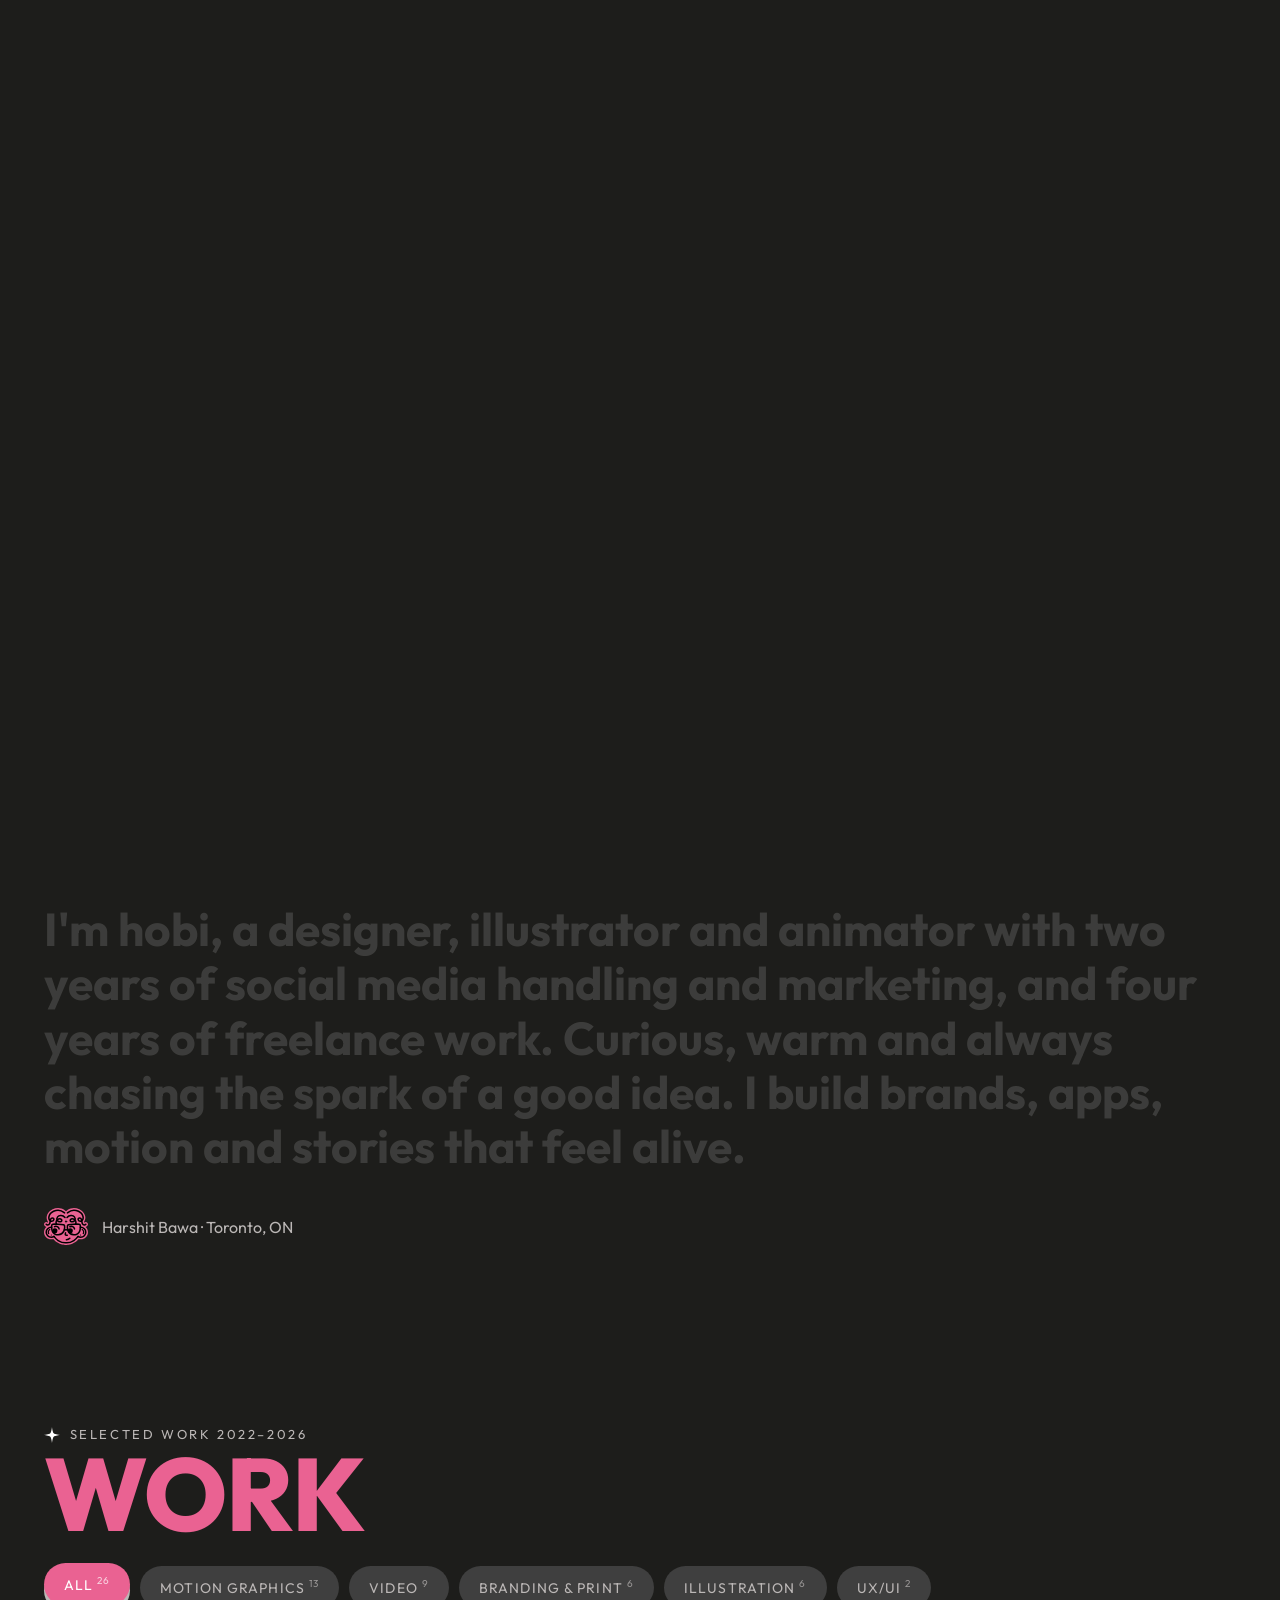
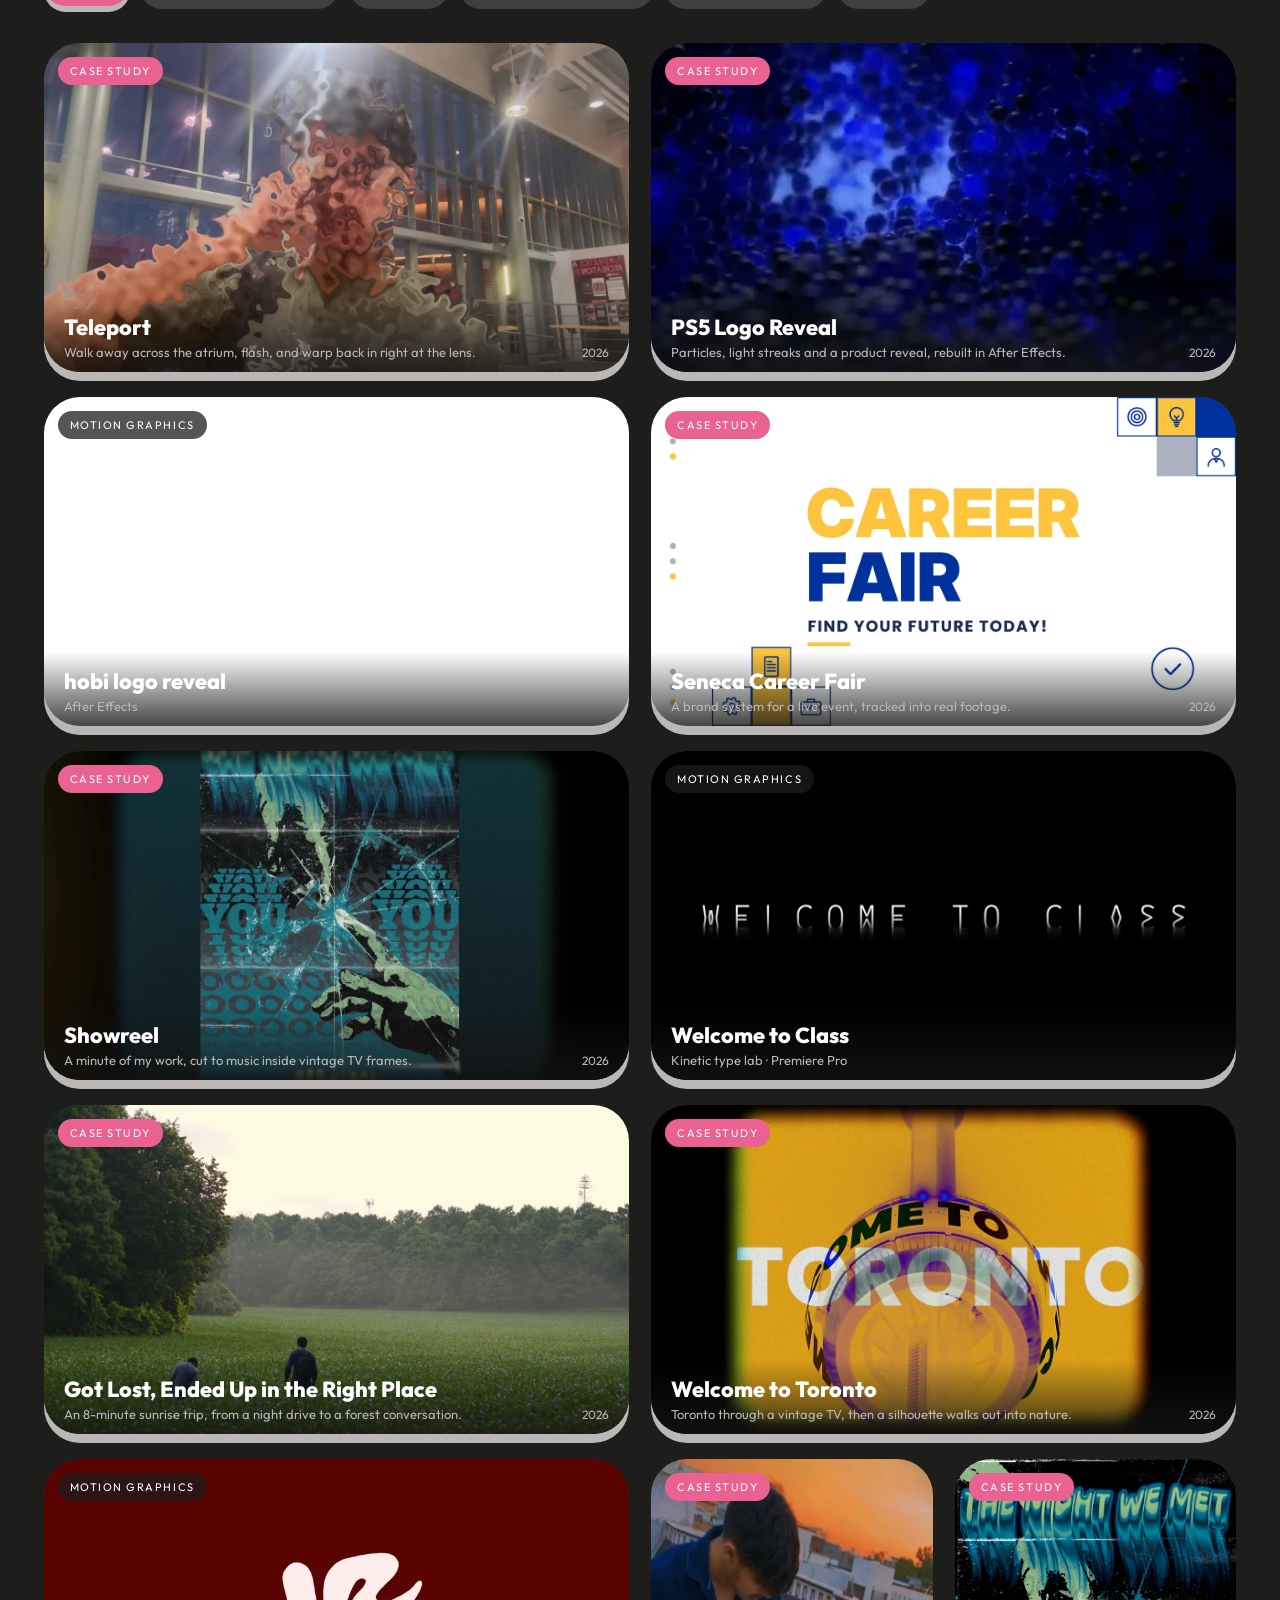
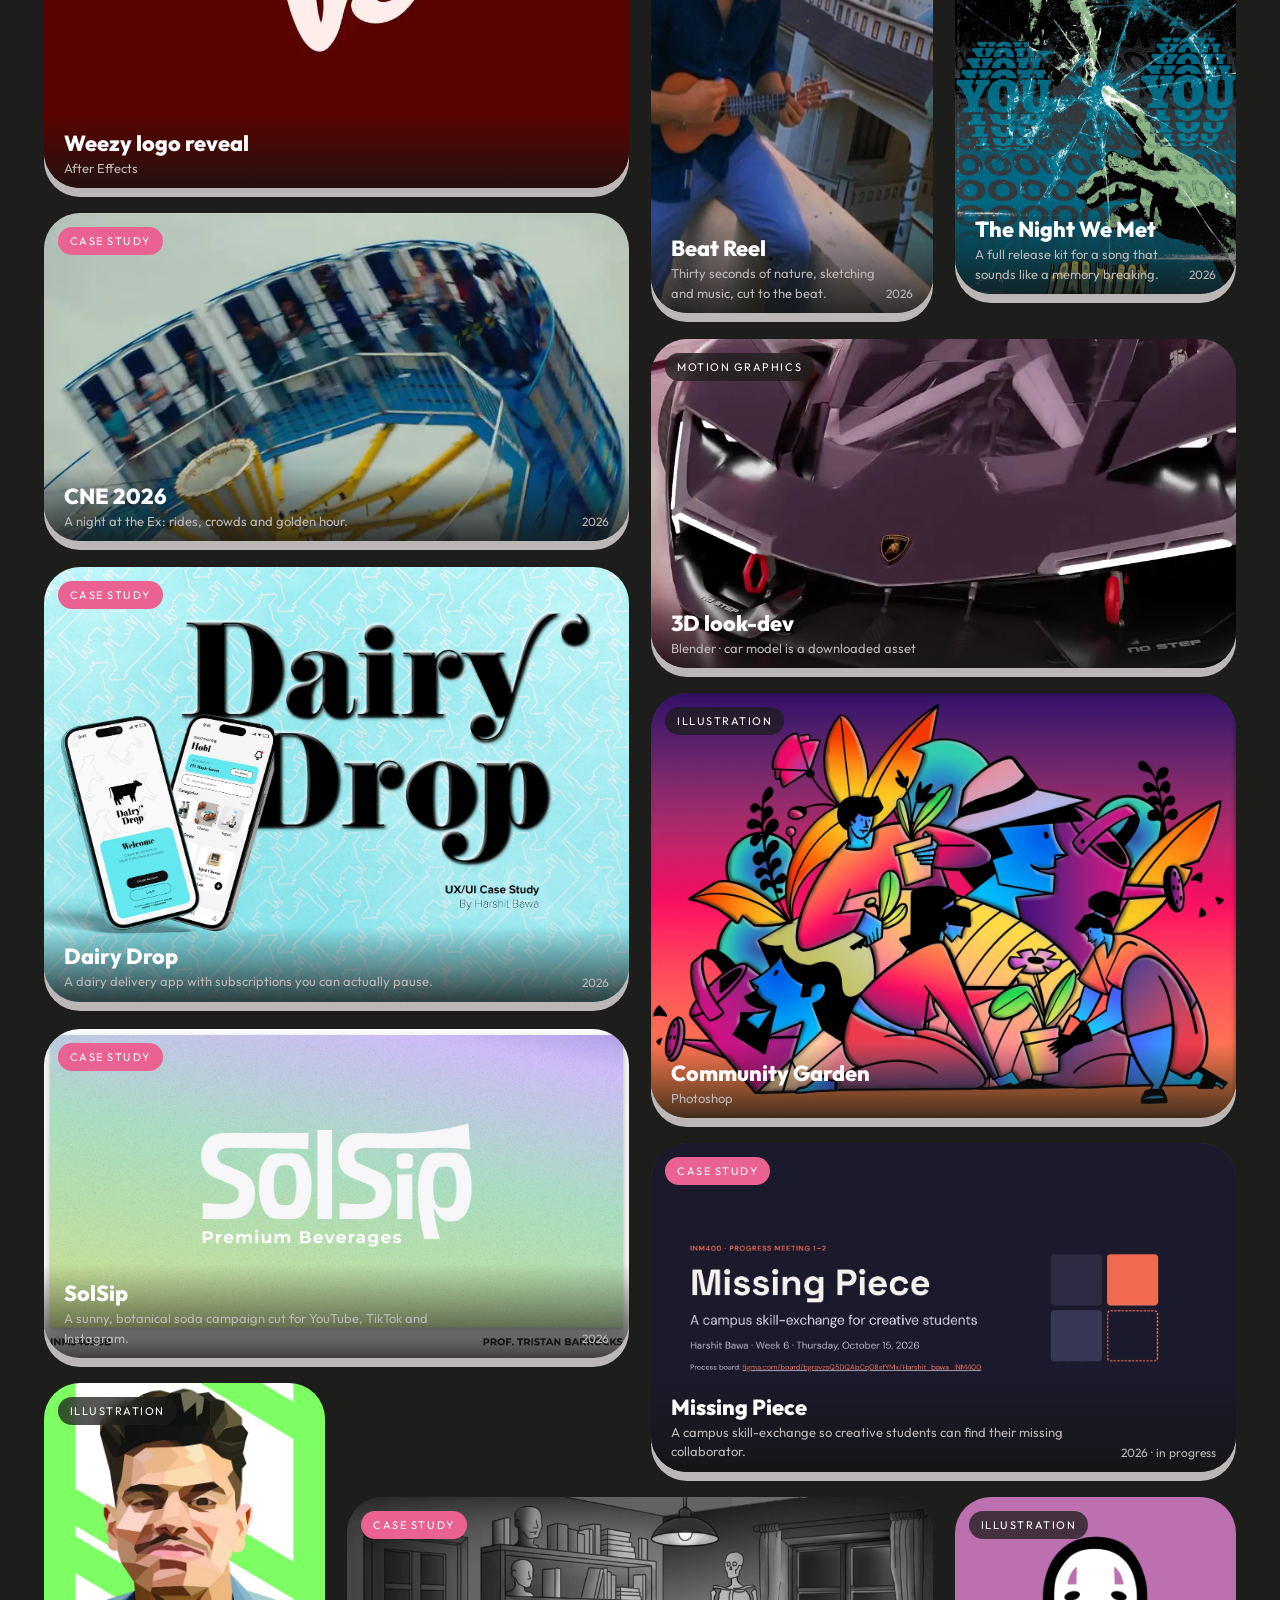
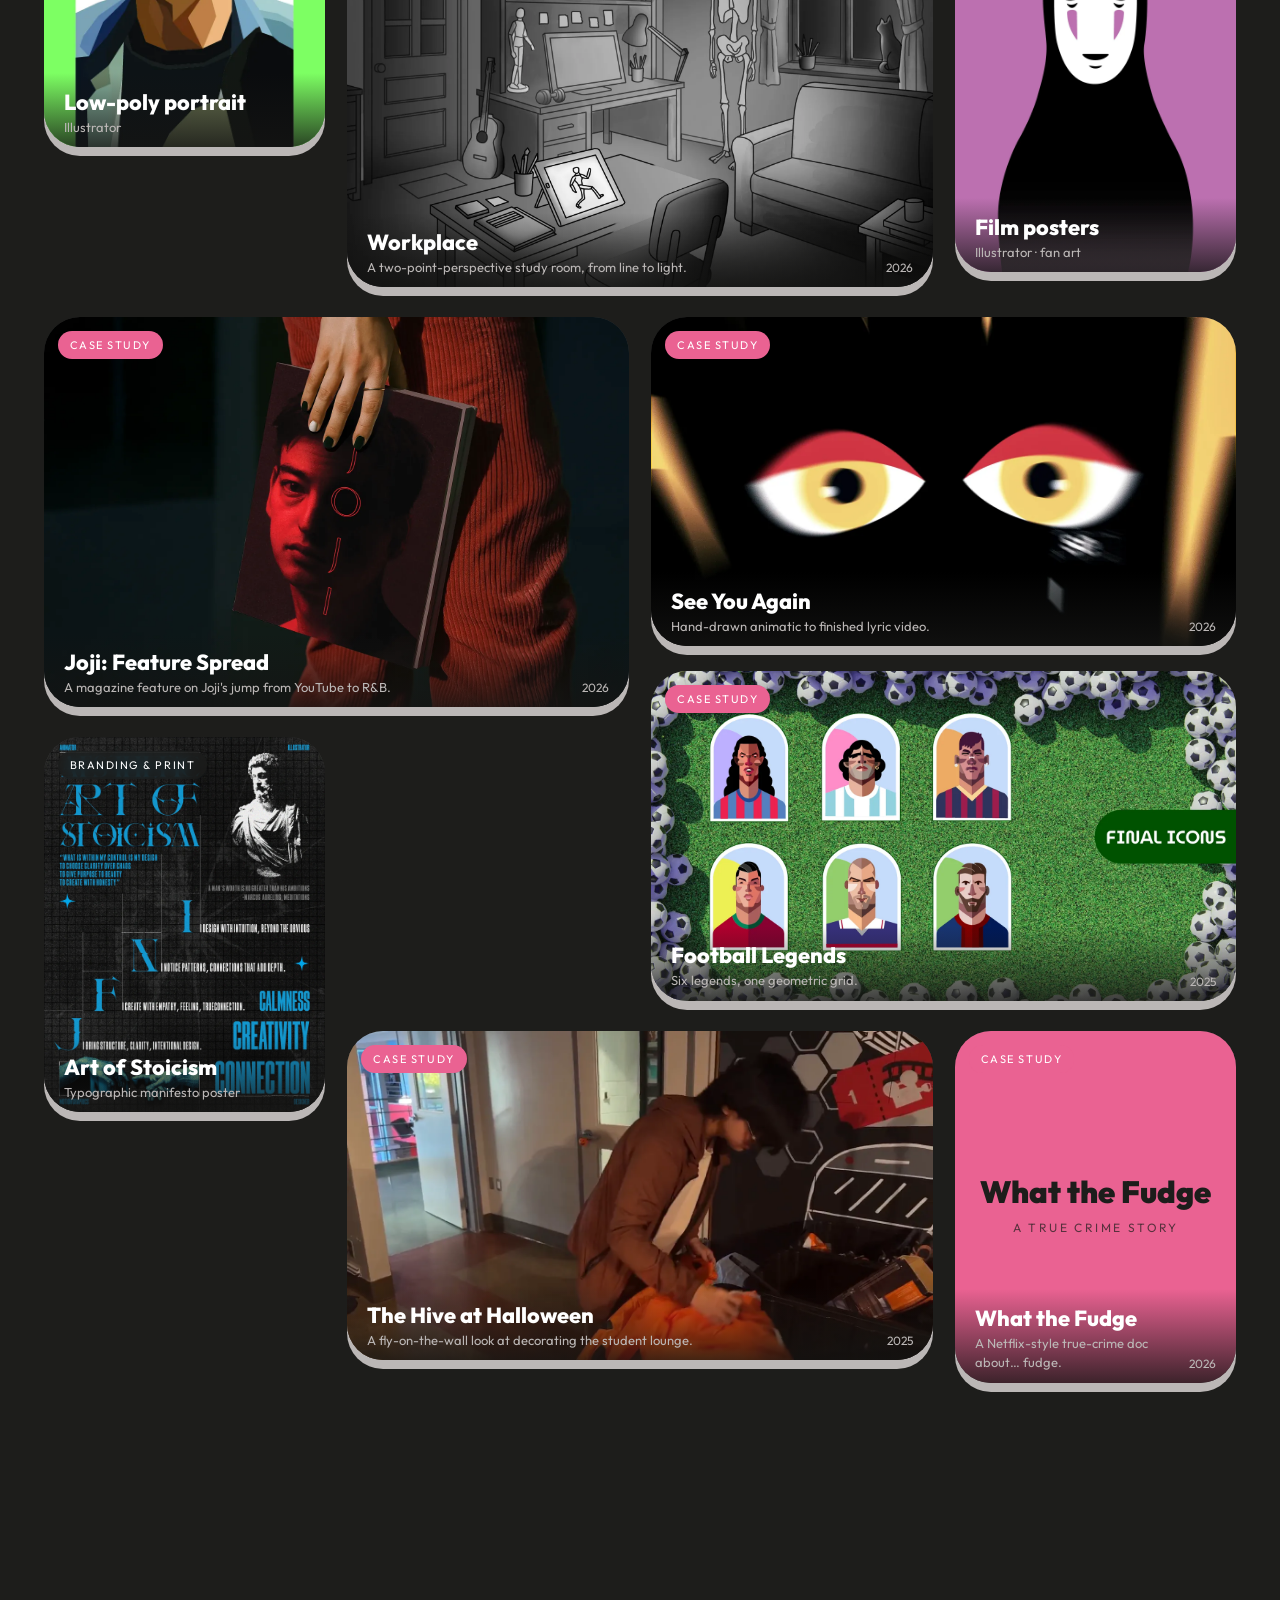
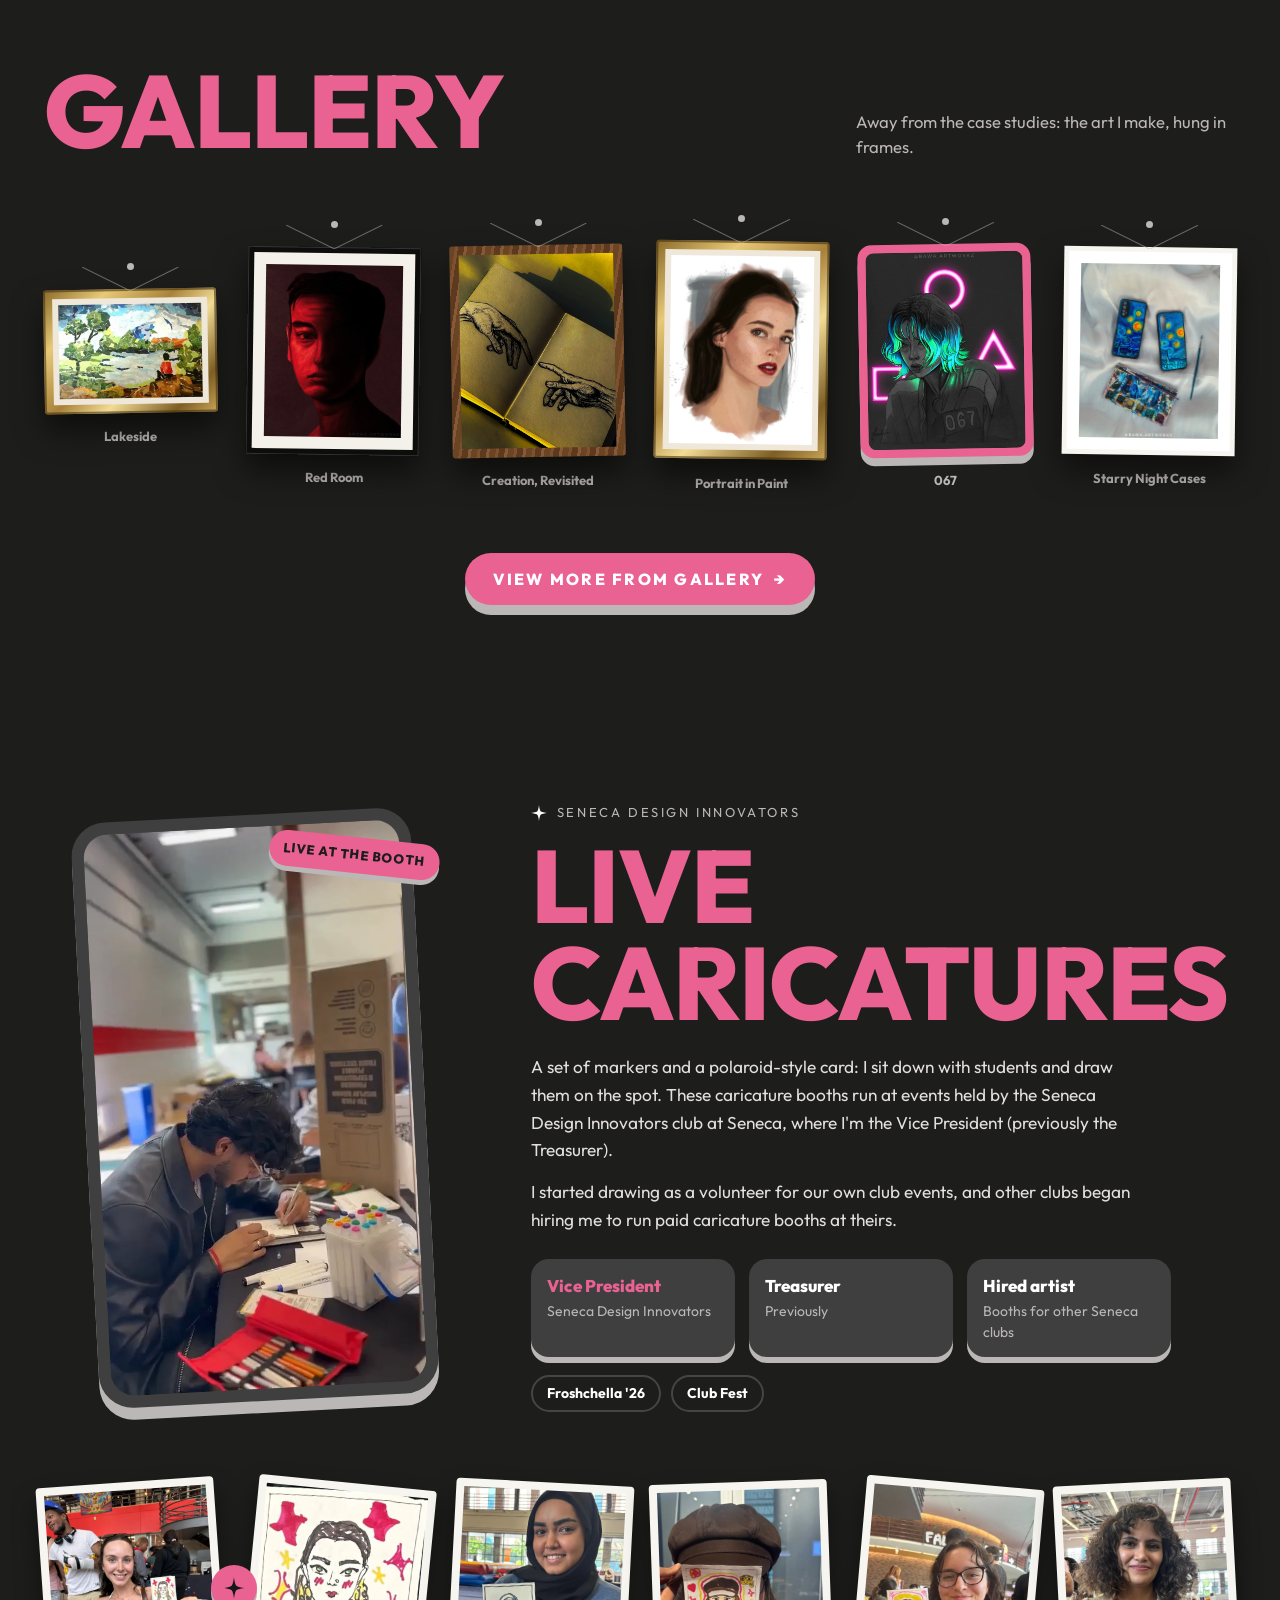
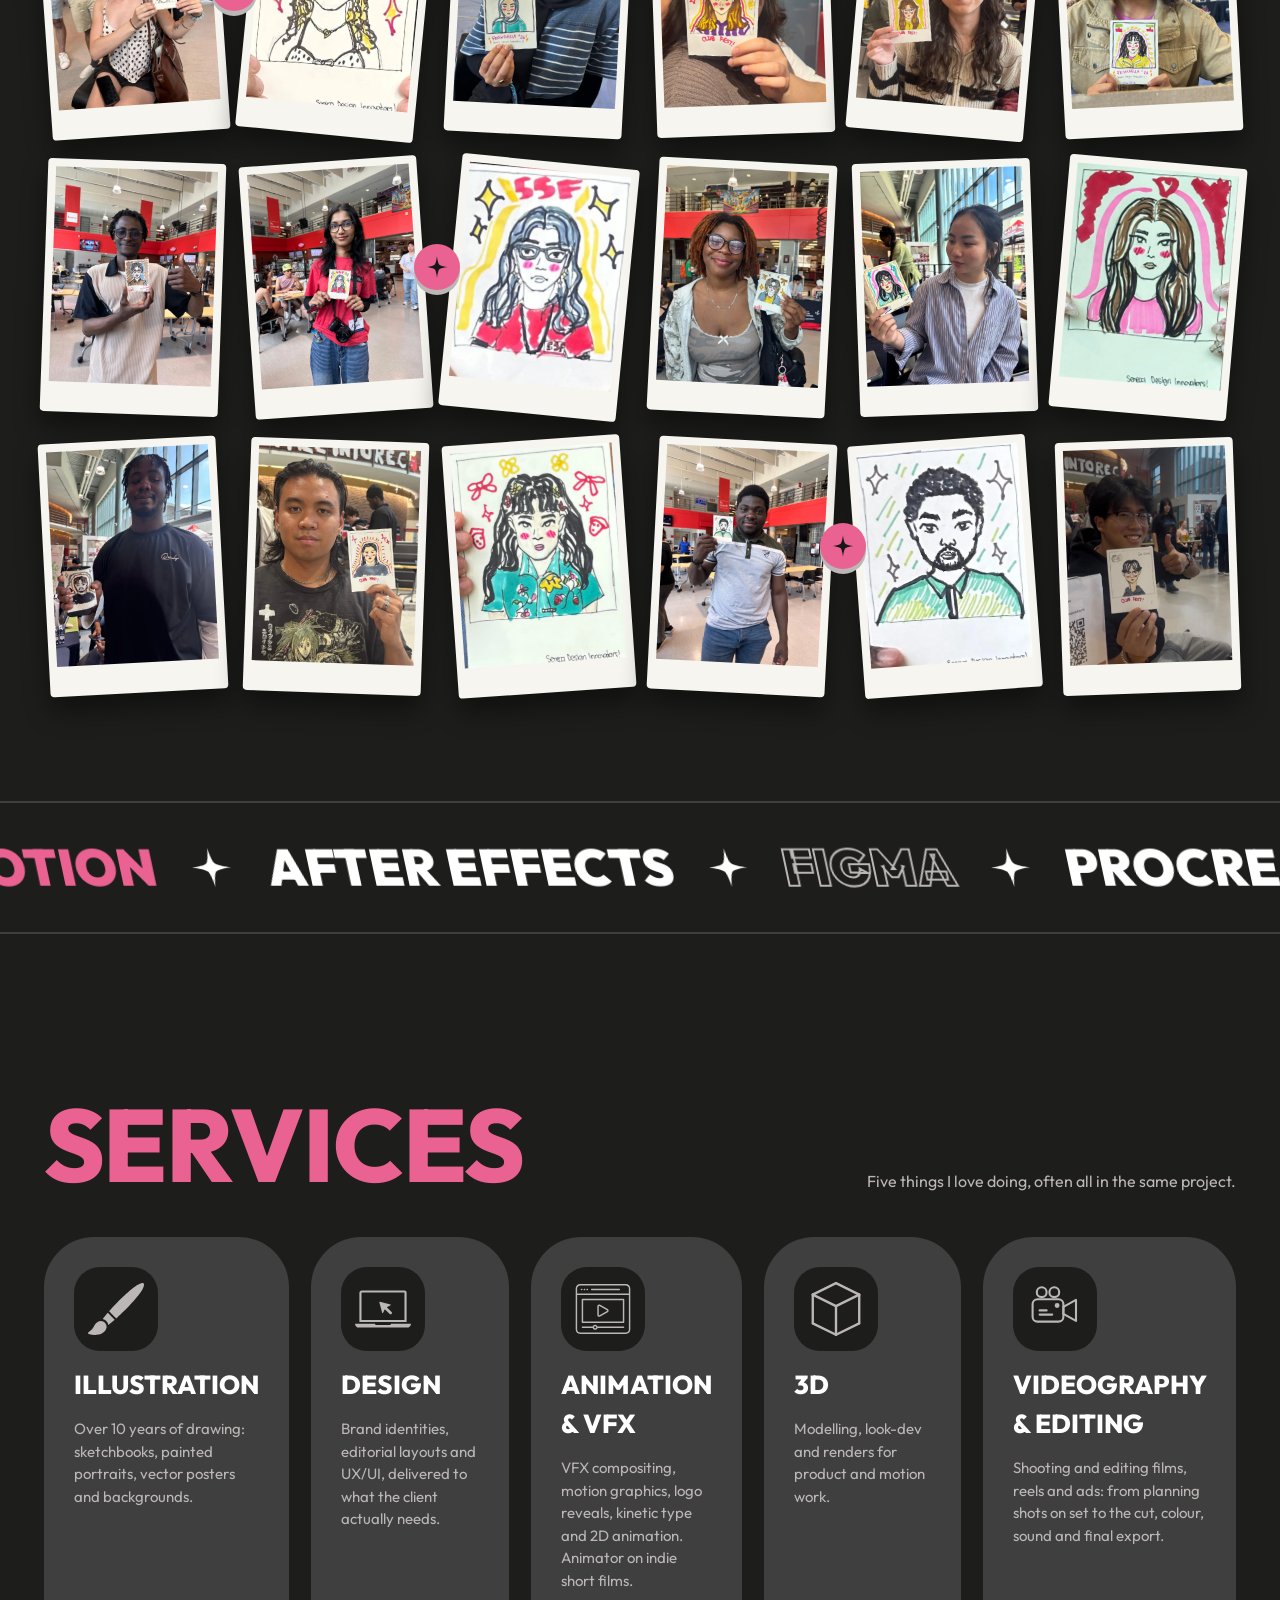
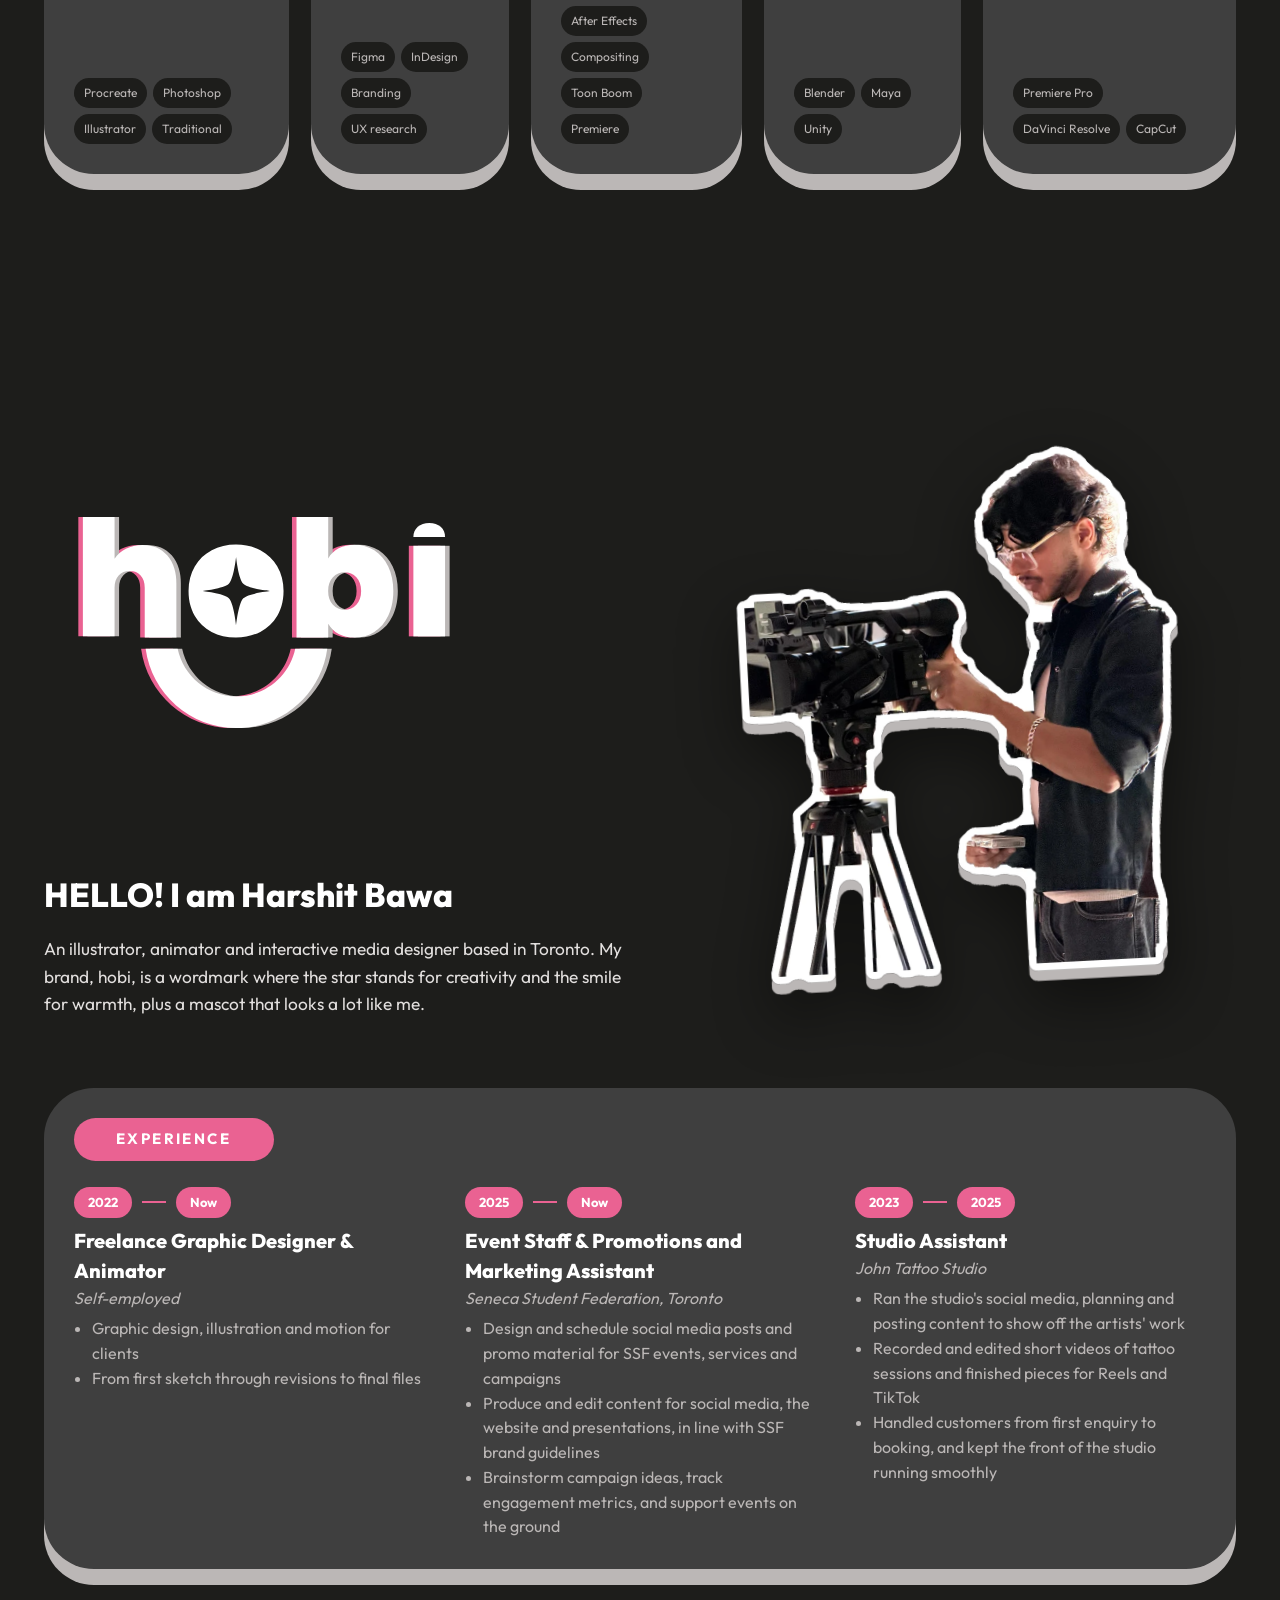
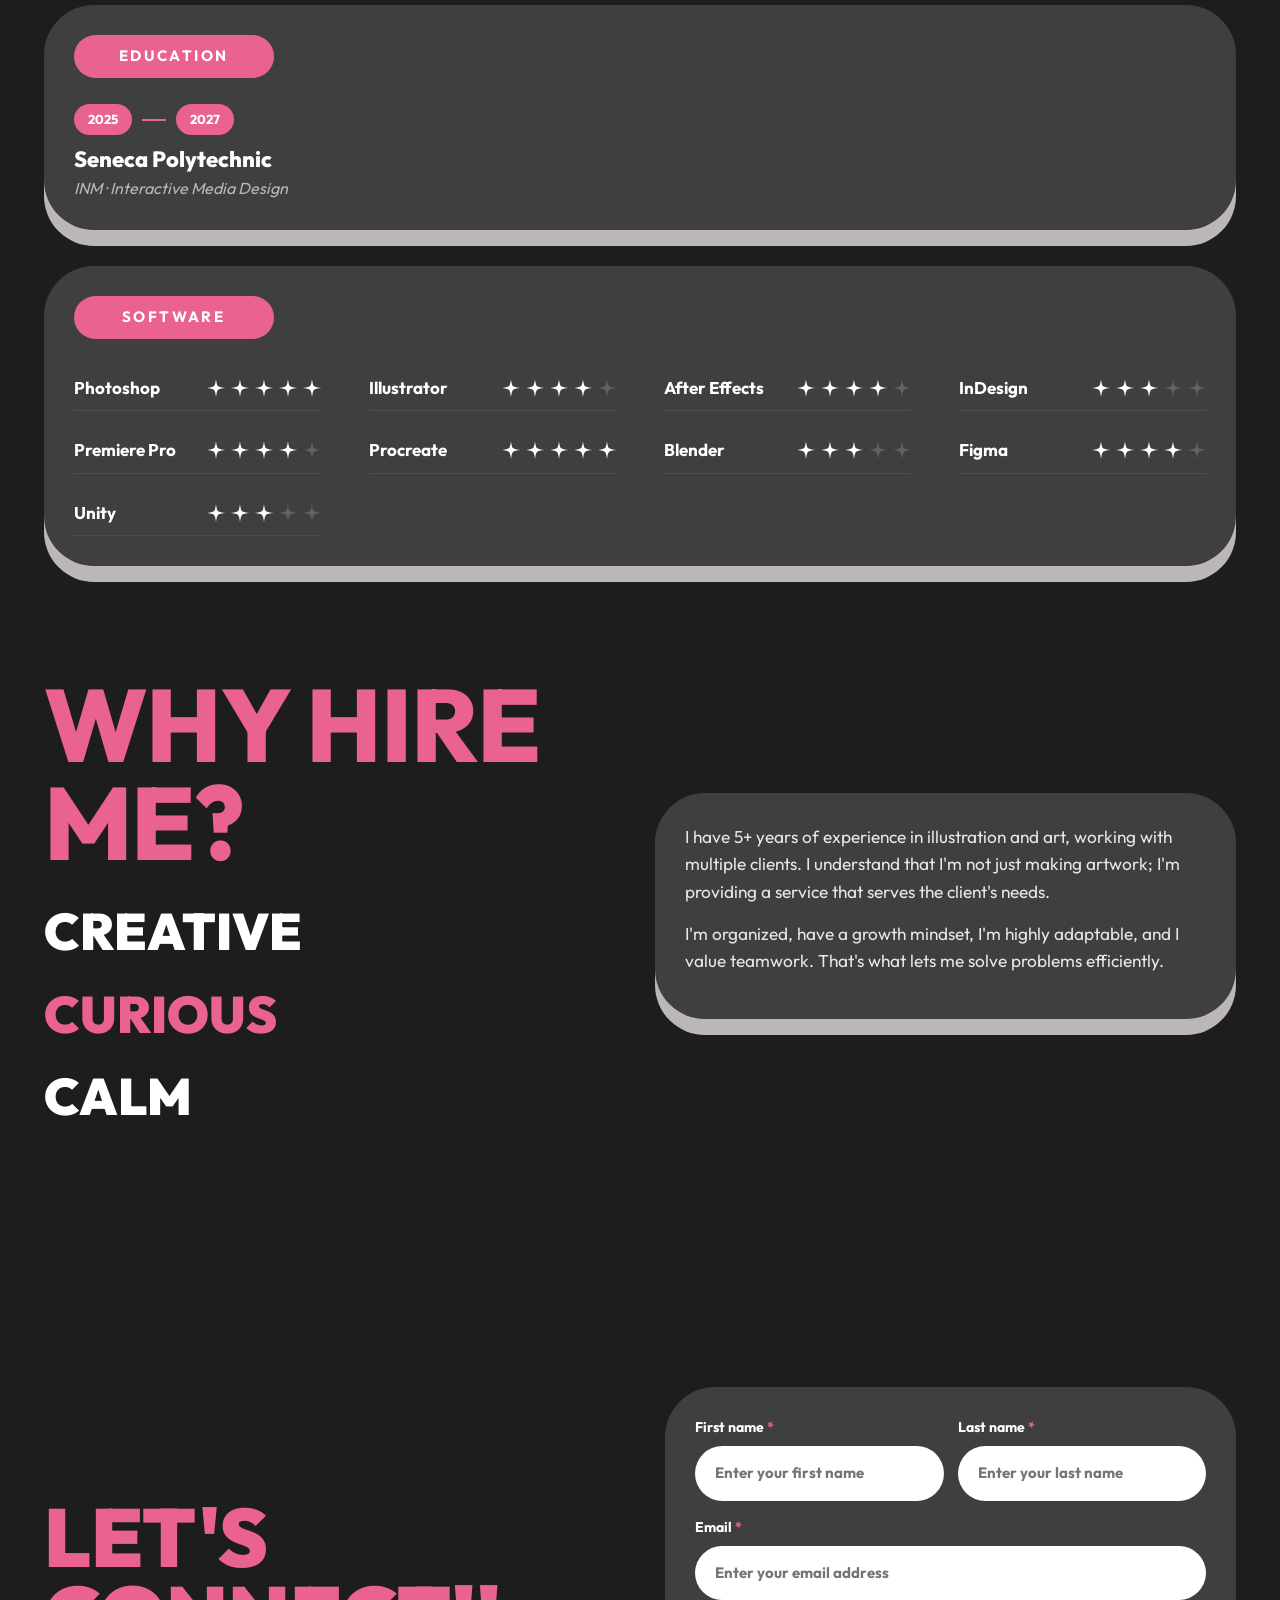
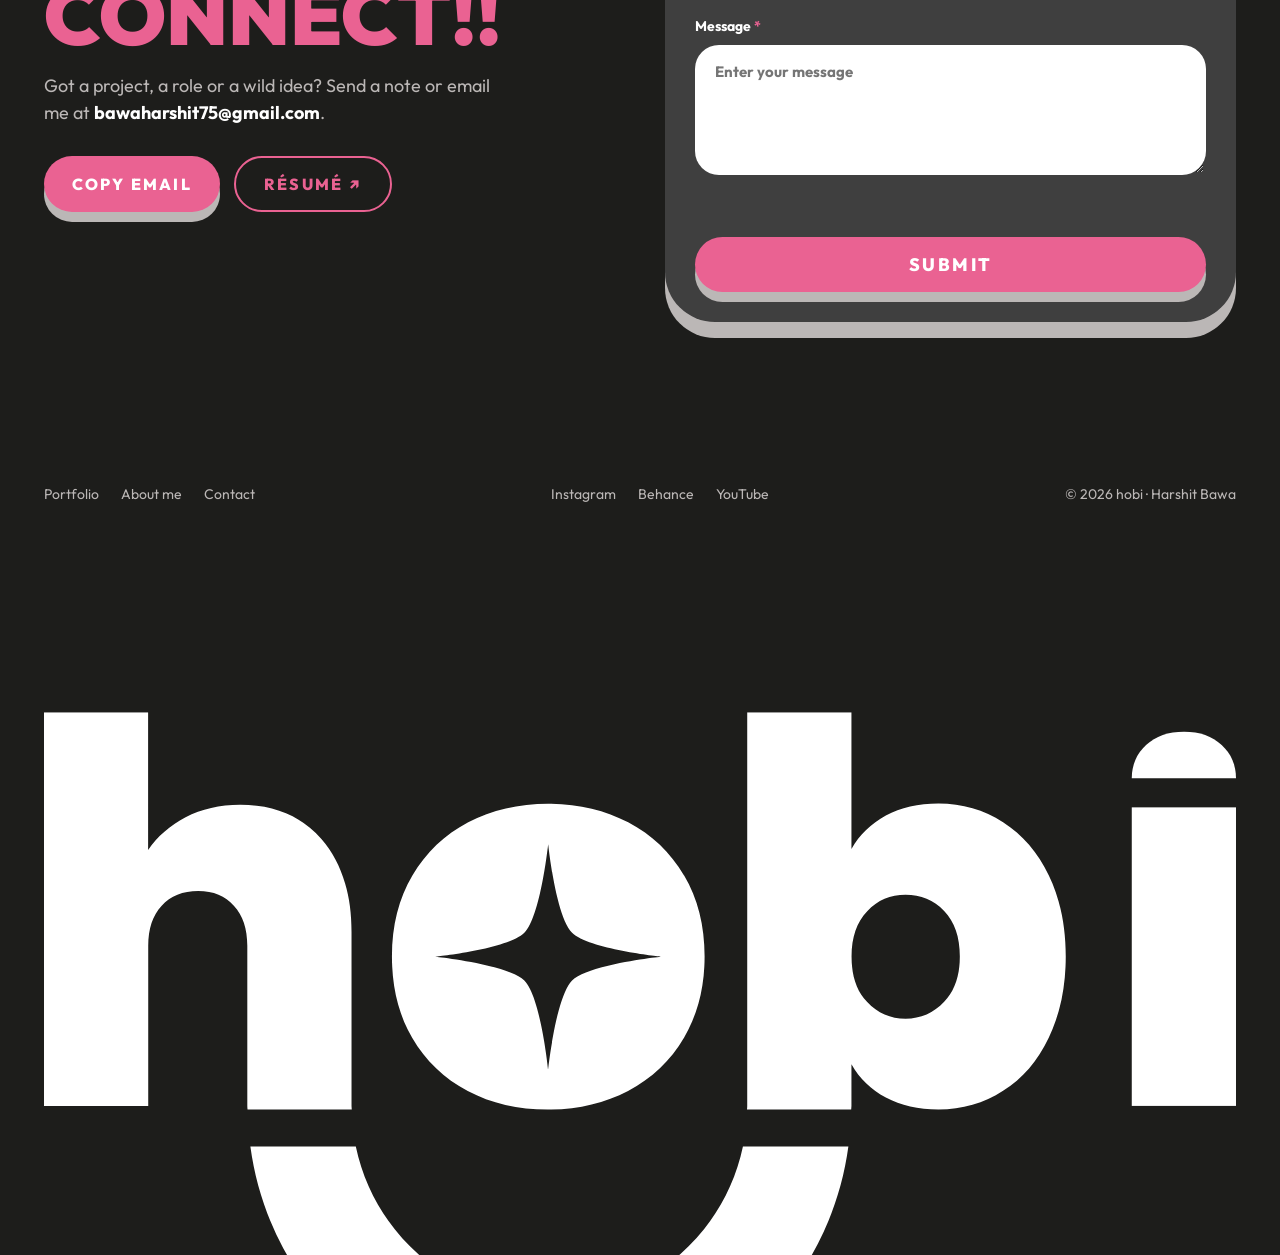
==== commit 9099aa90: "What the Fudge: YouTube player + cinematic stills" ====
--- a/index.html
+++ b/index.html
@@ -12,7 +12,7 @@
 <link rel="icon" href="media/hobi-side-logo.svg">
 <link rel="preconnect" href="https://fonts.googleapis.com"><link rel="preconnect" href="https://fonts.gstatic.com" crossorigin>
 <link href="https://fonts.googleapis.com/css2?family=Outfit:wght@400;500;600;700;800;900&display=swap" rel="stylesheet">
-<link rel="stylesheet" href="css/site.css?v=12">
+<link rel="stylesheet" href="css/site.css?v=13">
 </head>
 <body>
 
@@ -229,8 +229,8 @@
 <div id="lb"><button class="x" id="lbX">✕</button><button class="nav prev" id="lbP">‹</button><div class="inner" id="lbIn"></div><button class="nav next" id="lbN">›</button></div>
 
 <audio id="ding" src="media/confirmation-sound.mp3" preload="auto"></audio>
-<script src="js/projects.js?v=12"></script>
-<script src="js/ratios.js?v=12"></script>
-<script src="js/site.js?v=12"></script>
+<script src="js/projects.js?v=13"></script>
+<script src="js/ratios.js?v=13"></script>
+<script src="js/site.js?v=13"></script>
 </body>
 </html>
--- a/css/site.css
+++ b/css/site.css
@@ -442,3 +442,15 @@
 .polas .pair .pola.card:hover{rotate:0deg}
 .pair-star{position:absolute;left:50%;top:42%;transform:translate(-50%,-50%);z-index:3;width:46px;height:46px;border-radius:50%;background:var(--pink);display:grid;place-items:center;box-shadow:0 5px 0 var(--grey);pointer-events:none}
 .pair-star img{width:22px;filter:brightness(0) saturate(100%) invert(9%)}
+
+/* YouTube film + side panel */
+.cs-yt{display:grid;grid-template-columns:minmax(0,1fr) 300px;gap:28px;align-items:stretch}
+.cs-vid.yt{aspect-ratio:16/9}
+.cs-vid.yt iframe{display:block;width:100%;height:100%;border:0;border-radius:inherit}
+.cs-yt aside{display:flex;flex-direction:column;gap:12px}
+.cs-yt aside .pill{align-self:flex-start}
+.cs-yt aside h3{font-size:26px;font-weight:800;margin:4px 0 6px}
+.cs-yt aside p{display:flex;flex-direction:column;font-size:15px;color:#e2dfde;line-height:1.4}
+.cs-yt aside p b{font-size:12px;letter-spacing:.1em;text-transform:uppercase;color:var(--grey);margin-bottom:2px}
+.cs-yt aside .btn{margin-top:auto;align-self:stretch;text-align:center}
+@media (max-width:900px){.cs-yt{grid-template-columns:1fr}}
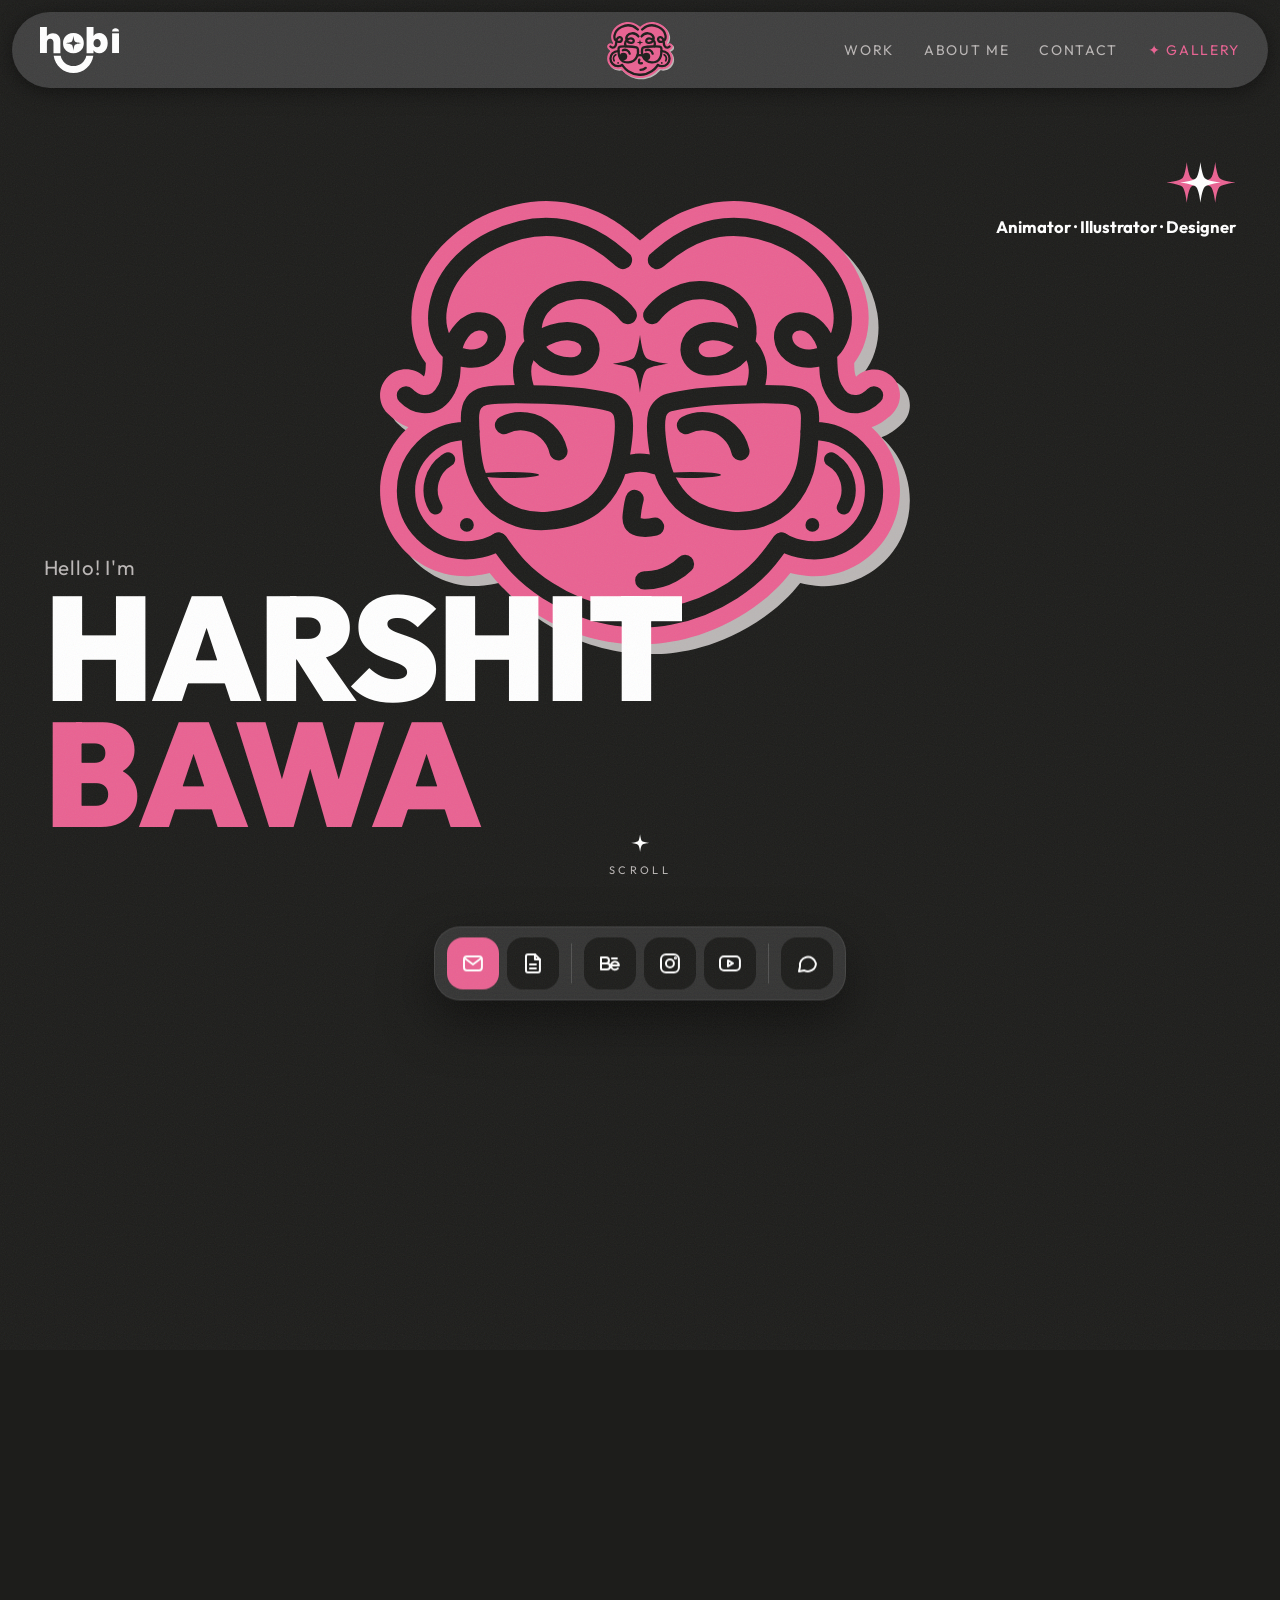
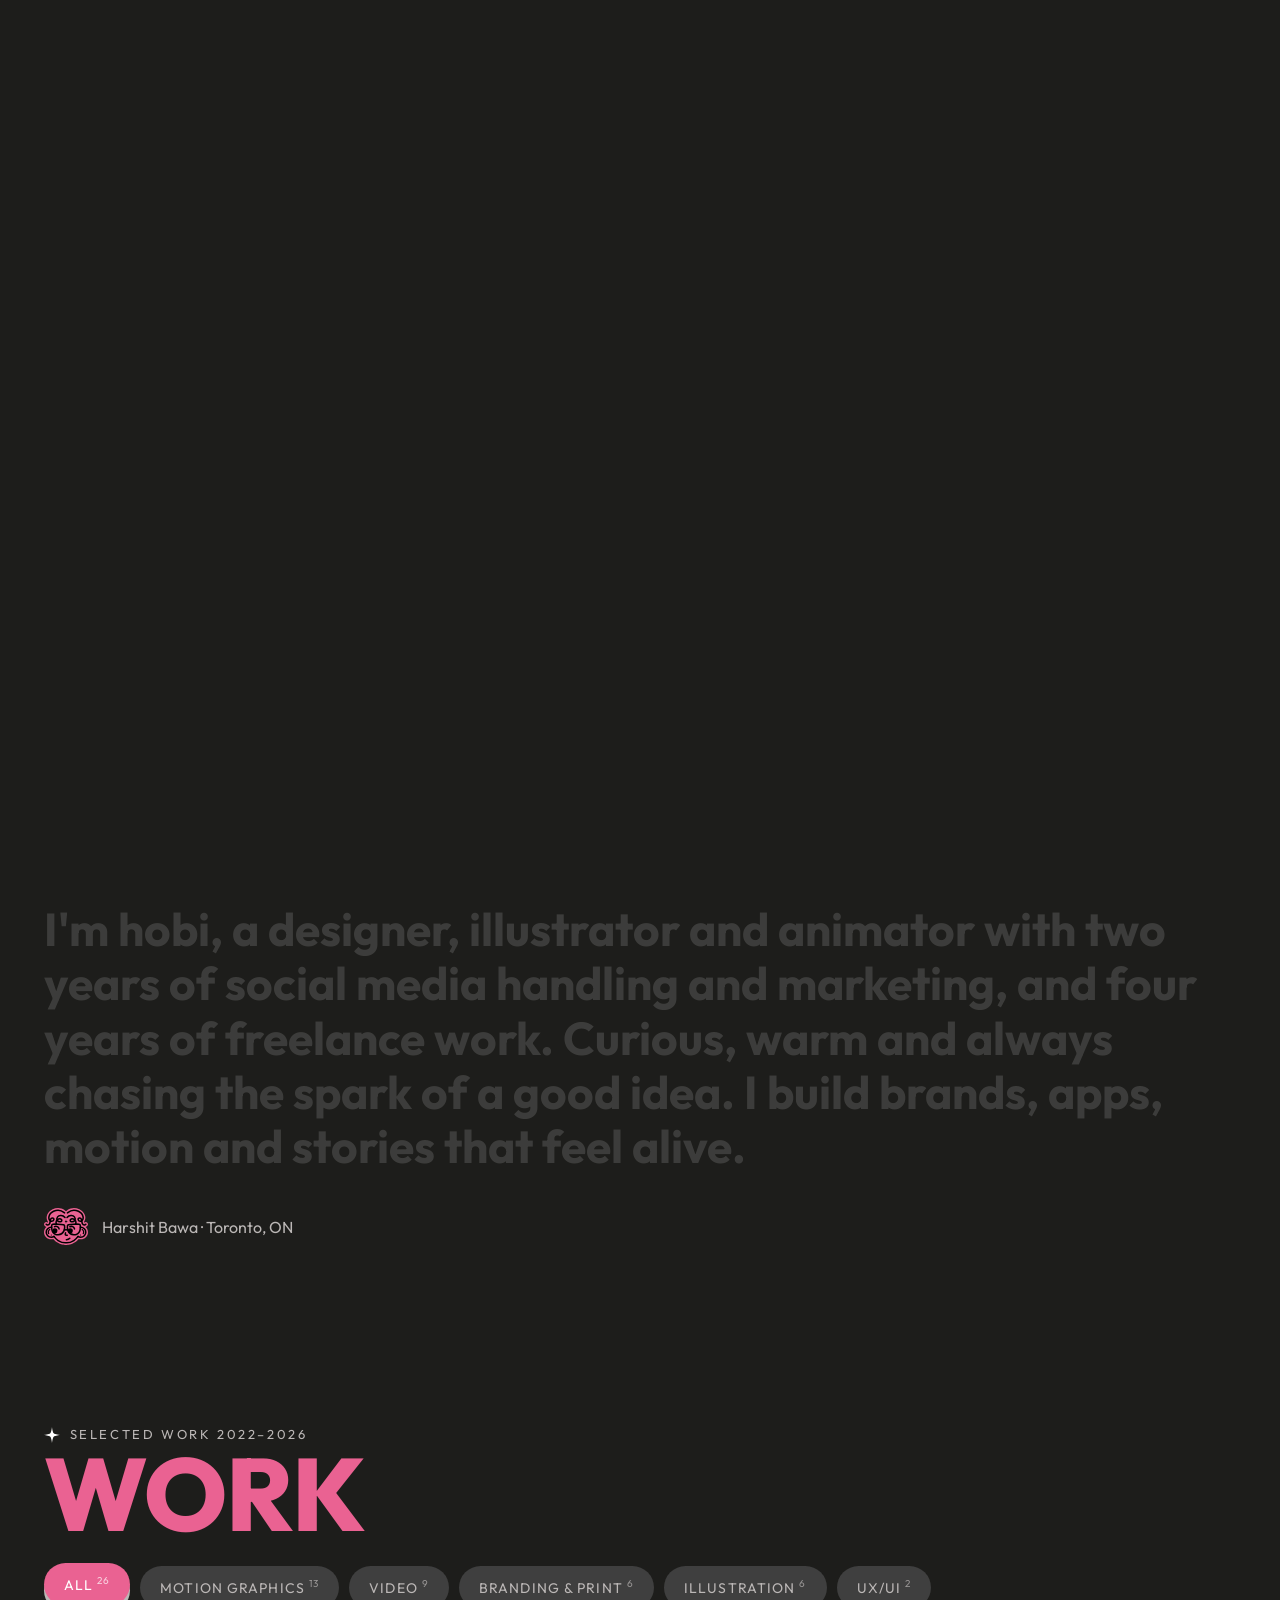
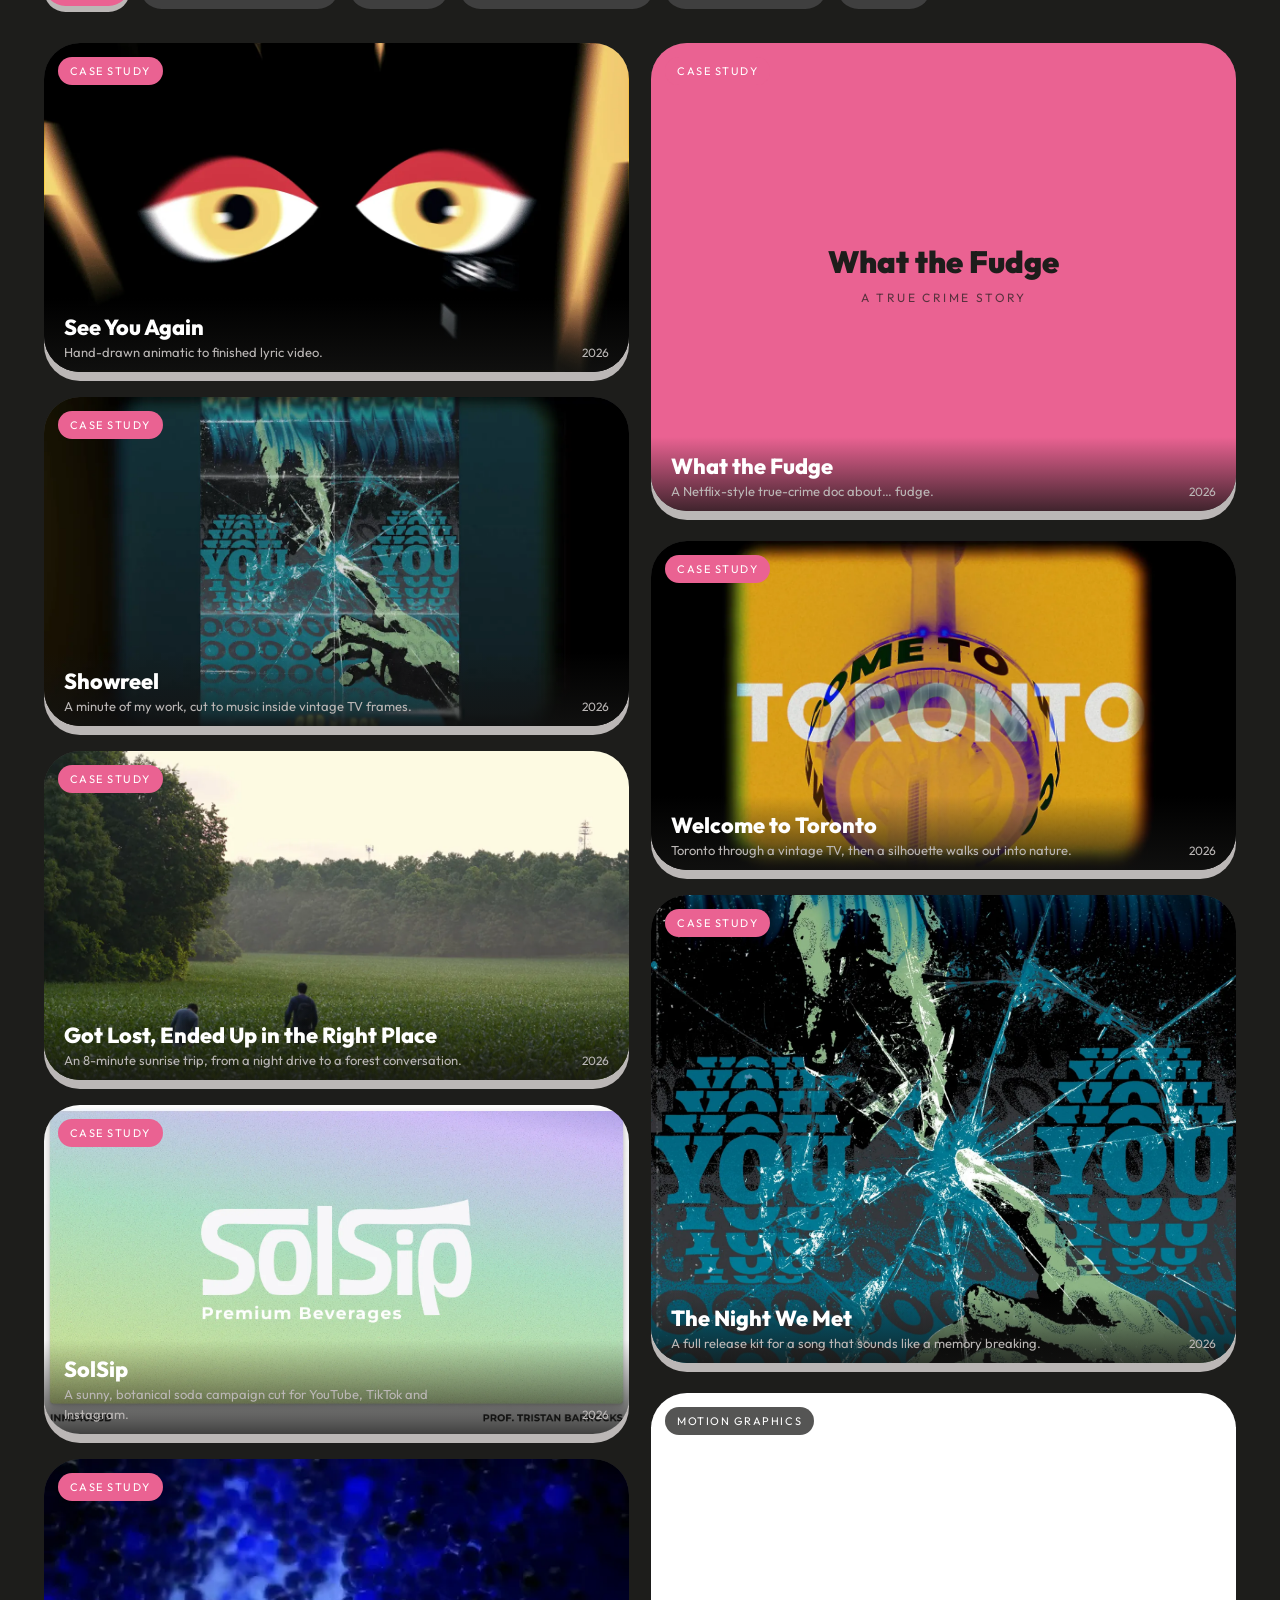
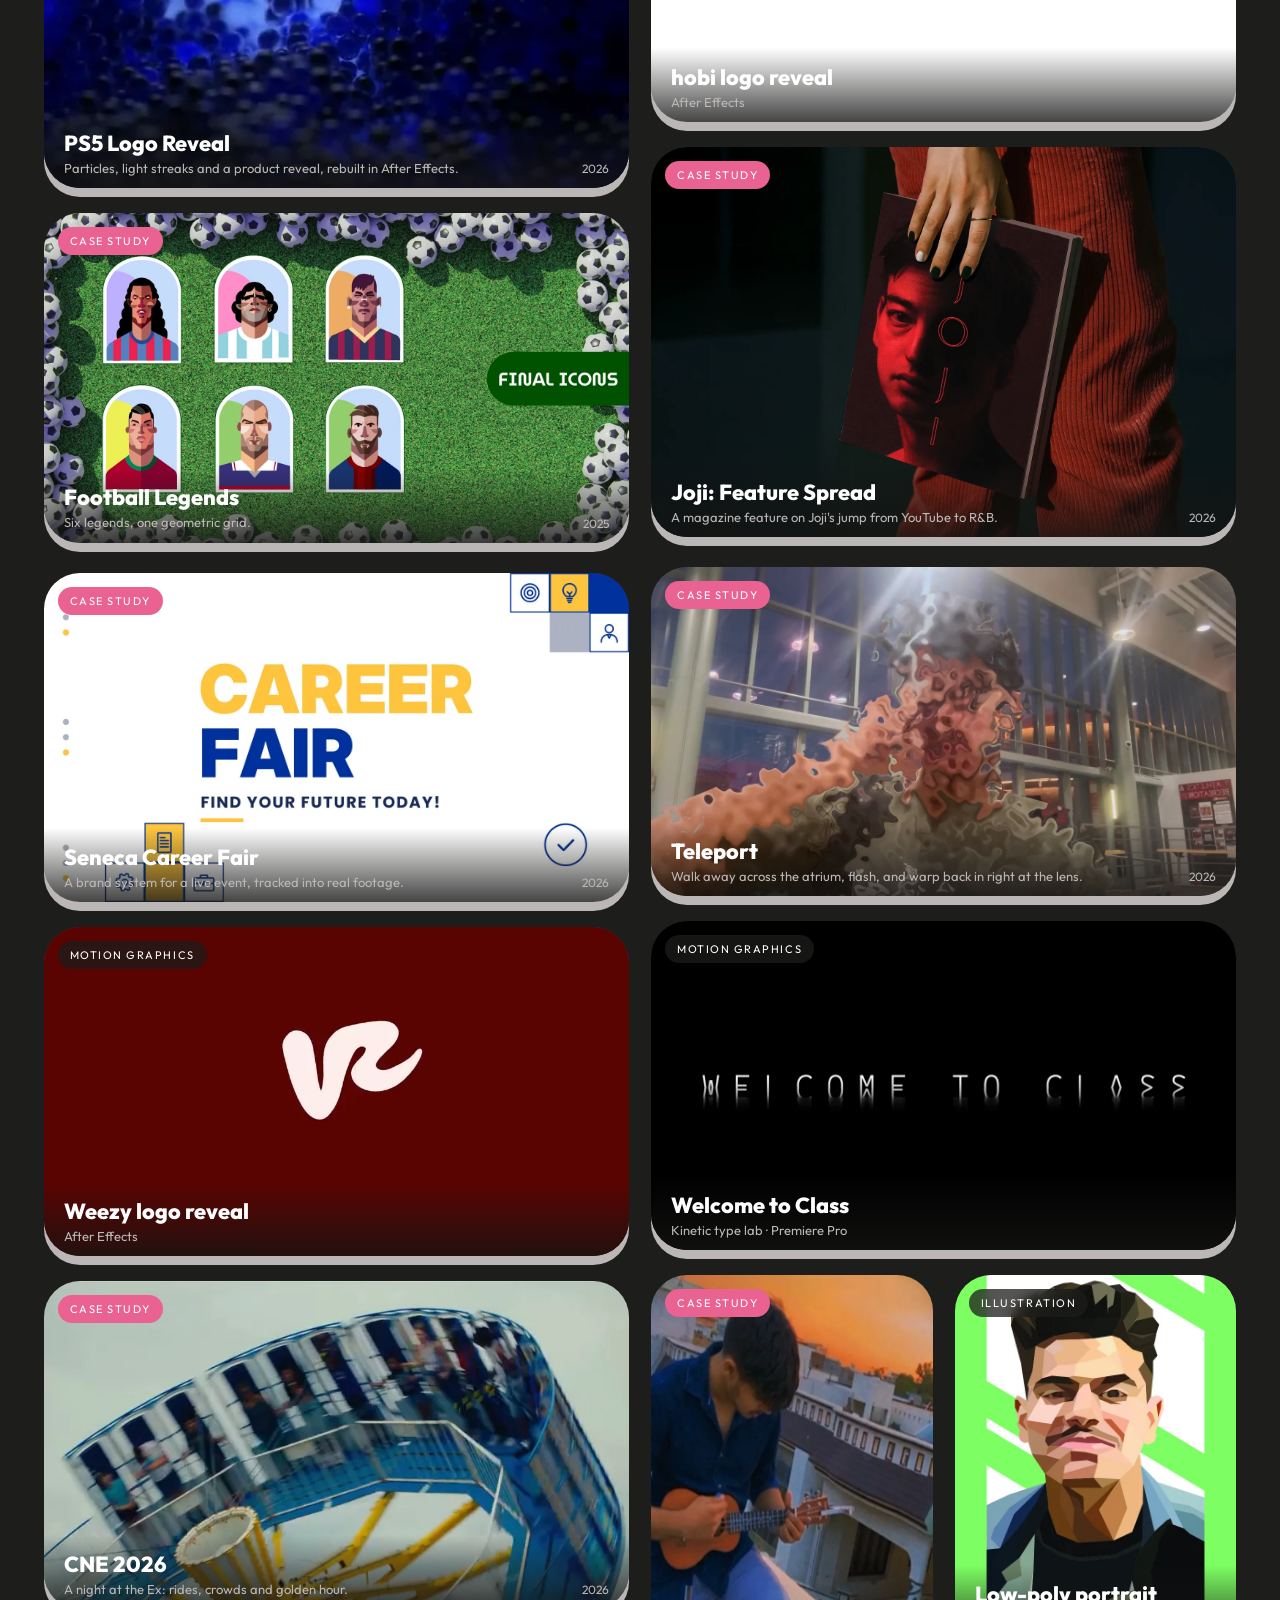
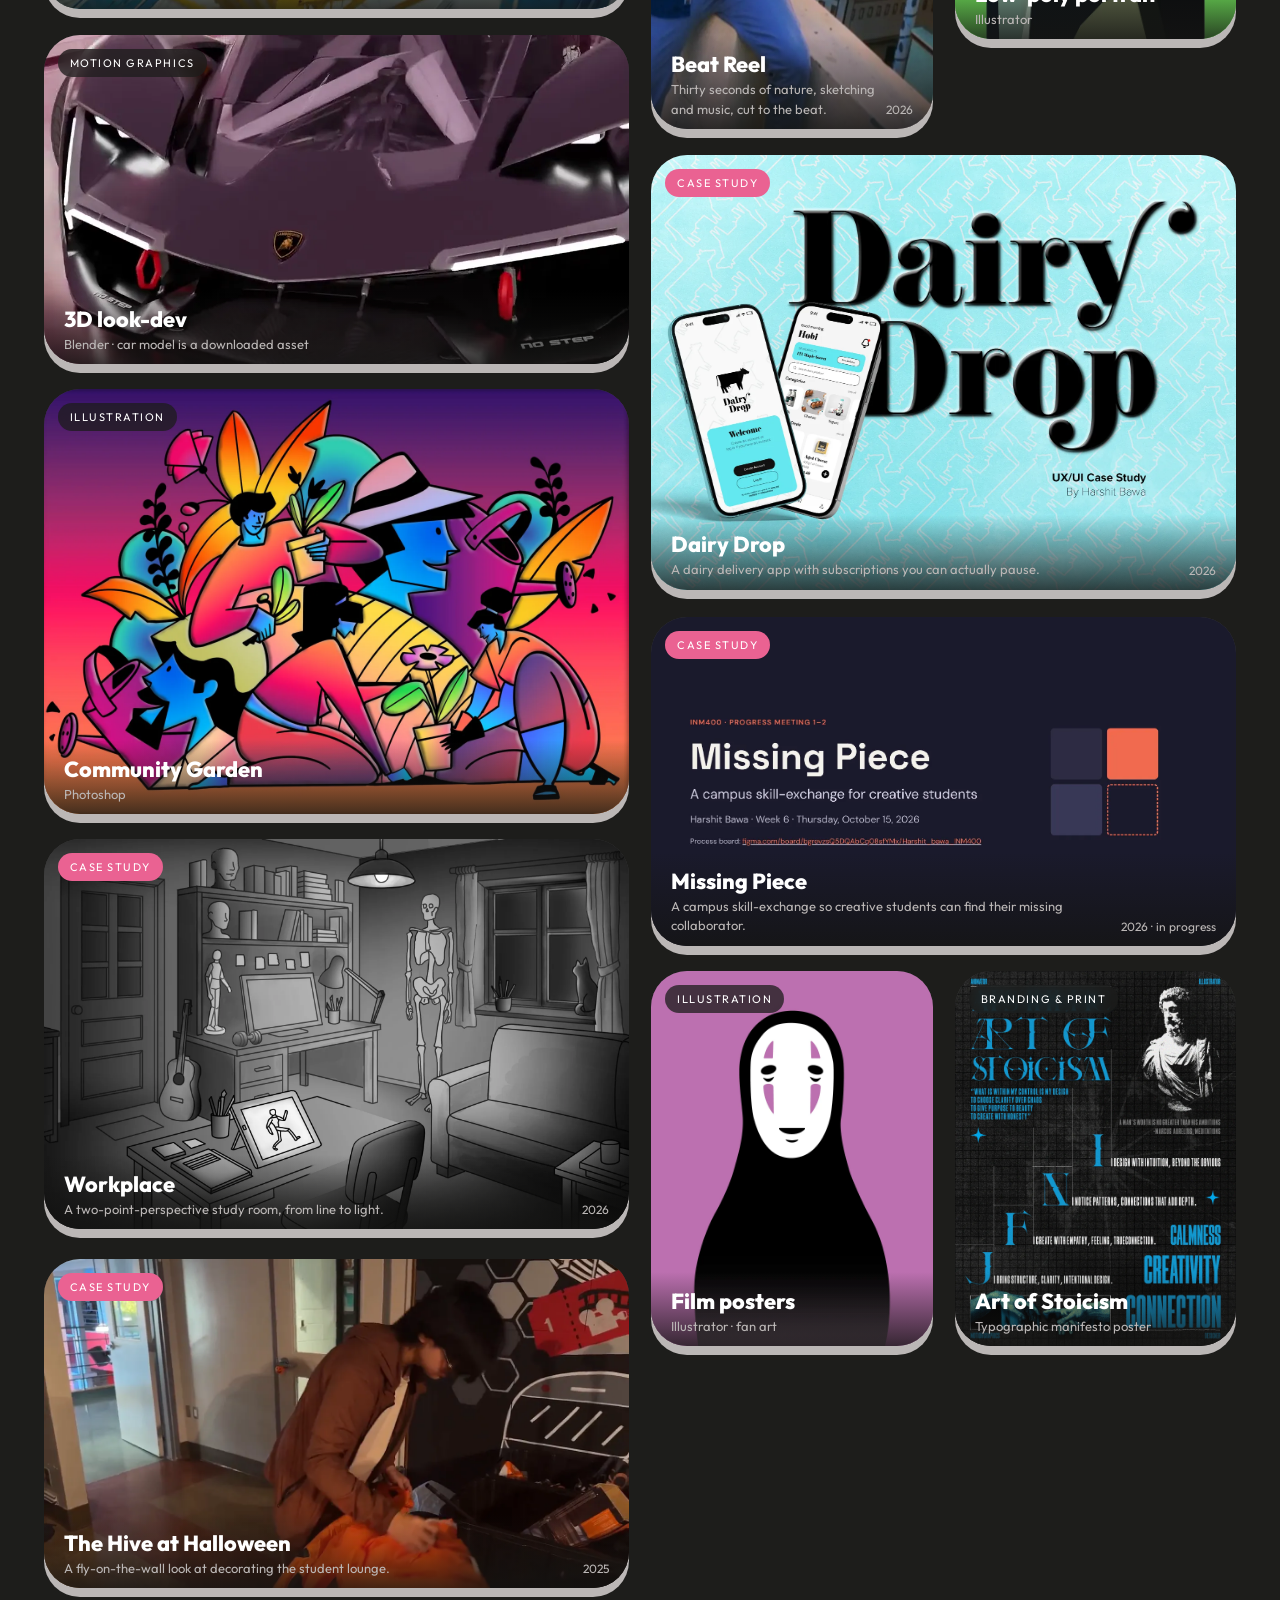
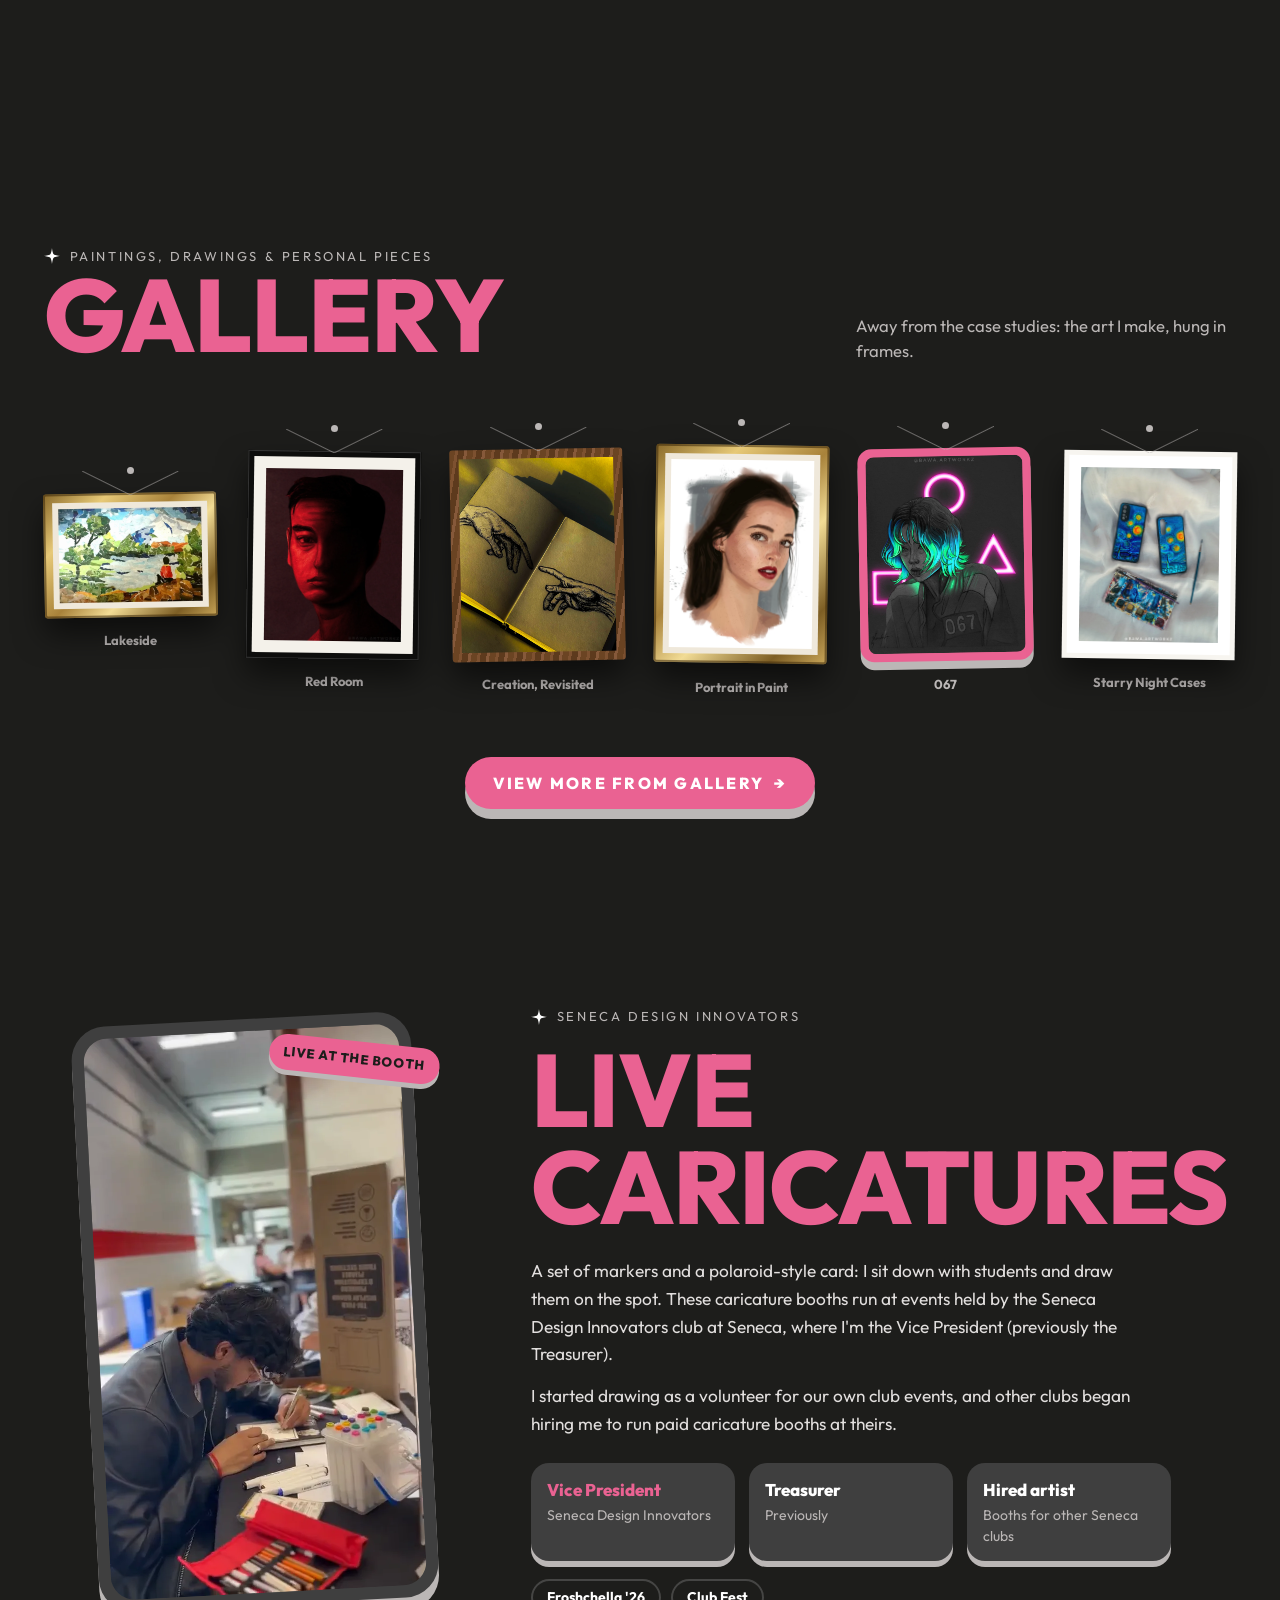
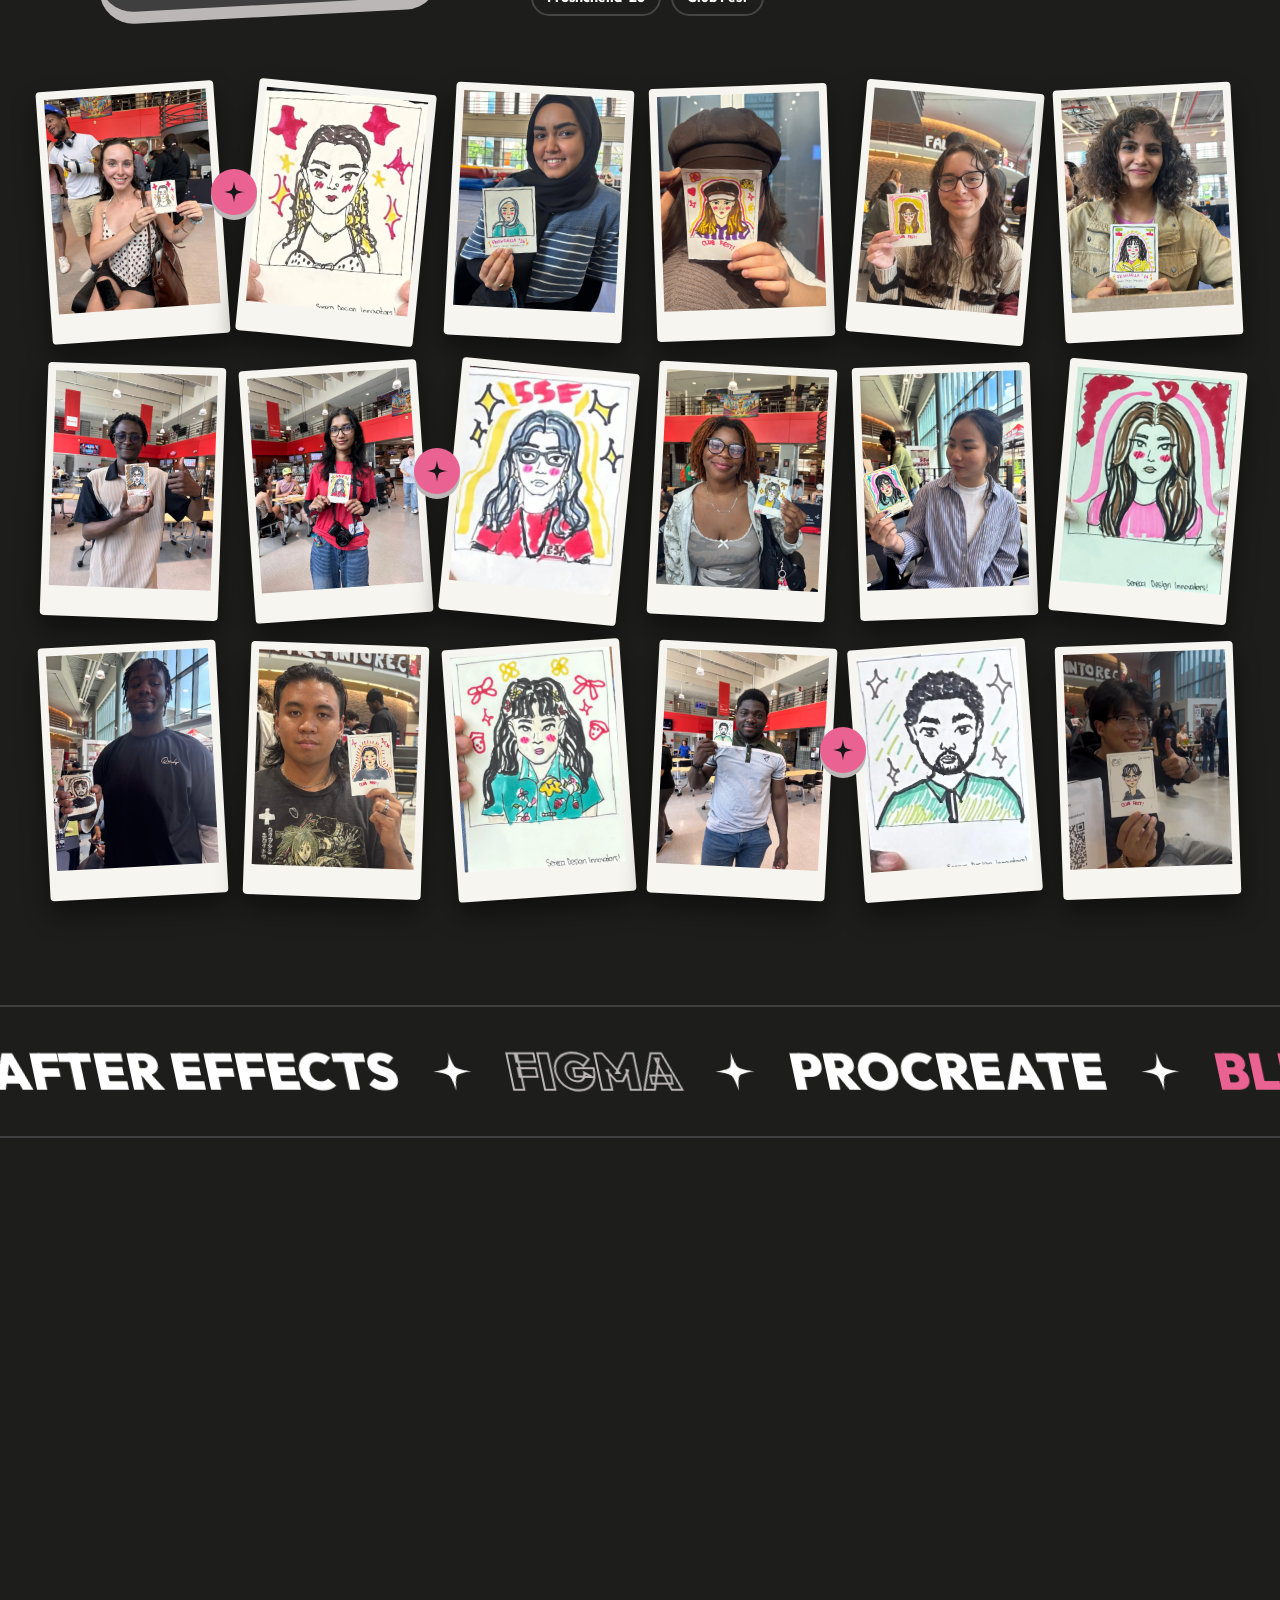
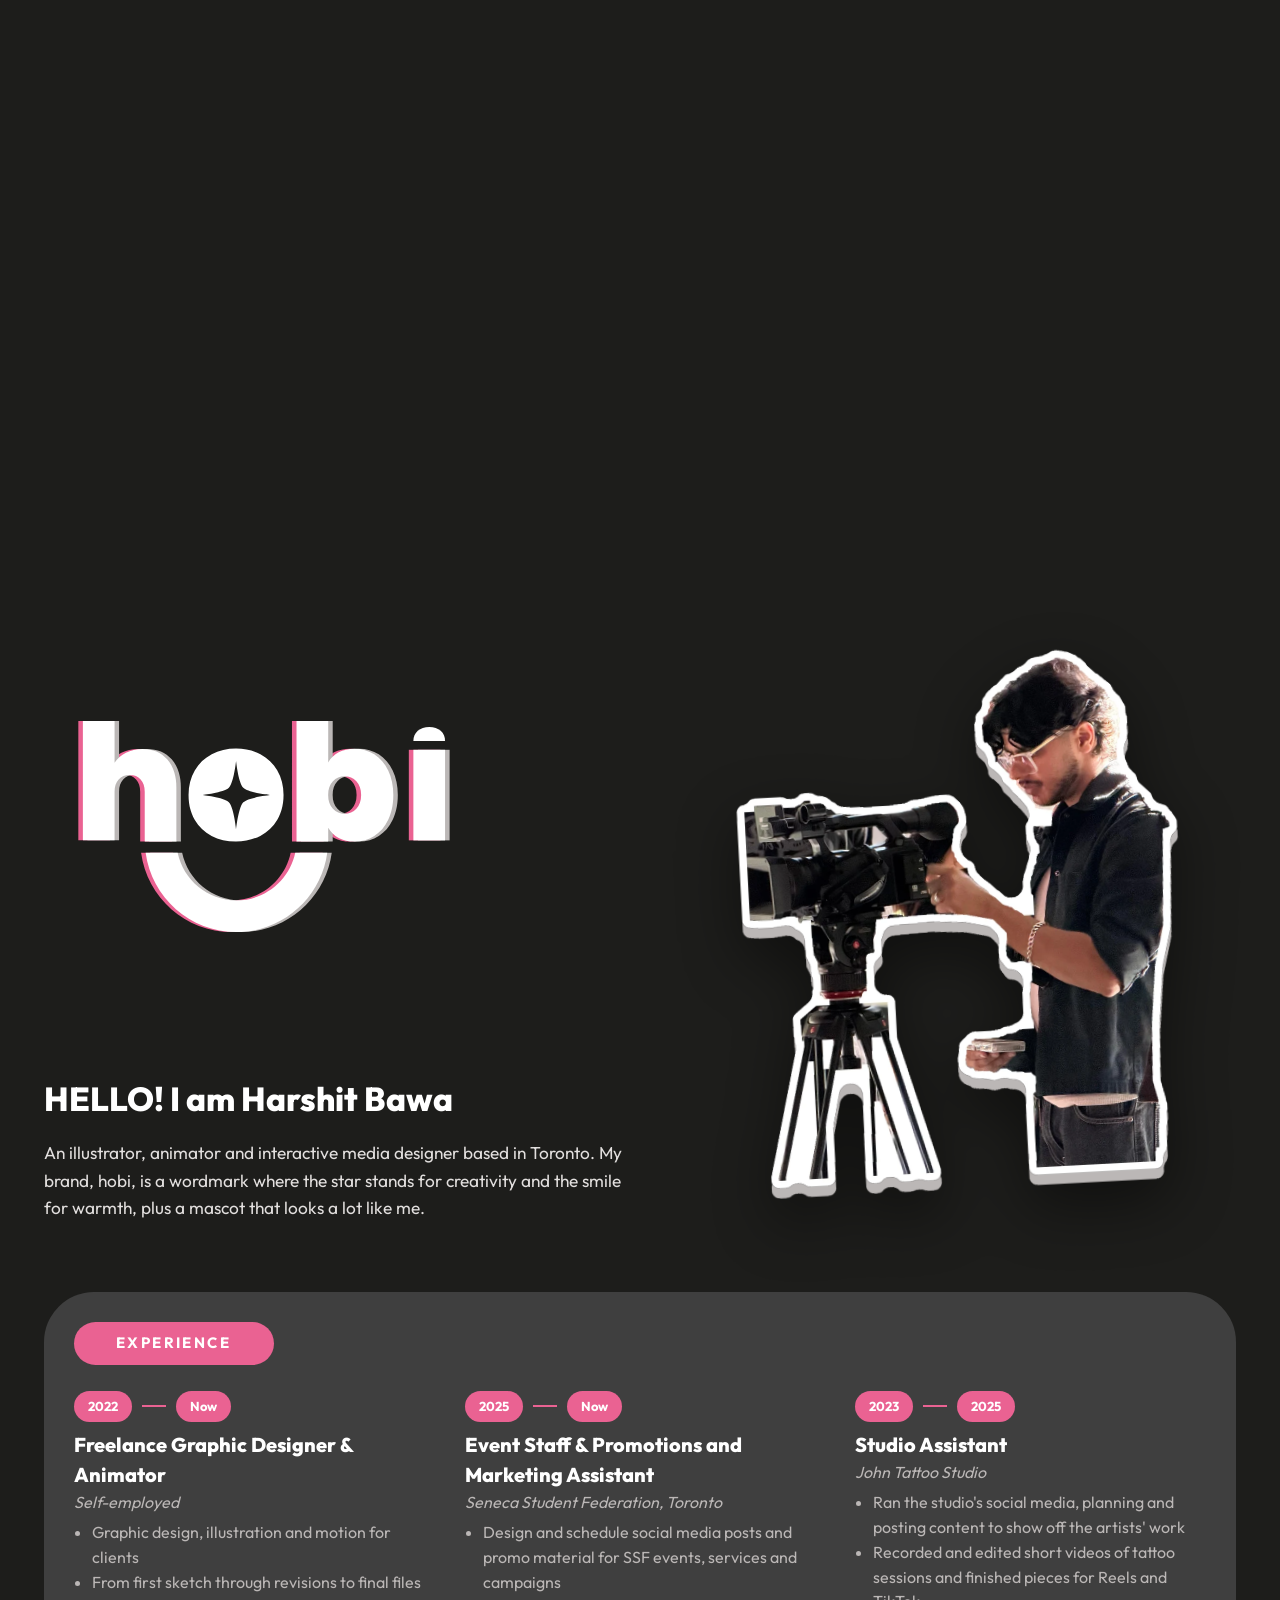
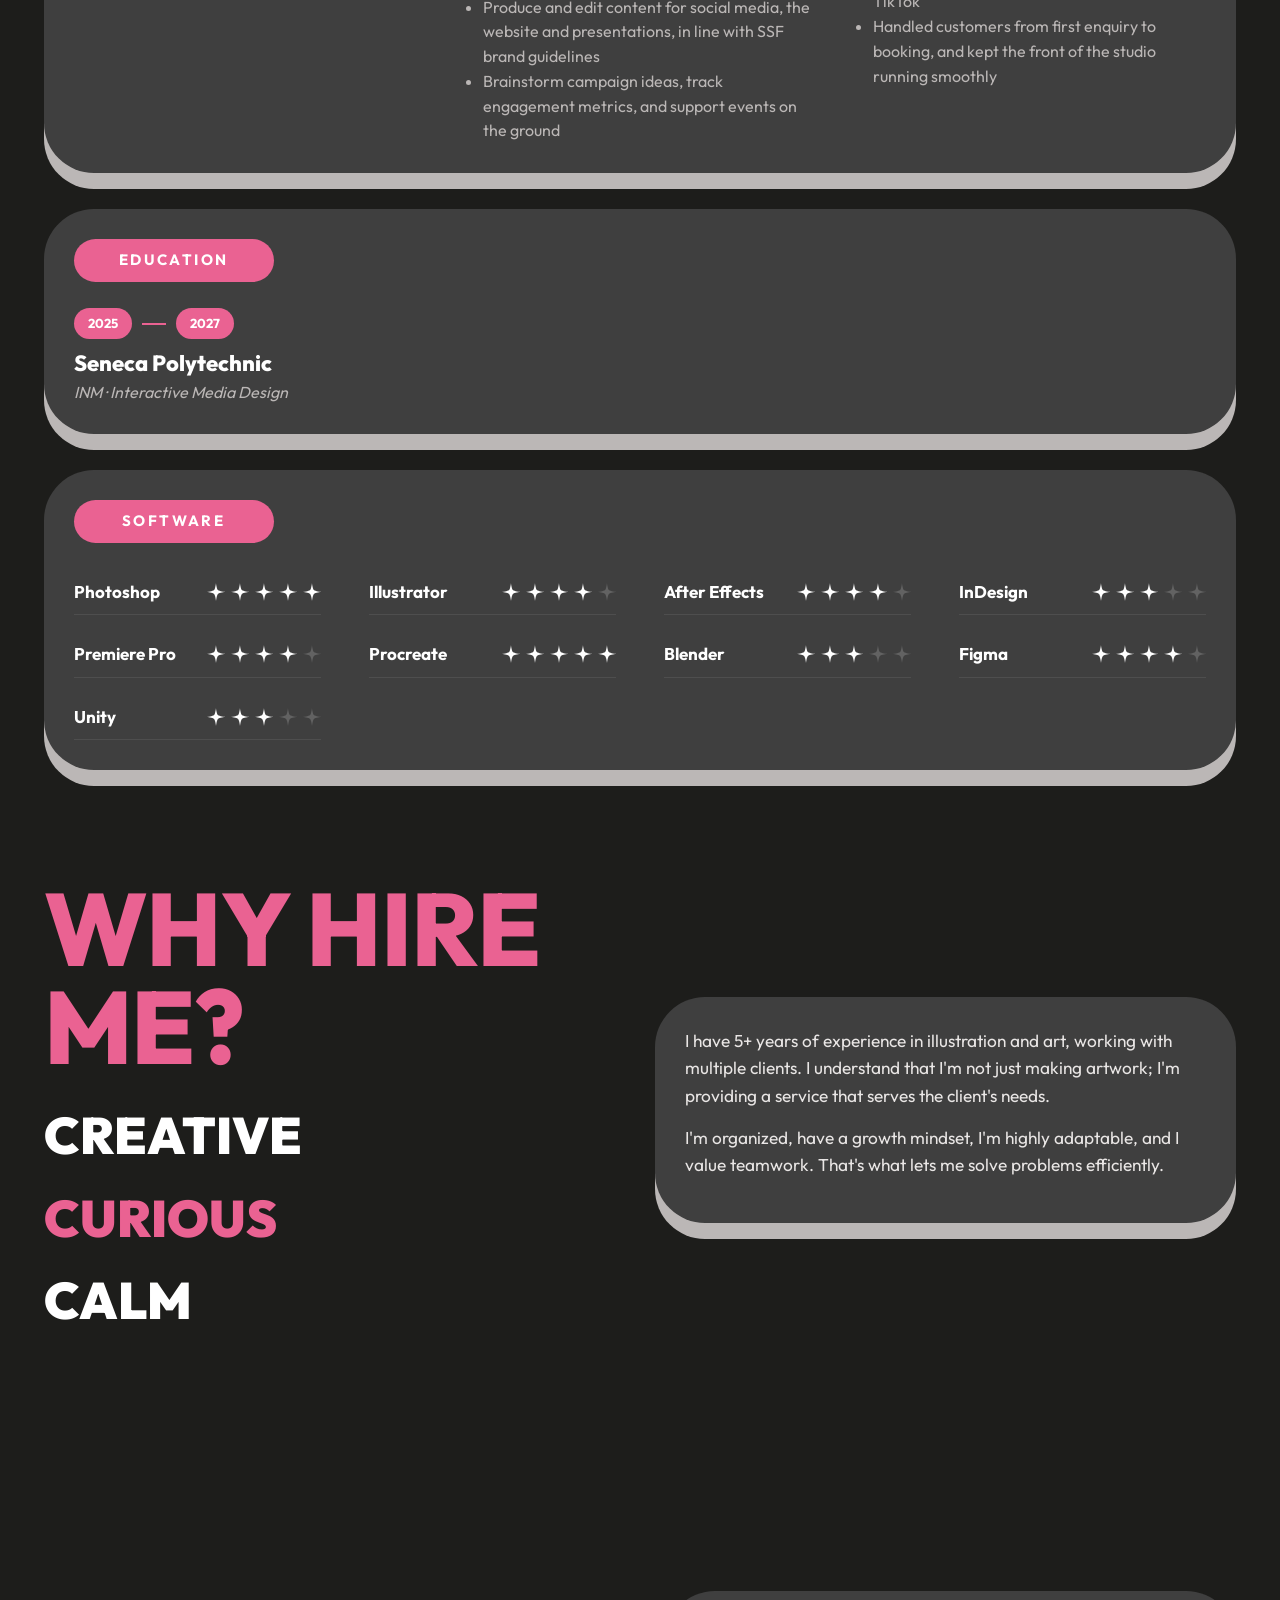
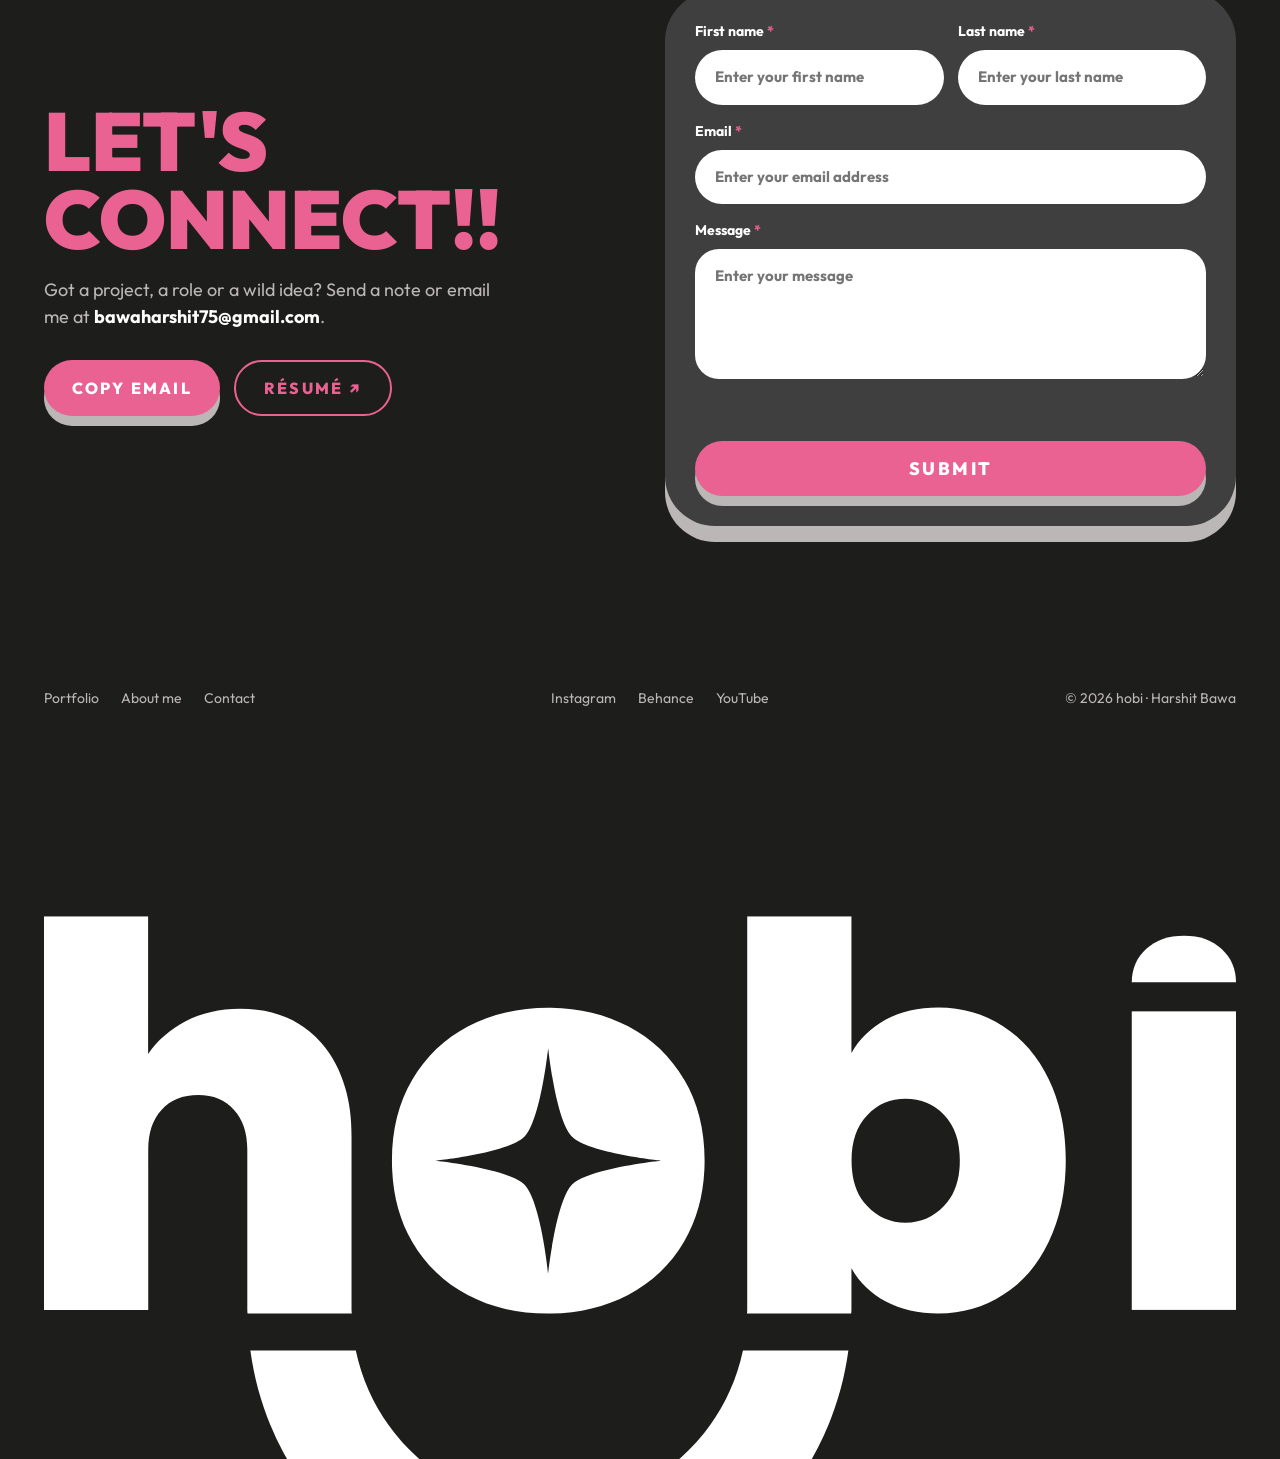
==== commit 51e4d70e: "Work grid: featured project order" ====
--- a/index.html
+++ b/index.html
@@ -12,7 +12,7 @@
 <link rel="icon" href="media/hobi-side-logo.svg">
 <link rel="preconnect" href="https://fonts.googleapis.com"><link rel="preconnect" href="https://fonts.gstatic.com" crossorigin>
 <link href="https://fonts.googleapis.com/css2?family=Outfit:wght@400;500;600;700;800;900&display=swap" rel="stylesheet">
-<link rel="stylesheet" href="css/site.css?v=13">
+<link rel="stylesheet" href="css/site.css?v=14">
 </head>
 <body>
 
@@ -229,8 +229,8 @@
 <div id="lb"><button class="x" id="lbX">✕</button><button class="nav prev" id="lbP">‹</button><div class="inner" id="lbIn"></div><button class="nav next" id="lbN">›</button></div>
 
 <audio id="ding" src="media/confirmation-sound.mp3" preload="auto"></audio>
-<script src="js/projects.js?v=13"></script>
-<script src="js/ratios.js?v=13"></script>
-<script src="js/site.js?v=13"></script>
+<script src="js/projects.js?v=14"></script>
+<script src="js/ratios.js?v=14"></script>
+<script src="js/site.js?v=14"></script>
 </body>
 </html>
